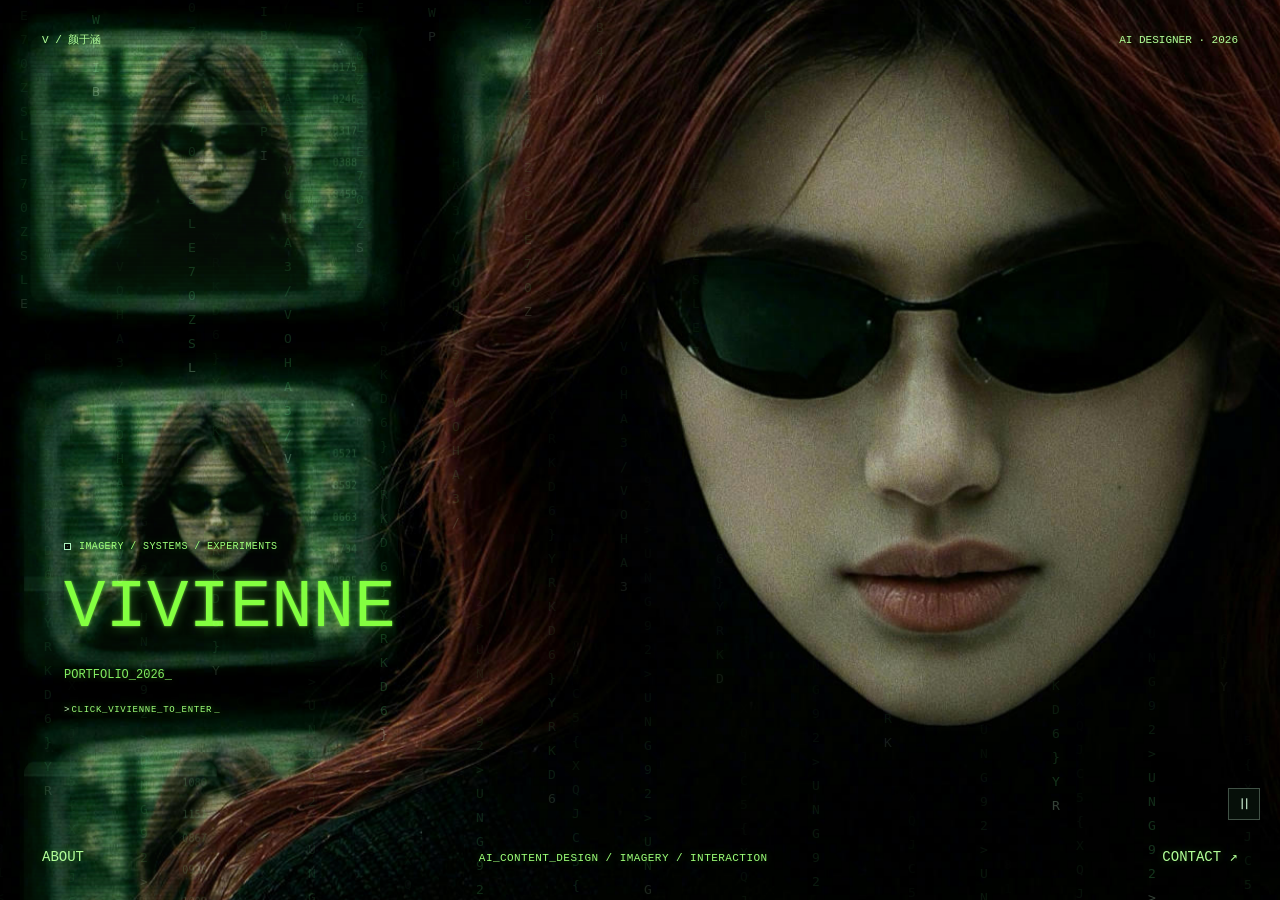
==== index.html @ 979834e8 "v4: BONDEE 对齐 ByteDance 一体式宽画幅场景 - 改用用户提供的三张干净透明 PNG 重做人物，彻底解决旧自动抠图的硬边/残留背景问题 - BONDEE 画幅统一为 3840x16" ====
<!DOCTYPE html>
<html lang="zh-CN">
<head>
<meta charset="UTF-8">
<meta name="viewport" content="width=device-width, initial-scale=1.0">
<title>VIVIENNE 颜于涵 — AI Designer / Portfolio 2026</title>
<link rel="preconnect" href="https://fonts.googleapis.com">
<link rel="preconnect" href="https://fonts.gstatic.com" crossorigin>
<link href="https://fonts.googleapis.com/css2?family=Playfair+Display:ital,wght@0,400;0,500;1,400&family=Cormorant+Garamond:wght@300;400&family=Jost:wght@200;300;400&display=swap" rel="stylesheet">
<style>
:root{
  --bg:#050506;
  --red:#ff1414;
  --red-2:#ff5548;
  --txt:#eae7e2;
  --mut:#918d87;
  --faint:#5d5a56;
  --hair:rgba(255,255,255,.085);
  --serif:'Playfair Display','PingFang SC',serif;
  --serif2:'Cormorant Garamond','PingFang SC',serif;
  --sans:'Jost','PingFang SC','Helvetica Neue',sans-serif;
}
*{margin:0;padding:0;box-sizing:border-box}
html{scroll-behavior:smooth}
body{font-variant-emoji:text;
  background:var(--bg);color:var(--txt);font-family:var(--sans);font-weight:300;
  line-height:1.9;overflow-x:hidden;-webkit-font-smoothing:antialiased;
}
img,video{display:block;max-width:100%}
a{color:inherit;text-decoration:none}
::selection{background:var(--red);color:#fff}
body::-webkit-scrollbar{width:8px}
body::-webkit-scrollbar-track{background:#000}
body::-webkit-scrollbar-thumb{background:#232326}
body::-webkit-scrollbar-thumb:hover{background:var(--red)}

/* ---------- background stack ---------- */
.bg-tex{position:fixed;inset:0;z-index:-4;background:url("assets/v3-bg.jpg") center/cover no-repeat;opacity:.9}
.bg-orn{position:fixed;left:50%;translate:-50% 0;width:min(1500px,135vw);z-index:-3;pointer-events:none;mix-blend-mode:screen;opacity:.62}
.bg-orn.o1{top:-14vh}
.bg-orn.o2{bottom:-22vh;rotate:180deg;opacity:.3;width:min(1100px,110vw)}
.bg-veil{position:fixed;inset:0;z-index:-2;pointer-events:none;
  background:radial-gradient(58% 46% at 50% 2%,rgba(255,20,20,.11),transparent 72%),
             linear-gradient(180deg,rgba(5,5,6,.30),rgba(5,5,6,.72) 42%,rgba(5,5,6,.92));}
.grain{position:fixed;inset:-150%;z-index:-1;pointer-events:none;opacity:.09;
  background-image:url("data:image/svg+xml;utf8,<svg xmlns='http://www.w3.org/2000/svg' width='180' height='180'><filter id='n'><feTurbulence type='fractalNoise' baseFrequency='.9' numOctaves='3'/></filter><rect width='180' height='180' filter='url(%23n)'/></svg>");
  animation:grain 7s steps(5) infinite}
@keyframes grain{0%{transform:translate(0,0)}25%{transform:translate(-3%,2%)}50%{transform:translate(2%,-3%)}75%{transform:translate(-2%,-2%)}100%{transform:translate(0,0)}}
.cursor-glow{position:fixed;width:520px;height:520px;border-radius:50%;pointer-events:none;z-index:0;
  background:radial-gradient(circle,rgba(255,20,20,.13),transparent 62%);filter:blur(20px);
  translate:-50% -50%;opacity:0;transition:opacity .6s}

/* ---------- shell ---------- */
.wide{max-width:1440px;margin:0 auto;padding:0 44px;position:relative;z-index:2}

/* ---------- top header ---------- */
.top{position:relative;padding:34px 44px 0;text-align:center}
.fish{width:104px;margin:0 auto;filter:drop-shadow(0 8px 26px rgba(120,170,255,.28));animation:sway 8s ease-in-out infinite}
@keyframes sway{0%,100%{transform:translateY(0) rotate(0deg)}50%{transform:translateY(-12px) rotate(-3deg)}}
.top .rline{margin-top:14px;color:var(--red);font-size:13px;letter-spacing:3px}
.top .pill{display:inline-block;margin-top:16px;padding:11px 32px;border-radius:999px;background:var(--red);color:#fff;
  font-size:13.5px;letter-spacing:4px;box-shadow:0 0 34px rgba(255,20,20,.5),0 0 90px rgba(255,20,20,.22);transition:.35s}
.top .pill:hover{background:#fff;color:var(--red);box-shadow:0 0 40px rgba(255,255,255,.35)}
.menu{display:flex;justify-content:space-between;gap:18px;margin:46px auto 0;max-width:1300px;flex-wrap:wrap}
.menu a{font-size:15px;letter-spacing:4px;color:#cfccc7;transition:.3s;position:relative;padding:4px 2px;white-space:nowrap}
.menu a:hover{color:#fff}
.menu a.on{color:var(--red)}
.menu a.on::before{content:'◉';font-size:9px;margin-right:8px;vertical-align:2px}

/* ---------- sticky mini bar ---------- */
.mini{position:fixed;top:0;left:0;right:0;z-index:80;display:flex;align-items:center;gap:8px;
  padding:0 26px;height:54px;background:rgba(5,5,6,.72);backdrop-filter:blur(14px);
  border-bottom:1px solid var(--hair);transform:translateY(-100%);transition:transform .45s cubic-bezier(.2,.8,.2,1)}
.mini.show{transform:none}
.mini .nm{font-family:var(--serif);font-size:15px;letter-spacing:1px;margin-right:auto}
.mini a.ml{font-size:11.5px;letter-spacing:2.5px;color:var(--mut);padding:6px 11px;transition:.25s}
.mini a.ml:hover,.mini a.ml.on{color:var(--red)}
.mini .bar{position:absolute;left:0;bottom:-1px;height:1px;background:var(--red);width:0}

/* ---------- hero ---------- */
.hero{position:relative;z-index:2;text-align:center;padding:96px 32px 110px}
.hero .kick{font-size:11.5px;letter-spacing:7px;text-transform:uppercase;color:var(--red)}
.hero h1{font-family:var(--serif);font-weight:400;font-size:clamp(58px,11.5vw,172px);line-height:.92;letter-spacing:3px;margin-top:20px}
.hero h1 i{font-style:italic;color:var(--red)}
.hero .zh{margin-top:16px;font-size:clamp(19px,2.3vw,28px);font-weight:200;letter-spacing:16px;text-indent:16px;color:#dcd8d3}
.hero .sub{margin-top:14px;font-family:var(--serif2);font-size:15px;letter-spacing:5px;color:#77736e}
.hero .lead{max-width:640px;margin:38px auto 0;font-size:13.6px;line-height:2.15;color:var(--mut)}
.hero .lead b{color:#fff;font-weight:400}
.hero .marks{display:flex;justify-content:center;flex-wrap:wrap;gap:26px;margin-top:30px;font-size:12.5px;letter-spacing:2px;color:#cfccc7}
.hero .marks i{color:var(--red);font-style:normal;margin-right:8px}
.hero .meta{display:flex;justify-content:center;flex-wrap:wrap;gap:26px;margin-top:34px;font-size:11.5px;letter-spacing:2.5px;color:var(--faint)}
.hero .meta a:hover{color:var(--red)}
.scroll{margin-top:64px;font-size:10px;letter-spacing:5px;color:var(--faint);text-transform:uppercase}
.scroll i{display:block;width:1px;height:52px;margin:14px auto 0;background:linear-gradient(var(--red),transparent);animation:drop 2s infinite}
@keyframes drop{0%{opacity:0;transform:scaleY(.2)}45%{opacity:1}100%{opacity:0;transform:scaleY(1)}}

/* ---------- stats ---------- */
.stats{position:relative;z-index:2;max-width:1440px;margin:0 auto;display:grid;grid-template-columns:repeat(6,1fr);
  border-top:1px solid var(--hair);border-bottom:1px solid var(--hair)}
.st{padding:36px 16px;text-align:center;border-left:1px solid rgba(255,255,255,.05);transition:background .4s}
.st:first-child{border-left:none}
.st:hover{background:rgba(255,20,20,.05)}
.st b{display:block;font-family:var(--serif);font-weight:400;font-size:clamp(28px,3.3vw,44px);line-height:1;letter-spacing:1px}
.st:hover b{color:var(--red)}
.st span{display:block;margin-top:10px;font-size:10.5px;letter-spacing:2px;color:var(--faint);line-height:1.7}

/* ---------- chapter ---------- */
.chapter{position:relative;z-index:2;max-width:1440px;margin:0 auto;padding:132px 44px 34px;scroll-margin-top:60px}
.chapter .idx{font-family:var(--serif2);font-size:13px;letter-spacing:4px;color:var(--red)}
.chapter .hl{display:flex;align-items:flex-end;gap:26px;margin-top:12px}
.chapter h2{font-family:var(--serif);font-weight:400;font-size:clamp(44px,7.2vw,110px);line-height:.86;letter-spacing:1px}
.chapter .rule{flex:1;height:1px;background:linear-gradient(90deg,rgba(255,20,20,.65),rgba(255,255,255,.06));margin-bottom:16px}
.chapter .rl{display:flex;flex-wrap:wrap;gap:8px 30px;margin-top:22px;font-size:12px;letter-spacing:3px;color:#cfccc7}
.chapter .rl em{font-style:normal;color:var(--faint)}
.chapter p.sm{max-width:560px;margin-top:18px;font-size:13px;line-height:2.05;color:var(--mut)}

/* ---------- project row ---------- */
.row{position:relative;z-index:2;max-width:1440px;margin:0 auto;padding:62px 44px;
  display:grid;grid-template-columns:118px minmax(0,1fr) 330px;gap:50px;align-items:start;border-top:1px solid rgba(255,255,255,.05)}
.row.first{border-top:none}
.row.txt{grid-template-columns:150px minmax(0,1fr)}
.row.txt .yr{white-space:normal;font-size:22px;line-height:1.35}
.row.txt .side{max-width:900px}
.row.tkonly{grid-template-columns:minmax(0,1fr);padding:34px 44px 74px}
.row.tkonly .side{max-width:none;text-align:center}
.yr{font-family:var(--serif2);font-size:25px;color:var(--faint);letter-spacing:.5px;padding-top:2px;white-space:nowrap}
.yr .tg{display:block;margin-top:16px;font-family:var(--sans);font-size:10px;letter-spacing:2.5px;text-transform:uppercase;color:var(--red);line-height:1.8}
.side h3{font-family:var(--serif);font-weight:400;font-size:clamp(23px,2.1vw,31px);line-height:1.3;letter-spacing:.4px}
.side h3 .arw{color:var(--red);display:inline-block;transition:transform .35s cubic-bezier(.2,.8,.2,1);margin-left:4px}
.row:hover .arw{transform:translate(5px,-5px)}
.kx{display:block;margin:20px 0 7px;font-size:9.5px;letter-spacing:3px;text-transform:uppercase;color:var(--red)}
.tx{font-size:12.9px;line-height:2.05;color:var(--mut)}
.tx b{color:#f0eeea;font-weight:400}
.n{color:var(--red);font-family:var(--serif);font-size:1.2em;letter-spacing:.5px}
.n.g{color:#e8c37a}
ul.li{list-style:none;margin-top:8px}
ul.li li{position:relative;padding-left:16px;font-size:12.6px;line-height:1.95;color:var(--mut);margin-bottom:9px}
ul.li li::before{content:'—';position:absolute;left:0;color:var(--faint)}
ul.li li b{color:#f0eeea;font-weight:400}
.qt{margin-top:18px;padding:14px 0 14px 18px;border-left:1px solid rgba(255,20,20,.55);font-size:12.6px;line-height:2;color:var(--mut);font-style:italic}
.qt b{color:#f0eeea;font-style:normal;font-weight:400}
.pt{margin-top:20px;padding-top:18px;border-top:1px dashed rgba(255,255,255,.12)}
.pt h5{font-family:var(--serif);font-size:15px;font-weight:400;color:#e8c37a;letter-spacing:.5px;margin-bottom:8px}
.pt p{font-size:12.4px;line-height:2;color:var(--mut)}

/* ---------- media ---------- */
.stack{display:grid;gap:16px}
.g2{grid-template-columns:1fr 1fr}
.g3{grid-template-columns:repeat(3,1fr)}
/* 暗色装裱：白底素材不再直接贴在页面上，而是像画廊装裱一样嵌进暗色卡纸 */
.ph{position:relative;overflow:hidden;isolation:isolate;cursor:zoom-in;
  background:linear-gradient(180deg,#131317,#0b0b0e);
  padding:13px;border-radius:3px;
  box-shadow:inset 0 0 0 1px rgba(255,255,255,.07),0 18px 44px rgba(0,0,0,.45);
  transition:transform .55s cubic-bezier(.2,.8,.2,1),box-shadow .55s}
.ph img{width:100%;border-radius:2px;
  transition:transform .9s cubic-bezier(.2,.8,.2,1),filter .6s;
  /* 象牙化：把刺眼的纯白压成与页面纸张肌理同色温的暖灰 */
  filter:brightness(.82) contrast(1.05) saturate(.9) sepia(.13)}
/* 边缘晕影：让白底四周向暗处过渡，不再是硬邦邦的白方块 */
.ph::after{content:'';position:absolute;inset:13px;border-radius:2px;pointer-events:none;
  background:radial-gradient(115% 100% at 50% 45%,rgba(0,0,0,0) 52%,rgba(6,6,8,.55) 100%);
  mix-blend-mode:multiply;transition:opacity .6s}
/* 内框细线，强化"装裱"感 */
.ph::before{content:'';position:absolute;inset:13px;border-radius:2px;pointer-events:none;z-index:2;
  box-shadow:inset 0 0 0 1px rgba(255,255,255,.10)}
.ph:hover{transform:translateY(-5px);box-shadow:inset 0 0 0 1px rgba(255,20,20,.45),0 30px 66px rgba(0,0,0,.62)}
.ph:hover img{transform:scale(1.02);filter:none}
.ph:hover::after{opacity:0}
/* 纯图表 / 流程图：直接反相成暗色模式，与页面完全同调 */
.ph.neg img{filter:invert(1) hue-rotate(180deg) brightness(.94) contrast(1.06) saturate(.82)}
.ph.neg:hover img{filter:invert(1) hue-rotate(180deg) brightness(1.04) contrast(1.06) saturate(.95)}
.ph.neg::after{background:radial-gradient(115% 100% at 50% 45%,rgba(0,0,0,0) 60%,rgba(6,6,8,.45) 100%)}
/* 原图模式 */
body.raw .ph{padding:0;background:#0a0a0c}
body.raw .ph::after{display:none}
body.raw .ph::before{inset:0}
body.raw .ph img,body.raw .ph.neg img{filter:none}
/* 视觉模式切换按钮 */
.imode{position:fixed;right:22px;bottom:22px;z-index:95;display:flex;align-items:center;gap:10px;
  padding:9px 16px;border-radius:999px;cursor:pointer;user-select:none;
  background:rgba(10,10,12,.82);backdrop-filter:blur(12px);border:1px solid rgba(255,255,255,.14);
  font-size:10.5px;letter-spacing:2.5px;color:var(--mut);transition:.3s}
.imode:hover{border-color:rgba(255,20,20,.55);color:#fff}
.imode i{width:7px;height:7px;border-radius:50%;background:var(--red);box-shadow:0 0 10px var(--red);font-style:normal;transition:.3s}
body.raw .imode i{background:#6f6c68;box-shadow:none}
.imode b{font-weight:400;color:#e6e3de}
.ph.v{cursor:default}
.ph.v video{width:100%;max-height:430px;object-fit:contain;background:#000}
.cap{margin-top:9px;font-size:9.5px;letter-spacing:2.6px;text-transform:uppercase;color:var(--faint)}
.cap i{color:var(--red);font-style:normal;margin-right:7px}
.mcap{margin-top:-4px}

/* ---------- other / gallery ---------- */
.gal{display:grid;grid-template-columns:repeat(auto-fill,minmax(215px,1fr));gap:16px}
.gal .ph{padding:9px}.gal .ph::after,.gal .ph::before{inset:9px}.gal .ph img{height:215px;width:100%;object-fit:cover}

/* ---------- footer ---------- */
.foot{position:relative;margin-top:120px;padding:110px 44px 60px;text-align:center;border-top:1px solid var(--hair)}
.foot .kick{font-size:10.5px;letter-spacing:6px;text-transform:uppercase;color:var(--red)}
.foot h2{font-family:var(--serif);font-weight:400;font-size:clamp(30px,5.4vw,74px);margin:22px 0 6px;letter-spacing:1px;word-break:break-all}
.foot h2 a:hover{color:var(--red)}
.foot .fm{display:flex;justify-content:center;flex-wrap:wrap;gap:28px;margin-top:26px;font-size:11.5px;letter-spacing:2.5px;color:var(--faint)}
.foot .pill2{display:inline-block;margin-top:34px;padding:12px 34px;border-radius:999px;border:1px solid rgba(255,20,20,.6);
  color:var(--red);font-size:12px;letter-spacing:4px;transition:.35s}
.foot .pill2:hover{background:var(--red);color:#fff;box-shadow:0 0 34px rgba(255,20,20,.45)}
.foot .cp{margin-top:56px;font-size:10.5px;letter-spacing:2px;color:#3c3a38}
.foot .ffish{width:70px;margin:0 auto 26px;opacity:.85}


/* ================= FEATURED CASE ================= */
.fx{position:relative;z-index:2;max-width:1440px;margin:0 auto;padding:120px 44px 40px;scroll-margin-top:60px}
.bcr{display:flex;align-items:center;gap:10px;font-size:11px;letter-spacing:.18em;color:var(--mut);margin-bottom:6px}
.bcr b{color:var(--red);font-weight:500}
.bcr i{opacity:.4;font-style:normal}
.fx .idx{font-family:var(--serif2);font-size:13px;letter-spacing:4px;color:var(--red)}
.fx h2{font-family:var(--serif);font-weight:400;font-size:clamp(30px,3.6vw,52px);line-height:1.05;letter-spacing:1px;margin-top:6px}
.fx .idx{font-size:11px;letter-spacing:3.4px}
.fx .one{max-width:720px;margin-top:18px;font-size:16px;line-height:1.95;color:#dcd8d3;font-weight:200;letter-spacing:.5px}
.fx-meta{display:grid;grid-template-columns:repeat(4,1fr);gap:1px;margin-top:34px;background:rgba(255,255,255,.07);border:1px solid rgba(255,255,255,.07)}
.fx-meta div{background:#0a0a0c;padding:16px 18px}
.fx-meta span{display:block;font-size:9.5px;letter-spacing:3px;color:var(--red);margin-bottom:6px}
.fx-meta b{font-weight:300;font-size:12.5px;color:#e2dfda;line-height:1.7}
.fx-kv{position:relative;margin-top:26px;overflow:hidden}
.fx-kv img{width:100%;display:block}
.fx-kv::after{content:'';position:absolute;inset:0;pointer-events:none;
  background:linear-gradient(180deg,rgba(5,5,6,.35),transparent 32%,transparent 66%,rgba(5,5,6,.85))}
.fx-kv .tagline{position:absolute;left:34px;bottom:28px;z-index:2;font-family:var(--serif);font-size:clamp(18px,2.2vw,30px);letter-spacing:1px}
.fx-kv .tagline em{font-style:italic;color:var(--red)}
.fx-3{display:grid;grid-template-columns:repeat(3,1fr);gap:34px;margin-top:44px}
.fx-3 p{font-size:13px;line-height:2.05;color:var(--mut)}
.fx-3 p b{color:#f0eeea;font-weight:400}
.fx-t{display:flex;align-items:center;gap:16px;margin:70px 0 26px}
.fx-t h3{font-family:var(--serif);font-weight:400;font-size:26px;letter-spacing:.5px;white-space:nowrap}
.fx-t span{font-size:9.5px;letter-spacing:3px;color:var(--red)}
.fx-t::after{content:'';flex:1;height:1px;background:rgba(255,255,255,.09)}
/* 链路图 */
.flow{display:grid;grid-template-columns:1fr 54px 1fr 54px 1fr;align-items:stretch}
.stg{border:1px solid rgba(255,255,255,.09);padding:26px 24px;background:linear-gradient(180deg,rgba(255,255,255,.04),rgba(255,255,255,.008));transition:.4s}
.stg:hover{border-color:rgba(255,20,20,.45);background:linear-gradient(180deg,rgba(255,20,20,.07),rgba(255,255,255,.01))}
.stg .no{font-family:var(--serif2);font-size:12px;letter-spacing:3px;color:var(--red)}
.stg h4{font-family:var(--serif);font-weight:400;font-size:22px;margin:8px 0 4px}
.stg .en{font-size:9.5px;letter-spacing:2.5px;color:var(--faint);text-transform:uppercase}
.stg ul{list-style:none;margin-top:16px}
.stg li{position:relative;padding-left:15px;font-size:12.4px;line-height:1.95;color:var(--mut);margin-bottom:7px}
.stg li::before{content:'';position:absolute;left:0;top:10px;width:5px;height:5px;background:var(--red);opacity:.65}
.arw2{display:flex;align-items:center;justify-content:center;color:var(--red);font-size:15px}
/* Agent 架构 */
.arch{display:grid;grid-template-columns:repeat(4,1fr);gap:14px}
.nd{border:1px dashed rgba(255,255,255,.2);padding:20px 16px;text-align:center;position:relative;transition:.4s}
.nd:hover{border-color:var(--red);background:rgba(255,20,20,.05)}
.nd b{display:block;font-family:var(--serif);font-weight:400;font-size:17px;margin-bottom:8px}
.nd p{font-size:11.5px;line-height:1.85;color:var(--mut)}
.nd .dot{position:absolute;top:-5px;left:50%;translate:-50% 0;width:7px;height:7px;background:var(--red);rotate:45deg}
.skills{display:flex;flex-wrap:wrap;gap:9px;margin-top:18px}
.sk{border:1px solid rgba(255,20,20,.34);color:#ff8478;padding:6px 14px;font-size:10.5px;letter-spacing:2px}
.sk.g{border-color:rgba(255,255,255,.16);color:var(--mut)}
/* 贡献四块 */
.cds{display:grid;grid-template-columns:repeat(2,1fr);gap:16px}
.cd{border-top:1px solid var(--red);padding:22px 22px 24px;background:rgba(255,255,255,.025);transition:.4s}
.cd:hover{background:rgba(255,255,255,.05)}
.cd .n2{font-family:var(--serif2);font-size:12px;letter-spacing:3px;color:var(--red)}
.cd h5{font-family:var(--serif);font-weight:400;font-size:20px;margin:6px 0 10px}
.cd p{font-size:12.6px;line-height:2;color:var(--mut)}
/* 分段展示 */
.gr2{display:grid;grid-template-columns:repeat(2,1fr);gap:16px}
.gr3{display:grid;grid-template-columns:repeat(3,1fr);gap:16px}
.gr4{display:grid;grid-template-columns:repeat(4,1fr);gap:14px}
.gr6{display:grid;grid-template-columns:repeat(6,1fr);gap:12px}
.gr2 .cap,.gr3 .cap,.gr4 .cap,.gr6 .cap{margin-top:8px}
.gr6 .ph{padding:8px}

/* ===== 深度展开块（模型评测） ===== */
.deep{max-width:1440px;margin:20px auto 10px;padding:30px 32px 34px;border:1px solid var(--hair);
  background:radial-gradient(120% 130% at 50% -20%,rgba(255,20,20,.06),transparent 62%),rgba(255,255,255,.016)}
.deep .fh{display:flex;align-items:center;gap:12px;margin-bottom:24px}
.deep .fh b{font-family:var(--serif2);font-size:20px;font-weight:400;letter-spacing:2px}
.deep .fh s{flex:1;height:1px;background:linear-gradient(90deg,rgba(255,20,20,.5),rgba(255,255,255,.05));text-decoration:none}
.deep .fh i{font-style:normal;color:var(--red);font-size:10px;letter-spacing:2px}

.mx{border:1px solid var(--hair);background:rgba(255,255,255,.022);padding:16px 16px 14px}
.mx .kx{display:block;font-size:10.5px;letter-spacing:3px;color:var(--red);margin-bottom:12px}
.mxr{display:flex;gap:12px;padding:9px 0;border-top:1px solid var(--hair)}
.mxr em{font-style:normal;flex:none;width:38px;font-size:11px;letter-spacing:1.5px;color:var(--mut)}
.mxr b{font-size:11.5px;line-height:1.8;font-weight:300;color:#c9c4be;letter-spacing:.3px}
.dp2{display:grid;grid-template-columns:1fr 1fr;gap:34px}
.dp2.tight{gap:40px;align-items:start}
.deep .kx{display:block;font-size:10.5px;letter-spacing:3px;color:var(--red);margin-bottom:8px}
.deep .tx{font-size:13px;line-height:2.05;color:#c4bfb9;font-weight:200}
.ecds{display:grid;grid-template-columns:repeat(4,1fr);gap:14px;margin:26px 0 6px}
.ecd{border:1px solid var(--hair);border-top:2px solid rgba(255,20,20,.45);background:rgba(255,255,255,.026);padding:16px 15px 18px}
.ecd .n2{font-family:var(--serif2);font-size:22px;color:var(--red);line-height:1}
.ecd h5{margin:8px 0 8px;font-size:13.5px;font-weight:400;letter-spacing:1.4px;color:var(--txt)}
.ecd p{font-size:11.5px;line-height:1.95;color:#aba6a0;font-weight:200}
.deep .skills{display:flex;flex-wrap:wrap;gap:7px}
.deep .skills span{font-size:10.5px;letter-spacing:1px;color:#e7ddd9;padding:4px 10px;border:1px solid rgba(255,20,20,.26);background:rgba(255,20,20,.05);border-radius:20px}
table.mos{width:100%;border-collapse:collapse}
table.mos td{border-top:1px solid var(--hair);padding:11px 8px;vertical-align:top}
table.mos tr:last-child td{border-bottom:1px solid var(--hair)}
td.mv{width:34px;font-family:var(--serif2);font-size:20px;color:var(--red);line-height:1.1}
td.mn{width:150px;font-size:12px;letter-spacing:.8px;color:var(--txt)}
td.md{font-size:11.5px;line-height:1.85;color:#a29d97;font-weight:200}



/* article 右侧配图，左边渐变虚化融进页面 */
.row.hasimg{position:relative;overflow:hidden}
.row.hasimg>*:not(.rimg){position:relative;z-index:1}
.row.hasimg .side{max-width:620px}
.row.hasimg{min-height:430px}
.row .rimg{position:absolute;right:0;top:0;bottom:0;width:auto;z-index:0;pointer-events:none}
.row .rimg img{height:100%;width:auto;display:block;opacity:.95;
  -webkit-mask-image:linear-gradient(90deg,transparent 0,rgba(0,0,0,.18) 18%,rgba(0,0,0,.6) 42%,rgba(0,0,0,.92) 70%,#000 100%);
  mask-image:linear-gradient(90deg,transparent 0,rgba(0,0,0,.18) 18%,rgba(0,0,0,.6) 42%,rgba(0,0,0,.92) 70%,#000 100%)}
.row .rimg.soft{width:42%;max-width:none;top:62px;bottom:62px;display:flex;align-items:flex-start;justify-content:flex-end;
  -webkit-mask-image:linear-gradient(180deg,transparent 0,#000 16%,#000 84%,transparent 100%);
  mask-image:linear-gradient(180deg,transparent 0,#000 16%,#000 84%,transparent 100%)}
.row .rimg.soft img{width:100%;height:auto;max-height:100%;object-fit:contain;
  filter:brightness(.82) contrast(1.05) saturate(.95);opacity:.96;
  -webkit-mask-image:linear-gradient(90deg,transparent 0,rgba(0,0,0,.22) 26%,rgba(0,0,0,.72) 58%,#000 88%);
  mask-image:linear-gradient(90deg,transparent 0,rgba(0,0,0,.22) 26%,rgba(0,0,0,.72) 58%,#000 88%)}
@media (max-width:1100px){.row .rimg{opacity:.45}.row.hasimg .side{max-width:none}}
@media (max-width:760px){.row .rimg{opacity:.4}}

/* AI 风格化头图：原图不裁切，同图模糊延展补宽 */
.shero{position:relative;overflow:hidden;border:1px solid var(--hair);display:grid;
  grid-template-columns:minmax(0,460px) minmax(0,1fr);gap:34px;align-items:center;padding:26px 34px 26px 26px;margin-bottom:6px}
.shero::before{content:"";position:absolute;inset:-60px;background:url("assets/style-hero.jpg") center/cover no-repeat;
  filter:blur(46px) brightness(.5) saturate(.8);opacity:.9;z-index:0}
.shero::after{content:"";position:absolute;inset:0;background:linear-gradient(90deg,rgba(5,5,6,.55),rgba(5,5,6,.82));z-index:0}
.sh-img,.sh-txt{position:relative;z-index:1}
.sh-img img{width:100%;height:auto;display:block;border:1px solid rgba(255,255,255,.14)}
.sh-txt em{font-style:normal;font-family:var(--serif2);font-size:12px;letter-spacing:4px;color:var(--red)}
.sh-txt h4{font-family:var(--serif);font-weight:400;font-size:clamp(28px,3.4vw,46px);line-height:1.15;margin:10px 0 12px}
.sh-txt p{font-size:13.5px;line-height:2;color:#ded9d3;font-weight:200;max-width:520px}
.sh-tags{display:flex;flex-wrap:wrap;gap:8px;margin-top:16px}
.sh-tags span{font-size:10.5px;letter-spacing:1.4px;color:#ffe0da;padding:5px 12px;border:1px solid rgba(255,20,20,.4);background:rgba(255,20,20,.08);border-radius:20px}
.one-up{max-width:1000px;margin:0 auto}
.gr3.wall{display:grid;grid-template-columns:repeat(3,1fr);gap:14px}
@media (max-width:900px){.shero{grid-template-columns:1fr;padding:18px}.gr3.wall{grid-template-columns:repeat(2,1fr)}}
.mets{display:grid;grid-template-columns:repeat(4,1fr);gap:14px}
.met{border:1px solid var(--hair);background:rgba(255,255,255,.024);padding:18px 16px}
.met b{display:block;font-family:var(--serif);font-size:30px;font-weight:400;color:var(--red);line-height:1}
.met span{display:block;margin-top:8px;font-size:11px;letter-spacing:.8px;color:var(--mut)}
@media (max-width:1000px){.mets{grid-template-columns:repeat(2,1fr)}}
.dons{display:grid;grid-template-columns:repeat(4,1fr);gap:16px}
.dcard{border:1px solid var(--hair);background:rgba(255,255,255,.022);padding:16px 14px 14px;text-align:center}
.dcard h6{font-size:12px;font-weight:400;letter-spacing:2px;color:var(--txt);margin:0 0 10px}
svg.dn{width:100%;max-width:170px;height:auto}
svg.dn .dnn{fill:var(--txt);font-size:17px;text-anchor:middle;font-family:var(--serif2)}
svg.dn .dnl{fill:var(--faint);font-size:6px;letter-spacing:1.6px;text-anchor:middle}
svg.dn .sl{transition:opacity .25s}
.dcard:hover svg.dn .sl{opacity:.55}
.dcard:hover svg.dn .sl:hover{opacity:1}
ul.dlg{margin-top:12px;text-align:left}
ul.dlg li{list-style:none;display:flex;align-items:center;gap:7px;font-size:10.5px;line-height:1.9;color:#b3aea8}
ul.dlg li em{width:7px;height:7px;flex:none;border-radius:1px}
ul.dlg li span{flex:1;letter-spacing:.4px}
ul.dlg li b{color:var(--mut);font-weight:400}
@media (max-width:1000px){.ecds{grid-template-columns:repeat(2,1fr)}.dons{grid-template-columns:repeat(2,1fr)}.dp2{grid-template-columns:1fr;gap:22px}}
@media (max-width:640px){.deep{padding:20px 16px 24px}.ecds,.dons{grid-template-columns:1fr}}

/* ===== 原生流程图（作品集配色） ===== */
.fdg{margin:26px 0 6px;padding:26px 24px 24px;border:1px solid var(--hair);background:
  radial-gradient(120% 140% at 50% -20%,rgba(255,20,20,.07),transparent 60%),rgba(255,255,255,.018)}
.fdg .fh{display:flex;align-items:center;gap:12px;margin-bottom:22px}
.fdg .fh b{font-family:var(--serif2);font-size:19px;font-weight:400;letter-spacing:2px;color:var(--txt)}
.fdg .fh s{flex:1;height:1px;background:linear-gradient(90deg,rgba(255,20,20,.5),rgba(255,255,255,.05));text-decoration:none}
.fdg .fh i{font-style:normal;color:var(--red);font-size:10px}
.frow{display:flex;align-items:center;justify-content:center;gap:14px;flex-wrap:wrap}
.fnode{min-width:190px;padding:12px 18px;border:1px solid var(--hair);background:rgba(255,255,255,.03);text-align:center}
.fnode b{display:block;font-size:13px;letter-spacing:1.6px;color:var(--txt);font-weight:400}
.fnode span{display:block;margin-top:5px;font-size:11px;color:var(--faint);letter-spacing:.6px}
.farr{color:var(--red);font-size:13px;opacity:.75}
.fvline{width:1px;height:26px;margin:0 auto;background:linear-gradient(180deg,rgba(255,20,20,.55),rgba(255,255,255,.06))}
.fdir{border:1px solid rgba(255,20,20,.35);background:linear-gradient(180deg,rgba(255,20,20,.09),rgba(255,20,20,.02));padding:16px 20px;text-align:center}
.fdir b{font-family:var(--serif2);font-size:17px;letter-spacing:2.5px;color:#ffd9d3;font-weight:400}
.fdir b em{font-style:normal;color:var(--red)}
.fchips{display:flex;flex-wrap:wrap;justify-content:center;gap:7px;margin-top:12px}
.fchips span{font-size:10.5px;letter-spacing:1px;color:#e7ddd9;padding:4px 10px;border:1px solid rgba(255,20,20,.28);background:rgba(255,20,20,.05);border-radius:20px}
.fsub{display:grid;grid-template-columns:repeat(5,1fr);gap:12px}
.fcard{border:1px solid var(--hair);border-top:2px solid rgba(255,20,20,.5);background:rgba(255,255,255,.028);padding:14px 13px 15px}
.fcard h6{font-size:12.5px;font-weight:400;letter-spacing:1.4px;color:var(--txt);margin:0 0 9px}
.fcard .ft{display:flex;flex-wrap:wrap;gap:5px;margin-bottom:10px}
.fcard .ft span{font-size:10px;letter-spacing:.6px;color:var(--mut);border:1px solid var(--hair);padding:2px 7px;border-radius:14px}
.fcard li{list-style:none;font-size:11px;line-height:1.95;color:#b9b4ae;letter-spacing:.4px}
.fcard li i{font-style:normal;color:var(--red);margin-right:6px;font-size:9px}
.fman{border:1px solid var(--hair);background:rgba(255,255,255,.025);padding:14px 18px;text-align:center}
.fman b{font-size:12.5px;letter-spacing:2px;color:var(--txt);font-weight:400}
.fman .fchips span{border-color:var(--hair);background:rgba(255,255,255,.03);color:#c8c3bd}
.fout{display:inline-block;padding:11px 30px;border:1px solid rgba(255,20,20,.55);background:rgba(255,20,20,.1);font-size:12.5px;letter-spacing:3px;color:#ffe2dc}
@media (max-width:1000px){.fsub{grid-template-columns:repeat(3,1fr)}}
@media (max-width:640px){.fsub{grid-template-columns:repeat(2,1fr)}.fdg{padding:18px 14px}}
/* 同一行内比例不一时，按长边适配统一高度 */
.fx .gr3 .ph,.fx .gr4 .ph{height:320px}
.fx .gr6 .ph{height:260px}
.fx .gr3 .ph img,.fx .gr4 .ph img,.fx .gr6 .ph img{height:100%;object-fit:contain}
.fx .gr3 .ph.v video,.fx .gr4 .ph.v video,.fx .gr6 .ph.v video{height:100%;max-height:none;object-fit:contain}
.gr6 .ph::after,.gr6 .ph::before{inset:8px}
.note{max-width:760px;font-size:13px;line-height:2.05;color:var(--mut);margin:-8px 0 22px}
.note b{color:#f0eeea;font-weight:400}
.note .n{font-size:1.1em}
.sub-t{display:flex;align-items:baseline;gap:12px;margin:34px 0 14px}
.sub-t h4{font-family:var(--serif);font-weight:400;font-size:19px;letter-spacing:.4px}
.sub-t em{font-style:normal;font-size:9.5px;letter-spacing:2.5px;color:var(--red)}
.sub-t s{flex:1;height:1px;background:rgba(255,255,255,.07);text-decoration:none}
.step{display:flex;flex-wrap:wrap;gap:10px;margin:0 0 18px}
.step span{font-size:11px;letter-spacing:1.5px;color:var(--mut);border:1px solid rgba(255,255,255,.12);padding:6px 13px}
.step span.on{border-color:rgba(255,20,20,.5);color:#ff8478}
.step i{color:var(--red);font-style:normal;align-self:center;font-size:11px}

/* ===== StockPulse：暗色 App 截图装裱 + 可交互原型 ===== */
.ph.app{background:linear-gradient(180deg,#0e1017,#08090d);padding:10px}
.ph.app::after{display:none}
.ph.app::before{inset:10px;box-shadow:inset 0 0 0 1px rgba(255,255,255,.055)}
.ph.app img{filter:none}
.ph.app:hover img{transform:scale(1.015);filter:none}
body.raw .ph.app{padding:0;background:#08090d}
.gr5{display:grid;grid-template-columns:repeat(5,1fr);gap:14px}
.gr5 .cap{margin-top:8px}
.fx .gr5 .ph img{height:100%;object-fit:contain}
.fx .gr3 .ph.app,.fx .gr4 .ph.app,.fx .gr5 .ph.app{height:560px}
.lproto{display:grid;grid-template-columns:376px 1fr;gap:48px;align-items:center;padding:34px;
  border:1px solid var(--hair);
  background:radial-gradient(120% 130% at 10% -12%,rgba(255,20,20,.06),transparent 60%),rgba(255,255,255,.016)}
.lpph{position:relative;width:376px;height:786px;border-radius:52px;padding:10px;flex:0 0 auto;
  background:linear-gradient(160deg,#31384a,#0d1017 42%,#262c3b);
  box-shadow:0 36px 76px rgba(0,0,0,.66),0 0 0 1px rgba(255,255,255,.06)}
.lpph iframe{width:100%;height:100%;border:0;border-radius:43px;background:#0A0C13;display:block}
.lpph .isl{position:absolute;top:11px;left:50%;translate:-50% 0;width:96px;height:27px;border-radius:15px;background:#000;z-index:3;pointer-events:none}
.lpx .kx{display:block;font-size:10.5px;letter-spacing:3px;color:var(--red);margin-bottom:10px}
.lpx h4{font-family:var(--serif);font-weight:400;font-size:27px;letter-spacing:.5px;margin-bottom:16px}
.lpx p{font-size:13px;line-height:2.05;color:var(--mut);margin-bottom:16px;max-width:640px}
.lpx p b{color:#f0eeea;font-weight:400}
.lpbtn{display:inline-flex;align-items:center;gap:10px;padding:11px 22px;border:1px solid rgba(255,20,20,.45);
  color:#ff8478;font-size:11px;letter-spacing:2.5px;transition:.35s}
.lpbtn:hover{background:rgba(255,20,20,.12);color:#fff}
@media (max-width:1080px){
  .lproto{grid-template-columns:1fr;gap:30px;justify-items:center}
  .fx .gr5{grid-template-columns:repeat(3,1fr)}
  .fx .gr3 .ph.app,.fx .gr4 .ph.app,.fx .gr5 .ph.app{height:440px}
}
@media (max-width:640px){
  .lpph{width:100%;max-width:330px;height:auto;aspect-ratio:376/786;border-radius:44px}
  .lpph iframe{border-radius:36px}
  .fx .gr5{grid-template-columns:repeat(2,1fr)}
  .fx .gr3 .ph.app,.fx .gr4 .ph.app,.fx .gr5 .ph.app{height:380px}
}
@media(max-width:1120px){
  .fx-meta{grid-template-columns:repeat(2,1fr)}
  .fx-3{grid-template-columns:1fr;gap:22px}
  .flow{grid-template-columns:1fr;gap:0}
  .arw2{height:44px;rotate:90deg}
  .arch{grid-template-columns:repeat(2,1fr)}
  .gr3,.gr4{grid-template-columns:repeat(2,1fr)}
  .gr6{grid-template-columns:repeat(3,1fr)}
  .fx .gr3 .ph,.fx .gr4 .ph{height:270px}
  .fx .gr6 .ph{height:230px}
}
@media(max-width:720px){
  .fx{padding:80px 20px 30px}
  .fx-meta{grid-template-columns:1fr}
  .cds{grid-template-columns:1fr}
  .arch{grid-template-columns:1fr}
  .gr2,.gr3,.gr4{grid-template-columns:1fr}
  .gr6{grid-template-columns:repeat(2,1fr)}
  .fx .gr3 .ph,.fx .gr4 .ph{height:230px}
  .fx .gr6 .ph{height:200px}
  .fx-kv .tagline{left:16px;bottom:14px}
  .fx-t{margin:48px 0 20px}
}

/* ===== ARCANA 塔罗：riso 荧光牌面直出，不走白底象牙化那套压色 ===== */
.ph.riso{background:#07070a;padding:10px}
.ph.riso::after{display:none}
.ph.riso::before{inset:10px;box-shadow:inset 0 0 0 1px rgba(255,255,255,.07)}
.ph.riso img{filter:none}
.ph.riso:hover img{filter:none}
.fx .gr2 .ph.band,.fx .gr3 .ph.band,.fx .gr4 .ph.band{height:240px}
.fx .gr2 .ph.band img{height:100%;object-fit:contain}
@media(max-width:720px){.fx .gr3 .ph.band,.fx .gr4 .ph.band{height:190px}}

/* ---------- lightbox ---------- */
.lbx{position:fixed;inset:0;z-index:200;display:none;align-items:center;justify-content:center;padding:44px;
  background:rgba(3,3,4,.95);backdrop-filter:blur(6px)}
.lbx.on{display:flex;animation:fd .25s ease}
@keyframes fd{from{opacity:0}to{opacity:1}}
.lbx img{max-width:94vw;max-height:90vh;box-shadow:0 30px 90px rgba(0,0,0,.8);border-radius:2px}
.lbx img.neg{filter:invert(1) hue-rotate(180deg) brightness(.96) contrast(1.05) saturate(.85)}
body.raw .lbx img.neg{filter:none}
.lbx-x{position:absolute;top:22px;right:28px;width:42px;height:42px;border:1px solid rgba(255,255,255,.25);
  background:transparent;color:#fff;font-size:16px;cursor:pointer;transition:.25s}
.lbx-x:hover{background:var(--red);border-color:var(--red)}

/* ---------- reveal ---------- */
.rv{opacity:0;transform:translateY(26px);transition:opacity 1s cubic-bezier(.2,.8,.2,1),transform 1s cubic-bezier(.2,.8,.2,1)}
.rv.in{opacity:1;transform:none}

/* ---------- responsive ---------- */
@media(max-width:1120px){
  .row{grid-template-columns:96px minmax(0,1fr);gap:30px 26px}
  .side{grid-column:1/-1}
  .stats{grid-template-columns:repeat(3,1fr)}
  .st:nth-child(4){border-left:none}
  .g3{grid-template-columns:1fr 1fr}
}
@media(max-width:720px){
  .wide,.chapter,.row{padding-left:20px;padding-right:20px}
  .top{padding:26px 20px 0}
  .menu{gap:14px 22px;justify-content:center;margin-top:34px}
  .menu a{font-size:12.5px;letter-spacing:2.5px}
  .hero{padding:60px 18px 80px}
  .hero .zh{letter-spacing:8px;text-indent:8px}
  .stats{grid-template-columns:repeat(2,1fr)}
  .st{border-left:none;border-top:1px solid rgba(255,255,255,.05);padding:24px 12px}
  .chapter{padding-top:86px}
  .row{grid-template-columns:1fr;padding-top:44px;padding-bottom:44px}
  .yr{font-size:20px;display:flex;align-items:baseline;gap:16px}
  .yr .tg{margin-top:0}
  .g2,.g3{grid-template-columns:1fr}
  .gal{grid-template-columns:1fr 1fr;gap:10px}
  .gal .ph{padding:7px}
  .gal .ph::after,.gal .ph::before{inset:7px}
  .gal .ph img{height:145px}
  .bg-orn.o1{top:-4vh;width:170vw}
  .foot{padding:70px 20px 40px;margin-top:70px}
  .mini{padding:0 12px;height:48px;overflow-x:auto;scrollbar-width:none}
  .mini::-webkit-scrollbar{display:none}
  .mini .nm{font-size:13px}
  .mini a.ml{font-size:10.5px;letter-spacing:1.2px;padding:6px 7px}
}
@media(prefers-reduced-motion:reduce){*{animation:none!important;transition-duration:.01ms!important}.rv{opacity:1;transform:none}}

.mtb{margin-bottom:26px}
.mtb .mtt{font-family:'JetBrains Mono',monospace;font-size:10px;letter-spacing:.2em;text-transform:uppercase;
  color:#e0533c;display:flex;align-items:center;gap:10px;margin-bottom:12px}
.mtb .mtt:after{content:'';flex:1;height:1px;background:linear-gradient(90deg,rgba(224,83,60,.4),transparent)}
.mtb .mtn{font-size:12.5px;line-height:1.85;color:#8d8781;margin-top:11px;max-width:660px}
.mtb .mtn b{color:#cfc9c2;font-weight:500}
.mt4{display:grid;grid-template-columns:repeat(4,1fr);gap:12px}
.mtile{border:1px solid rgba(255,255,255,.08);background:rgba(255,255,255,.025);padding:7px 7px 0;transition:.35s}
.mtile:hover{border-color:rgba(224,83,60,.45);transform:translateY(-3px)}
.mtile .mimg{overflow:hidden;background:#100e0e}
.mtile img{width:100%;display:block;filter:saturate(.96) brightness(.97)}
.mtile b{display:block;text-align:center;font-size:11.5px;letter-spacing:.1em;color:#a9a29b;font-weight:500;padding:9px 0 10px}
.mtile.on b{color:#e0533c}
.cmp{position:relative;max-width:470px;--p:50%;border:1px solid rgba(255,255,255,.09);
  overflow:hidden;cursor:ew-resize;user-select:none;background:#0d0b0b;touch-action:none}
.cmp>img{width:100%;display:block}
.cmp .caft{position:absolute;inset:0;clip-path:inset(0 0 0 var(--p))}
.cmp .caft img{position:absolute;inset:0;width:100%;height:100%;object-fit:cover}
.cmp .cbar{position:absolute;top:0;bottom:0;left:var(--p);width:1px;background:#e0533c;box-shadow:0 0 14px rgba(224,83,60,.7)}
.cmp .cbar:after{content:'';position:absolute;left:50%;top:50%;width:34px;height:34px;margin:-17px 0 0 -17px;
  border:1px solid rgba(224,83,60,.9);border-radius:50%;background:rgba(12,10,10,.55);backdrop-filter:blur(3px)}
.cmp .cbar:before{content:'\2039\00a0\203a';position:absolute;left:50%;top:50%;transform:translate(-50%,-50%);
  font-size:13px;color:#e0533c;z-index:2;letter-spacing:1px}
.cmp .clb{position:absolute;bottom:12px;font-family:'JetBrains Mono',monospace;font-size:10px;letter-spacing:.14em;
  color:#e8e4de;background:rgba(10,8,8,.62);border:1px solid rgba(255,255,255,.14);padding:4px 9px;backdrop-filter:blur(4px)}
.cmp .clb.l{left:12px}
.cmp .clb.r{right:12px}
@media (max-width:760px){.mt4{grid-template-columns:repeat(2,1fr)}}


.tks{margin:6px 0 4px;display:flex;flex-direction:column;gap:18px}
.tks.big{gap:34px;align-items:center;margin:0}
.tks.big .tkg{width:100%}
.tks.big .tkg em{font-size:11px;letter-spacing:.32em;margin-bottom:18px}
.tks.big .tkr{justify-content:center;gap:14px}
.tks.big .tk{padding:16px 26px;font-size:16px;letter-spacing:.08em;gap:11px}
.tks.big .tk i{width:7px;height:7px}
.tks.big .tk b{font-size:11px;margin-left:4px}
@media (max-width:640px){
  .tks.big .tk{padding:12px 16px;font-size:13.5px}
  .row.tkonly{padding:24px 20px 54px}
}
.tkg em{display:block;font-family:'JetBrains Mono',monospace;font-size:9.5px;letter-spacing:.24em;
  color:var(--faint);font-style:normal;margin-bottom:9px}
.tkr{display:flex;flex-wrap:wrap;gap:8px}
.tk{position:relative;display:inline-flex;align-items:center;gap:8px;
  padding:8px 13px;font-size:12.5px;letter-spacing:.06em;color:#a49d96;
  border:1px solid rgba(255,255,255,.09);background:rgba(255,255,255,.022);
  overflow:hidden;cursor:default;transition:color .3s,border-color .3s,transform .3s,background .3s}
.tk i{width:5px;height:5px;background:#4a4441;border-radius:50%;transition:.3s;flex:none}
.tk b{font-family:'JetBrains Mono',monospace;font-size:9.5px;letter-spacing:.1em;color:#5f5852;
  font-weight:400;margin-left:2px;transition:.3s}
.tk:after{content:'';position:absolute;top:0;left:-60%;width:40%;height:100%;
  background:linear-gradient(100deg,transparent,rgba(255,255,255,.14),transparent);
  transform:skewX(-18deg);opacity:0;transition:opacity .3s}
.tk:hover{color:#f3efe9;border-color:rgba(224,83,60,.6);background:rgba(224,83,60,.07);
  transform:translateY(-2px);box-shadow:0 6px 20px rgba(224,83,60,.14)}
.tk:hover i{background:var(--red);box-shadow:0 0 10px rgba(224,83,60,.9);transform:scale(1.3)}
.tk:hover b{color:#c9a89f}
.tk:hover:after{opacity:1;animation:tkshine .62s ease-out}
@keyframes tkshine{from{left:-60%}to{left:120%}}
@media (max-width:640px){.tk{font-size:11.5px;padding:7px 10px}}

.astage{position:relative;z-index:2;max-width:1180px;margin:26px auto 8px;min-height:620px;
  display:flex;align-items:center;justify-content:center;isolation:isolate}
.astage .ahint{position:absolute;left:50%;top:8px;transform:translateX(-50%);z-index:6;
  font-family:'JetBrains Mono',monospace;font-size:10px;letter-spacing:.22em;color:#8d8781;
  display:flex;align-items:center;gap:9px;transition:.45s;white-space:nowrap}
.astage .ahint i{width:6px;height:6px;border-radius:50%;background:var(--red);
  box-shadow:0 0 12px rgba(224,83,60,.9);animation:apulse 1.7s ease-in-out infinite}
@keyframes apulse{0%,100%{opacity:.35;transform:scale(.8)}50%{opacity:1;transform:scale(1.25)}}
.astage:hover .ahint,.astage.on .ahint{opacity:0;transform:translateX(-50%) translateY(-8px)}
.acen{position:relative;z-index:4;height:540px;display:flex;align-items:flex-end;justify-content:center}
.acen .achar{height:100%;width:auto;display:block;transition:transform .75s cubic-bezier(.2,.8,.2,1),filter .6s;
  filter:drop-shadow(0 26px 46px rgba(0,0,0,.65))}
.astage:hover .achar,.astage.on .achar{transform:scale(1.035) translateY(-6px)}
.aglow{position:absolute;left:50%;top:50%;width:520px;height:520px;transform:translate(-50%,-50%) scale(.7);
  background:radial-gradient(circle,rgba(224,83,60,.2),rgba(224,83,60,.05) 45%,transparent 70%);
  opacity:0;transition:.8s;pointer-events:none}
.astage:hover .aglow,.astage.on .aglow{opacity:1;transform:translate(-50%,-50%) scale(1)}
.aname{position:absolute;left:50%;bottom:-6px;transform:translateX(-50%);text-align:center;
  transition:.5s;pointer-events:none}
.aname b{display:block;font-size:12.5px;letter-spacing:.1em;color:#cfc9c2;font-weight:500}
.aname span{font-family:'JetBrains Mono',monospace;font-size:9px;letter-spacing:.24em;color:var(--red);opacity:.85}
.astage:hover .aname,.astage.on .aname{opacity:0;transform:translateX(-50%) translateY(10px)}
.acard{position:absolute;z-index:5;opacity:0;pointer-events:none;
  transition:opacity .5s ease,transform .68s cubic-bezier(.18,.85,.24,1),filter .5s;filter:blur(3px)}
.acard .am{border:1px solid rgba(255,255,255,.12);background:rgba(16,13,13,.82);padding:6px;
  box-shadow:0 22px 50px rgba(0,0,0,.6);backdrop-filter:blur(6px)}
.acard .am img,.acard .am video{width:100%;display:block}
.acard b{display:block;margin-top:8px;font-family:'JetBrains Mono',monospace;font-size:9.5px;
  letter-spacing:.16em;color:#a9a29b;font-weight:400}
.acard.c1{width:296px;left:6%;top:8%;transform:translate(70px,52px) scale(.86)}
.acard.c2{width:168px;right:13%;top:9%;transform:translate(-64px,48px) scale(.86)}
.acard.c3{width:250px;left:2%;bottom:12%;transform:translate(78px,-44px) scale(.86)}
.acard.c4{width:132px;right:8%;bottom:4%;transform:translate(-58px,-40px) scale(.86)}
.acard.c5{width:136px;right:26%;bottom:2%;transform:translate(-40px,-40px) scale(.86)}
.astage:hover .acard,.astage.on .acard{opacity:1;filter:blur(0);transform:translate(0,0) scale(1)}
.astage:hover .acard.c1,.astage.on .acard.c1{transition-delay:.02s}
.astage:hover .acard.c2,.astage.on .acard.c2{transition-delay:.08s}
.astage:hover .acard.c3,.astage.on .acard.c3{transition-delay:.14s}
.astage:hover .acard.c4,.astage.on .acard.c4{transition-delay:.2s}
.alines{position:absolute;inset:0;width:100%;height:100%;z-index:3;pointer-events:none;opacity:0;transition:.6s}
.alines path{fill:none;stroke:rgba(224,83,60,.42);stroke-width:1;stroke-dasharray:4 6}
.astage:hover .alines,.astage.on .alines{opacity:1}

.acard.c2 .am{border:none;background:none;padding:0;box-shadow:none;backdrop-filter:none}
.acard.c2 .am img{filter:drop-shadow(0 18px 32px rgba(0,0,0,.6))}
.acard.c2 b{text-align:center}

.proto2{position:relative;z-index:2;max-width:1500px;margin:0 auto;padding:6px 44px 10px;
  display:grid;grid-template-columns:548px minmax(0,1fr);
  column-gap:30px;row-gap:0;align-items:start}
.proto2 .mtt{font-family:'JetBrains Mono',monospace;font-size:10px;letter-spacing:.2em;text-transform:uppercase;
  color:#e0533c;display:flex;align-items:center;gap:10px;margin-bottom:16px}
.proto2 .mtt:after{content:'';flex:1;height:1px;background:linear-gradient(90deg,rgba(224,83,60,.4),transparent)}
.proto2 .mtn{font-size:12px;line-height:1.85;color:#8d8781;letter-spacing:.02em;margin-top:14px}
.proto2 .mtn b{color:#cfc9c2;font-weight:500}
.proto2 .mtt.a1{grid-column:1;grid-row:1}
.proto2 .mtt.a2{grid-column:2;grid-row:1}
.proto2 .pgrp{grid-column:1;grid-row:2}
.proto2 .qbox{grid-column:2;grid-row:2;min-width:0}
.pwrap{display:flex;gap:26px;align-items:flex-start}
.pside{flex:1;min-width:0}
.pm{width:268px;flex:none;border:1px solid rgba(255,255,255,.16);border-radius:30px;background:#0f0d0d;
  padding:9px;box-shadow:0 26px 60px rgba(0,0,0,.6)}
.pm-bar{display:flex;justify-content:space-between;align-items:center;padding:2px 12px 7px;
  font-family:'JetBrains Mono',monospace;font-size:9px;color:#6d6660}
.pm-bar i{width:34px;height:4px;border-radius:3px;background:#2a2523}
.pm-body{background:#faf9f7;border-radius:23px;padding:14px 13px 15px}
.pm-bub{background:#efedea;color:#2a2724;font-size:11.5px;line-height:1.6;padding:9px 11px;
  border-radius:12px 12px 12px 3px;margin-bottom:11px}
.pm-stage{position:relative;height:196px;border-radius:12px;overflow:hidden;background:#e9e6e2}
.pbig{position:absolute;inset:0;opacity:0;transition:.45s}
.pbig.on{opacity:1}
.pbig img{width:100%;height:100%;object-fit:cover;object-position:50% 22%;display:block}
.pbig .pri{position:absolute;left:8px;top:8px;font-family:'JetBrains Mono',monospace;font-size:8.5px;
  letter-spacing:.1em;padding:3px 6px;border-radius:3px;color:#231f1d;background:#ffe608}
.pbig .pri.p0{background:#ffc46b}.pbig .pri.p1{background:#a8c7f0}
.pm-thumbs{display:grid;grid-template-columns:repeat(5,1fr);gap:6px;margin-top:10px}
.pth{padding:0;border:2px solid transparent;border-radius:8px;overflow:hidden;background:none;
  cursor:pointer;line-height:0;transition:.25s}
.pth img{width:100%;height:42px;object-fit:cover;display:block;opacity:.72;transition:.25s}
.pth:hover img,.pth.on img{opacity:1}
.pth.on{border-color:#231f1d}
.pm-act{display:flex;gap:8px;margin-top:12px}
.pm-act span{flex:1;text-align:center;font-size:11px;padding:9px 0;border-radius:20px}
.pm-act .gh{border:1px solid #d9d5d0;color:#6e6862}
.pm-act .pr{background:#231f1d;color:#fff}
.pside{flex:1;min-width:0}
.pmeta{display:none}
.pmeta.on{display:block;padding:0 0 16px;border-bottom:1px solid rgba(255,255,255,.07);margin-bottom:16px}
.pmeta b{display:block;font-size:17px;color:#efeae4;letter-spacing:.04em}
.pmeta em{display:block;font-family:'JetBrains Mono',monospace;font-size:9.5px;letter-spacing:.2em;
  color:var(--red);font-style:normal;margin:5px 0 8px}
.pmeta span{font-size:12px;color:#8d8781;letter-spacing:.05em}
.pflow{display:flex;flex-direction:column;gap:9px}
.pf{display:flex;align-items:baseline;gap:10px;font-size:12.5px;color:#7d7873;transition:.3s}
.pf b{font-family:'JetBrains Mono',monospace;font-size:9.5px;color:#4e4844}
.pf.on{color:#d9d3cc}.pf.on b{color:var(--red)}
.quad{position:relative;width:100%;padding-top:86%;border:1px solid rgba(255,255,255,.09);
  background:rgba(255,255,255,.015);overflow:hidden}
.qi{position:absolute;width:50%;height:50%;display:flex;align-items:flex-start;justify-content:flex-start}
.qi em{font-family:'JetBrains Mono',monospace;font-size:8.5px;letter-spacing:.1em;color:#6c6560;
  font-style:normal;padding:8px 10px}
.q1{left:0;top:0;background:rgba(80,152,99,.06)}
.q2{right:0;top:0;background:rgba(215,131,32,.06)}
.q2 em{margin-left:auto;text-align:right}
.q3{left:0;bottom:0;background:rgba(82,99,165,.06)}
.q4{right:0;bottom:0;background:rgba(133,105,203,.06)}
.q4 em{margin-left:auto;text-align:right}
.qax{position:absolute;background:rgba(255,255,255,.14)}
.qax.qx{left:4%;right:4%;top:50%;height:1px}
.qax.qy{top:4%;bottom:4%;left:50%;width:1px}
.qlb{position:absolute;font-family:'JetBrains Mono',monospace;font-size:8.5px;letter-spacing:.14em;
  color:#a9a29b;background:rgba(12,10,10,.8);border:1px solid rgba(255,255,255,.12);padding:3px 7px}
.qlb.t{left:50%;top:6px;transform:translateX(-50%)}
.qlb.b{left:50%;bottom:6px;transform:translateX(-50%)}
.qlb.l{left:6px;top:50%;transform:translateY(-50%)}
.qlb.r{right:6px;top:50%;transform:translateY(-50%)}
.qd{position:absolute;width:9px;height:9px;border-radius:50%;transform:translate(-50%,-50%);
  transition:.25s;cursor:default}
.qd.\32 d{background:#8569cb}.qd.indie{background:#d25d5a}.qd.dark{background:#5263a5}
.qd.\33 d{background:#509863}.qd.goods{background:#d78320}
.qd.oc{box-shadow:0 0 0 3px rgba(255,230,8,.55)}
.qd:hover{transform:translate(-50%,-50%) scale(1.5);z-index:4}
.qd:after{content:attr(data-n);position:absolute;left:50%;top:-24px;transform:translateX(-50%) scale(.9);
  white-space:nowrap;font-family:var(--sans);font-size:10px;letter-spacing:.05em;color:#f0ece6;
  background:rgba(12,10,10,.92);border:1px solid rgba(255,255,255,.16);padding:3px 7px;
  opacity:0;pointer-events:none;transition:.2s}
.qd:hover:after{opacity:1}
.qlg{display:flex;flex-wrap:wrap;gap:6px 16px;margin-top:12px}
.qlg span{display:inline-flex;align-items:center;gap:7px;font-size:10.5px;color:#8d8781;letter-spacing:.06em}
.qlg .qd{position:static;transform:none;width:8px;height:8px}
.qlg .qd.ring{background:none;border:1.5px solid #ffe608;box-shadow:none}
.qsteps{display:grid;grid-template-columns:repeat(2,1fr);gap:1px;margin-top:20px;
  background:rgba(255,255,255,.07);border:1px solid rgba(255,255,255,.07)}
.qs{background:#0c0a0a;padding:14px 15px;transition:.3s}
.qs:hover{background:rgba(224,83,60,.05)}
.qs b{font-family:'JetBrains Mono',monospace;font-size:9.5px;color:var(--red);letter-spacing:.14em}
.qs h6{font-size:13px;color:#e5e0da;margin:6px 0 6px;font-weight:500;letter-spacing:.04em}
.qs p{font-size:11.5px;line-height:1.75;color:#8a847e}
.qs p .n{color:#e5e0da}
@media (max-width:1080px){
  .proto2{grid-template-columns:1fr;padding:6px 22px}
  .proto2>*{grid-column:1!important}
  .proto2 .pgrp{grid-row:2}
  .proto2 .mtt.a2{grid-row:3;margin-top:34px}
  .proto2 .qbox{grid-row:4}
}


.plist{margin-top:18px;border:1px solid rgba(255,255,255,.07);background:rgba(255,255,255,.012)}
.pli{display:grid;grid-template-columns:26px minmax(0,1fr) 44px;gap:10px 12px;align-items:center;
  padding:11px 14px;border-top:1px solid rgba(255,255,255,.06);transition:.3s;cursor:default}
.pli:first-child{border-top:none}
.pli:hover,.pli.on{background:rgba(224,83,60,.06)}
.pli b{font-family:'JetBrains Mono',monospace;font-size:9.5px;color:#5c5551;font-weight:400}
.pli:hover b,.pli.on b{color:var(--red)}
.plt span{font-size:13px;color:#e3ded8;letter-spacing:.04em;margin-right:9px}
.plt em{font-family:'JetBrains Mono',monospace;font-size:8.5px;letter-spacing:.16em;color:#6d6660;font-style:normal}
.pli .pp{font-family:'JetBrains Mono',monospace;font-size:8.5px;letter-spacing:.06em;text-align:center;
  padding:3px 0;border-radius:3px;color:#231f1d;background:#ffe608;font-style:normal}
.pli .pp.p0{background:#ffc46b}.pli .pp.p1{background:#a8c7f0}
.pli p{grid-column:2/4;font-size:11px;color:#837d77;letter-spacing:.04em;margin-top:-4px}

.pm{width:272px;flex:none;border:1px solid rgba(255,255,255,.16);border-radius:34px;background:#0f0d0d;
  padding:8px;box-shadow:0 26px 60px rgba(0,0,0,.62)}
.pm-scr{position:relative;border-radius:28px;overflow:hidden;background:#f2f1ef;
  height:578px;display:flex;flex-direction:column}
.pm-bar{display:flex;justify-content:space-between;align-items:center;padding:9px 16px 2px;
  font-family:'JetBrains Mono',monospace;font-size:9.5px;color:#2c2926;font-weight:600}
.pm-bar em{width:26px;height:5px;border-radius:3px;background:#2c2926;opacity:.5}
.pm-nav{display:flex;justify-content:space-between;padding:6px 14px 4px;color:#3a3633;font-size:13px}
.pm-chat{flex:1;padding:6px 12px 0;overflow:hidden}
.pm-bub{background:#fff;color:#2a2724;font-size:11px;line-height:1.6;padding:9px 11px;
  border-radius:12px 12px 12px 3px;box-shadow:0 1px 3px rgba(0,0,0,.05);margin-bottom:9px}
.pm-card{background:#fff;border-radius:14px;padding:10px 10px 11px;box-shadow:0 1px 4px rgba(0,0,0,.06)}
.pm-ct{font-size:10.5px;color:#6f6a65;margin-bottom:8px;letter-spacing:.04em}
.pm-stage{position:relative;width:100%;padding-top:106%;border-radius:10px;overflow:hidden;background:#e9e6e2}
.pbig{position:absolute;inset:0;opacity:0;transition:.4s}
.pbig.on{opacity:1}
.pbig img{width:100%;height:100%;object-fit:cover;object-position:50% 22%;display:block}
.pm-btns{display:flex;align-items:center;gap:9px;margin-top:10px}
.pm-btns .use{flex:1;text-align:center;background:#ffe608;color:#231f1d;font-size:11.5px;
  font-weight:600;padding:9px 0;border-radius:20px}
.pm-btns .more{font-size:10px;color:#8a8580;white-space:nowrap}
.pm-thumbs{display:grid;grid-template-columns:repeat(5,1fr);gap:5px;margin-top:9px}
.pth{width:100%;padding:0;border:2px solid transparent;border-radius:7px;overflow:hidden;
  background:none;cursor:pointer;line-height:0;transition:.25s}
.pth img{width:100%;aspect-ratio:3/4;object-fit:cover;display:block;opacity:.7;transition:.25s}
.pth:hover img,.pth.on img{opacity:1}
.pth.on{border-color:#231f1d}
.pm-input{display:flex;align-items:center;gap:9px;margin:8px 10px 10px;background:#fff;
  border-radius:20px;padding:9px 13px;box-shadow:0 1px 3px rgba(0,0,0,.05)}
.pm-input span{flex:1;font-size:10.5px;color:#a8a29c}
.pm-input i{font-size:12px;color:#5d5853;font-style:normal}
.qimg{position:relative;border:1px solid rgba(255,255,255,.1);background:#fff;padding:6px;
  cursor:zoom-in;transition:.3s}
.qimg:hover{border-color:rgba(224,83,60,.45);box-shadow:0 18px 44px rgba(0,0,0,.45)}
.qimg:after{content:'\2295 \00a0 \70b9\51fb\770b\5927\56fe';position:absolute;right:12px;bottom:12px;
  font-family:'JetBrains Mono',monospace;font-size:9px;letter-spacing:.14em;color:#fff;
  background:rgba(12,10,10,.72);border:1px solid rgba(255,255,255,.2);padding:4px 8px;
  opacity:0;transition:.3s;pointer-events:none}
.qimg:hover:after{opacity:1}
.qimg img{width:100%;display:block}

.pside .pmeta.on{padding-bottom:13px;margin-bottom:13px}

/* native style switcher */
.pswt{margin-top:20px;padding-top:15px;border-top:1px solid rgba(255,255,255,.07)}
.pswh{font-family:'JetBrains Mono',monospace;font-size:8.5px;letter-spacing:.2em;color:#5f5854;
  display:flex;align-items:center;gap:8px;margin-bottom:10px}
.pswh:after{content:'';flex:1;height:1px;background:rgba(255,255,255,.08)}
.psw{display:flex;align-items:center;gap:10px;width:100%;padding:6px 9px 6px 7px;margin-bottom:6px;
  background:rgba(255,255,255,.014);border:1px solid rgba(255,255,255,.06);
  border-left:2px solid rgba(255,255,255,.06);cursor:pointer;text-align:left;
  font-family:inherit;transition:.28s}
.psw i{flex:none;width:28px;height:38px;border-radius:4px;overflow:hidden;line-height:0;
  filter:grayscale(.6);opacity:.55;transition:.28s}
.psw i img{width:100%;height:100%;object-fit:cover;object-position:50% 16%;display:block}
.psw span{flex:1;min-width:0;font-size:12px;color:#8b857f;letter-spacing:.04em;transition:.28s}
.psw span em{display:block;font-family:'JetBrains Mono',monospace;font-size:7.5px;letter-spacing:.14em;
  color:#5b5450;font-style:normal;margin-top:3px}
.psw s{flex:none;font-family:'JetBrains Mono',monospace;font-size:8px;color:#4e4844;
  text-decoration:none;transition:.28s}
.psw:hover,.psw.on{background:rgba(224,83,60,.07);border-color:rgba(224,83,60,.26);border-left-color:var(--red)}
.psw:hover i,.psw.on i{filter:none;opacity:1}
.psw:hover span,.psw.on span{color:#efeae4}
.psw.on span em,.psw.on s{color:var(--red)}
.proto2 .qs{padding:11px 13px}
.proto2 .qs h6{font-size:12.5px;margin:5px 0 5px}
.proto2 .qs p{font-size:10.5px;line-height:1.68}

/* ===================== 移动端适配 ===================== */
@media (max-width:820px){
  html,body{overflow-x:hidden}
  img,video,svg{max-width:100%}

  /* --- 容器留白 --- */
  .wide{padding:0 13px}
  .chapter{padding:74px 13px 20px;scroll-margin-top:52px}
  .row{padding:36px 13px;gap:22px}
  .row,.row.txt,.row.hasimg{grid-template-columns:minmax(0,1fr)!important}
  .row.tkonly{padding:24px 13px 52px}
  .fx{padding:64px 13px 26px;scroll-margin-top:52px}
  .proto2{padding:6px 13px 10px}
  .stats{padding-left:13px;padding-right:13px}

  /* --- 能力标签不挤压 --- */
  .skills{gap:8px}
  .sk{padding:6px 10px;font-size:10px;letter-spacing:1.1px}
  .ft{gap:6px;flex-wrap:wrap}
  .ft span{letter-spacing:.8px}
  .fnode{min-width:0}

  /* --- 顶部 header --- */
  .top{padding:22px 18px 0}
  .fish{width:74px}
  .top .rline{font-size:11px;letter-spacing:2px}
  .top .pill{margin-top:13px;padding:9px 22px;font-size:12px;letter-spacing:2.5px}
  .menu{margin-top:24px;gap:10px 16px;justify-content:center}
  .menu a{font-size:11.5px;letter-spacing:1.6px;padding:2px}

  /* --- 吸顶导航：横向可滑动 --- */
  .mini{height:48px;padding:0 12px;gap:2px;overflow-x:auto;overflow-y:hidden;
    scrollbar-width:none;-webkit-overflow-scrolling:touch}
  .mini::-webkit-scrollbar{display:none}
  .mini .nm{flex:none;font-size:13px;margin-right:6px;white-space:nowrap}
  .mini .nm span{display:none}
  .mini a.ml{flex:none;font-size:10.5px;letter-spacing:1.3px;padding:6px 7px;white-space:nowrap}
  .mini .bar{display:none}

  /* --- Hero --- */
  .hero{padding:56px 20px 66px}
  .hero .kick{font-size:10px;letter-spacing:4px}
  .hero h1{font-size:clamp(40px,13.5vw,64px);letter-spacing:1px;margin-top:14px}
  .hero .zh{font-size:17px;letter-spacing:7px;text-indent:7px;margin-top:12px}
  .hero .sub{font-size:12px;letter-spacing:3px}
  .hero .lead{font-size:13px;line-height:2.05;margin-top:24px}
  .hero .marks{gap:10px 18px;font-size:11.5px;margin-top:22px}

  /* --- 数据条 --- */
  .stats{grid-template-columns:repeat(2,1fr)!important}

  /* --- 标题 --- */
  .hl h2{font-size:clamp(30px,9vw,44px)}
  .rl{flex-wrap:wrap;gap:6px 14px}
  .fx-t{flex-wrap:wrap;align-items:center;gap:6px 12px;margin:46px 0 18px}
  .fx-t h3{white-space:normal;font-size:20px;line-height:1.4;flex:1 1 100%;order:2}
  .fx-t span{order:1}
  .fx-t::after{display:none}
  .fx .one{font-size:15px;line-height:1.85}
  .bcr{flex-wrap:wrap;gap:4px 8px}

  /* --- 文字为主的多列 → 单列 --- */
  .cds,.fx-3,.fx-meta,.ecds,.dp2,.qsteps,.flow,.lproto,
  .fx-kv{grid-template-columns:minmax(0,1fr)!important}
  /* 短卡片保持两列：一屏看到的信息更多 */
  .arch,.dons,.fsub{grid-template-columns:repeat(2,minmax(0,1fr))!important;gap:10px!important}
  .fsub[style*="repeat(3"]{grid-template-columns:repeat(3,minmax(0,1fr))!important;gap:7px!important}
  .fsub[style*="repeat(3"]>*{grid-column:auto!important}
  .fsub[style*="repeat(3"] .fcard{padding:9px 7px 10px}
  .fsub[style*="repeat(3"] .fcard h6{font-size:10.5px;letter-spacing:.2px;margin:0 0 5px}
  .fsub[style*="repeat(3"] .fcard .ft{gap:3px;margin-bottom:6px}
  .fsub[style*="repeat(3"] .fcard .ft span{font-size:8.5px;padding:1px 5px;letter-spacing:0}
  .fsub[style*="repeat(3"] .fcard li{font-size:9.8px;line-height:1.65;letter-spacing:0}
  .fsub[style*="repeat(3"] .fcard li i{margin-right:3px;font-size:7px}
  .arch>*:last-child:nth-child(odd),
  .dons>*:last-child:nth-child(odd),.fsub>*:last-child:nth-child(odd){grid-column:1/-1}
  .mets{grid-template-columns:repeat(4,minmax(0,1fr));gap:6px!important}
  .met{padding:11px 5px 12px;text-align:center}
  .met b{font-size:16.5px;letter-spacing:0}
  .met span{margin-top:5px;font-size:9px;letter-spacing:0;line-height:1.45}
  .arw2{display:none}

  /* --- 图片/素材网格 → 保留 web 端的多列关系，只缩间距与尺寸 --- */
  .gr2,.gr3,.gr4,.gr3.wall,.mt4,.gal{grid-template-columns:repeat(2,minmax(0,1fr))!important;gap:10px!important}
  .gr6{grid-template-columns:repeat(3,minmax(0,1fr))!important;gap:8px!important}
  .gr5{grid-template-columns:repeat(2,minmax(0,1fr))!important;gap:10px!important}
  .stack.g2,.stack.g3{grid-template-columns:repeat(2,minmax(0,1fr))!important;gap:10px!important}
  /* 视频要宽度，单列 */
  .stack.g2:has(.ph.v),.stack.g3:has(.ph.v),.gr2:has(.ph.v){grid-template-columns:minmax(0,1fr)!important}
  .gr3:has(.ph.v),.gr4:has(.ph.v),.gr6:has(.ph.v){grid-template-columns:repeat(2,minmax(0,1fr))!important}
  .fx .gr6 .ph.v{height:150px}

  /* 装裱卡纸内缩，把宽度让给图 */
  .ph{padding:6px}
  .ph::after,.ph::before{inset:6px}
  .gr6 .ph{padding:4px}
  .gr6 .ph::after,.gr6 .ph::before{inset:4px}

  /* 固定高度盒等比降低，object-fit:contain 不变 */
  .fx .gr2 .ph,.fx .gr3 .ph,.fx .gr4 .ph,.fx .gr5 .ph{height:170px}
  .fx .gr6 .ph{height:120px}
  .fx .gr3 .ph.band,.fx .gr4 .ph.band{height:135px}
  .fx .gr3 .ph.app,.fx .gr4 .ph.app,.fx .gr5 .ph.app{height:300px}

  /* 图注字号跟着缩 */
  .cap{font-size:8.5px;letter-spacing:1.6px;margin-top:6px}
  .gr2 .cap,.gr3 .cap,.gr4 .cap,.gr6 .cap{margin-top:6px}
  .mt4 .mtile b{font-size:10.5px}
  .cmp{max-width:100%}
  .lproto img{max-width:100%}

  /* --- 正文与卡片 --- */
  .side h3{font-size:20px}
  .yr,.row.txt .yr{font-size:19px;white-space:normal}
  .deep{padding:20px 14px 24px}
  .tks.big{gap:26px}
  .tks.big .tkg em{font-size:10px;margin-bottom:12px}
  .tks.big .tk{padding:12px 16px;font-size:14px}
  .tks.big .tkr{gap:10px}

  /* --- 流程 / 阶段卡紧凑化：标题行内联，正文收紧 --- */
  .flow{gap:0}
  .stg{padding:13px 14px 15px}
  .stg .no{display:inline;font-size:10px;letter-spacing:2px}
  .stg h4{display:inline;font-size:17px;margin:0 0 0 9px}
  .stg .en{display:inline;font-size:9px;letter-spacing:1.4px;margin-left:8px;color:var(--mut)}
  .stg ul{margin-top:9px}
  .stg li{font-size:11.5px;line-height:1.7;margin-bottom:4px;padding-left:12px}
  .stg li::before{top:8px;width:4px;height:4px}
  .nd{padding:12px 11px}
  .nd b{font-size:14px;margin-bottom:5px}
  .nd p{font-size:10.5px;line-height:1.7}

  /* --- 原生流程图：横排节点改成两列，去掉箭头，整体高度砍半 --- */
  .fdg{margin:18px 0 4px;padding:16px 12px 18px}
  .fdg .fh{gap:8px;margin-bottom:14px}
  .fdg .fh b{font-size:15px;letter-spacing:1.2px}
  .fdg .fh i{font-size:8.5px;letter-spacing:1.2px}
  .frow{gap:8px}
  .frow .farr{display:none}
  .frow .fnode{flex:1 1 42%;padding:9px 11px;text-align:left;
    border-left:2px solid rgba(255,20,20,.4)}
  .fnode b{font-size:11.5px;letter-spacing:.8px}
  .fnode span{font-size:9.5px;line-height:1.5;margin-top:3px}
  .fvline{height:14px}
  .fdir{padding:11px 12px}
  .fdir b{font-size:14px;letter-spacing:1.2px}
  .fchips{gap:5px;margin-top:9px}
  .fchips span{font-size:9px;padding:3px 8px;letter-spacing:.4px}
  .fcard{padding:10px 10px 11px}
  .fcard h6{font-size:12px;letter-spacing:.8px;margin:0 0 6px}
  .fcard .ft{gap:4px;margin-bottom:7px}
  .fcard .ft span{font-size:9px;padding:1px 6px}
  .fcard li{font-size:11px;line-height:1.8}
  .fman{padding:11px 12px}
  .fman b{font-size:11.5px;letter-spacing:1.2px}
  .fout{padding:9px 20px;font-size:11px;letter-spacing:2px}
  .step{gap:6px;margin-bottom:14px}
  .step span{font-size:10px;letter-spacing:.9px;padding:4px 9px}
  .step i{font-size:9px}

  /* --- 正文密度：字号与行距略收，段间距压紧 --- */
  .fx-t{margin:38px 0 15px}
  .note{font-size:12.2px;line-height:1.9;margin:-4px 0 16px}
  .fx-3{gap:18px;margin-top:26px}
  .fx-3 p{font-size:12.2px;line-height:1.9}
  .cds{gap:10px}
  .cd{padding:15px 15px 17px}
  .cd h5{font-size:17px;margin:4px 0 7px}
  .cd p{font-size:12px;line-height:1.85}
  .sub-t{margin:24px 0 10px}
  .sub-t h4{font-size:16px}
  .qt{font-size:12px;line-height:1.85;padding:11px 0 11px 14px}
  .deep .fh b{font-size:16px;letter-spacing:1.2px}
  .deep .tx{font-size:12.2px;line-height:1.9}
  .ecd{padding:13px 13px 15px}
  .ecd p{font-size:11.5px;line-height:1.8}
  .skills{margin-top:14px}

  /* --- 图片高度收紧：缩略图为主，细节交给点击放大 --- */
  .fx .gr3 .ph.app,.fx .gr4 .ph.app,.fx .gr5 .ph.app{height:270px!important}
  .fx .gr2 .ph.band,.fx .gr3 .ph.band,.fx .gr4 .ph.band{height:112px!important}
  .ph.v video{max-height:240px}
  .gal .ph img{height:128px}
  .fx-kv img{max-height:210px;object-fit:cover}

  /* --- 可交互原型：手机壳缩小，文字收紧 --- */
  .lproto{padding:16px 13px 20px;gap:18px}
  .lpph{max-width:288px}
  .lpx h4{font-size:20px;margin-bottom:10px}
  .lpx p{font-size:12px;line-height:1.9;margin-bottom:12px}
  .lpbtn{padding:9px 16px;font-size:10px;letter-spacing:1.6px}

  /* --- 角色创建原型：保持与 web 一致，整体等比缩放 --- */
  .qimg:after{opacity:1}
}

@media (max-width:480px){
  .hero h1{font-size:40px;letter-spacing:0}
  .hero .zh{font-size:15.5px;letter-spacing:5px;text-indent:5px}
  .gr3.wall{grid-template-columns:repeat(2,minmax(0,1fr))!important}
  .menu a{font-size:11px;letter-spacing:1.1px}
  .lbx{padding:12px}
  .lbx-x{top:10px;right:12px;width:36px;height:36px;font-size:14px}
  .foot-in,.foot{padding-left:18px;padding-right:18px}
}

/* --- 无 hover 的触摸设备 --- */
@media (hover:none){
  .cursor-glow{display:none}
  .astage .acard{opacity:1!important}
  .qimg:after{opacity:1}
}

/* --- 等比缩放容器（窄屏下保持桌面版版式） --- */
.fitw{position:relative;width:100%;max-width:100%;min-width:0;overflow:hidden}
.fitw>*{transform-origin:top left}
.proto2>*,.proto2 .pgrp,.fx>*{min-width:0}
.proto2 .pgrp{overflow:hidden}
@media (max-width:1080px),(hover:none){
  .astage .ahint{opacity:0}
  .astage .aname{opacity:0}
  .astage .acard{opacity:1!important;filter:none!important;
    transform:translate(0,0) scale(1)!important;pointer-events:auto}
  .astage .alines{opacity:1}
  .astage .aglow{opacity:1;transform:translate(-50%,-50%) scale(1)}
}
/* --- 移动端头图：与 web 端一致，图仍在文字旁并向左渐变融合 --- */
@media (max-width:820px){
  .row.hasimg{min-height:360px}
  .row.hasimg .rimg{display:block!important;opacity:.32}
  .row.hasimg .rimg img{
    -webkit-mask-image:linear-gradient(90deg,transparent 0,rgba(0,0,0,.1) 22%,rgba(0,0,0,.5) 52%,#000 100%);
    mask-image:linear-gradient(90deg,transparent 0,rgba(0,0,0,.1) 22%,rgba(0,0,0,.5) 52%,#000 100%)}
  .row.hasimg .rimg.soft{width:62%;top:34px;bottom:34px;opacity:.5}
  .row.hasimg .side{position:relative;z-index:2}
}

</style>
<link rel="stylesheet" href="cover.css">
<link rel="stylesheet" href="gallery.css">
<link rel="stylesheet" href="matrix.css?v=stages-unified-1">
</head>
<body class="at-entry">
<div class="bg-tex"></div>
<img class="bg-orn o1" src="assets/v3-ornament.jpg" alt="">
<img class="bg-orn o2" src="assets/v3-ornament.jpg" alt="">
<div class="bg-veil"></div>
<div class="grain"></div>
<div class="cursor-glow" id="cg"></div>

<!-- ============ sticky mini nav ============ -->
<div class="mini" id="mini">
  <span class="nm">Vivienne <span style="font-family:var(--sans);font-size:11px;letter-spacing:2px;color:var(--faint)">颜于涵</span></span>
  <a class="ml" href="#bytedance">ByteDance</a>
  <a class="ml" href="#bondee">BONDEE</a>
  <a class="ml" href="#meitu">Meitu</a>
  <a class="ml" href="#other">Coding &amp; Art</a>
  <a class="ml" href="#profile">Profile</a>
  <a class="ml" style="color:var(--red)" href="mailto:798287301@qq.com">Contact</a>
  <div class="bar" id="bar"></div>
</div>

<!-- ============ header ============ -->
<header class="entry-cover" id="home">
  <h1><span>Vivienne</span> <span>Portfolio</span></h1>
  <a class="entry-portal" href="#bytedance" aria-label="查看项目作品">
    <img src="assets/v3-fish-cut.png" alt="" width="66" height="66">
    <span>进入作品集<small>Selected projects</small></span>
  </a>
  <nav class="entry-nav" aria-label="作品集导航">
    <a href="#profile">About</a>
    <a href="#bytedance">Artwork</a>
    <a href="mailto:798287301@qq.com">Contact</a>
  </nav>
</header>

<!-- ============ hero ============ -->
<section class="hero">
  <div class="kick">Portfolio 2026</div>
  <h1>VIV<i>i</i>ENNE</h1>
  <div class="zh">颜于涵</div>
  <div class="sub">盐盐 · 1999.04 · AI DESIGNER</div>
  <p class="lead">
    我在想，要怎么跟你讲述那些还不存在的画面。<br>
    五年时间，我从 <b>Meitu</b> 的 AR 妆容，走到 <b>BONDEE</b> 的 0-1 社交小世界，再到 <b>ByteDance</b> 的 AI 生成链路。
    我的工作是把模型能力翻译成用户能感知的<b>爆款效果</b>。
  </p>
  <div class="marks">
    <span><i>✦</i>AI 技术 × 设计融合</span>
    <span><i>✦</i>爆款制造能力</span>
    <span><i>✦</i>全链路搭建经验</span>
  </div>
  <div class="meta">
    <a href="mailto:798287301@qq.com">✉︎ 798287301@qq.com</a>
    <span>@ 秋刀想吃鱼</span>
    <span>PS / AI / PR · AE / C4D / CODING</span>
  </div>
  <div class="scroll">Scroll<i></i></div>
</section>

<!-- ============ stats ============ -->
<section class="stats rv">
  <div class="st"><b data-to="900" data-suf="%">0%</b><span>轻颜 AI 写真<br>端内拉新完成度</span></div>
  <div class="st"><b data-to="3.1" data-dec="1" data-suf="亿">0亿</b><span>主话题<br>累计 VV</span></div>
  <div class="st"><b data-to="1500" data-suf="万+">0万+</b><span>累计<br>拉新拉活用户</span></div>
  <div class="st"><b data-raw="73→17">73→17</b><span>App Store<br>免费榜跃升</span></div>
  <div class="st"><b data-to="98.1" data-dec="1" data-suf="w">0w</b><span>笑眼妆<br>3 天下载量</span></div>
  <div class="st"><b data-to="2" data-suf="项">0项</b><span>发明专利<br>（参与）</span></div>
</section>




<!-- ============ 01 BYTEDANCE ============ -->
<section class="chapter" id="bytedance">
  <div class="idx rv">01 — EXPERIENCE</div>
  <div class="hl rv"><h2>ByteDance</h2><div class="rule"></div></div>
  <div class="rl rv"><span>AI DESIGNER</span><em>2023 — 2026</em><em>AI 生成内容 / 特效玩法 / Agent</em></div>
  <p class="sm rv">聚焦 AI 生成内容与特效玩法，主导从效果定义、链路搭建到上线打磨的全流程，产出多个大盘 S 级爆款，并沉淀可复用 SOP 与 2 项发明专利。</p>
</section>

<!-- ============ FEATURED CASE · 随变 AI ============ -->
<section class="fx" id="featured">
  <div class="idx rv">BYTEDANCE · FEATURED PROJECT — 2026</div>
  <div class="bcr rv"><span>ByteDance</span><i>/</i><span>AI Designer</span><i>/</i><b>重点项目</b></div>
  <h2 class="rv">随变 AI</h2>
  <p class="one rv">让每个人都能拥有一个属于自己的「OC 原创角色」，并且持续和它一起创作下去。</p>

  <div class="fx-meta rv">
    <div><span>ROLE</span><b>AI Designer · 效果定义与链路负责人</b></div>
    <div><span>TIMELINE</span><b>2026 · 0-1 创新项目</b></div>
    <div><span>SCOPE</span><b>效果标准 / Agent 共建 / Skill 编排 / Coding 提效</b></div>
    <div><span>COLLAB</span><b>算法 · 研发 · 产品 跨职能共建</b></div>
  </div>

  <div class="fx-kv rv">
    <img src="assets/v3-kv-suibian.jpg" alt="随变 AI 主视觉">
    <div class="tagline">Create your <em>OC</em>. Keep it alive.</div>
  </div>

  <div class="fx-3 rv">
    <div>
      <span class="kx">挑战</span>
      <p>AI 生成的角色是「一次性」的——每次生成都是一个陌生人，形象不可复用、不可延续，用户既建立不起情感，也没有持续创作的理由。<b>角色留不住，内容就长不出来。</b></p>
    </div>
    <div>
      <span class="kx">解法</span>
      <p>把角色当作<b>可经营的资产</b>：端到端打通 <b>角色创建 → 资产沉淀 → 角色创作</b> 三段链路，让同一个 OC 形象可复用、可监修、可在不同题材里持续产出内容。</p>
    </div>
    <div>
      <span class="kx">我做了什么</span>
      <p>定义效果标准与验收线，与算法/研发共建 Agent 的意图识别与上下文记忆，用 Skill 体系把能力封装成可自动路由的模块，并用脚本把效果验证的效率提上来。</p>
    </div>
  </div>

  <div class="fx-t rv"><span>01</span><h3>核心链路</h3></div>
  <div class="flow rv">
    <div class="stg">
      <div class="no">STAGE 01</div>
      <h4>角色创建</h4>
      <div class="en">Character Creation</div>
      <ul>
        <li>对话式引导完成角色设定：外观、性格、世界观</li>
        <li>图像能力生成形象，建立 OC 的第一印象</li>
        <li>制定 Onepage 效果标准，统一「什么才算好看」</li>
      </ul>
    </div>
    <div class="arw2">→</div>
    <div class="stg">
      <div class="no">STAGE 02</div>
      <h4>资产沉淀</h4>
      <div class="en">Asset Retention</div>
      <ul>
        <li>角色形象、设定与偏好沉淀为可复用资产</li>
        <li>上下文记忆模块保证跨会话的一致性</li>
        <li>监修机制约束 ID 与风格不跑偏</li>
      </ul>
    </div>
    <div class="arw2">→</div>
    <div class="stg">
      <div class="no">STAGE 03</div>
      <h4>角色创作</h4>
      <div class="en">Content Creation</div>
      <ul>
        <li>图像 + 视频能力结合，产出多题材内容</li>
        <li>持续挖掘高消费表达，沉淀爆款玩法</li>
        <li>创作结果再回流为角色资产，形成闭环</li>
      </ul>
    </div>
  </div>

  <div class="fx-t rv"><span>02</span><h3>Agent 与 Skill 编排</h3></div>
  <div class="arch rv">
    <div class="nd"><div class="dot"></div><b>意图识别</b><p>定义触发时机与意图分流，判断用户此刻是在建角色、改设定还是要出图</p></div>
    <div class="nd"><div class="dot"></div><b>Skill 路由</b><p>按触发规则自动调起对应能力模块，多场景任务稳定分发</p></div>
    <div class="nd"><div class="dot"></div><b>生成执行</b><p>约定上下游 Agent 的输入输出格式，保证效果可控可验收</p></div>
    <div class="nd"><div class="dot"></div><b>记忆存储</b><p>上下文与角色资产写回记忆，让下一次创作延续同一个 OC</p></div>
  </div>
  <div class="skills rv">
    <span class="sk">角色创建 Skill</span><span class="sk">资产管理 Skill</span><span class="sk">创作生图 Skill</span>
    <span class="sk g">Prompt 工程化</span><span class="sk g">触发规则设计</span><span class="sk g">上下游格式约定</span><span class="sk g">意图分流</span>
  </div>

  <div class="fx-t rv"><span>03</span><h3>我的四块贡献</h3></div>
  <div class="cds rv">
    <div class="cd"><div class="n2">01</div><h5>效果定义</h5><p>完成 OC 创作 Onepage 效果标准，把角色设定与监修注入创作流程；结合图像与视频能力，持续挖掘高消费的表达内容，打造爆款玩法。</p></div>
    <div class="cd"><div class="n2">02</div><h5>Agent 共建</h5><p>基于对话式交互定义触发时机与意图分流，约定上下游 Agent 输入与输出格式，参与全链路意图识别与上下文记忆存储模块的方案设计与联调。</p></div>
    <div class="cd"><div class="n2">03</div><h5>Skill 编排</h5><p>基于 Skill 体系封装角色创建、资产管理、创作生图等能力模块，通过 Prompt 工程化 + 触发规则设计，实现 Agent 对多场景任务的自动路由与稳定调用。</p></div>
    <div class="cd"><div class="n2">04</div><h5>Coding 提效</h5><p>编写 Python / 前端脚本完成数据处理、批量生图调试、效果 Prompt 自动化验证与链路联调，显著提升迭代效率，降低对研发排期的依赖。</p></div>
  </div>

  <div class="fx-t rv"><span>04</span><h3>角色创建</h3></div>
  <p class="note rv">对话式引导用户完成设定：外观、性格、世界观一步步收敛，最终生成属于用户自己的 OC 形象。我负责这一段的<b>效果标准与 Onepage 验收线</b>——什么样的脸算「有设计感」、什么程度的还原算「是我的角色」，都需要先被定义出来，链路才有优化方向。</p>
  <div class="step rv"><span class="on">设定输入</span><i>→</i><span class="on">形象生成</span><i>→</i><span class="on">监修确认</span><i>→</i><span class="on">角色成立</span></div>
  <div class="proto2 rv">
  <div class="mtt a1">产品原型 · 预设风格选择</div>
  <div class="mtt a2">风格四象限 · 候选风格判定</div>

  <div class="pgrp">
    <div data-fit="548" class="pwrap">
  <div class="pm">
    <div class="pm-scr">
      <div class="pm-bar"><span>8:00</span><em></em></div>
      <div class="pm-nav"><i>✕</i><i>≡</i></div>
      <div class="pm-chat">
        <div class="pm-bub">想好你的角色长什么样了吗？先选个画风吧～</div>
        <div class="pm-card">
          <div class="pm-ct">画风推荐</div>
          <div class="pm-stage"><div class="pbig on" data-i="0"><img src="assets/oc/style-1.jpg" alt="可爱 Q 版"></div><div class="pbig" data-i="1"><img src="assets/oc/style-2.jpg" alt="治愈插画"></div><div class="pbig" data-i="2"><img src="assets/oc/style-3.jpg" alt="三渲二"></div><div class="pbig" data-i="3"><img src="assets/oc/style-4.jpg" alt="超级 Q 版"></div><div class="pbig" data-i="4"><img src="assets/oc/style-5.jpg" alt="卡通风"></div></div>
          <div class="pm-btns"><span class="use">使用</span><span class="more">更多风格 ›</span></div>
          <div class="pm-thumbs"><button class="pth on" data-i="0"><img src="assets/oc/style-1.jpg" alt="可爱 Q 版"></button><button class="pth" data-i="1"><img src="assets/oc/style-2.jpg" alt="治愈插画"></button><button class="pth" data-i="2"><img src="assets/oc/style-3.jpg" alt="三渲二"></button><button class="pth" data-i="3"><img src="assets/oc/style-4.jpg" alt="超级 Q 版"></button><button class="pth" data-i="4"><img src="assets/oc/style-5.jpg" alt="卡通风"></button></div>
        </div>
      </div>
      <div class="pm-input"><span>描述你的角色特征</span><i>◎</i><i>＋</i></div>
    </div>
  </div>

  <div class="pside">
    <div class="pmeta on" data-i="0"><b>可爱 Q 版</b><em>CUTE CHIBI</em><span>2-4 头身 · 轮廓圆润</span></div><div class="pmeta" data-i="1"><b>治愈插画</b><em>HEALING ILLUST</em><span>柔光 · 手绘质感</span></div><div class="pmeta" data-i="2"><b>三渲二</b><em>3D TO 2D</em><span>三维建模 · 二次元渲染</span></div><div class="pmeta" data-i="3"><b>超级 Q 版</b><em>SUPER CHIBI</em><span>大头小身 · 强萌点</span></div><div class="pmeta" data-i="4"><b>卡通风</b><em>CARTOON</em><span>高饱和 · 平润色彩</span></div>
    <div class="pflow">
      <div class="pf on"><b>01</b><span>对话引导 · 画风推荐</span></div>
      <div class="pf"><b>02</b><span>画风轮播 · 选定使用</span></div>
      <div class="pf"><b>03</b><span>补充角色设定</span></div>
      <div class="pf"><b>04</b><span>形象生成 · 监修</span></div>
    </div>
    <div class="pswt">
      <div class="pswh">风格切换 · 5 PRESETS</div>
      <button class="psw on" data-i="0"><i><img loading="lazy" src="assets/oc/style-1.jpg" alt="可爱 Q 版"></i><span>可爱 Q 版<em>CUTE CHIBI</em></span></button>
          <button class="psw" data-i="1"><i><img loading="lazy" src="assets/oc/style-2.jpg" alt="治愈插画"></i><span>治愈插画<em>HEALING ILLUST</em></span></button>
          <button class="psw" data-i="2"><i><img loading="lazy" src="assets/oc/style-3.jpg" alt="三渲二"></i><span>三渲二<em>3D TO 2D</em></span></button>
          <button class="psw" data-i="3"><i><img loading="lazy" src="assets/oc/style-4.jpg" alt="超级 Q 版"></i><span>超级 Q 版<em>SUPER CHIBI</em></span></button>
          <button class="psw" data-i="4"><i><img loading="lazy" src="assets/oc/style-5.jpg" alt="卡通风"></i><span>卡通风<em>CARTOON</em></span></button>
    </div>
  </div>
    </div>
  </div>

  <div class="qbox">
    <div class="qimg"><img loading="lazy" src="assets/oc/style-quadrant.jpg" alt="OC 风格四象限图"></div>
  </div>


</div>

<div class="fx-t rv"><span>05</span><h3>角色资产</h3></div>
  <p class="note rv">角色不能是一次性的。创建完成后，形象、设定与偏好被沉淀成<b>可复用的角色档案</b>：Web 端与移动端都有独立的档案页，角色主图作为身份锚点，配合上下文记忆，保证下一次创作还是同一个「他」。同时把角色做成了<b>移动端桌宠</b>——它会在主页待机、会回应，让用户对 OC 产生日常陪伴感，这是「资产」变成「情感」的关键一步。</p>
  <div data-fit="1180" class="astage rv" id="astage">
    <div class="ahint"><i></i>HOVER 角色立绘 · 展开背后沉淀的角色资产</div>
    <div class="acen">
      <div class="aglow"></div>
      <img class="achar" src="assets/oc/char-main.png" alt="角色立绘">
      <div class="aname"><b>OC 角色立绘</b><span>IDENTITY ANCHOR</span></div>
    </div>
    <div class="acard c1"><div class="am"><img loading="lazy" src="assets/oc/char-4view.jpg" alt="角色四视图"></div><b>四视图 · 形象规范</b></div>
    <div class="acard c2"><div class="am"><img loading="lazy" src="assets/oc/pet-charm.webp" alt="桌宠挂件"></div><b>桌宠挂件 · 日常陪伴</b></div>
    <div class="acard c3"><div class="am"><img loading="lazy" src="assets/oc/asset-web2.jpg" alt="Web 端角色档案页"></div><b>Web 端角色档案页</b></div>
    <div class="acard c4"><div class="am"><img loading="lazy" src="assets/oc/asset-mobile2.jpg" alt="移动端角色档案页"></div><b>移动端档案页</b></div>
    <svg class="alines" viewBox="0 0 1000 620" preserveAspectRatio="none">
      <path d="M500 300 L215 130"/><path d="M500 300 L800 150"/><path d="M500 300 L175 415"/>
      <path d="M500 300 L830 400"/>
    </svg>
  </div>
  <div class="fx-t rv"><span>06</span><h3>视频分镜设计 · 输入模式对照实验</h3></div>
  <p class="note rv">视频生成最大的问题是「同一个角色，一镜一个样」。我把同一段镜头分别做成<b>参考图 / 线稿 / 白模 / 彩图</b>四种分镜形态，作为输入喂给视频生成，横向比较它们对<b>最终生成质量</b>与<b>角色一致性</b>的影响——不同题材、不同镜头该用哪一种分镜投喂，由此沉淀成可复用的规范。</p>
  <div class="step rv"><span class="on">参考图</span><i>/</i><span class="on">线稿</span><i>/</i><span class="on">白模</span><i>/</i><span class="on">彩图</span><i>→</i><span>视频生成</span><i>→</i><span>质量 &amp; 角色一致性对比</span></div>
  <div class="gr4 rv">
    <div><div class="ph"><img loading="lazy" src="assets/oc/board-ref.jpg" alt="分镜参考"></div><div class="cap"><i>◆</i>模式 A · 参考图分镜 · 给构图与镜头位</div></div>
    <div><div class="ph"><img loading="lazy" src="assets/oc/board-line.jpg" alt="线稿洗图"></div><div class="cap"><i>◆</i>模式 B · 线稿分镜 · 强约束动作与镜头</div></div>
    <div><div class="ph"><img loading="lazy" src="assets/oc/board-white.jpg" alt="白模洗图"></div><div class="cap"><i>◆</i>模式 C · 白模分镜 · 约束体积与光影关系</div></div>
    <div><div class="ph"><img loading="lazy" src="assets/oc/board-color.jpg" alt="彩图洗图"></div><div class="cap"><i>◆</i>模式 D · 彩图分镜 · 锁定质感与配色</div></div>
  </div>

  <div class="fx-t rv"><span>07</span><h3>角色创作</h3></div>
  <div class="fdg rv" id="flowdg">
    <div class="fh"><i>◆</i><b>Agent 创作流程图</b><s></s><i>DIRECTOR × 5 SUB-AGENTS</i></div>
    <div class="frow">
      <div class="fnode"><b>角色 / 场景资产</b><span>包含角色设定与场景</span></div>
      <div class="farr">→</div>
      <div class="fnode"><b>用户输入</b><span>创作意图及参考素材</span></div>
    </div>
    <div class="fvline"></div>
    <div class="fdir"><b><em>◆</em> 导演 Agent（主）</b><div class="fchips"><span>多模态理解</span><span>任务规划</span><span>子 Agent 调度</span><span>Plan Execute</span><span>参数调优</span><span>错误重试</span><span>状态管理</span><span>流程编排</span><span>质检</span></div></div>
    <div class="fvline"></div>
    <div class="fsub"><div class="fcard"><h6>编剧 Agent</h6><div class="ft"><span>多模态理解</span><span>长脚本记忆</span></div><ul><li><i>◆</i>1a 剧情模板</li><li><i>◆</i>1b 角色塑造</li><li><i>◆</i>1c 场景描述</li><li><i>◆</i>1d 对话编写</li></ul></div><div class="fcard"><h6>概念设计 Agent</h6><div class="ft"><span>风格把控</span><span>构图设计</span></div><ul><li><i>◆</i>2a 角色设计</li><li><i>◆</i>2b 场景设计</li><li><i>◆</i>2c 色彩方案</li><li><i>◆</i>2d 参考图生成</li></ul></div><div class="fcard"><h6>分镜设计 Agent</h6><div class="ft"><span>镜头语言</span><span>节奏把控</span></div><ul><li><i>◆</i>3a 分镜脚本</li><li><i>◆</i>3b 画面构图</li><li><i>◆</i>3c 镜头类型</li><li><i>◆</i>3d 时长规划</li></ul></div><div class="fcard"><h6>音画设计 Agent</h6><div class="ft"><span>音频合成</span><span>画面匹配</span></div><ul><li><i>◆</i>4a 背景音乐</li><li><i>◆</i>4b 音效设计</li><li><i>◆</i>4c 配音合成</li></ul></div><div class="fcard"><h6>渲染合成 Agent</h6><div class="ft"><span>视频渲染</span><span>后期合成</span></div><ul><li><i>◆</i>5a 画面渲染</li><li><i>◆</i>5b 特效合成</li><li><i>◆</i>5c 字幕添加</li></ul></div></div>
    <div class="fvline"></div>
    <div class="fman"><b>人工编辑</b><div class="fchips"><span>画面修改</span><span>字幕调整</span><span>音频替换</span><span>节奏调整</span><span>风格统一</span><span>细节优化</span></div></div>
    <div class="fvline"></div>
    <div class="frow"><div class="fout">视频合成导出</div></div>
  </div>
  <p class="note rv">角色成立、资产沉淀、分镜投喂规范就位之后，创作才真正开始：同一个 OC 可以在不同题材、不同体裁里持续产出内容，创作结果又回流为角色资产，形成闭环。</p>
  <div class="sub-t rv"><em>IMAGE</em><h4>图像玩法</h4><s></s></div>
  <div class="gr6 rv">
    <div><div class="ph"><img loading="lazy" src="assets/oc/play-1.jpg" alt="图像玩法"></div></div>
    <div><div class="ph"><img loading="lazy" src="assets/oc/play-2.jpg" alt="图像玩法"></div></div>
    <div><div class="ph"><img loading="lazy" src="assets/oc/play-3.jpg" alt="图像玩法"></div></div>
    <div><div class="ph"><img loading="lazy" src="assets/oc/play-4.jpg" alt="图像玩法"></div></div>
    <div><div class="ph"><img loading="lazy" src="assets/oc/play-5.jpg" alt="图像玩法"></div></div>
    <div><div class="ph"><img loading="lazy" src="assets/oc/play-6.jpg" alt="图像玩法"></div></div>
  </div>
  <div class="cap rv" style="margin-top:10px"><i>◆</i>同一角色的多题材图像玩法</div>
  <div class="sub-t rv"><em>VIDEO</em><h4>视频玩法</h4><s></s></div>
  <div class="gr6 rv">
    <div><div class="ph v"><video preload="none" poster="assets/oc/mv-1-poster.jpg" controls playsinline><source src="assets/oc/mv-1.mp4" type="video/mp4"></video></div></div>
    <div><div class="ph v"><video preload="none" poster="assets/oc/mv-2-poster.jpg" controls playsinline><source src="assets/oc/mv-2.mp4" type="video/mp4"></video></div></div>
    <div><div class="ph v"><video preload="none" poster="assets/oc/mv-3-poster.jpg" controls playsinline><source src="assets/oc/mv-3.mp4" type="video/mp4"></video></div></div>
    <div><div class="ph v"><video preload="none" poster="assets/oc/mv-4-poster.jpg" controls playsinline><source src="assets/oc/mv-4.mp4" type="video/mp4"></video></div></div>
    <div><div class="ph v"><video preload="none" poster="assets/oc/mv-5-poster.jpg" controls playsinline><source src="assets/oc/mv-5.mp4" type="video/mp4"></video></div></div>
    <div><div class="ph v"><video preload="none" poster="assets/oc/mv-6-poster.jpg" controls playsinline><source src="assets/oc/mv-6.mp4" type="video/mp4"></video></div></div>
  </div>
  <div class="cap rv" style="margin-top:10px"><i>▶︎</i>基于分镜链路产出的视频作品</div>
  <div class="fx-t rv" id="chroma"><span>08</span><h3>OC 互动游戏</h3></div>
  <p class="note rv">以我自己的 OC <b>Salt</b> 为示例，把她放进马克所在的《灵笼》世界里：验证一个原创角色进入成熟 IP 之后能长出什么剧情，以及这些剧情<b>如何顺手变成能分享、能投稿的二创内容</b>。落地成一部竖屏可玩到结局的 Demo——7 天、6,338 行手写代码、零游戏引擎、零第三方素材库。</p>
  <div class="mets rv" style="margin-top:20px">
    <div class="met"><b>6,338</b><span>手写代码行 · 零框架</span></div>
    <div class="met"><b>3</b><span>结局 · 双变量结算</span></div>
    <div class="met"><b>5</b><span>处抉择 · 移动端竖屏</span></div>
    <div class="met"><b>7 天</b><span>空仓库到可玩上线</span></div>
  </div>
  <div class="step rv" style="margin-top:22px"><span class="on">开场视频</span><i>→</i><span class="on">白光 · 眩晕</span><i>→</i><span class="on">第一视角摇杆探索</span><i>→</i><span class="on">遭遇与抉择</span><i>→</i><span class="on">结局与档案</span></div>
  <div class="cds rv">
    <div class="cd"><div class="n2">01</div><h5>素材全部自产</h5><p>立绘、六张表情头、场景与世界设定图全部 AI 生成后手动精修，用同一把风格锁保证跨图一致。</p></div>
    <div class="cd"><div class="n2">02</div><h5>伪 Live2D 替身</h5><p>立绘拆成身体 + 六张表情头，JS 做呼吸、眨眼、视差与受击反馈，省掉一整个动画工种。</p></div>
    <div class="cd"><div class="n2">03</div><h5>音乐用代码写</h5><p>BGM 由 Web Audio 实时合成，五层按场景切 7 组 preset；旁白走 TTS。零版权、零体积。</p></div>
    <div class="cd"><div class="n2">04</div><h5>剧本即数据</h5><p>引擎只认 16 种节点，剧情是一个数组；最终选择 × 信任 × 关注度交叉结算出三个结局。</p></div>
  </div>
  <div class="sub-t rv" style="margin-top:44px"><em>IN GAME</em><h4>竖屏实机 · 从睁眼到抉择</h4><s></s></div>
  <div class="gr4 rv">
    <div><div class="ph app"><img loading="lazy" src="assets/galgame/shots/fpv.jpg" alt="第一视角睁眼看手"></div><div class="cap"><i>◆</i>睁眼 · 先看见自己的手</div></div>
    <div><div class="ph app"><img loading="lazy" src="assets/galgame/shots/walk.jpg" alt="摇杆推进长廊"></div><div class="cap"><i>◆</i>推进 · 尽头站着一个人</div></div>
    <div><div class="ph app"><img loading="lazy" src="assets/galgame/shots/mark.jpg" alt="马克由远及近登场"></div><div class="cap"><i>◆</i>登场 · 伪 Live2D 呼吸与眨眼</div></div>
    <div><div class="ph app"><img loading="lazy" src="assets/galgame/shots/choice.jpg" alt="抉择分支"></div><div class="cap"><i>◆</i>抉择 · 选项即后果</div></div>
  </div>
  <div class="gr2 rv" style="margin-top:20px">
    <div><div class="ph v"><video preload="none" controls playsinline poster="assets/galgame/intro-poster.jpg"><source src="assets/galgame/intro.mp4" type="video/mp4"></video></div><div class="cap"><i>▶︎</i>开场 · 画室最后一笔到坠入灯塔</div></div>
    <div><div class="ph v"><video preload="none" controls playsinline poster="assets/galgame/cut01-poster.jpg"><source src="assets/galgame/cut01.mp4" type="video/mp4"></video></div><div class="cap"><i>▶︎</i>抉择后的情景过场</div></div>
  </div>
  <div class="sub-t rv" style="margin-top:44px"><em>SHARE</em><h4>二创怎么被分享投稿出去</h4><s></s></div>
  <p class="note rv">重点不在「做出一个游戏」，而在<b>每一段独有剧情结束时，手里刚好多出一件能发出去的东西</b>。以 Salt 走进马克的世界为例，一次奇遇会顺着这条路走完：</p>
  <div class="step rv" style="margin-top:2px"><span class="on">奇遇触发</span><i>→</i><span class="on">生成奇遇卡</span><i>→</i><span class="on">与角色合拍</span><i>→</i><span class="on">续写我的支线</span><i>→</i><span class="on">一键投稿</span></div>
  <div class="rv" style="margin-top:4px"><div class="qimg" style="background:#0a0a0e;padding:0;border-color:rgba(255,255,255,.14)"><img loading="lazy" src="assets/galgame/share-path-salt.jpg" alt="OC 互动游戏 · Salt × 马克 分享投稿路径产品流程"></div></div>
  <div class="cap rv" style="margin-bottom:22px"><i>◆</i>分享路径产品流程 · 以 Salt 进入马克的世界为例，五屏走完：奇遇触发 → 自动生成奇遇卡 → 与角色合拍 → 玩家续写支线 → 一键投稿</div>
  <div class="fsub rv" style="grid-template-columns:repeat(3,1fr)"><div class="fcard"><h6>剧情即物料</h6><div class="ft"><span>零额外操作</span></div><ul><li><i>◆</i>奇遇结束自动排出竖版奇遇卡</li><li><i>◆</i>台词 / 地点 / 参与角色自动带上</li><li><i>◆</i>卡片带回流二维码，看到的人能进来玩</li></ul></div><div class="fcard"><h6>合拍即社交</h6><div class="ft"><span>OC × IP</span></div><ul><li><i>◆</i>Salt 与马克同框，生成纪念画面</li><li><i>◆</i>合拍收进相册，也是短片封面</li><li><i>◆</i>「我们的第一支短片」直接分享出去</li></ul></div><div class="fcard"><h6>支线可续写</h6><div class="ft"><span>UGC 回流</span></div><ul><li><i>◆</i>玩家写的支线进入「角色故事」页</li><li><i>◆</i>一段文字可转视频创作 / 漫画创作</li><li><i>◆</i>产出再回流成角色资产，滚下一轮</li></ul></div></div>
  <p class="note rv" style="margin-top:20px">举个具体的：Salt 在灯塔长廊撞见马克，选了「说实话——我不属于这个世界」；这一刻的立绘、台词与场景被自动排成一张奇遇卡，旁边是两人同框的合拍纪念；她把这段续写成自己的支线，系统再把支线转成一条竖版短片草稿——从<b>玩</b>到<b>发出去</b>，中间不需要她打开任何一个剪辑软件。</p>
  <div class="sub-t rv" style="margin-top:40px"><em>WORLD</em><h4>先把世界画出来，再写词条</h4><s></s></div>
  <div class="gr4 rv">
    <div><div class="ph"><img loading="lazy" src="assets/galgame/world-01.jpg" alt="地表玛娜生态与浮空灯塔"></div><div class="cap"><i>◆</i>地表玛娜生态与浮空灯塔</div></div>
    <div><div class="ph"><img loading="lazy" src="assets/galgame/world-05.jpg" alt="灯塔内部结构"></div><div class="cap"><i>◆</i>灯塔内部结构</div></div>
    <div><div class="ph"><img loading="lazy" src="assets/galgame/world-03.jpg" alt="成群小型变异兽"></div><div class="cap"><i>◆</i>成群小型变异兽</div></div>
    <div><div class="ph"><img loading="lazy" src="assets/galgame/world-06.jpg" alt="废弃秘密观测站"></div><div class="cap"><i>◆</i>废弃秘密观测站</div></div>
  </div>
  <div class="skills rv" style="margin-top:26px">
    <span class="sk">原生 HTML / CSS / JS</span><span class="sk">16 种剧本节点</span><span class="sk">第一视角虚拟摇杆</span>
    <span class="sk g">6 种情绪状态机</span><span class="sk g">7 组 BGM preset</span><span class="sk g">19 段 TTS 旁白</span><span class="sk g">竖屏视频模糊补底</span><span class="sk g">iOS 符号 VS15</span>
  </div>
  <div class="lproto rv">
    <div class="lpph">
      <div class="isl"></div>
      <iframe src="https://yanyuhan223-a11y.github.io/linglong-galgame/" title="笼中异色 · 可玩 Demo" loading="lazy" allow="autoplay; fullscreen"></iframe>
    </div>
    <div class="lpx">
      <span class="kx">PLAY IT</span>
      <h4>这台手机里是完整的第一章《笼中异色》</h4>
      <p>点<b>「进入马克的世界」</b>就会从开场视频一路跑到结局，第一视角探索、五次抉择、三个结局与结局档案都是活的。右上角 <b>SOUND</b> 开声音更好——BGM 是运行时合成的，不是音频文件。</p>
      <a class="lpbtn" href="https://yanyuhan223-a11y.github.io/linglong-galgame/" target="_blank" rel="noopener">在新窗口打开完整 Demo ↗︎</a>
    </div>
  </div>
  <p class="note rv" style="margin-top:20px">→ <a href="https://github.com/yanyuhan223-a11y/linglong-galgame" target="_blank" rel="noopener" style="color:#ff3b3b;border-bottom:1px solid rgba(255,59,59,.5)">GitHub 源码仓库</a>　（非商业同人练习作品，《灵笼》世界观与角色版权归原作方所有）</p>
</section>


<article class="row first rv">
  <div class="yr">2025.12<span class="tg">策略研究</span></div>
  <div class="stack">
    <div>
      <div class="mx"><span class="kx">评测矩阵</span>
        <div class="mxr"><em>场景</em><b>OC 角色生成 / 二次元风格化 / 单人人像 / 合照</b></div>
        <div class="mxr"><em>题材</em><b>二次元 / OC 虚拟角色 / 人像 / 动物 / 亲子 / 摄影摄像</b></div>
        <div class="mxr"><em>主体</em><b>virtual_character / female / male / multi_person / pet</b></div>
        <div class="mxr"><em>年龄</em><b>child / youth / adult / middle_aged / mixed</b></div>
      </div>
      <div class="cap"><i>◆</i>四轴评测矩阵 · 覆盖率而非单点 demo</div>
    </div>
  </div>
  <div class="side">
    <h3>模型评测 · 技术选型与效果基准<span class="arw">↗︎</span></h3>
    <span class="kx">概述</span>
    <p class="tx">横向对比测评市面上多款模型与自研模型，输出可决策的<b>测评报告与技术选型建议</b>；建立多维评测标准与 MOS 打分示例。通过扩充样本总量并提升<b>线上真实数据占比</b>，深度支撑各场景业务效果精准评估。</p>
  </div>
</article>

<div class="deep rv" id="eval">
  <div class="fh"><i>◆</i><b>模型评测体系 · 效果基准怎么定</b><s></s><i>EVALUATION FRAMEWORK</i></div>
  <div class="dp2">
    <div><span class="kx">挑战</span><p class="tx">模型迭代太快，而“好看”是主观的。没有统一基准时，选型靠拍脑袋、效果回归靠人脑记忆，上线后才发现问题的代价极高。</p></div>
    <div><span class="kx">我的解法</span><p class="tx">把主观体验翻译成可度量的指标：<b>多维评测矩阵 + MOS 主观打分标准 + 真实分布样本集</b>，让每一次选型与每一版效果都有同一把尺子。</p></div>
  </div>
  <div class="ecds"><div class="ecd"><div class="n2">01</div><h5>能力边界拆解</h5><p>先把「一个模型好不好」拆成可验证的问题：擅长什么题材、在什么输入下会崩、崩在哪一类细节上。按场景 × 题材 × 主体三个轴建立评测矩阵，而不是只看几张 demo。</p></div><div class="ecd"><div class="n2">02</div><h5>样本体系建设</h5><p>持续扩充样本总量，并刻意提升<b>线上真实数据占比</b>——用户真实上传的图分布和精修测试集完全不同，只有真实分布才能预测上线后的口碑。</p></div><div class="ecd"><div class="n2">03</div><h5>MOS 主观打分</h5><p>制定 5 分制 MOS 评分标准与打分示例集，统一多人打分的尺度；每个分档都配正负样例，把「我觉得好看」变成可复现的判断。</p></div><div class="ecd"><div class="n2">04</div><h5>结论与选型</h5><p>输出横向对比结论与<b>技术选型建议</b>，明确各场景该用哪个模型、哪些能力需要自研补齐，作为效果基准反向驱动模型迭代。</p></div></div>

  <div class="sub-t rv"><em>MOS</em><h4>MOS 打分标准（5 分制）</h4><s></s></div>
  <div class="dp2 tight">
    <table class="mos"><tbody><tr><td class="mv">5</td><td class="mn">优秀 · 可直接上线</td><td class="md">无瑕疵，主体结构与质感均达商用标准，角色特征完全保持</td></tr><tr><td class="mv">4</td><td class="mn">良好 · 轻微可接受</td><td class="md">存在不影响观感的细微问题，无需返工即可使用</td></tr><tr><td class="mv">3</td><td class="mn">合格 · 需局部修复</td><td class="md">可用但有明显短板（局部结构 / 光影 / 细节），需人工修一道</td></tr><tr><td class="mv">2</td><td class="mn">较差 · 不可直接用</td><td class="md">主体崩坏、五官或肢体失真，或与输入指令偏差较大</td></tr><tr><td class="mv">1</td><td class="mn">不可用</td><td class="md">严重畸变、内容错误或角色完全不一致，直接淘汰</td></tr></tbody></table>
    <div><span class="kx">评分维度</span><div class="skills" style="margin-top:10px"><span>画质清晰度</span><span>主体结构合理性</span><span>角色一致性</span><span>审美质感</span><span>指令跟随度</span><span>手部 / 五官细节</span><span>光影合理性</span><span>风格稳定性</span></div>
    <p class="tx" style="margin-top:14px">每个维度独立打分后加权汇总，并附分档样例图统一尺度；同一批样本多人盲打，剥离个人偏好。最终输出不只是一个分数，而是“哪类输入下会失败”的能力地图。</p></div>
  </div>


  <div class="sub-t rv"><em>FOCUS</em><h4>重点场景 · OC 与二次元</h4><s></s></div>
  <div class="ecds" style="margin-top:0">
    <div class="ecd"><div class="n2">◆</div><h5>为什么特别测它们</h5><p>真实人像的好坏有共识，但 OC 与二次元是<b>“无真值”场景</b>：没有参考照片可对齐，只能对齐“设定”。它们也是增长最快的内容需求，模型却最容易在这里翻车。</p></div>
    <div class="ecd"><div class="n2">◆</div><h5>多加的评分维度</h5><p><b>角色一致性</b>（发型 / 瞳色 / 服饰 / 特征物件跨镜头保持）、<b>画风稳定性</b>（不漂回写实、不中途变线条）、<b>设定遵循度</b>（文本设定到画面的还原率）、<b>多姿态 / 多表情下的身份保持</b>。</p></div>
    <div class="ecd"><div class="n2">◆</div><h5>怎么造样本</h5><p>每个 OC 构造一组<b>同一角色 × 多镜头 × 多题材</b>的平行样本，强制模型在同一身份下反复作答；二次元则覆盖多种画风与线条粗细，看风格迁移的边界在哪里。</p></div>
    <div class="ecd"><div class="n2">◆</div><h5>结论的去向</h5><p>这一块的评测结论直接喂给了<b>随变 AI</b>：哪个模型做 OC 一致性最稳、哪类分镜输入能把一致性拉回来，都是从这套基准里读出来的，而不是拍脑袋定的。</p></div>
  </div>

  <div class="sub-t rv"><em>DATASET</em><h4>评测样本构成</h4><s></s></div>
  <p class="tx" style="max-width:760px;margin-bottom:18px">样本不是随便攒的：按<b>细分场景 × 题材 × 主体类型 × 年龄</b>四个维度配比，尽量向线上真实分布对齐，避开“测评很好看、上线就翻车”。其中 <b>OC 角色</b>与<b>二次元</b>是刻意加重的两块——它们既是增长最快的内容需求，也是后来 <b>随变 AI</b> 最吃模型能力的地方。</p>
  <div class="dons"><div class="dcard"><h6>细分场景</h6><svg viewBox="0 0 124 124" class="dn"><circle cx="62" cy="62" r="54" fill="none" stroke="rgba(255,255,255,.06)" stroke-width="15"/><circle class="sl" cx="62" cy="62" r="54" fill="none" stroke="#ff1414" stroke-width="15" stroke-dasharray="112.497 226.795" stroke-dashoffset="-0.000" transform="rotate(-90 62 62)"/><circle class="sl" cx="62" cy="62" r="54" fill="none" stroke="#ff5548" stroke-width="15" stroke-dasharray="80.184 259.108" stroke-dashoffset="-113.097" transform="rotate(-90 62 62)"/><circle class="sl" cx="62" cy="62" r="54" fill="none" stroke="#ff8b6b" stroke-width="15" stroke-dasharray="80.184 259.108" stroke-dashoffset="-193.881" transform="rotate(-90 62 62)"/><circle class="sl" cx="62" cy="62" r="54" fill="none" stroke="#f0c9a8" stroke-width="15" stroke-dasharray="64.027 275.265" stroke-dashoffset="-274.665" transform="rotate(-90 62 62)"/><text x="62" y="60" class="dnn">126</text><text x="62" y="74" class="dnl">SAMPLES</text></svg><ul class="dlg"><li><em style="background:#ff1414"></em><span>OC 角色生成</span><b>33.3%</b></li><li><em style="background:#ff5548"></em><span>二次元风格化</span><b>23.8%</b></li><li><em style="background:#ff8b6b"></em><span>单人人像</span><b>23.8%</b></li><li><em style="background:#f0c9a8"></em><span>合照</span><b>19.0%</b></li></ul></div><div class="dcard"><h6>题材分布</h6><svg viewBox="0 0 124 124" class="dn"><circle cx="62" cy="62" r="54" fill="none" stroke="rgba(255,255,255,.06)" stroke-width="15"/><circle class="sl" cx="62" cy="62" r="54" fill="none" stroke="#ff1414" stroke-width="15" stroke-dasharray="83.176 256.116" stroke-dashoffset="-0.000" transform="rotate(-90 62 62)"/><circle class="sl" cx="62" cy="62" r="54" fill="none" stroke="#ff5548" stroke-width="15" stroke-dasharray="66.421 272.871" stroke-dashoffset="-83.776" transform="rotate(-90 62 62)"/><circle class="sl" cx="62" cy="62" r="54" fill="none" stroke="#ff8b6b" stroke-width="15" stroke-dasharray="62.232 277.060" stroke-dashoffset="-150.796" transform="rotate(-90 62 62)"/><circle class="sl" cx="62" cy="62" r="54" fill="none" stroke="#f0c9a8" stroke-width="15" stroke-dasharray="41.288 298.004" stroke-dashoffset="-213.628" transform="rotate(-90 62 62)"/><circle class="sl" cx="62" cy="62" r="54" fill="none" stroke="#e6ddd4" stroke-width="15" stroke-dasharray="28.722 310.570" stroke-dashoffset="-255.516" transform="rotate(-90 62 62)"/><circle class="sl" cx="62" cy="62" r="54" fill="none" stroke="#a9a29a" stroke-width="15" stroke-dasharray="24.533 314.759" stroke-dashoffset="-284.838" transform="rotate(-90 62 62)"/><circle class="sl" cx="62" cy="62" r="54" fill="none" stroke="#726c66" stroke-width="15" stroke-dasharray="28.722 310.570" stroke-dashoffset="-309.970" transform="rotate(-90 62 62)"/><text x="62" y="60" class="dnn">162</text><text x="62" y="74" class="dnl">SAMPLES</text></svg><ul class="dlg"><li><em style="background:#ff1414"></em><span>二次元</span><b>24.7%</b></li><li><em style="background:#ff5548"></em><span>OC / 虚拟角色</span><b>19.8%</b></li><li><em style="background:#ff8b6b"></em><span>人像</span><b>18.5%</b></li><li><em style="background:#f0c9a8"></em><span>动物</span><b>12.3%</b></li><li><em style="background:#e6ddd4"></em><span>亲子</span><b>8.6%</b></li><li><em style="background:#a9a29a"></em><span>摄影摄像</span><b>7.4%</b></li><li><em style="background:#726c66"></em><span>其他</span><b>8.6%</b></li></ul></div><div class="dcard"><h6>主体类型</h6><svg viewBox="0 0 124 124" class="dn"><circle cx="62" cy="62" r="54" fill="none" stroke="rgba(255,255,255,.06)" stroke-width="15"/><circle class="sl" cx="62" cy="62" r="54" fill="none" stroke="#ff1414" stroke-width="15" stroke-dasharray="83.176 256.116" stroke-dashoffset="-0.000" transform="rotate(-90 62 62)"/><circle class="sl" cx="62" cy="62" r="54" fill="none" stroke="#ff5548" stroke-width="15" stroke-dasharray="108.309 230.983" stroke-dashoffset="-83.776" transform="rotate(-90 62 62)"/><circle class="sl" cx="62" cy="62" r="54" fill="none" stroke="#ff8b6b" stroke-width="15" stroke-dasharray="53.854 285.438" stroke-dashoffset="-192.684" transform="rotate(-90 62 62)"/><circle class="sl" cx="62" cy="62" r="54" fill="none" stroke="#f0c9a8" stroke-width="15" stroke-dasharray="41.288 298.004" stroke-dashoffset="-247.139" transform="rotate(-90 62 62)"/><circle class="sl" cx="62" cy="62" r="54" fill="none" stroke="#e6ddd4" stroke-width="15" stroke-dasharray="32.910 306.382" stroke-dashoffset="-289.027" transform="rotate(-90 62 62)"/><circle class="sl" cx="62" cy="62" r="54" fill="none" stroke="#a9a29a" stroke-width="15" stroke-dasharray="16.155 323.137" stroke-dashoffset="-322.537" transform="rotate(-90 62 62)"/><text x="62" y="60" class="dnn">162</text><text x="62" y="74" class="dnl">SAMPLES</text></svg><ul class="dlg"><li><em style="background:#ff1414"></em><span>virtual_char</span><b>24.7%</b></li><li><em style="background:#ff5548"></em><span>female</span><b>32.1%</b></li><li><em style="background:#ff8b6b"></em><span>male</span><b>16.0%</b></li><li><em style="background:#f0c9a8"></em><span>multi_person</span><b>12.3%</b></li><li><em style="background:#e6ddd4"></em><span>other</span><b>9.9%</b></li><li><em style="background:#a9a29a"></em><span>pet</span><b>4.9%</b></li></ul></div><div class="dcard"><h6>年龄分布</h6><svg viewBox="0 0 124 124" class="dn"><circle cx="62" cy="62" r="54" fill="none" stroke="rgba(255,255,255,.06)" stroke-width="15"/><circle class="sl" cx="62" cy="62" r="54" fill="none" stroke="#ff1414" stroke-width="15" stroke-dasharray="211.458 127.835" stroke-dashoffset="-0.000" transform="rotate(-90 62 62)"/><circle class="sl" cx="62" cy="62" r="54" fill="none" stroke="#ff5548" stroke-width="15" stroke-dasharray="84.223 255.069" stroke-dashoffset="-212.058" transform="rotate(-90 62 62)"/><circle class="sl" cx="62" cy="62" r="54" fill="none" stroke="#ff8b6b" stroke-width="15" stroke-dasharray="13.537 325.755" stroke-dashoffset="-296.881" transform="rotate(-90 62 62)"/><circle class="sl" cx="62" cy="62" r="54" fill="none" stroke="#f0c9a8" stroke-width="15" stroke-dasharray="13.537 325.755" stroke-dashoffset="-311.018" transform="rotate(-90 62 62)"/><circle class="sl" cx="62" cy="62" r="54" fill="none" stroke="#e6ddd4" stroke-width="15" stroke-dasharray="13.537 325.755" stroke-dashoffset="-325.155" transform="rotate(-90 62 62)"/><text x="62" y="60" class="dnn">144</text><text x="62" y="74" class="dnl">SAMPLES</text></svg><ul class="dlg"><li><em style="background:#ff1414"></em><span>adult</span><b>62.5%</b></li><li><em style="background:#ff5548"></em><span>youth</span><b>25.0%</b></li><li><em style="background:#ff8b6b"></em><span>child</span><b>4.2%</b></li><li><em style="background:#f0c9a8"></em><span>middle_aged</span><b>4.2%</b></li><li><em style="background:#e6ddd4"></em><span>mixed</span><b>4.2%</b></li></ul></div></div>
</div>


<article class="row txt rv">
  <div class="yr">2024 — 2025<span class="tg">探索项目 · 2 项专利</span></div>
  <div class="side">
    <h3>成片 Agent · 叙事型内容自动创作<span class="arw">↗︎</span></h3>
    <span class="kx">背景</span>
    <p class="tx">用 AI 把相册里的照片做成有叙事感的作品，两个效果突破：</p>
    <ul class="li">
      <li>相册理解与聚合：反推主题，按叙事合集组织内容</li>
      <li>图集 / 视频双体裁，视频首创动态模板覆盖主要叙事结构</li>
    </ul>
    <span class="kx">主要职责</span>
    <p class="tx">落地 <b>基础策略、用户画像、AI 端到端</b> 三种聚合策略，搭建<b>素材编排 → 文案生成 → 本地成片</b>完整链路，定义故事线文案效果标准，并构建文风观点库。</p>
    <p class="tx" style="color:var(--red);font-size:12px;letter-spacing:1px">◆ 两项发明专利的机制拆解见下方</p>
  </div>
</article>

<div class="deep rv" id="filmagent">
  <div class="fh"><i>◆</i><b>成片 Agent · 从一堆照片到一段叙事</b><s></s><i>NARRATIVE AUTO-CREATION</i></div>
  <div class="dp2">
    <div><span class="kx">挑战</span><p class="tx">用户相册里有几千张照片，却永远不知道“可以做成什么”。传统一键成片只是堆素材 + 套模板，没有叙事，也没有“这是我的故事”的感觉；文案还容易千篇一律。</p></div>
    <div><span class="kx">我的解法</span><p class="tx">把“成片”当作<b>叙事问题</b>而不是剪辑问题：先用内容理解把相册读成事件，再用三套聚合策略造出主题，最后用<b>观点库</b>解决文案同质、用<b>动态模板</b>解决结构单一。</p></div>
  </div>

  <div class="fdg" style="margin-top:26px">
    <div class="fh"><i>◆</i><b>产品链路</b><s></s><i>ALBUM → STORY → FILM</i></div>
    <div class="frow">
      <div class="fnode"><b>相册输入</b><span>用户本地素材</span></div>
      <div class="farr">→</div>
      <div class="fnode"><b>内容理解</b><span>人物 / 场景 / 时间 / 事件</span></div>
      <div class="farr">→</div>
      <div class="fnode"><b>主题反推与聚合</b><span>叙事合集成型</span></div>
    </div>
    <div class="fvline"></div>
    <div class="fsub" style="grid-template-columns:repeat(3,1fr)"><div class="fcard"><h6>基础策略</h6><div class="ft"><span>规则驱动</span><span>高召回</span></div><ul><li><i>◆</i>时间 / 地点 / 人物聚类</li><li><i>◆</i>节日与事件模板</li><li><i>◆</i>保底供给，不空窗</li></ul></div><div class="fcard"><h6>用户画像策略</h6><div class="ft"><span>兴趣匹配</span><span>个体差异</span></div><ul><li><i>◆</i>常拍题材与风格偏好</li><li><i>◆</i>亲子 / 宠物 / 旅拍人群</li><li><i>◆</i>按人给不同叙事角度</li></ul></div><div class="fcard"><h6>AI 端到端策略</h6><div class="ft"><span>内容理解</span><span>主题反推</span></div><ul><li><i>◆</i>相册多模态理解</li><li><i>◆</i>无主题时自动反推主题</li><li><i>◆</i>叙事合集自由度最高</li></ul></div></div>
    <div class="fvline"></div>
    <div class="frow">
      <div class="fnode"><b>素材编排</b><span>选图 / 排序 / 节奏</span></div>
      <div class="farr">→</div>
      <div class="fnode"><b>文案生成</b><span>故事线 + 观点库</span></div>
      <div class="farr">→</div>
      <div class="fnode"><b>本地成片</b><span>动态模板 / 配乐 / 旁白</span></div>
      <div class="farr">→</div>
      <div class="fnode"><b>图集 / 视频</b><span>双体裁产出</span></div>
    </div>
  </div>

  <div class="sub-t rv"><em>PATENTS</em><h4>两项发明专利的机制</h4><s></s></div>
  <div class="fsub" style="grid-template-columns:repeat(2,1fr)"><div class="fcard"><h6>专利一 · 观点库 RAG</h6><div class="ft"><span>去同质化</span><span>文风可控</span></div><ul><li><i>◆</i>主题匹配：定住该说什么</li><li><i>◆</i>关键词检索：拉出候选观点</li><li><i>◆</i>多模态语义解析：对上画面</li><li><i>◆</i>动态注入：写进文案而不生硬</li><li><i>◆</i>成效：同一相册不再反复同一句话</li></ul></div><div class="fcard"><h6>专利二 · 动态模板系统</h6><div class="ft"><span>首创</span><span>自适应</span></div><ul><li><i>◆</i>素材特征理解：数量 / 质量 / 内容</li><li><i>◆</i>大模型 PE 编排故事线</li><li><i>◆</i>素材数量 ↔︎ 模板自动匹配</li><li><i>◆</i>自动旁白 + 智能配乐</li><li><i>◆</i>多维兜底，不出现空帧</li></ul></div></div>

  <div class="sub-t rv"><em>RESULT</em><h4>成果</h4><s></s></div>
  <div class="mets" style="grid-template-columns:repeat(3,minmax(0,1fr))"><div class="met"><b>× 2</b><span>参与发明专利</span></div><div class="met"><b>2 种体裁</b><span>图集 / 视频双供给</span></div><div class="met"><b>3 套策略</b><span>基础 / 画像 / 端到端</span></div></div>
  <p class="tx" style="max-width:820px;margin-top:16px">我在这个项目里负责<b>效果定义与链路搭建</b>：从文案效果标准、故事线结构，到聚合策略的供给边界与兜底规则，再到文风观点库的搭建——这些方法后来直接长成了<b>随变 AI</b> 里的 Agent 编排思路。</p>
  <div class="sub-t rv"><em>SHOWREEL</em><h4>成片效果展示</h4><s></s></div>
  <div class="stack g3"><div class="ph v"><video preload="metadata" controls playsinline><source src="assets/飞书20250926-114530.mp4" type="video/mp4"></video></div><div class="ph v"><video preload="metadata" controls playsinline><source src="assets/飞书20250924-011645.mp4" type="video/mp4"></video></div><div class="ph v"><video preload="metadata" controls playsinline><source src="assets/飞书20250924-011528.mp4" type="video/mp4"></video></div></div>
</div>


<article class="row hasimg txt rv">
  <div class="rimg" aria-hidden="true"><img src="assets/style-hero.jpg" alt=""></div>
  <div class="yr">2024 — 2025<span class="tg">特效玩法 · S- 爆款</span></div>
  <div class="side">
    <h3>AI 风格化 · 「彩铅风」投稿爆款<span class="arw">↗︎</span></h3>
    <span class="kx">背景</span>
    <p class="tx">丰富抖音特效生态，产出高质量风格化特效带动投稿。</p>
    <span class="kx">成果</span>
    <p class="tx">「彩铅风」达成大盘 <span class="n">A 级</span> 投稿爆款、消费 <span class="n">S- 级爆款</span>。</p>
    <span class="kx">主要职责</span>
    <p class="tx">完成风格目标效果定义，<b>独立搭建效果生成链路</b>，LoRA 数据优化，分场景精细调参，高效高标准把控效果上线。</p>
  </div>
</article>

<div class="deep rv" id="stylize">
  <div class="fh"><i>◆</i><b>AI 风格化 · 效果生成链路怎么搭</b><s></s><i>STYLE PIPELINE</i></div>
  <div class="dp2">
    <div><span class="kx">挑战</span><p class="tx">特效生态里“风格好看”不等于“能带投稿”：风格要让人一眼认得出、拍什么都不崩、而且得在手机上稳定跑得动。</p></div>
    <div><span class="kx">我的解法</span><p class="tx">从<b>风格目标定义</b>开始倒推整条链路，自己<b>独立搭建效果生成链路</b>，用 LoRA 数据优化把风格语言固定下来，再分场景细调参数兜底长尾 case。</p></div>
  </div>
  <div class="fdg" style="margin-top:26px">
    <div class="fh"><i>◆</i><b>效果生成链路</b><s></s><i>DEFINE → TRAIN → TUNE → SHIP</i></div>
    <div class="frow"><div class="fnode"><b>风格目标定义</b><span>笔触 / 色感 / 纸纹基准</span></div><div class="farr">→</div><div class="fnode"><b>训练数据优化</b><span>LoRA 数据清洗与配比</span></div><div class="farr">→</div><div class="fnode"><b>生成链路搭建</b><span>单人搭建全链路</span></div><div class="farr">→</div><div class="fnode"><b>分场景调参</b><span>人像 / 合照 / 弱光</span></div><div class="farr">→</div><div class="fnode"><b>效果验收上线</b><span>逐版对比把关</span></div></div>
    <div class="fvline"></div>
    <div class="fsub" style="grid-template-columns:repeat(4,1fr)"><div class="fcard"><h6>风格定义</h6><div class="ft"><span>可评判</span></div><ul><li><i>◆</i>拆解“彩铅感”到笔触 / 色阶 / 留白</li><li><i>◆</i>给出正反例作为验收基准</li><li><i>◆</i>避开“像滤镜”的廉价感</li></ul></div><div class="fcard"><h6>LoRA 数据优化</h6><div class="ft"><span>风格收敛</span></div><ul><li><i>◆</i>筛除风格不纯的脏数据</li><li><i>◆</i>按题材补均衡样本</li><li><i>◆</i>控住过拟合与崩脸</li></ul></div><div class="fcard"><h6>分场景调参</h6><div class="ft"><span>鲁棒性</span></div><ul><li><i>◆</i>单人 / 多人 / 弱光分开调</li><li><i>◆</i>五官与手部专项兜底</li><li><i>◆</i>保证普通用户随手拍也能出片</li></ul></div><div class="fcard"><h6>上线把关</h6><div class="ft"><span>高标准</span></div><ul><li><i>◆</i>逐版回归对比</li><li><i>◆</i>定义不可上线的红线 case</li><li><i>◆</i>上线后跟投稿与消费反馈迭代</li></ul></div></div>
  </div>
  <div class="mets"><div class="met"><b>A 级</b><span>大盘投稿爆款</span></div><div class="met"><b>S- 级</b><span>消费爆款</span></div><div class="met"><b>1 人</b><span>独立搭建生成链路</span></div><div class="met"><b>全链路</b><span>定义 → 训练 → 调参 → 上线</span></div></div>

  <div class="sub-t rv"><em>SHOWREEL</em><h4>「彩铅风」效果展示</h4><s></s></div>
  <div class="stack g2"><div class="ph v"><video preload="metadata" controls playsinline><source src="assets/7月22日(8).mp4" type="video/mp4"></video></div><div class="ph v"><video preload="metadata" controls playsinline><source src="assets/7月22日(7).mp4" type="video/mp4"></video></div></div>

</div>


<article class="row txt rv">
  <div class="yr">2024 — 2025<span class="tg">特效玩法 · S- 爆款</span></div>
  <div class="side">
    <h3>AI 音乐 · 「AI 我的新年单曲」<span class="arw">↗︎</span></h3>
    <span class="kx">背景</span>
    <p class="tx">用 AI 音乐生成拓展 AI 特效品类，以新交互降低创作门槛，带动投稿与消费。</p>
    <span class="kx">成果</span>
    <p class="tx">跑通 AI 音乐生成全链路，「AI 我的新年单曲」达成年轻 <span class="n">S-</span>、消费 <span class="n">S- 爆款</span>。</p>
    <span class="kx">主要职责</span>
    <ul class="li">
      <li><b>降低门槛：</b>图片投稿切入 + 命题式引导，绕开文本创作</li>
      <li><b>歌词要素：</b>场景 / 主题 / 事件 / 情感 / 人物 五类，用内容识别替代输入</li>
      <li><b>玩法包装：</b>多图上传 + 黑胶专辑形式，突出原创感</li>
    </ul>
    <div class="qt">同年 AI 歌曲「还我妈生鼻」爆火，我们把 <b>「音」</b> 加进「文 / 图 / 视频」生成链路，从<b>歌曲创作</b>与<b>音色克隆</b>两个方向拓品类。</div>
  </div>
</article>

<div class="deep rv" id="aimusic">
  <div class="fh"><i>◆</i><b>AI 音乐 · 把“听”加进生成链路</b><s></s><i>PHOTO → LYRICS → SONG</i></div>
  <div class="dp2">
    <div><span class="kx">挑战</span><p class="tx">音乐创作的门槛比图像高得多——要用户自己写歌词、选曲风，绝大多数人会直接放弃。但 AI 歌曲已经是热点（同年「还我妈生鼻」爆火），必须把它做成人人能玩的特效。</p></div>
    <div><span class="kx">我的解法</span><p class="tx">不让用户写字，而是<b>从图片切入</b>：用内容识别把照片转成歌词要素，再用命题式选择代替自由输入；用 PE 把控歌词与曲风质量，最后用<b>黑胶专辑</b>的包装把“原创感”拉满。</p></div>
  </div>
  <div class="fdg" style="margin-top:26px">
    <div class="fh"><i>◆</i><b>玩法与生成链路</b><s></s><i>LOW-BARRIER CREATION</i></div>
    <div class="frow"><div class="fnode"><b>多图上传</b><span>从拍照切入，不用写字</span></div><div class="farr">→</div><div class="fnode"><b>内容识别</b><span>读出照片里的故事</span></div><div class="farr">→</div><div class="fnode"><b>命题制定</b><span>选择代替自由输入</span></div></div>
    <div class="fvline"></div>
    <div class="fdir"><b><em>◆</em> 歌词要素五分类 · 以内容识别替代文本输入</b><div class="fchips"><span>场景</span><span>主题</span><span>事件</span><span>情感</span><span>人物</span></div></div>
    <div class="fvline"></div>
    <div class="frow"><div class="fnode"><b>PE 生成歌词</b><span>控质量与情感走向</span></div><div class="farr">→</div><div class="fnode"><b>AI 编曲与演唱</b><span>曲风与音色匹配</span></div><div class="farr">→</div><div class="fnode"><b>黑胶专辑包装</b><span>突出原创仪式感</span></div><div class="farr">→</div><div class="fnode"><b>投稿与传播</b><span>可分享的个人单曲</span></div></div>
  </div>
  <div class="sub-t rv"><em>DESIGN</em><h4>设计亮点</h4><s></s></div>
  <div class="fsub" style="grid-template-columns:repeat(3,1fr)"><div class="fcard"><h6>降低创作门槛</h6><div class="ft"><span>图片切入</span></div><ul><li><i>◆</i>图片投稿代替文本创作</li><li><i>◆</i>命题制定降低下笔难度</li><li><i>◆</i>不会写歌词也能出作品</li></ul></div><div class="fcard"><h6>歌词要素分类</h6><div class="ft"><span>内容识别</span></div><ul><li><i>◆</i>场景 / 主题 / 事件 / 情感 / 人物</li><li><i>◆</i>要素组合代替自由输入</li><li><i>◆</i>歌词内容更丰富不重复</li></ul></div><div class="fcard"><h6>玩法包装</h6><div class="ft"><span>仪式感</span></div><ul><li><i>◆</i>音乐专辑形式组织作品</li><li><i>◆</i>多图上传 + 黑胶唱片</li><li><i>◆</i>突出“这是我的原创”</li></ul></div></div>
  <div class="mets"><div class="met"><b>S-</b><span>年轻爆款</span></div><div class="met"><b>S-</b><span>消费爆款</span></div><div class="met"><b>全链路</b><span>AI 音乐生成跑通</span></div><div class="met"><b>+音</b><span>文/图/视频之外的新品类</span></div></div>

  <div class="sub-t rv"><em>SHOWREEL</em><h4>效果展示</h4><s></s></div>
  <div class="stack g2"><div class="ph v"><video preload="metadata" controls playsinline><source src="assets/ScreenRecording_01-07-2025%2015-56-24_1.mp4" type="video/mp4"></video></div><div class="ph v"><video preload="metadata" controls playsinline><source src="assets/20250106-193301.mp4" type="video/mp4"></video></div></div>

</div>


<article class="row hasimg txt rv">
  <div class="rimg soft" aria-hidden="true"><img src="assets/photo-hero.jpg" alt=""></div>
  <div class="yr">2023 — 2024<span class="tg">核心项目 · 公司首个真人 AI 玩法</span></div>
  <div class="side">
    <h3>轻颜 / 抖音 AI 写真<span class="arw">↗︎</span></h3>
    <span class="kx">背景</span>
    <p class="tx">23 年 7 月立项、11/3 上线，是<b>公司首个带分身的真人 AI 生成玩法</b>。</p>
    <span class="kx">成果</span>
    <p class="tx">端内拉新完成度 <span class="n">900%</span>、DNU 环比 <span class="n">+28%</span>、主话题 VV <span class="n">3.1 亿</span>、累计拉新拉活 <span class="n">1500 万+</span>；口碑超越妙鸭等竞品；App Store 免费榜 <span class="n">73 → 17</span>。</p>
    <span class="kx">主要职责</span>
    <p class="tx">定义目标效果，从 0-1 跑通 AI 形象链路，主攻 <b>ID 保持</b>痛点，统筹数据打标、风格打磨与模型训练全流程。</p>
    <ul class="li">
      <li><b>用户相似度：</b>WebUI 搭建全链路，分身与风格 LoRA 分层优化，IP-Adapter 注入身份特征，配合 ControlNet 锁住长相。</li>
      <li><b>写真风格：</b>聚焦胶片质感，还原色调与光圈，用效果突破换取新鲜感与传播力。</li>
      <li><b>SOP 沉淀：</b>自研链路首次落地，沉淀真人 LoRA 制作标准与写真 SOP。</li>
    </ul>
    <div class="qt"><b>#这个胶片的杀伤力不亚于初恋</b>、<b>#看看你的AI美式学院照</b> 分别登上抖音挑战榜与热榜 <b>TOP1</b>，评论区跟风晒图持续带动跟投。</div>
  </div>
</article>

<div class="deep rv" id="aiphoto">
  <div class="fh"><i>◆</i><b>AI 写真 · 公司首个带分身的真人生成玩法</b><s></s><i>ID × STYLE</i></div>
  <div class="dp2">
    <div><span class="kx">挑战</span><p class="tx">真人 AI 写真最难的是两个目标互相打架：<b>像不像我</b>和<b>好不好看</b>。风格拉满就不像本人，像本人就变成平庸自拍；而这是公司首个带分身的真人 AI 玩法，链路全自研，没有前例可循。</p></div>
    <div><span class="kx">我的解法</span><p class="tx">从<b>目标效果定义</b>倒推整条链路，主攻 <b>ID 保持</b>：把“身份”和“风格”拆成两层分开优化，再用 IP-Adapter 与 ControlNet 把人锁住；同时统筹数据打标、风格打磨与模型训练全流程，上线后沉淀成 SOP。</p></div>
  </div>
  <div class="fdg" style="margin-top:26px">
    <div class="fh"><i>◆</i><b>AI 形象生成链路（0-1 自研）</b><s></s><i>PHOTO → LORA → FILM STYLE</i></div>
    <div class="frow"><div class="fnode"><b>用户上传照片</b><span>3-10 张自拍</span></div><div class="farr">→</div><div class="fnode"><b>数据打标与筛选</b><span>建标准，剔除脏数据</span></div><div class="farr">→</div><div class="fnode"><b>分身 LoRA 训练</b><span>学住“这个人”</span></div></div>
    <div class="fvline"></div>
    <div class="frow"><div class="fnode"><b>风格 LoRA</b><span>胶片色调 / 质感 / 光圈</span></div><div class="farr">→</div><div class="fnode"><b>IP-Adapter 身份注入</b><span>把人锁在画面里</span></div><div class="farr">→</div><div class="fnode"><b>ControlNet 结构约束</b><span>锁姿态与五官</span></div><div class="farr">→</div><div class="fnode"><b>出图质检</b><span>ID 保持 × 风格一致</span></div></div>
    <div class="fvline"></div>
    <div class="frow"><div class="fout">上线与话题运营</div></div>
  </div>
  <div class="sub-t rv"><em>HOW</em><h4>四个攻坚点</h4><s></s></div>
  <div class="fsub" style="grid-template-columns:repeat(4,1fr)"><div class="fcard"><h6>用户相似度 · ID 保持</h6><div class="ft"><span>核心痛点</span></div><ul><li><i>◆</i>WebUI 搭建全链路，可快速试错</li><li><i>◆</i>分身 LoRA + 风格 LoRA 分开优化</li><li><i>◆</i>IP-Adapter 注入身份特征</li><li><i>◆</i>ControlNet 配合锁定外观与长相</li></ul></div><div class="fcard"><h6>写真风格 · 胶片感</h6><div class="ft"><span>效果突破</span></div><ul><li><i>◆</i>还原胶片色调 / 质感 / 光圈</li><li><i>◆</i>连人物情绪与姿态一起定义</li><li><i>◆</i>用新鲜感券换用户主动晒图</li><li><i>◆</i>风格本身就是传播词</li></ul></div><div class="fcard"><h6>SOP 沉淀</h6><div class="ft"><span>可复用</span></div><ul><li><i>◆</i>自研链路首次在业务落地</li><li><i>◆</i>制定真人 LoRA 制作标准</li><li><i>◆</i>建立轻颜 AI 写真 SOP</li><li><i>◆</i>为 AI 形象进抖音打基础</li></ul></div><div class="fcard"><h6></h6><div class="ft"><span>跟风效应</span></div><ul><li><i>◆</i>#这个胶片的杀伤力不亚于初恋 挑战榜 TOP1</li><li><i>◆</i>#看看你的AI美式学院照 热榜 TOP1</li><li><i>◆</i>评论区跟风晒图带动持续跟投</li><li><i>◆</i>口碑超越妙鸭等竞品</li></ul></div></div>
  <div class="sub-t rv"><em>RESULT</em><h4>成果</h4><s></s></div>
  <div class="mets"><div class="met"><b>900%</b><span>端内拉新完成度</span></div><div class="met"><b>+28%</b><span>DNU 环比</span></div><div class="met"><b>3.1 亿</b><span>主话题 VV</span></div><div class="met"><b>1500万+</b><span>累计拉新拉活</span></div></div>
  <p class="tx" style="max-width:900px;margin-top:16px">App Store 免费榜从 <b>73 → 17</b>，口碑超越妙鸭等竞品；两个主话题分别登上抖音<b>挑战榜 TOP1</b> 与 <b>热榜 TOP1</b>。这也是我第一次完整跑通“效果定义 → 链路自研 → 爆款出圈 → SOP 沉淀”的闭环。</p>
  <div class="sub-t rv"><em>CAMPAIGN</em><h4>主题与运营物料</h4><s></s></div>
  <div class="gr3 wall rv"><div><div class="ph"><img loading="lazy" src="assets/photo/p2.jpg" alt="AI 写真主题物料"></div></div><div><div class="ph"><img loading="lazy" src="assets/photo/p3.jpg" alt="AI 写真主题物料"></div></div><div><div class="ph"><img loading="lazy" src="assets/photo/p4.jpg" alt="AI 写真主题物料"></div></div><div><div class="ph"><img loading="lazy" src="assets/photo/p5.jpg" alt="AI 写真主题物料"></div></div><div><div class="ph"><img loading="lazy" src="assets/photo/p7.jpg" alt="AI 写真主题物料"></div></div><div><div class="ph"><img loading="lazy" src="assets/photo/p6.jpg" alt="AI 写真主题物料"></div></div></div>
</div>


<!-- ============ 02 BONDEE ============ -->
<section class="chapter" id="bondee">
  <div class="idx rv">02 — EXPERIENCE</div>
  <div class="hl rv"><h2>BONDEE</h2><div class="rule"></div></div>
  <div class="rl rv"><span>EFFECTS PLANNER</span><em>2022 — 2023</em><em>0-1 社交场景 / 形象资产 / 创作者生态</em></div>
  <p class="sm rv">从 0-1 主导产品核心场景的设计搭建与落地，统筹项目节点、交付质量与资源成本，推动多个核心模块上线。</p>
</section>

<article class="row first rv">
  <div class="yr">2022 — 2023<span class="tg">0-1 场景搭建</span></div>
  <div class="stack">
    <div class="stack g2">
      <div class="ph"><img loading="lazy" src="assets/截屏2026-07-22%2018.45.49.png" alt="BONDEE 个人空间"></div>
      <div class="ph"><img loading="lazy" src="assets/截屏2026-07-22%2018.54.35.png" alt="BONDEE 服装体系"></div>
    </div>
    <div class="mcap cap"><i>◆</i>个人空间 / 服装与状态动画体系</div>
  </div>
  <div class="side">
    <h3>个人空间 · 形象资产体系<span class="arw">↗︎</span></h3>
    <ul class="li">
      <li><b>个人空间模块从 0-1 搭建：</b>主导空间视觉设计、玩法策划、交互逻辑与用户动线，完成 DIY 相框、留言便签等完整社交场景搭建，构建用户个性化表达闭环。</li>
      <li><b>服装与状态动画体系建设：</b>负责服装风格策划、穿戴逻辑设计与道具动画制作，建立可复用的角色形象资产体系。</li>
    </ul>
  </div>
</article>

<article class="row rv">
  <div class="yr">2022 — 2023<span class="tg">创作者生态</span></div>
  <div class="stack">
    <div>
      <div class="ph"><img loading="lazy" src="assets/截屏2026-07-22%2018.54.12.png" alt="创作者平台"></div>
      <div class="cap"><i>◆</i>创作者平台与贴图支持策略</div>
    </div>
  </div>
  <div class="side">
    <h3>创作者平台 · UGC 内容供给<span class="arw">↗︎</span></h3>
    <ul class="li">
      <li><b>创作者生态搭建：</b>从 0-1 建立创作者平台，制定创作规范与贴图支持策略，持续维护优化，打通 UGC 内容供给链路。</li>
    </ul>
  </div>
</article>

<article class="row rv">
  <div class="yr">2022 — 2023<span class="tg">品牌视觉</span></div>
  <div class="stack">
    <div>
      <div class="ph"><img loading="lazy" src="assets/截屏2026-07-22%2018.55.19.png" alt="品牌视觉"></div>
      <div class="cap"><i>◆</i>开屏动画人设与服装策划</div>
    </div>
  </div>
  <div class="side">
    <h3>产品视觉品牌塑造<span class="arw">↗︎</span></h3>
    <ul class="li">
      <li><b>产品视觉品牌塑造：</b>主导开屏动画人设与服装策划，统一产品视觉调性，强化品牌心智。</li>
    </ul>
  </div>
</article>

<!-- ============ 03 MEITU ============ -->
<section class="chapter" id="meitu">
  <div class="idx rv">03 — EXPERIENCE</div>
  <div class="hl rv"><h2>Meitu</h2><div class="rule"></div></div>
  <div class="rl rv"><span>AR DESIGNER</span><em>2021 — 2022</em><em>美颜相机 / AR 实时交互特效</em></div>
  <p class="sm rv">负责美颜相机 App 效果全链路上线，深耕 AR 实时交互特效玩法，挖掘影像创新点并驱动商业化转化。</p>
</section>

<article class="row first rv">
  <div class="yr">2021 — 2022<span class="tg">爆款效果 · S 级</span></div>
  <div class="stack">
    <div class="stack">
      <div class="ph"><img loading="lazy" src="assets/截屏2026-07-22%2018.43.10.png" alt="妆容特效"></div>
      <div class="ph"><img loading="lazy" src="assets/截屏2026-07-22%2018.43.30.png" alt="草本拟人系列"></div>
    </div>
    <div class="mcap cap"><i>◆</i>妆容特效 / 草本拟人系列</div>
  </div>
  <div class="side">
    <h3>妆容特效 · 从转化率到品类心智<span class="arw">↗︎</span></h3>
    <span class="kx">核心成果</span>
    <ul class="li">
      <li><b>效果转化领先：</b>主导效果平均保存转化率达 <span class="n">80%</span>，显著高于同期基线。</li>
      <li><b>商业化贡献：</b>VIP 订阅效果累计营收 <span class="n g">20w+</span>，支撑付费效果矩阵持续增长。</li>
    </ul>
    <span class="kx">代表爆款</span>
    <ul class="li">
      <li><b>笑眼妆：</b>上线 3 天下载量突破 <span class="n">98.1w</span>，快速登顶明星联名榜。</li>
      <li><b>初恋学姐妆：</b>艺人生日当天总下载量 <span class="n">85w+</span>，借势营销案例。</li>
      <li><b>白开水妆容：</b>端内 <span class="n">S 级爆款</span>，登顶效果榜首，超越「质感」「素颜」等长青款，并衍生「美式白开水」「鞠式白月光」等系列热点词，形成品类心智。</li>
    </ul>
    <div class="qt"><b>文化 IP 创新：</b>主导<b>草本拟人系列</b>，融合传统中国草本文化与现代影像技术，打造差异化，拓展 AR 效果的文化叙事边界。</div>
  </div>
</article>

<article class="row rv">
  <div class="yr">2021 — 2022<span class="tg">基建能力</span></div>
  <div>
    <div class="mtb">
      <div class="mtt">AI 双眼皮 · 四款基础眼型</div>
      <div class="mt4">
        <div class="mtile"><div class="mimg"><img loading="lazy" src="assets/meitu/eye-1.jpg" alt="单眼皮"></div><b>单眼皮</b></div>
        <div class="mtile"><div class="mimg"><img loading="lazy" src="assets/meitu/eye-2.jpg" alt="开扇"></div><b>开扇</b></div>
        <div class="mtile"><div class="mimg"><img loading="lazy" src="assets/meitu/eye-3.jpg" alt="平扇"></div><b>平扇</b></div>
        <div class="mtile on"><div class="mimg"><img loading="lazy" src="assets/meitu/eye-4.jpg" alt="欧式"></div><b>欧式</b></div>
      </div>
      <div class="mtn">为了让用户能分别体验不同眼型的效果，拆出 <b>单眼皮 / 开扇 / 平扇 / 欧式</b> 四款基础眼型单独调参；其中「欧式」后续直接复用到风格妆 · VIP 猫眼妆容，成为付费效果的底层积木。</div>
    </div>
    <div class="mtb">
      <div class="mtt">一键卸妆 · 拖动对比</div>
      <div class="cmp" id="mtcmp">
        <img loading="lazy" src="assets/meitu/clean-before.jpg" alt="卸妆前">
        <div class="caft"><img loading="lazy" src="assets/meitu/clean-after.jpg" alt="卸妆后"></div>
        <div class="cbar"></div>
        <span class="clb l">卸妆前</span><span class="clb r">卸妆后</span>
      </div>
      <div class="mtn">上妆类效果直接叠在「已妆」的脸上会叠色、贴合度崩坏。因此开放<b>卸妆能力</b>，先把带妆的脸回到「白纸」状态，再上妆就能更服贴、更轻薄。</div>
    </div>
  </div>
  <div class="side">
    <h3>基础能力建设 · 特效妆容基建<span class="arw">↗︎</span></h3>
    <span class="kx">能力拓展</span>
    <ul class="li">
      <li><b>原子能力从 0 到 1：</b>与算法共建 AI 双眼皮、一键卸妆等基础能力，补齐特效妆容的底层积木。</li>
      <li><b>可复用基建：</b>把高频妆容元素沉淀成参数化组件，后续新效果可直接调用，大幅缩短上线周期。</li>
      <li><b>质量标准：</b>沉淀妆容贴合度与肤质自然度的验收标准，保证多人协作下的效果不走形。</li>
    </ul>
  </div>
</article>

<article class="row rv">
  <div class="yr">2021 — 2022<span class="tg">视觉宣发</span></div>
  <div class="stack">
    <div class="ph"><img loading="lazy" src="assets/截屏2026-07-22%2018.44.17.png" alt="活动 Banner 与宣发视觉"></div>
    <div class="mcap cap"><i>◆</i>活动 Banner / 效果宣发视觉</div>
  </div>
  <div class="side">
    <h3>视觉宣发 · 妆容品类的对外调性<span class="arw">↗︎</span></h3>
    <span class="kx">职责范围</span>
    <ul class="li">
      <li><b>活动 Banner：</b>负责妆容品类节点活动、明星联名与 VIP 付费专区的 Banner 视觉，从 KV 概念到端内多尺寸适配一人闭环。</li>
      <li><b>效果宣发：</b>为爆款效果输出首页入口图、榜单封面与站外传播物料，让同一效果在端内外的视觉认知保持一致。</li>
    </ul>
    <span class="kx">设计策略</span>
    <ul class="li">
      <li><b>统一调性：</b>为妆容品类建立配色、字体与构图规范，把零散的单次活动收拢成可延续的品类视觉语言。</li>
      <li><b>转化导向：</b>主视觉以「妆效强对比 + 人物特写」为核心，一眼看清效果差异，直接服务点击与保存转化。</li>
    </ul>
  </div>
</article>

<!-- ============ 04 OTHER ============ -->
<section class="chapter" id="other">
  <div class="idx rv">04 — PERSONAL</div>
  <div class="hl rv"><h2>Coding &amp; Art</h2><div class="rule"></div></div>
  <div class="rl rv"><span>SIDE QUESTS</span><em>副本 / 手作</em><em>工具 · 短片 · 绘画 · 3D · 雕塑</em></div>
  <p class="sm rv">从 0 到 1 的独立产品、工程化提效工具、AI 漫画短片，以及厚涂绘画、拼贴、C4D 建模与雕塑等长期积累的审美训练。这些是我保持手感与好奇心的方式。</p>
</section>

<!-- ============ FEATURED CASE · StockPulse ============ -->
<section class="fx" id="stockpulse">
  <div class="idx rv">PERSONAL · PRODUCT DESIGN × CODING — 2026</div>
  <div class="bcr rv"><span>Personal</span><i>/</i><span>0 → 1 独立项目</span><i>/</i><b>产品原型</b></div>
  <h2 class="rv">StockPulse</h2>
  <p class="one rv">一个只在该说话的时候说话的持仓监控 App —— 从我写给自己用的一段 Python 脚本，长成一套完整的产品设计。</p>

  <div class="fx-meta rv">
    <div><span>ROLE</span><b>独立设计 + 编码实现 · 1 人全流程</b></div>
    <div><span>TIMELINE</span><b>2026.08 起 · 已连续运行 8 天</b></div>
    <div><span>SCOPE</span><b>需求定义 / 规则设计 / 产品原型 / Python 实现</b></div>
    <div><span>STACK</span><b>Python · 新浪 &amp; 腾讯行情 · yfinance · 飞书开放平台</b></div>
  </div>

  <div class="fx-kv rv">
    <img src="assets/stockpulse/kv.jpg" alt="StockPulse 产品原型主视觉">
    <div class="tagline">Only speaks when it <em>matters</em>.</div>
  </div>

  <div class="fx-3 rv">
    <div>
      <span class="kx">挑战</span>
      <p>我自己就是用户：6 只持仓横跨 A 股 / 港股 / 美股。券商 App 要么整天不吭声，要么一涨一跌就推一条，最后我把通知全关了。<b>问题不是信息太少，而是信息没有阈值。</b></p>
    </div>
    <div>
      <span class="kx">解法</span>
      <p>不做又一个行情 App，做一台<b>阈值机器</b>：只围绕「我的成本价」说话，压成 <b>4 档预警 + 1 条独立通道</b>，同档 4 小时只说一次，非交易时段闭嘴。</p>
    </div>
    <div>
      <span class="kx">我做了什么</span>
      <p>先写脚本自用（v0.1 → v0.4）并持续运行，再把验证过的规则<b>反向抽象成产品</b>：7 屏可交互原型、四档预警语义系统，以及面向「信任感」的状态可视化。</p>
    </div>
  </div>

  <div class="fx-t rv"><span>01</span><h3>从脚本到产品</h3></div>
  <p class="note rv">这个项目的顺序是反的：<b>先有一个真实跑着的系统，再有产品设计</b>。运行日志本身就是最好的用户研究。</p>
  <div class="flow rv">
    <div class="stg">
      <div class="no">STAGE 01</div>
      <h4>自用脚本</h4>
      <div class="en">Script for One</div>
      <ul>
        <li>v0.1 单市场轮询 → v0.4 三市场 + 双数据源容灾</li>

        <li>持续运行，日志里留下真实触发记录</li>
      </ul>
    </div>
    <div class="arw2">→</div>
    <div class="stg">
      <div class="no">STAGE 02</div>
      <h4>规则沉淀</h4>
      <div class="en">Rules Distilled</div>
      <ul>
        <li>回看日志：哪些提醒真的看了，哪些是噪音</li>
        <li>砍掉常规涨跌播报，只留四档 + 单日闪崩</li>

      </ul>
    </div>
    <div class="arw2">→</div>
    <div class="stg">
      <div class="no">STAGE 03</div>
      <h4>产品化</h4>
      <div class="en">Designed as a Product</div>
      <ul>
        <li>把 CLI 里看不见的规则翻译成界面语言</li>

        <li>产出 7 屏高保真可交互原型</li>
      </ul>
    </div>
  </div>

  <div class="fx-t rv"><span>02</span><h3>四档预警语义系统</h3></div>
  <p class="note rv">所有阈值都<b>相对成本价</b>而不是昨收——我关心的不是「今天涨没涨」，而是「离决策点还有多远」。单日闪崩是唯一例外，走独立通道。</p>
  <div class="arch rv">
    <div class="nd"><div class="dot"></div><b>关注 −5%</b><p>只做记录性提醒，不打断当下</p></div>
    <div class="nd"><div class="dot"></div><b>预警 −10%</b><p>需要重新判断，同步给出距止损线的距离</p></div>
    <div class="nd"><div class="dot"></div><b>止损 −15%</b><p>最高优先级，强提醒 + 飞书加急，带持仓上下文</p></div>
    <div class="nd"><div class="dot"></div><b>止盈 +20%</b><p>唯一正向档位，提示分批减仓并记录触发次数</p></div>
  </div>
  <div class="skills rv">
    <span class="sk">⚡︎ 单日闪崩 −5% · 独立通道</span>
    <span class="sk">相对成本价 · 不相对昨收</span>
    <span class="sk">4 小时同档冷却</span>
    <span class="sk g">三市场独立交易时钟</span><span class="sk g">非交易时段全静默</span><span class="sk g">双数据源容灾与限流退避</span>
  </div>

  <div class="fx-t rv"><span>03</span><h3>四个关键设计决策</h3></div>
  <div class="cds rv">
    <div class="cd"><div class="n2">01</div><h5>反直觉地选了「绿涨红跌」</h5><p>一个界面里红色不能有两个意思。红＝上涨的话，−15% 止损的红就失效了。我把红色全局唯一留给「危险」，换来四档语义自洽，设置里可一键切回。</p></div>
    <div class="cd"><div class="n2">02</div><h5>自选池刻意不显示盈亏</h5><p>没买的东西没有成本价，硬算「如果当时买了」只会制造焦虑。自选只回答<b>现在值不值得看一眼</b>，只留突破价位与异动阈值。</p></div>
    <div class="cd"><div class="n2">03</div><h5>把「沉默」设计成可见的功能</h5><p>冷却倒计时、合并折叠、静默时段都做成界面上看得见的状态——沉默被解释了，才会变成可信任的。</p></div>
    <div class="cd"><div class="n2">04</div><h5>让工程缺陷变成产品信息</h5><p>日志里最多的一行是 yfinance 的 <b>Too Many Requests</b>。与其藏起来，不如把数据源健康度摆上界面：主源 / 备源 / 降级中 + 近 24h 成功率。</p></div>
  </div>

  <div class="fx-t rv"><span>04</span><h3>核心屏 · 把阈值画进 K 线里</h3></div>
  <p class="note rv">首页只回答两个问题：<b>我现在亏多少、要不要管</b>——持仓按偏离度排序，每行自带四档标尺；个股详情把 −5 / −10 / −15 / +20 画成色带铺进分时图。</p>
  <div class="step rv"><span class="on">三市场时钟</span><i>→</i><span class="on">偏离度排序</span><i>→</i><span class="on">四档标尺</span><i>→</i><span class="on">阈值色带</span><i>→</i><span class="on">数据源健康度</span></div>
  <div class="gr4 rv">
    <div><div class="ph app"><img loading="lazy" src="assets/stockpulse/shots/01-home.png" alt="StockPulse 首页"></div><div class="cap"><i>◆</i>脉搏 · 首页总览与四档标尺</div></div>
    <div><div class="ph app"><img loading="lazy" src="assets/stockpulse/shots/04-detail.png" alt="StockPulse 个股详情"></div><div class="cap"><i>◆</i>个股详情 · 阈值画进分时图</div></div>
    <div><div class="ph app"><img loading="lazy" src="assets/stockpulse/shots/03-alert.png" alt="StockPulse 预警中心"></div><div class="cap"><i>◆</i>预警中心 · 可回溯时间轴</div></div>
    <div><div class="ph app"><img loading="lazy" src="assets/stockpulse/shots/11-datasource.png" alt="StockPulse 数据源健康度"></div><div class="cap"><i>◆</i>数据源健康度 · 让不可靠可见</div></div>
  </div>
  <p class="note rv" style="margin-top:18px">完整 7 屏 / 11 态都在下面那台可以点的手机里。</p>

  <div class="fx-t rv"><span>05</span><h3>可交互原型</h3></div>
  <div class="lproto rv">
    <div class="lpph">
      <div class="isl"></div>
      <iframe src="assets/stockpulse/proto.html?embed=1&amp;screen=home" title="StockPulse 可交互原型" loading="lazy"></iframe>
    </div>
    <div class="lpx">
      <span class="kx">TRY IT</span>
      <h4>这台手机是可以点的</h4>
      <p>五个 Tab、预警条、持仓行、日报卡片、筛选 chips 与开关都是活的——点 <b>应流股份</b> 就能进个股详情看阈值可视化。</p>
      <p>原型完全用<b>原生 HTML / CSS / SVG 手写</b>，没有设计工具导出——图表与色带按真实持仓数据运行时计算，改一个成本价，整屏会一起变。</p>
      <a class="lpbtn" href="assets/stockpulse/proto.html" target="_blank" rel="noopener">打开完整原型（7 屏 / 11 态） ↗︎</a>
    </div>
  </div>
</section>

<!-- ============ FEATURED CASE · ARCANA 塔罗占卜 ============ -->
<section class="fx" id="arcana">
  <div class="idx rv">PERSONAL · AI IMAGE PIPELINE × WEB — 2026</div>
  <div class="bcr rv"><span>Personal</span><i>/</i><span>0 → 1 自研 Web</span><i>/</i><b>AI 生图链路 + 交互设计</b></div>
  <h2 class="rv">ARCANA · 塔罗占卜</h2>
  <p class="one rv">一副自己生成的 78 张牌，和一台不说废话的解读引擎——把「AI 出图」和「内容结构」放进同一个页面里验证一次。</p>

  <div class="fx-meta rv">
    <div><span>ROLE</span><b>独立设计 + 编码实现 · 1 人全流程</b></div>
    <div><span>TIMELINE</span><b>2026.08 · 交互已迭代到第三版</b></div>
    <div><span>SCOPE</span><b>风格锁 / AI 生图链路 / 牌义与解读引擎 / 前端实现</b></div>
    <div><span>STACK</span><b>AI 生图 · 原生 HTML / CSS / JS · 零框架</b></div>
  </div>

  <div class="fx-kv rv">
    <img src="assets/tarot/kv.jpg" alt="ARCANA 塔罗占卜主视觉">
    <div class="tagline">Ask once. Read it <em>properly</em>.</div>
  </div>

  <div class="fx-3 rv">
    <div>
      <span class="kx">挑战</span>
      <p>难的不是画牌：解读要<b>可信</b>，不能是随机拼词的星座口吻；氛围要<b>沉浸</b>。一个是内容结构问题，一个是视觉与动效问题。</p>
    </div>
    <div>
      <span class="kx">解法</span>
      <p>视觉沿用我自己的 <b>riso 荧光限定套印</b>风格锁，让 43 张自制牌像同一副；内容先建 78 张牌义库，再用三重交叉的解读引擎，让每句话都有出处。</p>
    </div>
    <div>
      <span class="kx">我做了什么</span>
      <p>写死 style lock 批量出牌并人工重做不达标的；40 张数字小牌<b>改用代码画</b>；搭牌义库、6 种牌阵与解读引擎；交互三版把点击从 10~15 次压到 2~6 次。</p>
    </div>
  </div>

  <div class="fx-t rv"><span>01</span><h3>视觉定义 · riso 荧光限定套印</h3></div>
  <p class="note rv">我一直在用的<b>个人风格锁</b>：黑场 + 米白纸块 + 四支荧光限定色，粗网点铺底，<b>品红左移 / 荧光绿上移</b>做出套印错位。零圆角、零渐变，参考 1970s 科学图鉴 × 神秘学。</p>
  <div class="skills rv">
    <span class="sk">黑场 #07070a</span><span class="sk">纸块 #f2ece0</span><span class="sk">四支荧光限定色</span>
    <span class="sk g">粗网点半调</span><span class="sk g">品红左移 / 荧光绿上移</span><span class="sk g">规线与出血标记</span><span class="sk g">2:3 竖版统一</span>
  </div>
  <div class="gr2 rv" style="margin-top:22px">
    <div><div class="ph riso band"><img loading="lazy" src="assets/tarot/deck-hands.jpg" alt="ARCANA 牌堆主画面"></div><div class="cap"><i>◆</i>主画面 · 四色限定与套印错位</div></div>
    <div><div class="ph riso band"><img loading="lazy" src="assets/tarot/band-suits.jpg" alt="四花色徽记"></div><div class="cap"><i>◆</i>四花色徽记 · 权杖 / 圣杯 / 宝剑 / 星币</div></div>
  </div>

  <div class="fx-t rv"><span>02</span><h3>牌面生成链路 · AI 出量，人定风格</h3></div>
  <p class="note rv">43 张牌面全部自己生成：<b>22 张大阿卡纳 + 16 张宫廷牌 + 1 张牌背 + 4 个花色徽记</b>。关键不是提示词写得花，而是风格锁写死之后就不再改。</p>
  <div class="flow rv">
    <div class="stg">
      <div class="no">STAGE 01</div>
      <h4>风格锁</h4>
      <div class="en">Style Lock</div>
      <ul>
        <li>固定 style lock prompt 存档，每次直接复用</li>
        <li>米白纸底 + 纯黑画板，禁文字 / 数字 / 水印</li>
      </ul>
    </div>
    <div class="arw2">→</div>
    <div class="stg">
      <div class="no">STAGE 02</div>
      <h4>批量生成</h4>
      <div class="en">Batch Generation</div>
      <ul>
        <li>大阿卡纳 / 宫廷牌 / 徽记 / 牌背分批出图，prompts 留档</li>
        <li>先要一致性，再要单张好看</li>
      </ul>
    </div>
    <div class="arw2">→</div>
    <div class="stg">
      <div class="no">STAGE 03</div>
      <h4>筛选与重做</h4>
      <div class="en">Curation</div>
      <ul>
        <li>不达标或撞名的几张重写提示词重做</li>
        <li>逐张核对错位与配色，压到 6MB 内上线</li>
      </ul>
    </div>
  </div>
  <div class="sub-t rv"><em>THE DECK</em><h4>牌面样张 · 43 张自制牌面里的四张</h4><s></s></div>
  <div class="gr4 rv">
    <div><div class="ph riso"><img loading="lazy" src="assets/tarot/m00.jpg" alt="愚者"></div><div class="cap"><i>◆</i>0 愚者</div></div>
    <div><div class="ph riso"><img loading="lazy" src="assets/tarot/m08.jpg" alt="力量"></div><div class="cap"><i>◆</i>VIII 力量 · 重做版</div></div>
    <div><div class="ph riso"><img loading="lazy" src="assets/tarot/m18.jpg" alt="月亮"></div><div class="cap"><i>◆</i>XVIII 月亮</div></div>
    <div><div class="ph riso"><img loading="lazy" src="assets/tarot/back.jpg" alt="牌背"></div><div class="cap"><i>◆</i>牌背 · 全牌统一入口</div></div>
  </div>

  <div class="fx-t rv"><span>03</span><h3>取舍 · 40 张数字小牌不生成，用代码画</h3></div>
  <p class="note rv">剩下 40 张数字小牌没让 AI 画，改用四个花色徽记按<b>韦特体系 pip 排布</b>程序化渲染：省掉 40 次生成与筛选，还<b>绕开随机性、绝对统一</b>——该用 AI 的地方用 AI，该用代码的地方用代码。</p>
  <div class="step rv"><span class="on">花色徽记</span><i>→</i><span class="on">去黑底</span><i>→</i><span class="on">pip 坐标表</span><i>→</i><span class="on">按张数排布</span><i>→</i><span class="on">成牌</span></div>
  <div class="sub-t rv"><em>RENDERED BY CODE</em><h4>由代码画出来的四张小牌</h4><s></s></div>
  <div class="gr4 rv">
    <div><div class="ph riso"><img loading="lazy" src="assets/tarot/pip-w03.png" alt="权杖三"></div><div class="cap"><i>◆</i>权杖三 · 垂直三点</div></div>
    <div><div class="ph riso"><img loading="lazy" src="assets/tarot/pip-c07.png" alt="圣杯七"></div><div class="cap"><i>◆</i>圣杯七 · 双列 + 底部单点</div></div>
    <div><div class="ph riso"><img loading="lazy" src="assets/tarot/pip-s09.png" alt="宝剑九"></div><div class="cap"><i>◆</i>宝剑九 · 三×三 方阵</div></div>
    <div><div class="ph riso"><img loading="lazy" src="assets/tarot/pip-p10.png" alt="星币十"></div><div class="cap"><i>◆</i>星币十 · 双列五行</div></div>
  </div>
  <div class="skills rv" style="margin-top:16px">
    <span class="sk">40 张小牌 · 0 次生成</span><span class="sk">1~10 十套 pip 坐标表</span>
    <span class="sk g">徽记尺寸随张数递减</span><span class="sk g">花色色值映射</span><span class="sk g">alpha 图层不怕逆位旋转</span>
  </div>

  <div class="fx-t rv"><span>04</span><h3>内容层 · 可信度是结构问题</h3></div>
  <p class="note rv">解读像不像真的，不取决于形容词，取决于数据结构。78 张牌义先拆成字段，再让单张解读由<b>牌位语义 × 提问领域 × 正逆位</b>三重交叉生成，而不是从句子池里随机拽一条。</p>
  <div class="arch rv">
    <div class="nd"><div class="dot"></div><b>78 张牌义库</b><p>结构化字段：关键词、牌义、正逆位释义、建议与领域</p></div>
    <div class="nd"><div class="dot"></div><b>6 种牌阵</b><p>1~10 张，每个牌位自带语义，同一张牌在不同位置说的不是一件事</p></div>
    <div class="nd"><div class="dot"></div><b>三重交叉</b><p>牌位 × 领域 × 正逆位，先出单张解读，避开套话</p></div>
    <div class="nd"><div class="dot"></div><b>综合解读</b><p>再合成结论、能量结构、盲点提醒与三件可执行的行动</p></div>
  </div>
  <div class="skills rv">
    <span class="sk">定心 · 1 张</span><span class="sk">时间 · 3 张</span><span class="sk">二选一 · 5 张</span><span class="sk">凯尔特十字 · 10 张</span>
    <span class="sk g">牌阵根据问题自动推荐</span><span class="sk g">领域从问题文本推断</span>
  </div>

  <div class="fx-t rv"><span>05</span><h3>交互的三次迭代 · 少点击与仪式感的拉扯</h3></div>
  <p class="note rv">同一个产品重做了三版交互，每版都在同一对矛盾里找平衡：<b>减负会不会把仪式感一起减掉</b>。</p>
  <div class="flow rv">
    <div class="stg">
      <div class="no">V1</div>
      <h4>五个页面级步骤</h4>
      <div class="en">Too Many Steps</div>
      <ul>
        <li>首页 → 四道选择题 → 选牌阵 → 抽牌 → 逐张翻牌 → 解读</li>
        <li>点 <b>10~15 次</b>、跳 5 个页面，人还没进入状态就在填表</li>
      </ul>
    </div>
    <div class="arw2">→</div>
    <div class="stg">
      <div class="no">V2</div>
      <h4>压成一页式</h4>
      <div class="en">One Page</div>
      <ul>
        <li>首屏即提问台，领域自动推断，留空也能直接抽</li>
        <li>抽满自动翻牌、自动出解读，点击降到 <b>2~6 次</b></li>
      </ul>
    </div>
    <div class="arw2">→</div>
    <div class="stg">
      <div class="no">V3</div>
      <h4>单主舞台换场</h4>
      <div class="en">Stage, In Progress</div>
      <ul>
        <li>一页长滚快但丢了空间感，改成主舞台换场 + 常驻返回</li>
        <li>加回仪式感：牌堆呼吸、弹性抽牌、错帧翻牌、套印漂移</li>
      </ul>
    </div>
  </div>

  <p class="note rv" style="margin-top:26px">→ <a href="https://yanyuhan223-a11y.github.io/arcana-oracle/" target="_blank" rel="noopener" style="color:#ff3b3b;border-bottom:1px solid rgba(255,59,59,.5)">打开线上塔罗占卜页面</a>　（整副 78 张牌、6 种牌阵，留空也能直接抽；这里只放代表性牌面）</p>
</section>


<article class="row rv">
  <div class="yr">ANIMATION<span class="tg">AI 漫画短片</span></div>
  <div class="stack">
    <div class="ph v"><video preload="metadata" controls playsinline><source src="assets/AI%20animation.Mp4" type="video/mp4"></video></div>
    <div class="mcap cap"><i>▶︎</i>AI 漫画短片</div>
  </div>
  <div class="side">
    <h3>AI 漫画短片<span class="arw">↗︎</span></h3>
    <p class="tx">用生成能力做的一支个人短片，从分镜、角色到运动与配乐的完整叙事实验。</p>
  </div>
</article>

<article class="row rv">
  <div class="yr">ART<span class="tg">painting · 3d · sculpture</span></div>
  <div class="stack">
    <div class="mtb">
      <div class="mtt">厚涂绘画</div>
      <div class="gr2">
        <div class="ph"><img loading="lazy" src="assets/截屏2026-07-22%2019.07.07.png" alt="厚涂绘画"></div>
        <div class="ph"><img loading="lazy" src="assets/截屏2026-07-22%2019.07.25.png" alt="厚涂绘画"></div>
      </div>
    </div>
    <div class="mtb">
      <div class="mtt">C4D 建模</div>
      <div class="gr2">
        <div class="ph"><img loading="lazy" src="assets/截屏2026-07-22%2019.08.46.png" alt="C4D 建模"></div>
        <div class="ph"><img loading="lazy" src="assets/截屏2026-07-22%2019.08.34.png" alt="C4D 建模"></div>
      </div>
    </div>
    <div class="mtb">
      <div class="mtt">雕塑 · 本科专业</div>
      <div class="gr2">
        <div class="ph"><img loading="lazy" src="assets/截屏2026-07-22%2019.09.21.png" alt="雕塑"></div>
        <div class="ph"><img loading="lazy" src="assets/截屏2026-07-22%2019.09.34.png" alt="雕塑"></div>
      </div>
    </div>
  </div>
  <div class="side">
    <h3>手作与审美训练<span class="arw">↗︎</span></h3>
    <span class="kx">厚涂绘画</span><p class="tx">光影与体积的长期练习，是我判断「效果好不好看」的底层直觉。</p>
    <span class="kx">C4D 建模</span><p class="tx">场景与道具的三维搭建，掌握光影、材质与镜头语言。</p>
    <span class="kx">雕塑 · 本科专业</span><p class="tx">科班出身的形体训练，从泥稿到人体写生，理解结构与空间关系。</p>
  </div>
</article>

<!-- ============ PROFILE ============ -->
<section class="chapter" id="profile">
  <div class="idx rv">05 — PROFILE</div>
  <div class="hl rv"><h2>About me</h2><div class="rule"></div></div>
</section>

<article class="row txt first rv tkonly">
  <div class="side">
    <div class="tks big">
      <div class="tkg">
        <em>DESIGN · CRAFT</em>
        <div class="tkr">
          <span class="tk"><i></i>PS</span>
          <span class="tk"><i></i>AI</span>
          <span class="tk"><i></i>PR · AE</span>
          <span class="tk"><i></i>C4D</span>
          <span class="tk"><i></i>CODING<b>Python · 前端</b></span>
        </div>
      </div>
      <div class="tkg">
        <em>AI · PIPELINE</em>
        <div class="tkr">
          <span class="tk"><i></i>ComfyUI</span>
          <span class="tk"><i></i>LoRA 训练</span>
          <span class="tk"><i></i>Prompt 工程</span>
          <span class="tk"><i></i>Agent Skill 编排</span>
        </div>
      </div>
    </div>
  </div>
</article>

<!-- ============ FOOTER ============ -->
<footer class="foot">
  <img class="ffish" src="assets/v3-fish-cut.png" alt="">
  <div class="kick">Let's make something people share</div>
  <h2><a href="mailto:798287301@qq.com">798287301@qq.com</a></h2>
  <div class="fm">
    <span>颜于涵 · Vivienne · 盐盐</span>
    <span>@ 秋刀想吃鱼</span>
    <span>AI Designer</span>
  </div>
  <a class="pill2" href="mailto:798287301@qq.com">GET IN TOUCH</a>
  <div class="cp">VIVIENNE · PORTFOLIO 2026 — ALL RIGHTS RESERVED</div>
</footer>

<div class="imode" id="imode"><i></i><span>IMAGE</span><b id="imodeTxt">融合</b></div>
<div class="lbx" id="lbx"><button class="lbx-x" id="lbxX">✕</button><img id="lbxImg" src="" alt=""></div>

<script>
(function(){
  var ids=['#bytedance','#bondee','#meitu','#other','#profile'];
  var mini=document.getElementById('mini'),bar=document.getElementById('bar');
  var menuLinks=[].slice.call(document.querySelectorAll('.menu a'));
  var miniLinks=[].slice.call(document.querySelectorAll('.mini a.ml'));
  function onScroll(){
    var y=window.scrollY,h=document.documentElement.scrollHeight-window.innerHeight;
    bar.style.width=(h>0?y/h*100:0)+'%';
    var cover=document.getElementById('home');
    var inCover=y<cover.offsetHeight-54;
    document.body.classList.toggle('at-entry',inCover);
    mini.classList.toggle('show',!inCover);
    var cur=-1;
    ids.forEach(function(id,i){var el=document.querySelector(id);if(el&&el.offsetTop<=y+180)cur=i;});
    menuLinks.forEach(function(a,i){a.classList.toggle('on',a.getAttribute('href')===ids[cur]);});
    miniLinks.forEach(function(a,i){a.classList.toggle('on',i===cur);});
  }
  window.addEventListener('scroll',onScroll,{passive:true});onScroll();

  var io=new IntersectionObserver(function(es){
    es.forEach(function(e){if(e.isIntersecting){e.target.classList.add('in');io.unobserve(e.target);}});
  },{threshold:.08,rootMargin:'0px 0px -60px 0px'});
  document.querySelectorAll('.rv').forEach(function(el){io.observe(el);});

  function count(el){
    var raw=el.getAttribute('data-raw');if(raw){el.textContent=raw;return;}
    var to=parseFloat(el.getAttribute('data-to')),dec=parseInt(el.getAttribute('data-dec')||'0',10),
        suf=el.getAttribute('data-suf')||'',t0=null;
    function step(t){if(!t0)t0=t;var p=Math.min((t-t0)/1600,1),e=1-Math.pow(1-p,3);
      el.textContent=(to*e).toFixed(dec)+suf;if(p<1)requestAnimationFrame(step);}
    requestAnimationFrame(step);
  }
  var io2=new IntersectionObserver(function(es){
    es.forEach(function(e){if(e.isIntersecting){count(e.target);io2.unobserve(e.target);}});
  },{threshold:.5});
  document.querySelectorAll('.st b').forEach(function(el){io2.observe(el);});

  var lbx=document.getElementById('lbx'),li=document.getElementById('lbxImg');
  document.querySelectorAll('.ph:not(.v) img, .qimg img').forEach(function(img){
    img.parentElement.addEventListener('click',function(){
      li.src=img.currentSrc||img.src;
      li.classList.toggle('neg',img.parentElement.classList.contains('neg'));
      lbx.classList.add('on');document.body.style.overflow='hidden';});
  });
  function close(){lbx.classList.remove('on');li.src='';document.body.style.overflow='';}
  document.getElementById('lbxX').addEventListener('click',close);
  lbx.addEventListener('click',function(e){if(e.target===lbx)close();});
  document.addEventListener('keydown',function(e){if(e.key==='Escape')close();});

  var vs=[].slice.call(document.querySelectorAll('video'));
  vs.forEach(function(v){v.addEventListener('play',function(){vs.forEach(function(o){if(o!==v&&!o.paused)o.pause();});});});

  var im=document.getElementById('imode'),imt=document.getElementById('imodeTxt');
  var saved=localStorage.getItem('vv-img-mode');
  if(saved==='raw')document.body.classList.add('raw'),imt.textContent='原图';
  im.addEventListener('click',function(){
    var raw=document.body.classList.toggle('raw');
    imt.textContent=raw?'原图':'融合';
    localStorage.setItem('vv-img-mode',raw?'raw':'soft');
  });

  var cg=document.getElementById('cg'),raf=null;
  window.addEventListener('mousemove',function(e){
    if(raf)return;
    raf=requestAnimationFrame(function(){
      cg.style.left=e.clientX+'px';cg.style.top=e.clientY+'px';cg.style.opacity='1';raf=null;});
  });
})();
</script>
<script>
(function(){var c=document.getElementById('mtcmp');if(!c)return;
function set(e){var r=c.getBoundingClientRect();var x=((e.clientX-r.left)/r.width)*100;
c.style.setProperty('--p',Math.max(0,Math.min(100,x)).toFixed(1)+'%');}
c.addEventListener('pointerdown',function(e){try{c.setPointerCapture(e.pointerId);}catch(err){} set(e);});
c.addEventListener('pointermove',function(e){if(e.buttons)set(e);});
})();
</script>
<script>
(function(){var st=document.getElementById('astage');if(!st)return;
st.addEventListener('click',function(){st.classList.toggle('on');});
var vs=st.querySelectorAll('.acard video');
st.addEventListener('mouseenter',function(){vs.forEach(function(v){var pr=v.play();if(pr&&pr.catch)pr.catch(function(){});});});
st.addEventListener('mouseleave',function(){vs.forEach(function(v){if(!v.hasAttribute('autoplay'))v.pause();});});
})();
</script>
<script>
(function(){var box=document.querySelector('.proto2');if(!box)return;
var ths=box.querySelectorAll('.pth'),bigs=box.querySelectorAll('.pbig'),ms=box.querySelectorAll('.pmeta');
var lis=box.querySelectorAll('.pli,.psw');
function pick(i){[ths,bigs,ms,lis].forEach(function(g){[].forEach.call(g,function(el){
el.classList.toggle('on',el.getAttribute('data-i')==String(i));});});}
[].forEach.call(lis,function(b){var i=b.getAttribute('data-i');b.addEventListener('mouseenter',function(){pick(i);});b.addEventListener('click',function(){pick(i);});});
[].forEach.call(ths,function(b){var i=b.getAttribute('data-i');
b.addEventListener('mouseenter',function(){pick(i);});b.addEventListener('click',function(){pick(i);});});
})();
</script>
<script>
(function(){
  var items=[].slice.call(document.querySelectorAll('[data-fit]'));
  if(!items.length)return;
  items.forEach(function(el){
    var w=document.createElement('div');w.className='fitw';
    el.parentNode.insertBefore(w,el);w.appendChild(el);
  });
  function fit(){
    items.forEach(function(el){
      var design=parseFloat(el.getAttribute('data-fit')),host=el.parentElement;
      var avail=host.clientWidth||host.getBoundingClientRect().width;
      var s=Math.min(1,avail/design);
      if(s>=1){el.style.width='';el.style.transform='';host.style.height='';return;}
      el.style.width=design+'px';
      el.style.transform='scale('+s+')';
      host.style.height=Math.ceil(el.offsetHeight*s)+'px';
    });
  }
  fit();
  window.addEventListener('resize',fit);
  window.addEventListener('load',function(){setTimeout(fit,60);});
  document.addEventListener('click',function(){setTimeout(fit,700);});
})();
</script>
<script src="gallery.js?v=stages-unified-1"></script>
</body>
</html>
---- cover.css ----
@font-face{font-family:CoverScript;src:url('assets/cover-lobster.ttf') format('truetype');font-display:swap}
/* The cover is isolated from the original project presentation. */
.entry-cover{position:relative;z-index:90;isolation:isolate;min-height:520px;height:calc(100svh - 24px);background:#000;color:#f12b24;overflow:hidden;display:grid;grid-template-rows:auto 1fr auto;text-align:center;padding:28px 32px 18px}
.entry-cover *{letter-spacing:0;box-sizing:border-box}
.entry-cover::before,.entry-cover::after{content:'';position:absolute;z-index:-1;pointer-events:none;width:850px;height:850px;background:url('assets/v3-ornament.jpg') center/contain no-repeat;filter:grayscale(1) brightness(3);opacity:.52;animation:entry-turn 70s linear infinite}
.entry-cover::before{left:-480px;top:-390px}
.entry-cover::after{right:-480px;bottom:-390px;animation-direction:reverse}
@keyframes entry-turn{to{transform:rotate(360deg)}}
.entry-cover h1{font:400 112px/1.25 CoverScript,cursive;margin:0 auto;max-width:100%;color:#f12b24;transform:rotate(-2deg);text-shadow:1px 0 #d71916,-1px 1px #b71612}
.entry-cover h1 span{white-space:nowrap}
.entry-portal{align-self:center;justify-self:center;display:flex;flex-direction:column;align-items:center;justify-content:center;gap:18px;width:150px;min-height:128px;transform:translateY(-45px);color:#ef514a;font:12px/1.6 Georgia,'PingFang SC',serif}
.entry-portal img{width:66px;height:66px;object-fit:contain;filter:grayscale(1) brightness(2.2) drop-shadow(0 0 5px #fff);animation:entry-float 6s ease-in-out infinite;transition:filter .3s}
.entry-portal span{display:block}
.entry-portal small{display:block;font-size:11px}
.entry-portal:hover img{filter:grayscale(1) brightness(2.5) drop-shadow(0 0 10px #fff)}
.entry-portal:hover{color:#fff}
.entry-nav{display:grid;grid-template-columns:repeat(3,minmax(0,1fr));width:100%;margin:auto;font:400 26px/1.4 var(--sans);color:#ed3830}
.entry-nav a{justify-self:center;padding:10px 16px;transition:color .2s}
.entry-nav a:hover{color:#fff}
.entry-cover a:focus-visible{outline:1px solid #fff;outline-offset:8px}
body.at-entry .mini,body.at-entry .imode{visibility:hidden;pointer-events:none}
body.at-entry .cursor-glow{display:none}
@keyframes entry-float{0%,100%{transform:translateY(0) rotate(25deg)}50%{transform:translateY(-7px) rotate(31deg)}}
@media(min-width:1500px){.entry-cover h1{font-size:144px}}
@media(max-width:1050px){.entry-cover h1{font-size:86px}}
@media(max-width:760px){.entry-cover{padding:38px 16px 16px}.entry-cover h1{font-size:62px}.entry-nav{font-size:21px}.entry-portal{transform:translateY(-25px)}}
@media(max-width:520px){.entry-cover h1{font-size:46px}.entry-portal img{width:60px;height:60px}.entry-nav{font-size:18px}.entry-nav a{padding:12px 8px}}
@media(max-width:360px){.entry-cover h1{font-size:39px}}
@media(max-width:760px){.entry-cover::before{left:-660px;top:-400px}.entry-cover::after{right:-660px;bottom:-400px}}
@media(prefers-reduced-motion:reduce){html{scroll-behavior:auto}.entry-portal img,.entry-cover::before,.entry-cover::after{animation:none}}
---- gallery.css ----
[hidden]{display:none!important}
body{background:#080808;--mut:#b4b1ad;--faint:#898682}
body .mini,body .bg-orn,body .bg-tex,body .bg-veil,body .grain,body .cursor-glow{display:none!important}
body:not(.view-project) .imode{display:none}
.app-nav{height:76px;position:sticky;top:0;z-index:100;background:#080808ed;backdrop-filter:blur(16px);border-bottom:1px solid #ffffff20;display:flex;align-items:center;gap:28px;padding:0 40px;font-size:13px}
.app-brand{margin-right:auto;font:26px CoverScript,serif;color:#ff4238}.app-brand span{font:10px var(--sans);color:#aaa;margin-left:12px}
.view-home .app-nav{display:none}.app-back{color:#ff5349}.view-work .app-back{display:none}
.entry-cover{height:100svh;min-height:590px;padding:0;display:block;background:#030303}
.entry-cover::before,.entry-cover::after{display:none}
.stage-art{position:absolute;inset:0;width:100%;height:100%;object-fit:cover;animation:stage-drift 9s ease-in-out infinite;will-change:transform}
@keyframes stage-drift{0%,100%{transform:translate(var(--px,0px),var(--py,0px)) scale(1.03) rotate(-1deg)}50%{transform:translate(var(--px,0px),calc(var(--py,0px) - 16px)) scale(1.1) rotate(1deg)}}
.stage-top,.stage-bottom{position:absolute;left:40px;right:40px;display:flex;justify-content:space-between;align-items:center;color:#e8e8e8;font-size:12px;z-index:2}
.stage-top{top:28px}.stage-bottom{bottom:25px}.stage-bottom a{font-size:19px}.stage-bottom span{color:#bbb}
.stage-ticker{position:absolute;left:-3%;right:-3%;bottom:82px;overflow:hidden;border-top:1px solid #ffffff30;border-bottom:1px solid #ffffff30;transform:rotate(-1.5deg);color:#ddd;background:#080808b0;font-size:11px;text-align:left;padding:7px 0;pointer-events:none}
.stage-ticker span{display:block;width:max-content;white-space:nowrap;animation:stage-ticker 24s linear infinite}
@keyframes stage-ticker{to{transform:translateX(-50%)}}
.entry-cover h1{position:relative;z-index:1;font:400 106px/.95 var(--serif);text-align:left;margin:100px 0 0 7%;color:#f54336;text-shadow:none;transform:none;pointer-events:none;animation:title-arrive 1s both}
.entry-cover h1 em{font:400 138px/1.1 CoverScript,serif;color:#f54336}
@keyframes title-arrive{from{opacity:0;transform:translateY(30px)}to{opacity:1;transform:none}}
.stage-enter{position:absolute;bottom:138px;left:50%;transform:translateX(-50%);border:1px solid #ffffff90;border-radius:50%;width:142px;height:142px;display:flex;flex-direction:column;align-items:center;justify-content:center;gap:6px;color:white;background:#0007;backdrop-filter:blur(10px);transition:background .3s,scale .3s;box-shadow:0 0 0 10px #ffffff06;animation:enter-pulse 3s ease-in-out infinite}
.stage-enter span:last-child{font-size:34px;line-height:1}.stage-enter:hover{background:#e8372e;scale:1.09}
@keyframes enter-pulse{50%{box-shadow:0 0 0 20px #ffffff02}}
.gallery-page{max-width:1480px;margin:auto;padding:54px 40px 90px}.gallery-heading>span{font-size:11px;color:#aaa}.gallery-heading h1{font:400 64px/1.2 var(--serif);margin:10px 0 40px;color:#f3f3f3}
.company-tabs{display:flex;gap:36px;border-bottom:1px solid #ffffff25;overflow:auto}.company-tabs a{font-size:22px;white-space:nowrap;padding:8px 0 17px;border-bottom:2px solid transparent;color:#888;transition:color .2s}.company-tabs a.active{color:#ff5147;border-color:#ff5147}.company-tabs a:hover{color:white}
.company-caption{color:#999;font-size:12px;margin:20px 0 30px}.project-grid{display:grid;grid-template-columns:repeat(3,minmax(0,1fr));gap:38px 26px;perspective:1200px}
.project-tile{min-width:0;display:block;transform:rotateX(var(--rx,0deg)) rotateY(var(--ry,0deg));transition:transform .22s;animation:tile-arrive .6s both;animation-delay:var(--delay)}
@keyframes tile-arrive{from{opacity:0;translate:0 24px}to{opacity:1;translate:0 0}}
.tile-media{position:relative;aspect-ratio:4/3;overflow:hidden;background:#171717;border-radius:4px}.tile-media img{width:100%;height:100%;object-fit:cover;transition:transform .65s,filter .5s;filter:saturate(.85)}
.project-tile:hover .tile-media img,.project-tile:focus-visible img{transform:scale(1.075);filter:saturate(1.15)}
.tile-number{position:absolute;top:14px;left:14px;background:#000b;color:white;padding:4px 9px;font-size:11px}.tile-arrow{position:absolute;bottom:14px;right:14px;width:42px;height:42px;display:grid;place-items:center;background:#ef4437;border-radius:50%;font-size:24px;transform:translateY(65px);transition:transform .3s}.project-tile:hover .tile-arrow,.project-tile:focus-visible .tile-arrow{transform:none}
.tile-label h2{font-size:20px;line-height:1.45;font-weight:400;color:#eee;margin:16px 0 8px}.tile-label p{font-size:13px;color:#999;line-height:1.7;display:-webkit-box;-webkit-line-clamp:2;-webkit-box-orient:vertical;overflow:hidden}
.tile-concept{position:absolute;right:12px;top:12px;padding:3px 8px;background:#000b;color:#ddd;font-size:10px}
.project-page{outline:none;padding-top:20px}.project-page>.fx{padding-top:44px}.project-page .rv{opacity:1;transform:none}.project-pagination{max-width:1352px;margin:60px auto;padding:26px 30px;border-top:1px solid #ffffff30;display:flex;justify-content:space-between;gap:28px;color:#fa655d;font-size:14px}.project-page .ph img{filter:none}.project-page .ph::after{display:none}
.profile-page{padding-top:20px}a:focus-visible{outline:2px solid #ff5548;outline-offset:6px}
@media(min-width:1600px){.entry-cover h1{font-size:130px}.entry-cover h1 em{font-size:164px}}
@media(max-width:1050px){.project-grid{grid-template-columns:repeat(2,minmax(0,1fr))}.entry-cover h1{font-size:80px}.entry-cover h1 em{font-size:100px}}
@media(max-width:650px){.app-nav{padding:0 18px;height:64px;gap:16px}.app-brand{font-size:23px}.app-brand span{display:none}.app-nav>a:last-child{display:none}.gallery-page{padding:34px 18px 64px}.gallery-heading h1{font-size:40px}.company-tabs{gap:25px}.company-tabs a{font-size:18px}.project-grid{grid-template-columns:1fr;gap:34px}.stage-top,.stage-bottom{left:20px;right:20px}.stage-top{font-size:10px}.stage-bottom span{display:none}.entry-cover h1{margin:118px 0 0 22px;font-size:52px}.entry-cover h1 em{font-size:64px}.stage-enter{width:116px;height:116px;bottom:105px}.stage-art{object-position:55% center}.project-pagination{padding:24px 18px;flex-direction:column}.tile-arrow{transform:none}}
.entry-cover{height:100svh;min-height:440px;background:#090909 url('assets/v3-ornament.jpg') center/cover;padding:0;touch-action:pan-y;user-select:none;-webkit-user-select:none}
.kaleidoscope{position:absolute;inset:0;width:100%;height:100%;display:block;pointer-events:none}
.entry-cover h1.kaleido-title{position:absolute;top:25px;left:5%;width:90%;margin:0;text-align:center;font:400 104px/1.05 CoverScript,serif;letter-spacing:0;color:#f02c23;animation:none;text-shadow:0 2px 1px #0005;transform:rotate(-3deg);pointer-events:none}
.kaleido-title span{display:inline-block;margin-left:25px}
.kaleido-enter{position:absolute;left:50%;top:51%;transform:translate(-50%,-50%);width:150px;min-height:132px;display:flex;align-items:center;justify-content:center;flex-direction:column;color:#ff463a;gap:7px;font-size:12px;text-shadow:0 1px 4px #000;background:#090909a8;border-radius:50%;transition:background .3s}
.kaleido-enter img{width:72px;height:55px;object-fit:contain;filter:grayscale(1) brightness(2);transition:transform .4s}.kaleido-enter span,.kaleido-enter small{color:#ff6559;text-shadow:0 1px 3px #000;font-weight:500}.kaleido-enter small{font-size:10px}.kaleido-enter:hover img{transform:rotate(-18deg) scale(1.2)}.kaleido-enter:hover{background:#090909e0;color:#fff}
.kaleido-nav{position:absolute;left:6%;right:6%;bottom:22px;display:flex;justify-content:space-between;color:#fa352b;font-size:24px}.kaleido-nav a{padding:10px 14px;text-shadow:0 1px 5px #000,0 0 8px #000,0 0 16px #000;background:#0009;transition:color .2s,transform .2s}.kaleido-nav a:hover{color:#fff;transform:translateY(-3px)}
@media(min-width:1600px){.entry-cover h1.kaleido-title{font-size:140px}}
@media(max-width:760px){.entry-cover h1.kaleido-title{top:42px;font-size:64px}.kaleido-title span{display:block;margin-left:0}.kaleido-nav{left:14px;right:14px;font-size:19px;bottom:18px}}
@media(max-width:380px){.entry-cover h1.kaleido-title{font-size:54px}.kaleido-nav{font-size:17px}}
/* The work index uses a two-tier navigation and a freeform print layout. */
.view-work{background:#efeee8;color:#272722;--mut:#64635d;--faint:#74736b}
.view-work .app-nav{display:none}
.gallery-page{max-width:none;min-height:100svh;padding:0 0 28px;background-image:linear-gradient(#eeeee8ed,#eeeee8ed),url('assets/v3-bg.jpg');background-size:auto,900px;background-attachment:fixed}
.gallery-header{position:relative;padding:61px 6% 0;max-width:1440px;margin:auto;z-index:10}
.gallery-home{position:absolute;top:12px;left:calc(50% - 32px);width:64px;height:40px;display:block;transition:transform .35s}
.gallery-home img{width:100%;height:100%;object-fit:contain;filter:drop-shadow(0 3px 3px #2223)}
.gallery-home:hover{transform:rotate(-12deg) scale(1.14)}
.collection-tabs{display:flex;justify-content:space-between;align-items:center;padding:0 7%;gap:24px;font-size:17px}
.collection-tabs a{padding:5px 17px;color:#272722;white-space:nowrap;transition:background .25s,color .25s,box-shadow .25s}
.collection-tabs a.active,.company-tabs a.active{background:#ed2b20;color:#fff;box-shadow:0 4px 12px #ed2b2055;border-radius:30px}
.company-tabs{justify-content:space-evenly;align-items:center;gap:16px;overflow:visible;border:0;margin:21px auto 0;max-width:1050px;min-height:34px}
.company-tabs a{padding:5px 16px;border:0;font-size:16px;color:#272722;line-height:1.4;transition:transform .25s,color .25s}
.company-tabs a:hover{color:#d6281d;transform:translateY(-2px)}
.company-tabs a.active:hover{color:white}
.gallery-accessible-title{position:absolute;width:1px;height:1px;overflow:hidden;clip-path:inset(50%)}
.project-grid{position:relative;display:block;width:min(920px,90%);height:950px;margin:62px auto 0;perspective:1400px}
.project-tile{position:absolute;display:block;width:27%;z-index:1;transition:transform .35s,filter .35s;transform:rotate(var(--angle,0deg)) rotateX(var(--rx,0deg)) rotateY(var(--ry,0deg));filter:drop-shadow(0 5px 7px #35352b15)}
.project-tile:nth-child(1){left:43%;top:0;width:29%;--angle:2deg}
.project-tile:nth-child(2){left:4%;top:65px;width:24%;--angle:-4deg}
.project-tile:nth-child(3){left:77%;top:145px;width:21%;--angle:3deg}
.project-tile:nth-child(4){left:20%;top:330px;width:30%;--angle:-3deg}
.project-tile:nth-child(5){left:57%;top:420px;width:34%;--angle:3deg}
.project-tile:nth-child(6){left:12%;top:650px;width:28%;--angle:-2deg}
.project-tile:hover,.project-tile:focus-visible{z-index:5;transform:translateY(-12px) rotate(0deg) rotateX(var(--rx,0deg)) rotateY(var(--ry,0deg)) scale(1.07);filter:drop-shadow(0 22px 20px #35352b33)}
.tile-media{padding:9px;background:#fafaf6;border-radius:0;aspect-ratio:1/1;overflow:hidden}
.project-tile:nth-child(1) .tile-media,.project-tile:nth-child(3) .tile-media{aspect-ratio:4/5}
.project-tile:nth-child(4) .tile-media,.project-tile:nth-child(6) .tile-media{aspect-ratio:5/4}
.tile-media img{display:block;object-fit:cover;filter:none;transition:transform .7s}
.project-tile:hover .tile-media img,.project-tile:focus-visible img{transform:scale(1.035);filter:none}
.tile-number{display:none}.tile-concept{top:15px;right:15px;font-size:9px;background:#fafaf6df;color:#555;padding:2px 5px}
.tile-arrow{width:30px;height:30px;bottom:17px;right:17px;font-size:20px;color:white}
.tile-label{position:absolute;top:100%;left:0;right:0;padding:11px 12px;background:#fafaf6;opacity:0;transform:translateY(-6px);transition:opacity .25s,transform .25s;pointer-events:none}
.tile-label h2{font-size:14px;line-height:1.5;color:#242420;margin:0;font-weight:500}.tile-label p{display:none}
.project-tile:hover .tile-label,.project-tile:focus-visible .tile-label{opacity:1;transform:none}
.project-grid:has(.project-tile:last-child:nth-child(3)){height:600px}
.project-grid:has(.project-tile:last-child:nth-child(4)){height:650px}
.project-grid:has(.project-tile:last-child:nth-child(-n+2)){height:530px}
.gallery-footer{max-width:1200px;margin:0 auto;display:flex;justify-content:space-between;align-items:center;gap:20px;padding:24px 35px 0;font-size:11px;color:#68675e;border-top:1px solid #3332}
.gallery-footer .company-caption{font-size:10px;margin:0;color:#68675e}
@media(max-width:650px){
 .gallery-header{padding:65px 12px 0}.collection-tabs{padding:0;gap:10px;justify-content:space-around;font-size:13px}.collection-tabs a{padding:5px 9px}.collection-tabs span{font-size:12px}
 .company-tabs{gap:8px;flex-wrap:wrap;margin-top:22px}.company-tabs a{font-size:12px;padding:5px 10px}
 .project-grid{width:92%;height:870px;margin-top:42px}
 .project-tile:nth-child(1){left:46%;top:0;width:49%}.project-tile:nth-child(2){left:1%;top:105px;width:38%}.project-tile:nth-child(3){left:58%;top:295px;width:37%}.project-tile:nth-child(4){left:2%;top:365px;width:47%}.project-tile:nth-child(5){left:47%;top:600px;width:48%}.project-tile:nth-child(6){left:1%;top:655px;width:37%}
 .tile-media{padding:5px}.tile-label{position:relative;padding:6px;opacity:1;transform:none}.tile-label h2{font-size:11px}.tile-arrow{width:24px;height:24px;right:10px;bottom:10px;font-size:17px}.tile-concept{top:9px;right:9px;font-size:8px}
 .project-grid:has(.project-tile:last-child:nth-child(3)){height:580px}.project-grid:has(.project-tile:last-child:nth-child(4)){height:620px}.project-grid:has(.project-tile:last-child:nth-child(-n+2)){height:380px}
 .gallery-footer{margin:0 18px;padding:20px 0 0;flex-wrap:wrap}.gallery-footer .company-caption{order:3;width:100%}
}
@media(prefers-reduced-motion:reduce){*,*::before,*::after{animation:none!important;transition:none!important;scroll-behavior:auto!important}.project-tile{transform:none}.stage-art{transform:none}}
---- matrix.css ----
/* Shared cinema-black surface. Case-study imagery retains its original colors. */
body,body.view-work{background:#030705;color:#e3eae5;--bg:#030705;--red:#9eeaaf;--red-2:#b5edc2;--mut:#a1aaa4;--faint:#818e85;--hair:#b1d4bc26}
.matrix-rain{position:fixed;inset:0;width:100%;height:100svh;pointer-events:none;z-index:0;opacity:.17;transition:opacity .6s}
.view-home .matrix-rain{display:block;z-index:92;opacity:.3;mix-blend-mode:screen;-webkit-mask-image:linear-gradient(90deg,#000 0 43%,transparent 64%),linear-gradient(180deg,transparent 0 68%,#000 88%);mask-image:linear-gradient(90deg,#000 0 43%,transparent 64%),linear-gradient(180deg,transparent 0 68%,#000 88%)}
.view-project .matrix-rain,.view-about .matrix-rain{opacity:.075}
#portfolio-app{position:relative;z-index:1}
.entry-cover{background:#030705;min-height:540px;isolation:auto}
.matrix-visual{position:absolute;inset:0;transform:scale(1.025) translate(var(--matrix-x,0px),var(--matrix-y,0px));will-change:transform}
.matrix-picture,.matrix-portrait,.monitor-effects{position:absolute;inset:0;width:100%;height:100%}.matrix-picture{display:block}.matrix-portrait{object-fit:cover;object-position:center}
.monitor-effects{pointer-events:none}
.matrix-top,.matrix-nav{position:absolute;left:42px;right:42px;z-index:93;display:flex;justify-content:space-between;align-items:center;font:11px/1.5 monospace;color:#c1d4c6}
.matrix-top{top:32px}.matrix-nav{bottom:32px;font-size:14px}.matrix-nav span{font:11px var(--sans);color:#a1aaa4}
.matrix-heading{position:absolute;z-index:93;left:7%;top:33%;text-align:left}
.matrix-heading>p{display:flex;align-items:center;gap:8px;font:10px/1 ui-monospace,SFMono-Regular,Consolas,monospace;color:#9bdcac;margin-bottom:18px}.matrix-heading>p i{width:7px;height:7px;border:1px solid #adf2bf;box-shadow:inset 0 0 0 2px #061009;animation:terminal-pulse 1.1s steps(2,end) infinite}
.entry-cover .matrix-heading h1{position:relative;width:max-content;font:700 92px/.82 'Arial Narrow','Helvetica Neue',Arial,sans-serif;letter-spacing:0;color:#d9e7dc;margin:0;transform:none;animation:none;text-shadow:0 2px 18px #000;-webkit-text-stroke:1px #effff3}
.matrix-heading h1::before,.matrix-heading h1::after{content:attr(data-text);position:absolute;inset:0;pointer-events:none;opacity:0}
.matrix-heading h1::before{color:#7aff9b;translate:2px 0}.matrix-heading h1::after{color:#d6fff0;translate:-2px 0}
.matrix-heading:hover h1::before{opacity:.55;animation:title-glitch-a 1.3s steps(1,end) infinite}.matrix-heading:hover h1::after{opacity:.38;animation:title-glitch-b 1.7s steps(1,end) infinite}
.matrix-heading h1 span{display:block;font:12px/1.4 ui-monospace,SFMono-Regular,Consolas,monospace;color:#9edbac;margin-top:20px;-webkit-text-stroke:0}
.matrix-enter{display:flex;justify-content:space-between;align-items:center;width:246px;margin-top:52px;padding:13px 10px;border:1px solid #91cfa16b;background:#0208069c;font:13px/1.4 ui-monospace,SFMono-Regular,Consolas,monospace;color:#d0f0d6;transition:color .25s,background .25s,box-shadow .25s}.matrix-enter b{font-size:9px;color:#07110b;background:#a8eeb9;padding:3px 5px;margin-right:8px}.matrix-enter span:last-child{font-size:13px}.matrix-enter:hover{color:#fff;background:#173320d9;box-shadow:0 0 0 1px #baffca,0 0 22px #59ff812b}
@keyframes terminal-pulse{50%{background:#a8f1ba;box-shadow:0 0 8px #76ff98}}
@keyframes title-glitch-a{0%,86%,100%{clip-path:inset(0 0 0 0)}88%{clip-path:inset(12% 0 64% 0);translate:5px 0}91%{clip-path:inset(68% 0 10% 0);translate:-3px 0}}
@keyframes title-glitch-b{0%,78%,100%{clip-path:inset(0 0 0 0)}80%{clip-path:inset(48% 0 31% 0);translate:-5px 0}84%{clip-path:inset(4% 0 76% 0);translate:3px 0}}
.motion-toggle{position:fixed;right:20px;bottom:80px;z-index:110;width:32px;height:32px;border:1px solid #b7d5bf55;border-radius:0;background:#07110be6;color:#c5e7cc;font:15px monospace;cursor:pointer}.motion-toggle:hover{background:#233d2c}.motion-toggle:focus-visible{outline:2px solid #b5edc2;outline-offset:4px}
.gallery-page{background:none;min-height:100svh}.gallery-header{padding-top:72px}.gallery-home{font:italic 32px/40px Georgia,serif;text-align:center;color:#c8ead2;top:15px}
.collection-tabs a,.company-tabs a{color:#99a89e}.collection-tabs a.active,.company-tabs a.active{background:#c2e9cb;color:#09170e;box-shadow:none;border-radius:2px}.company-tabs a:hover{color:#effff3}.company-tabs a.active:hover{color:#09170e}
.project-tile{--angle:0deg!important;filter:none}.project-tile:hover,.project-tile:focus-visible{filter:drop-shadow(0 12px 18px #0008);transform:translateY(-9px) rotateX(var(--rx,0deg)) rotateY(var(--ry,0deg)) scale(1.035)}
@media(min-width:651px){.project-grid{height:1060px}.project-tile:nth-child(4){top:405px}.project-tile:nth-child(5){top:480px}.project-tile:nth-child(6){top:760px}.project-grid:has(.project-tile:last-child:nth-child(4)){height:760px}}
.tile-media{padding:0;background:#0e1613;border:1px solid #b3d4c02b;position:relative}.tile-media img{filter:saturate(.68) contrast(1.04);transition:filter .6s,transform .8s}
.tile-media::after{content:'';position:absolute;inset:0;pointer-events:none;background:repeating-linear-gradient(0deg,transparent 0 3px,#b5e7d00c 3px 4px);opacity:.6;mix-blend-mode:screen}
.project-tile:hover .tile-media img{filter:saturate(.95) contrast(1.02);transform:scale(1.045)}
.project-tile:hover .tile-media::after{animation:soft-scan 2.8s linear infinite}
@keyframes soft-scan{50%{transform:translateY(3px);opacity:.25}}
.tile-label{position:relative;opacity:1;transform:none;background:transparent;padding:13px 0 0;top:auto}.tile-label h2{font-size:13px;color:#cbd6ce;font-weight:400}.tile-concept{background:#09100cbb;color:#c9d5cd}.tile-arrow{background:#bfe9cb;color:#0d2013;border-radius:0}
.gallery-footer{border-color:#b1d4bc26;color:#a3b3a9}.gallery-footer .company-caption{color:#84968a}
.app-nav{background:#030705ed;border-color:#b1d4bc26}.app-brand{font:italic 26px Georgia,serif;color:#c6e4ce}.app-back,.project-pagination{color:#adddb9}.project-page,.profile-page{background:#03070575}.project-page>.deep{background:#07100bc9}.project-page .fx-meta div{background:#07100b}
a:focus-visible{outline-color:#b5edc2}
@media(min-width:1600px){.entry-cover .matrix-heading h1{font-size:136px}}
@media(max-width:900px){.entry-cover .matrix-heading h1{font-size:76px}.matrix-heading{left:6%}.matrix-portrait{object-position:57% center}}
@media(max-width:650px){.entry-cover{min-height:560px}.matrix-top,.matrix-nav{left:22px;right:22px}.matrix-top{top:24px;font-size:10px}.matrix-nav{bottom:24px}.matrix-nav span{display:none}.matrix-portrait{object-position:68% center;opacity:.65}.matrix-heading{left:24px;right:20px;top:42%}.entry-cover .matrix-heading h1{font-size:54px}.matrix-heading>p{font-size:9px;margin-bottom:15px}.matrix-heading h1 span{font-size:12px;margin-top:18px}.matrix-enter{margin-top:34px;width:190px;background:#03070565}.gallery-header{padding-top:72px}.tile-label{padding:9px 0 0}.tile-label h2{font-size:11px}.motion-toggle{right:18px;bottom:70px}.project-grid{height:920px}}
@media(max-width:360px){.entry-cover .matrix-heading h1{font-size:46px}.matrix-heading{left:18px}}
@media(prefers-reduced-motion:reduce){.matrix-portrait{transform:none}.project-tile:hover .tile-media::after{animation:none}}
/* Keep the portrait unobstructed and place the title against the television wall. */
.matrix-heading{top:auto;bottom:20%;left:5%}
.entry-cover .matrix-heading h1{font-size:82px;text-shadow:0 2px 20px #000,0 0 40px #0009}
.matrix-heading>p,.matrix-top,.matrix-nav{text-shadow:0 2px 6px #000,0 0 16px #000}
.matrix-enter{margin-top:30px;background:#03070560;padding-left:10px;padding-right:10px}
@media(min-width:1600px){.entry-cover .matrix-heading h1{font-size:110px}}
@media(max-width:900px){.entry-cover .matrix-heading h1{font-size:64px}}
@media(max-width:900px) and (orientation:portrait){
 .entry-cover{background:#020504}
 .matrix-visual{height:100%;bottom:0;overflow:hidden;background:#020504;transform:translate(var(--matrix-x,0px),var(--matrix-y,0px))}
 .matrix-portrait{object-position:center;opacity:1;clip-path:none}
 .monitor-effects{display:none}
 .matrix-visual::after{content:'';position:absolute;inset:0;background:repeating-linear-gradient(0deg,transparent 0 4px,#a7f5bd0d 4px 5px),linear-gradient(180deg,transparent 0 38%,#b7ffca1f 40%,transparent 42%);background-size:100% 100%,100% 220%;animation:portrait-scan 6s linear infinite;pointer-events:none;mix-blend-mode:screen}
 .matrix-heading{top:auto;bottom:17%;left:5%;max-width:44%}
 .entry-cover .matrix-heading h1{font-size:clamp(46px,8vw,64px)}
 .matrix-heading>p{font-size:8px}.matrix-heading h1 span{margin-top:10px}
 .matrix-enter{width:100%;margin-top:22px;background:#02050475}
 .view-home .matrix-rain{opacity:.28;-webkit-mask-image:linear-gradient(180deg,#000 0 100%);mask-image:linear-gradient(180deg,#000 0 100%)}
}
@keyframes portrait-scan{to{background-position:0 0,0 220%}}
@media(max-width:650px){
 .entry-cover{background:#020504}
 .matrix-visual{height:100%;bottom:0}
 .matrix-portrait{object-position:center;clip-path:none}
 .matrix-heading{top:auto;bottom:15%;left:20px;max-width:45%}
 .entry-cover .matrix-heading h1{font-size:clamp(36px,11vw,50px)}
 .matrix-heading>p{font-size:7px}.matrix-heading h1 span{margin-top:9px}.matrix-enter{margin-top:18px}
}
@media(max-width:360px){.entry-cover .matrix-heading h1{font-size:44px}}
@media(prefers-reduced-motion:reduce){.matrix-visual{transform:none}.matrix-visual::after{animation:none}}

/* The second screen: independent interactive capsules over the supplied hand artwork. */
.view-choice .app-nav,.view-choice .matrix-rain,.view-choice .motion-toggle{display:none}
.matrix-choice{position:relative;isolation:isolate;min-height:700px;height:100svh;overflow:hidden;background:#000;color:#dce8df;font-family:var(--sans)}
.choice-top,.choice-bottom{position:absolute;left:3.5%;right:3.5%;display:flex;align-items:center;justify-content:space-between;z-index:3;font:10px/1.5 ui-monospace,SFMono-Regular,Consolas,monospace;letter-spacing:1px;color:#8d9f93}
.choice-top{top:30px}.choice-top a{padding:10px 0;color:#c5ddcc}.choice-top a:hover{color:#9dffa9}.choice-bottom{bottom:30px}.choice-bottom>span:first-child{letter-spacing:2px}.choice-hint{color:#bfcec3}
.choice-heading{position:absolute;top:13%;left:0;right:0;text-align:center;z-index:2;pointer-events:none}
.choice-heading p{font:10px/1.5 monospace;letter-spacing:5px;color:#75bb83;margin-bottom:16px}
.choice-heading h1{font:300 clamp(28px,3vw,44px)/1.35 var(--sans);letter-spacing:8px;color:#e0eae2;outline:none}
.choice-heading h1 span{display:block;margin-top:12px;font:italic 15px/1.5 Georgia,serif;letter-spacing:1px;color:#879b8d}
.choice-stage{position:absolute;top:54%;left:50%;width:min(100%,1600px);aspect-ratio:2048/880;transform:translate(-50%,-50%)}
.choice-hands{position:absolute;inset:0;width:100%;height:100%;object-fit:contain;pointer-events:none;user-select:none}
.pill-choice{--glow:255,45,66;--bright:#ff6574;--dark:#700413;position:absolute;left:25%;top:44%;width:120px;height:86px;transform:translate(-50%,-50%);display:grid;place-items:center;perspective:700px;cursor:pointer;-webkit-tap-highlight-color:transparent}
.pill-blue{--glow:45,118,255;--bright:#6eb9ff;--dark:#062d8a;left:75%}
.pill-capsule{position:relative;display:block;width:47px;height:19.5px;border-radius:40px;transform:rotate(-32deg) rotateY(var(--tilt,0deg));background:radial-gradient(ellipse at 52% 72%,rgba(var(--glow),.65),transparent 65%),linear-gradient(180deg,#ffffff65 0%,rgba(var(--glow),.48) 22%,rgba(var(--glow),.2) 50%,rgba(var(--glow),.62) 85%,#ffffff60);border:1px solid rgba(var(--glow),.65);backdrop-filter:blur(.6px);box-shadow:inset 0 1px 2px #fffb,inset 1px -2px 3px rgba(var(--glow),.65),inset 0 -1px 1px #fff8,0 4px 5px #0006,0 0 10px rgba(var(--glow),.38),0 0 24px rgba(var(--glow),.16);transition:transform .35s,box-shadow .35s;animation:capsule-breathe 3.5s ease-in-out infinite}
.pill-blue .pill-capsule{transform:rotate(32deg) rotateY(var(--tilt,0deg));animation-delay:-1.75s}
.pill-capsule::before{content:'';position:absolute;inset:3px 4px 2px;border-radius:inherit;border-bottom:1px solid #ffffff65;background:radial-gradient(ellipse at 65% 65%,rgba(var(--glow),.42),transparent 72%)}
.pill-capsule::after{content:'';position:absolute;top:2px;left:7px;width:29px;height:3px;border-radius:50%;background:linear-gradient(90deg,#fff1,#ffff 30%,#fff2);filter:blur(.5px)}
.pill-capsule i{position:absolute;right:5px;top:6px;width:3px;height:5px;border-radius:50%;background:#ffffff70;filter:blur(.6px)}
.pill-aura{position:absolute;inset:-18px;border-radius:50%;background:radial-gradient(ellipse,rgba(var(--glow),.16),rgba(var(--glow),.035) 40%,transparent 68%);transform:scale(1.2,.65);filter:blur(9px);transition:transform .4s,opacity .4s;opacity:.7;pointer-events:none}
.choice-label{position:absolute;top:calc(50% + min(19.5vw,310px));left:50%;transform:translateX(-50%);width:240px;text-align:center;white-space:nowrap;transition:color .3s,transform .3s;color:#c8d6cc}
.choice-label small{display:block;color:var(--bright);font:9px/1.6 monospace;letter-spacing:2px;opacity:.8}
.choice-label strong{display:block;margin-top:10px;font-size:20px;font-weight:400;letter-spacing:3px}.choice-label b{display:inline-block;font:18px monospace;margin-left:10px;opacity:.55;transition:transform .3s,opacity .3s}
.choice-label em{display:block;margin-top:3px;font:11px/1.6 monospace;letter-spacing:.5px;color:#778c7e}
.pill-choice:hover .pill-capsule,.pill-choice:focus-visible .pill-capsule{animation:none;transform:translateY(-15px) rotate(-20deg) rotateY(var(--tilt,0deg)) scale(1.16);box-shadow:inset 0 1px 2px #fffd,inset 1px -2px 4px rgba(var(--glow),.75),inset 0 -1px 1px #fffa,0 12px 12px #0005,0 0 15px rgba(var(--glow),.5),0 0 36px rgba(var(--glow),.24)}
.pill-blue:hover .pill-capsule,.pill-blue:focus-visible .pill-capsule{transform:translateY(-15px) rotate(20deg) rotateY(var(--tilt,0deg)) scale(1.16)}
.pill-choice:hover .pill-aura,.pill-choice:focus-visible .pill-aura{transform:scale(1.9,.95);opacity:1}
.pill-choice:hover .choice-label,.pill-choice:focus-visible .choice-label{color:#fff;transform:translate(-50%,-4px)}
.pill-choice:hover .choice-label b,.pill-choice:focus-visible .choice-label b{transform:translate(3px,-3px);opacity:1}
.pill-choice:focus-visible{outline:1px solid var(--bright);outline-offset:12px;border-radius:50%}
.pill-choice:active .pill-capsule{scale:.92}
@keyframes capsule-breathe{50%{filter:brightness(1.2)}}
@media(min-width:1700px){.choice-label{top:calc(50% + 310px)}}
@media(max-width:700px){.matrix-choice{min-height:600px}.choice-top,.choice-bottom{left:22px;right:22px;font-size:9px;letter-spacing:0}.choice-top>span{display:none}.choice-heading{top:20%}.choice-heading h1{font-size:28px;letter-spacing:5px}.choice-heading p{font-size:9px;letter-spacing:3px}.choice-stage{top:51%;width:112%}.pill-choice{width:75px;height:65px}.pill-capsule{width:29px;height:12.5px}.pill-capsule::after{top:1px;left:4px;width:18px;height:2px}.choice-label{top:calc(50% + 25vw);width:160px}.choice-label strong{font-size:17px;letter-spacing:1px}.choice-label small{font-size:8px;letter-spacing:1px}.choice-label em{font-size:9px;letter-spacing:0}.choice-bottom{flex-wrap:wrap;gap:16px;bottom:24px}.choice-bottom>span:first-child{width:100%;text-align:center;margin-bottom:20px}.choice-hint{font-size:9px}}
@media(max-height:650px) and (min-width:701px){.matrix-choice{min-height:560px}.choice-heading{top:11%}.choice-stage{width:min(78%,1050px);top:53%}.choice-label{top:calc(50% + min(17vw,210px))}}
@media(prefers-reduced-motion:reduce){.pill-capsule{animation:none}.pill-choice *{transition:none!important}}

/* Terminal selection and collection archives. */
.view-choice .matrix-rain{display:block;z-index:2;opacity:.2;mix-blend-mode:screen;mask-image:linear-gradient(#000, #0008 55%, #000);pointer-events:none}
.view-choice .motion-toggle{display:block;bottom:70px}
.matrix-choice{outline:none;background:#000}
.choice-stage{top:48%;z-index:3}
.choice-hands{mix-blend-mode:screen}
.choice-top,.choice-bottom{z-index:4;font-family:ui-monospace,SFMono-Regular,Consolas,monospace}
.choice-stage .pill-red{top:34%;left:24%}.choice-stage .pill-blue{top:39%;left:76%}
.choice-label{top:calc(50% + min(24vw,380px));font-family:ui-monospace,SFMono-Regular,Consolas,monospace}
.choice-label strong{font:400 12px/1.7 ui-monospace,SFMono-Regular,Consolas,monospace;letter-spacing:1px;margin-top:6px}
.choice-label strong::before{content:'> ';color:#7cdc98}.choice-label b{font-size:12px}
.choice-label small{font-size:8px;letter-spacing:1.6px}.choice-label em{font-size:9px;color:#72937c}
.terminal-dot{display:inline-block;width:5px;height:5px;background:#8feb9b;box-shadow:0 0 8px #8feb9b}
.pill-capsule.has-3d,.pill-choice:hover .pill-capsule.has-3d,.pill-choice:focus-visible .pill-capsule.has-3d{width:140px;height:94px;border:0;background:none;box-shadow:none;backdrop-filter:none;transform:none;animation:none;overflow:visible}
.pill-capsule.has-3d::before,.pill-capsule.has-3d::after,.pill-capsule.has-3d i{display:none}
.pill-capsule canvas{display:block;width:100%;height:100%;filter:saturate(1.4) drop-shadow(0 0 2px #ff9a43ed) drop-shadow(0 0 7px #ff641fc9) drop-shadow(0 0 13px rgba(var(--glow),1)) drop-shadow(0 0 28px rgba(var(--glow),.78));pointer-events:none}
.pill-blue .pill-capsule canvas{filter:saturate(1.45) brightness(1.15) drop-shadow(0 0 2px #b7d8fff5) drop-shadow(0 0 7px #579dffdc) drop-shadow(0 0 14px #3474f5ed) drop-shadow(0 0 30px #275bd6c9)}
.view-work .app-nav{display:none}.view-work .matrix-rain{opacity:.14}
.gallery-page{max-width:1280px;padding:0 48px 35px;font-family:ui-monospace,SFMono-Regular,Consolas,monospace}
.gallery-page .gallery-header{position:relative;padding:105px 0 28px;border-bottom:1px solid #92dca333;margin-bottom:36px;text-align:left}
.gallery-page .gallery-home{position:absolute;top:28px;left:0;right:auto;width:auto;height:auto;white-space:nowrap;transform:none;font:13px monospace;color:#b3d9bd}
.gallery-page .gallery-home::after{content:' / RETURN TO SELECTION';font-size:9px;letter-spacing:2px;margin-left:12px}
.collection-code{font-size:9px;letter-spacing:2px;color:#84be94}
.collection-intro h1{font:400 clamp(23px,3vw,40px)/1.3 ui-monospace,SFMono-Regular,Consolas,monospace;letter-spacing:-1.5px;margin:16px 0 12px;color:#d7e5dc}
.collection-description{font-size:11px;color:#89a793;letter-spacing:1px}
.gallery-page .company-tabs{justify-content:flex-start;gap:22px;margin-top:35px;border:0;padding:0;flex-wrap:wrap;overflow:visible}
.gallery-page .company-tabs a{padding:5px 0;font:11px/1.5 monospace;border:0;border-radius:0;background:none;color:#6f937b;box-shadow:none}
.gallery-page .company-tabs a.active{color:#c5ffd2;background:none}.gallery-page .company-tabs a.active::before{content:'[ ';color:#69dd89}.gallery-page .company-tabs a.active::after{content:' ]';color:#69dd89}
.gallery-page .project-grid,.gallery-page .project-grid:has(.project-tile:last-child:nth-child(4)){display:block;position:relative;width:100%;margin:55px auto 0;height:var(--archive-height,1400px)!important;padding:0;perspective:1400px}
.gallery-page .project-tile,.gallery-page .project-tile:nth-child(n){position:absolute;inset:auto;left:var(--tile-x);top:var(--tile-y);width:var(--tile-width);margin:0;transform:rotateX(var(--rx,0deg)) rotateY(var(--ry,0deg));rotate:none;translate:none;animation:none;filter:none}
.gallery-page .project-tile:hover{transform:translateY(-4px)}
.gallery-page .project-tile:nth-child(n) .tile-media{aspect-ratio:var(--tile-ratio,1);border:1px solid #89c69e38;border-radius:0;background:#08100b}
.gallery-page .tile-media img{object-fit:cover;filter:saturate(.8)}
.gallery-page .tile-number{display:block;top:10px;left:10px;border:1px solid #a9dcb438;font:9px monospace;background:#031007d9;color:#c8ead2}
.gallery-page .tile-concept{font:8px monospace;color:#96bba0}
.gallery-page .tile-label{position:static;display:block;opacity:1;transform:none;background:none;padding:13px 0 0}
.gallery-page .tile-label h2{font:400 12px/1.7 ui-monospace,SFMono-Regular,Consolas,monospace;color:#bfdac8;margin:0}
.gallery-page .tile-label p{display:none}
.collection-portal{--glow:45,118,255;--bright:#6eb9ff;display:flex;align-items:center;justify-content:space-between;gap:30px;margin:80px auto 30px;max-width:1184px;padding:30px 28px;border-top:1px solid #8dcba13b;border-bottom:1px solid #8dcba11c;background:linear-gradient(100deg,#07150dc9,#03080788);color:#c9e3d2;font-family:ui-monospace,SFMono-Regular,Consolas,monospace}
.collection-portal.pill-red{--glow:255,45,66;--bright:#ff6574}
.portal-copy small,.portal-copy strong,.portal-copy em{display:block}.portal-copy small{font:9px monospace;letter-spacing:2px;color:#779884}.portal-copy strong{font:400 14px monospace;margin:12px 0;color:#bdd9c7}.portal-copy em{font:9px monospace;color:var(--bright);letter-spacing:1px}
.collection-portal:hover{border-top-color:var(--bright)}
.gallery-page .gallery-footer{position:static;margin:0;padding:18px 0;border:0;font:9px monospace;gap:14px}
.gallery-page:not(.archive-ready){visibility:hidden}
@media(min-width:701px){
 .choice-stage .pill-blue{left:74.5%;top:36%}
 .choice-stage .pill-capsule.has-3d,.choice-stage .pill-choice:hover .pill-capsule.has-3d,.choice-stage .pill-choice:focus-visible .pill-capsule.has-3d{width:clamp(82px,10vw,169px);height:clamp(55px,6.69vw,113px)}
}
@media(max-width:700px){
 .choice-stage{top:45%;width:112%}.choice-stage .pill-red{top:30%}.choice-stage .pill-blue{top:37%}
 .choice-label{top:calc(50% + 33vw)}.choice-label strong{font-size:11px}.choice-label em{font-size:8px}.choice-label small{font-size:7px}
 .pill-capsule.has-3d,.pill-choice:hover .pill-capsule.has-3d,.pill-choice:focus-visible .pill-capsule.has-3d{width:42px;height:29px}
 .choice-bottom .choice-hint{font-size:7px}.choice-bottom>span:first-child{text-align:left;margin-bottom:8px}
 .gallery-page{padding:0 22px 24px}.gallery-page .gallery-header{padding-top:90px}.collection-intro h1{font-size:24px;letter-spacing:-1px}
 .gallery-page .company-tabs{gap:14px}.gallery-page .project-grid{margin-top:35px}
 .gallery-page .tile-label h2{font-size:12px}.collection-portal{margin-top:48px;padding:24px 12px}.portal-copy strong{font-size:13px}
 .gallery-page .gallery-footer{flex-wrap:wrap;line-height:1.8}
}
.pill-choice .pill-aura{background:radial-gradient(ellipse,rgba(var(--glow),.3),rgba(var(--glow),.08) 40%,transparent 68%);opacity:.9}
.matrix-transit{position:fixed;inset:0;z-index:10000;width:100%;height:100%;pointer-events:all}

/* Code waterfalls sculpted by the transparent hand artwork. */
/* Terminal title: fixed line boxes keep the entry button still while typing. */
.entry-cover{font-family:'SFMono-Regular',Consolas,'Liberation Mono',Menlo,monospace}
.entry-cover .matrix-top,.entry-cover .matrix-nav,.entry-cover .matrix-nav span,.entry-cover .matrix-heading>p{font-family:inherit;color:#9dff79;letter-spacing:.04em;text-shadow:0 0 8px #62ff464f}
.entry-cover .matrix-nav a,.entry-cover .matrix-top span{color:#b2ff98}
.entry-cover .matrix-heading,.entry-cover .matrix-heading h1,.entry-cover .matrix-title-link,.entry-cover .terminal-title-line,.entry-cover .terminal-subtitle-line,.entry-cover .terminal-title-text,.entry-cover .terminal-subtitle-text{background:transparent!important;background-image:none!important;box-shadow:none!important}
.entry-cover .matrix-heading h1{font:500 clamp(40px,5.4vw,104px)/1.1 'SFMono-Regular',Consolas,'Liberation Mono',Menlo,monospace;letter-spacing:-.035em;color:#83ff40;-webkit-text-stroke:0;text-shadow:0 0 3px #8dff50b3,0 0 14px #61ff4366;width:9ch}
.matrix-title-link{display:block;width:max-content;color:inherit;cursor:pointer;text-decoration:none;outline:0;pointer-events:auto}
.matrix-title-link:hover{color:#b3ff80;text-shadow:0 0 4px #b2ff89,0 0 20px #5dff3d}
.matrix-title-link:focus-visible{outline:1px solid #96ff70;outline-offset:10px}
.entry-cover .matrix-heading h1::before,.entry-cover .matrix-heading h1::after{display:none}
.entry-cover .matrix-heading h1 span{margin:0;font:inherit;letter-spacing:inherit;color:inherit;-webkit-text-stroke:0}
.entry-cover .matrix-heading h1 .terminal-title-line,.entry-cover .matrix-heading h1 .terminal-subtitle-line{display:flex;align-items:baseline;white-space:nowrap;height:1.15em}
.entry-cover .matrix-heading h1 .terminal-title-text{display:block;width:8ch;overflow:hidden}
.entry-cover .matrix-heading h1 .terminal-subtitle-line{font-size:12px;letter-spacing:0;margin-top:20px;color:#82ec61;text-shadow:0 0 7px #75ff4666}
.entry-cover .matrix-heading h1 .terminal-subtitle-text{display:block;width:14ch;overflow:hidden}
.terminal-title-cursor,.terminal-subtitle-cursor{font:inherit;display:block;font-style:normal;flex:none}
.terminal-title-cursor{visibility:hidden}
.entry-cover .matrix-heading h1 .terminal-click-hint{display:flex;align-items:center;width:max-content;margin-top:18px;padding:5px 7px 5px 0;background:transparent!important;font:400 9px/1 'SFMono-Regular',Consolas,'Liberation Mono',Menlo,monospace!important;letter-spacing:.08em!important;color:#9dff79!important;opacity:0;transform:translateY(4px);text-shadow:0 0 7px #68ff4d80;transition:color .2s,text-shadow .2s,transform .2s}
.terminal-click-hint b{font:inherit;color:#d1ffc1;margin-right:2px}
.terminal-click-hint i{font:inherit;font-style:normal;margin-left:2px;animation:terminal-caret .7s steps(1,end) infinite}
.entry-cover .matrix-heading h1 .terminal-hint-active{display:none}
.matrix-title-link:hover .terminal-click-hint,.matrix-title-link:focus-visible .terminal-click-hint{color:#e4ffd9!important;text-shadow:0 0 5px #c4ffac,0 0 15px #64ff40;transform:translate(4px,4px)}
.entry-cover .matrix-heading h1 .matrix-title-link:hover .terminal-hint-idle,.entry-cover .matrix-heading h1 .matrix-title-link:focus-visible .terminal-hint-idle{display:none}
.entry-cover .matrix-heading h1 .matrix-title-link:hover .terminal-hint-active,.entry-cover .matrix-heading h1 .matrix-title-link:focus-visible .terminal-hint-active{display:inline}
.view-home .terminal-title-text{animation:terminal-type-name 1.6s steps(8,end) .4s both}
.view-home .terminal-title-cursor{animation:terminal-name-cursor 2.1s steps(1,end) both}
.view-home .terminal-subtitle-text{animation:terminal-type-subtitle 1.4s steps(14,end) 2.15s both}
.view-home .terminal-subtitle-cursor{animation:terminal-caret .8s steps(1,end) 2.15s infinite backwards}
.view-home .terminal-click-hint{animation:terminal-hint-in .35s steps(3,end) 3.65s forwards}
@keyframes terminal-type-name{from{width:0}to{width:8ch}}
@keyframes terminal-type-subtitle{from{width:0}to{width:14ch}}
@keyframes terminal-name-cursor{0%,30%,60%,85%{visibility:visible}15%,45%,75%,100%{visibility:hidden}}
@keyframes terminal-caret{0%,49%{visibility:visible}50%,100%{visibility:hidden}}
@keyframes terminal-hint-in{to{opacity:1;transform:translateY(0)}}
.entry-cover.title-motion-paused .matrix-heading h1 *{animation-play-state:paused!important}
@media(max-width:900px) and (orientation:portrait){.entry-cover .matrix-heading h1{font-size:clamp(24px,6.6vw,54px)}.entry-cover .matrix-heading h1 .terminal-subtitle-line{font-size:10px;margin-top:14px}.terminal-click-hint{font-size:7px!important;margin-top:13px}}
@media(prefers-reduced-motion:reduce){.entry-cover .matrix-heading h1 *{animation:none!important}.terminal-title-cursor{visibility:hidden}.terminal-subtitle-cursor{visibility:visible}}
.view-choice .matrix-rain{z-index:2;opacity:.58;mix-blend-mode:screen;mask-image:linear-gradient(#000b,#000 35%,#0009);-webkit-mask-image:linear-gradient(#000b,#000 35%,#0009)}
.choice-hand-flow{position:absolute;inset:0;width:100%;height:100%;pointer-events:none;mix-blend-mode:screen;filter:drop-shadow(0 0 3px #25ff594d);z-index:1;-webkit-mask-image:url('assets/matrix-choice-hands2.png');-webkit-mask-position:center;-webkit-mask-size:contain;-webkit-mask-repeat:no-repeat;mask-image:url('assets/matrix-choice-hands2.png');mask-position:center;mask-size:contain;mask-repeat:no-repeat}
.flow-ready .choice-hands{opacity:.64;filter:saturate(1.18) brightness(1.08);transition:opacity .8s}
.choice-stage .pill-choice{z-index:2}
@media(max-width:700px){.view-choice .matrix-rain{opacity:.45}}

/* Idle float: pills drift gently at rest so the choice page never reads as a still frame.
   WebGL capsules are driven per-frame in matrix-capsules.js; these rules cover the CSS
   softgel fallback (no WebGL) and add a matching glow pulse to the aura in both cases. */
.pill-capsule{animation:capsule-breathe 3.5s ease-in-out infinite,capsule-float 6.5s ease-in-out infinite}
.pill-blue .pill-capsule{animation-delay:-1.75s,-3.1s}
@keyframes capsule-float{0%,100%{translate:0 0}25%{translate:.8px -3.2px}50%{translate:0 -4.6px}75%{translate:-.8px -2.1px}}
.pill-aura{animation:aura-drift 6.5s ease-in-out infinite}
.pill-blue .pill-aura{animation-delay:-3.1s}
@keyframes aura-drift{0%,100%{transform:scale(1.2,.65);opacity:.76}50%{transform:scale(1.3,.6);opacity:.96}}
.pill-choice:hover .pill-aura,.pill-choice:focus-visible .pill-aura{animation:none}
@media(prefers-reduced-motion:reduce){.pill-capsule,.pill-aura{animation:none}}

/* ===== unified code stages (BONDEE / ByteDance) ==============================
   One integrated scene per collection instead of separate cover tiles: the
   frame artwork sits underneath (dimmed), a live code-rain canvas flows over it
   and the cut-out subjects are composited back on top. Every subject links to
   its project, blooms green on hover and captions itself right below its own
   silhouette. Both stages share one frame ratio so the two pages feel identical. */
.code-stage{position:relative;margin:30px 0 6px;border:1px solid rgba(37,255,89,.15);border-radius:3px;background:radial-gradient(130% 105% at 50% 0,rgba(9,30,15,.72),rgba(1,6,3,.94) 68%);overflow:hidden;isolation:isolate}
.bd-bg{position:absolute;left:0;top:0;z-index:0;width:100%;height:auto;aspect-ratio:3840/1648;object-fit:cover;pointer-events:none;transition:opacity .35s}
.bd-rain{position:absolute;left:0;top:0;z-index:1;pointer-events:none;opacity:.34;mix-blend-mode:screen}
.bd-cast{position:relative;z-index:2;width:100%;aspect-ratio:3840/1648}
.bd-head{position:absolute;left:18px;top:14px;z-index:4;font:600 9px/1.5 ui-monospace,SFMono-Regular,Consolas,monospace;letter-spacing:.24em;color:rgba(150,255,180,.62);text-transform:uppercase;pointer-events:none}
.bd-head b{color:rgba(214,255,224,.9);font-weight:700}
.bd-fig{position:absolute;left:var(--x);top:var(--y);width:var(--w);height:var(--h);pointer-events:none;text-decoration:none;outline:0}
.bd-fig img{display:block;width:100%;height:100%;object-fit:contain;filter:drop-shadow(0 0 5px rgba(37,255,89,.16));transition:filter .32s,opacity .32s}
.bd-fig.on{z-index:3}
.bd-fig.on img{filter:drop-shadow(0 0 8px rgba(74,255,132,.46)) drop-shadow(0 0 26px rgba(37,255,89,.26)) brightness(1.08)}
.bd-fig:focus-visible img{filter:drop-shadow(0 0 9px rgba(74,255,132,.5)) drop-shadow(0 0 28px rgba(37,255,89,.3)) brightness(1.1)}
.code-stage.busy .bd-fig:not(.on) img{opacity:.62;filter:brightness(.9) drop-shadow(0 0 3px rgba(37,255,89,.1))}
.code-stage.busy .bd-bg{opacity:.7}
.bd-tag{position:absolute;left:var(--cx);top:var(--ty);z-index:5;width:max-content;max-width:20%;padding:7px 12px 8px;border-radius:2px;background:radial-gradient(74% 130% at 50% 50%,rgba(0,15,7,.88),rgba(0,10,4,0) 74%);opacity:0;transform:translate(-50%,6px);transition:opacity .28s,transform .28s;text-align:center}
.bd-tag.on{opacity:1;transform:translate(-50%,0)}
.bd-tag small{display:block;font:700 8px/1 ui-monospace,SFMono-Regular,Consolas,monospace;letter-spacing:.3em;color:rgba(74,255,132,.72)}
.bd-tag strong{display:block;margin-top:5px;font:600 13.5px/1.35 var(--sans,inherit);color:#eafff0;text-shadow:0 0 12px rgba(37,255,89,.5)}
.bd-tag em{display:block;margin-top:3px;font:400 7.6px/1.4 ui-monospace,SFMono-Regular,Consolas,monospace;letter-spacing:.14em;color:rgba(150,255,180,.5);font-style:normal;text-transform:uppercase}
.bd-hint{position:absolute;right:18px;bottom:14px;z-index:4;font:600 8.5px/1.5 ui-monospace,SFMono-Regular,Consolas,monospace;letter-spacing:.24em;color:rgba(150,255,180,.45);text-transform:uppercase;pointer-events:none;transition:opacity .3s}
.code-stage.busy .bd-hint{opacity:0}
.bd-list{display:none}
@media(max-width:820px){
  .code-stage{margin:22px 0 4px}
  .bd-head{left:12px;top:10px;font-size:8px;letter-spacing:.18em}
  .bd-tag,.bd-hint{display:none}
  .bd-list{position:relative;z-index:6;display:grid;grid-template-columns:repeat(3,1fr);gap:8px 6px;padding:13px 10px 5px;border-top:1px solid rgba(37,255,89,.12);background:rgba(1,6,3,.9)}
  .bd-list a{text-decoration:none;text-align:center}
  .bd-list small{display:block;font:700 7.5px/1 ui-monospace,SFMono-Regular,Consolas,monospace;letter-spacing:.2em;color:rgba(74,255,132,.72)}
  .bd-list strong{display:block;margin-top:4px;font:600 10px/1.3 var(--sans,inherit);color:#eafff0;text-shadow:0 0 10px rgba(37,255,89,.45)}
}
@media(hover:none){
  .code-stage.busy .bd-fig:not(.on) img{opacity:1;filter:drop-shadow(0 0 5px rgba(37,255,89,.16))}
  .bd-fig img{filter:drop-shadow(0 0 7px rgba(37,255,89,.3))}
}
@media(prefers-reduced-motion:reduce){
  .bd-fig img,.bd-tag,.bd-bg{transition:none}
}
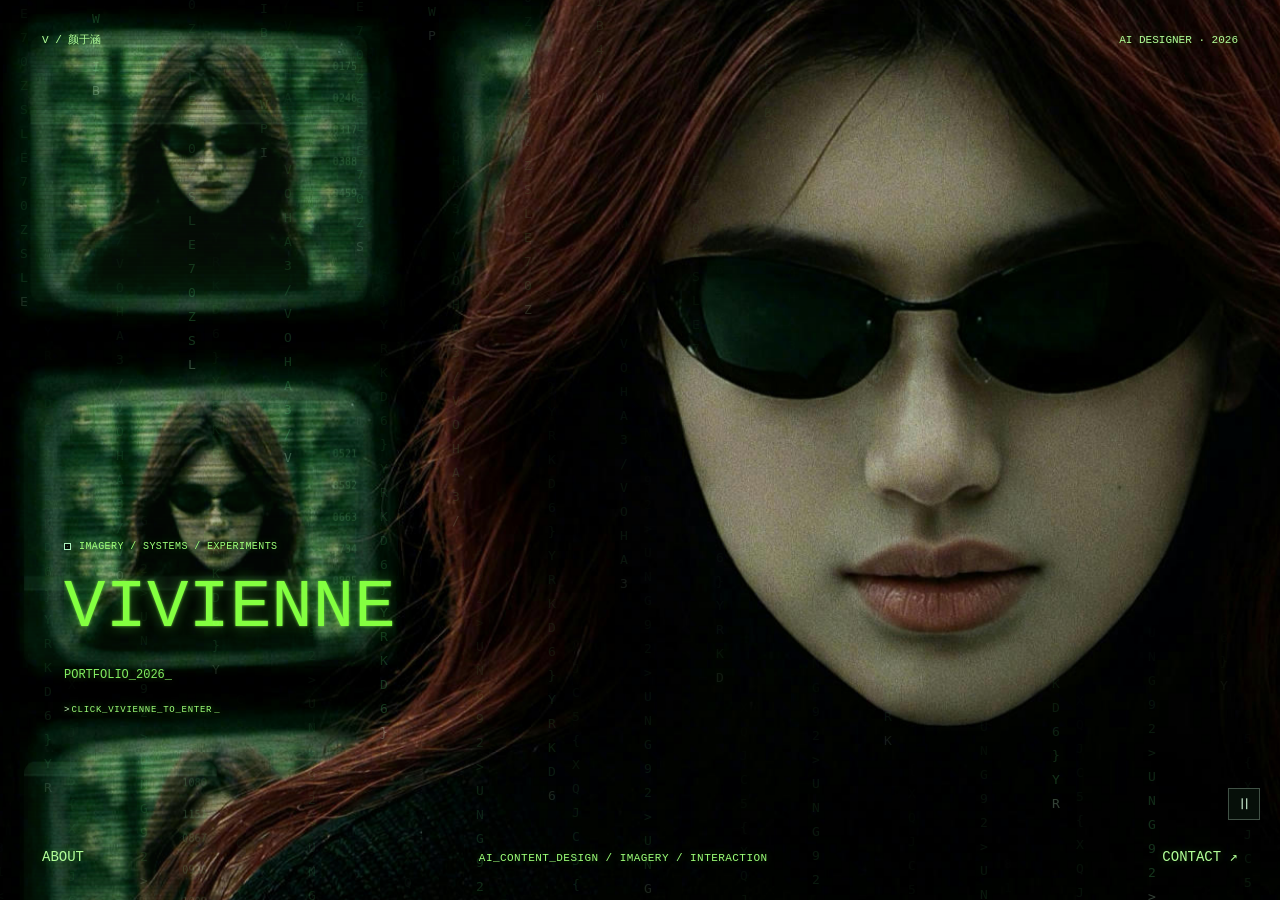
==== commit ccc04a7f: "v4.1: BONDEE 场景视觉打磨，进一步贴合 ByteDance 画面 - 三个人物统一曝光（原右侧女生偏亮约 25%、中间男生偏暗），高光做 roll-off - 代码雨改为双层错相叠加，画面" ====
--- a/index.html
+++ b/index.html
@@ -1066,7 +1066,7 @@
 </style>
 <link rel="stylesheet" href="cover.css">
 <link rel="stylesheet" href="gallery.css">
-<link rel="stylesheet" href="matrix.css?v=stages-unified-1">
+<link rel="stylesheet" href="matrix.css?v=stages-unified-2">
 </head>
 <body class="at-entry">
 <div class="bg-tex"></div>
@@ -2288,6 +2288,6 @@
   document.addEventListener('click',function(){setTimeout(fit,700);});
 })();
 </script>
-<script src="gallery.js?v=stages-unified-1"></script>
+<script src="gallery.js?v=stages-unified-2"></script>
 </body>
 </html>
--- a/matrix.css
+++ b/matrix.css
@@ -241,7 +241,7 @@
 .bd-fig.on{z-index:3}
 .bd-fig.on img{filter:drop-shadow(0 0 8px rgba(74,255,132,.46)) drop-shadow(0 0 26px rgba(37,255,89,.26)) brightness(1.08)}
 .bd-fig:focus-visible img{filter:drop-shadow(0 0 9px rgba(74,255,132,.5)) drop-shadow(0 0 28px rgba(37,255,89,.3)) brightness(1.1)}
-.code-stage.busy .bd-fig:not(.on) img{opacity:.62;filter:brightness(.9) drop-shadow(0 0 3px rgba(37,255,89,.1))}
+.code-stage.busy .bd-fig:not(.on) img{opacity:.92;filter:brightness(.52) saturate(.8) drop-shadow(0 0 3px rgba(37,255,89,.08))}
 .code-stage.busy .bd-bg{opacity:.7}
 .bd-tag{position:absolute;left:var(--cx);top:var(--ty);z-index:5;width:max-content;max-width:20%;padding:7px 12px 8px;border-radius:2px;background:radial-gradient(74% 130% at 50% 50%,rgba(0,15,7,.88),rgba(0,10,4,0) 74%);opacity:0;transform:translate(-50%,6px);transition:opacity .28s,transform .28s;text-align:center}
 .bd-tag.on{opacity:1;transform:translate(-50%,0)}
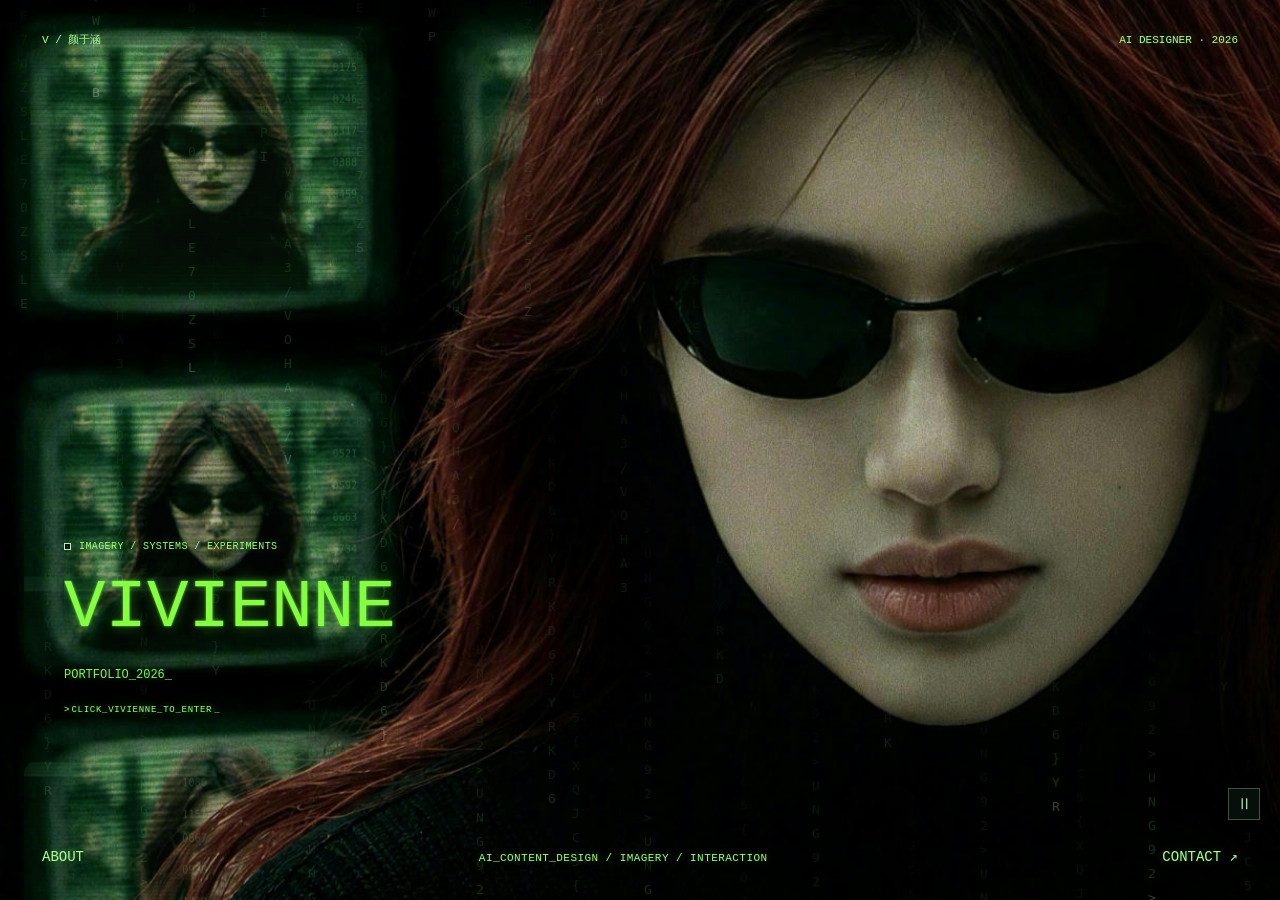
==== commit e93b876e: "v5: 删除 All Work 聚合模块 + 加强场景悬停光效对比 - 商业侧删掉「All Work」页签，个人侧删掉「All Works」页签；分类导航只剩   ByteDance / BONDEE" ====
--- a/index.html
+++ b/index.html
@@ -1066,7 +1066,7 @@
 </style>
 <link rel="stylesheet" href="cover.css">
 <link rel="stylesheet" href="gallery.css">
-<link rel="stylesheet" href="matrix.css?v=stages-unified-2">
+<link rel="stylesheet" href="matrix.css?v=stages-nowall-1">
 </head>
 <body class="at-entry">
 <div class="bg-tex"></div>
@@ -2288,6 +2288,6 @@
   document.addEventListener('click',function(){setTimeout(fit,700);});
 })();
 </script>
-<script src="gallery.js?v=stages-unified-2"></script>
+<script src="gallery.js?v=stages-nowall-1"></script>
 </body>
 </html>
--- a/matrix.css
+++ b/matrix.css
@@ -232,17 +232,18 @@
    silhouette. Both stages share one frame ratio so the two pages feel identical. */
 .code-stage{position:relative;margin:30px 0 6px;border:1px solid rgba(37,255,89,.15);border-radius:3px;background:radial-gradient(130% 105% at 50% 0,rgba(9,30,15,.72),rgba(1,6,3,.94) 68%);overflow:hidden;isolation:isolate}
 .bd-bg{position:absolute;left:0;top:0;z-index:0;width:100%;height:auto;aspect-ratio:3840/1648;object-fit:cover;pointer-events:none;transition:opacity .35s}
-.bd-rain{position:absolute;left:0;top:0;z-index:1;pointer-events:none;opacity:.34;mix-blend-mode:screen}
+.bd-rain{position:absolute;left:0;top:0;z-index:1;pointer-events:none;opacity:.34;mix-blend-mode:screen;transition:opacity .35s}
 .bd-cast{position:relative;z-index:2;width:100%;aspect-ratio:3840/1648}
 .bd-head{position:absolute;left:18px;top:14px;z-index:4;font:600 9px/1.5 ui-monospace,SFMono-Regular,Consolas,monospace;letter-spacing:.24em;color:rgba(150,255,180,.62);text-transform:uppercase;pointer-events:none}
 .bd-head b{color:rgba(214,255,224,.9);font-weight:700}
 .bd-fig{position:absolute;left:var(--x);top:var(--y);width:var(--w);height:var(--h);pointer-events:none;text-decoration:none;outline:0}
 .bd-fig img{display:block;width:100%;height:100%;object-fit:contain;filter:drop-shadow(0 0 5px rgba(37,255,89,.16));transition:filter .32s,opacity .32s}
 .bd-fig.on{z-index:3}
-.bd-fig.on img{filter:drop-shadow(0 0 8px rgba(74,255,132,.46)) drop-shadow(0 0 26px rgba(37,255,89,.26)) brightness(1.08)}
-.bd-fig:focus-visible img{filter:drop-shadow(0 0 9px rgba(74,255,132,.5)) drop-shadow(0 0 28px rgba(37,255,89,.3)) brightness(1.1)}
-.code-stage.busy .bd-fig:not(.on) img{opacity:.92;filter:brightness(.52) saturate(.8) drop-shadow(0 0 3px rgba(37,255,89,.08))}
-.code-stage.busy .bd-bg{opacity:.7}
+.bd-fig.on img{filter:drop-shadow(0 0 10px rgba(150,255,185,.8)) drop-shadow(0 0 30px rgba(37,255,89,.52)) drop-shadow(0 0 70px rgba(37,255,89,.32)) brightness(1.36) saturate(1.22) contrast(1.06)}
+.bd-fig:focus-visible img{filter:drop-shadow(0 0 10px rgba(150,255,185,.82)) drop-shadow(0 0 30px rgba(37,255,89,.54)) drop-shadow(0 0 70px rgba(37,255,89,.34)) brightness(1.38) saturate(1.24)}
+.code-stage.busy .bd-fig:not(.on) img{opacity:.9;filter:brightness(.34) saturate(.95) drop-shadow(0 0 2px rgba(37,255,89,.05))}
+.code-stage.busy .bd-bg{opacity:.4}
+.code-stage.busy .bd-rain{opacity:.17}
 .bd-tag{position:absolute;left:var(--cx);top:var(--ty);z-index:5;width:max-content;max-width:20%;padding:7px 12px 8px;border-radius:2px;background:radial-gradient(74% 130% at 50% 50%,rgba(0,15,7,.88),rgba(0,10,4,0) 74%);opacity:0;transform:translate(-50%,6px);transition:opacity .28s,transform .28s;text-align:center}
 .bd-tag.on{opacity:1;transform:translate(-50%,0)}
 .bd-tag small{display:block;font:700 8px/1 ui-monospace,SFMono-Regular,Consolas,monospace;letter-spacing:.3em;color:rgba(74,255,132,.72)}
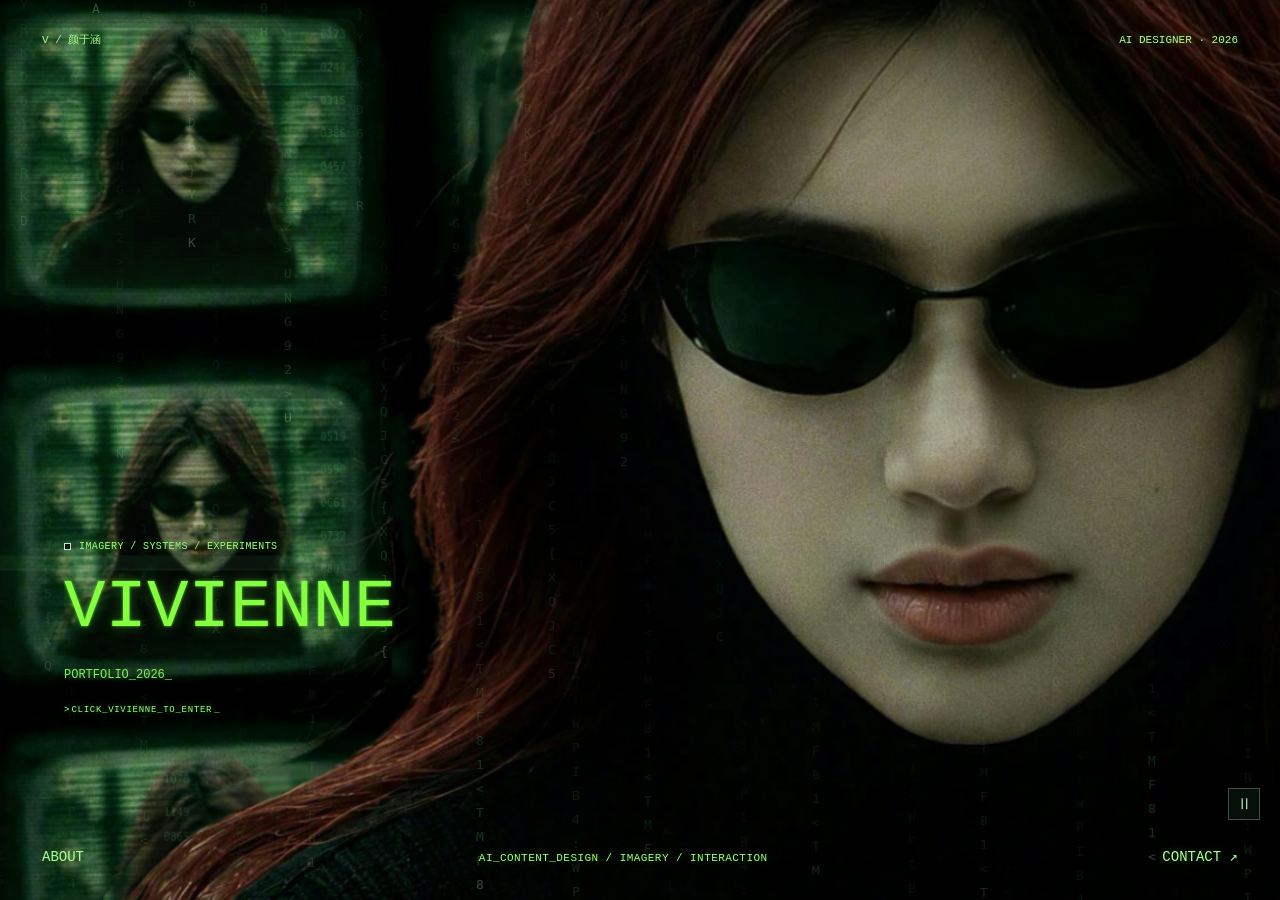
==== commit 84130ac1: "Meitu 场景按参考图原样贴回；修掉移动端封面背景的头发色污染 Co-Authored-By: Aime <aime@bytedance.com>" ====
--- a/index.html
+++ b/index.html
@@ -1,17 +1,28 @@
 <!DOCTYPE html>
-<html lang="zh-CN">
+<html lang="zh-CN" class="mx-boot">
 <head>
 <meta charset="UTF-8">
 <meta name="viewport" content="width=device-width, initial-scale=1.0">
+<script>
+/* Failsafe: never let a stalled script leave the visitor on the boot screen. */
+setTimeout(function(){document.documentElement.classList.remove('mx-boot');},6000);
+</script>
 <title>VIVIENNE 颜于涵 — AI Designer / Portfolio 2026</title>
 <link rel="preconnect" href="https://fonts.googleapis.com">
 <link rel="preconnect" href="https://fonts.gstatic.com" crossorigin>
-<link href="https://fonts.googleapis.com/css2?family=Playfair+Display:ital,wght@0,400;0,500;1,400&family=Cormorant+Garamond:wght@300;400&family=Jost:wght@200;300;400&display=swap" rel="stylesheet">
+<link rel="stylesheet" media="print" onload="this.media='all'" href="https://fonts.googleapis.com/css2?family=Playfair+Display:ital,wght@0,400;0,500;1,400&family=Cormorant+Garamond:wght@300;400&family=Jost:wght@200;300;400&display=swap">
+<noscript><link rel="stylesheet" href="https://fonts.googleapis.com/css2?family=Playfair+Display:ital,wght@0,400;0,500;1,400&family=Cormorant+Garamond:wght@300;400&family=Jost:wght@200;300;400&display=swap"></noscript>
 <style>
 :root{
   --bg:#050506;
   --red:#ff1414;
   --red-2:#ff5548;
+  --red-rgb:255,20,20;
+  --acc2:#e0533c;
+  --acc2-rgb:224,83,60;
+  --acc-soft:#ff8478;
+  --acc-ink:#ffe0da;
+  --gold:#e8c37a;
   --txt:#eae7e2;
   --mut:#918d87;
   --faint:#5d5a56;
@@ -40,14 +51,14 @@
 .bg-orn.o1{top:-14vh}
 .bg-orn.o2{bottom:-22vh;rotate:180deg;opacity:.3;width:min(1100px,110vw)}
 .bg-veil{position:fixed;inset:0;z-index:-2;pointer-events:none;
-  background:radial-gradient(58% 46% at 50% 2%,rgba(255,20,20,.11),transparent 72%),
+  background:radial-gradient(58% 46% at 50% 2%,rgba(var(--red-rgb),.11),transparent 72%),
              linear-gradient(180deg,rgba(5,5,6,.30),rgba(5,5,6,.72) 42%,rgba(5,5,6,.92));}
 .grain{position:fixed;inset:-150%;z-index:-1;pointer-events:none;opacity:.09;
   background-image:url("data:image/svg+xml;utf8,<svg xmlns='http://www.w3.org/2000/svg' width='180' height='180'><filter id='n'><feTurbulence type='fractalNoise' baseFrequency='.9' numOctaves='3'/></filter><rect width='180' height='180' filter='url(%23n)'/></svg>");
   animation:grain 7s steps(5) infinite}
 @keyframes grain{0%{transform:translate(0,0)}25%{transform:translate(-3%,2%)}50%{transform:translate(2%,-3%)}75%{transform:translate(-2%,-2%)}100%{transform:translate(0,0)}}
 .cursor-glow{position:fixed;width:520px;height:520px;border-radius:50%;pointer-events:none;z-index:0;
-  background:radial-gradient(circle,rgba(255,20,20,.13),transparent 62%);filter:blur(20px);
+  background:radial-gradient(circle,rgba(var(--red-rgb),.13),transparent 62%);filter:blur(20px);
   translate:-50% -50%;opacity:0;transition:opacity .6s}
 
 /* ---------- shell ---------- */
@@ -59,7 +70,7 @@
 @keyframes sway{0%,100%{transform:translateY(0) rotate(0deg)}50%{transform:translateY(-12px) rotate(-3deg)}}
 .top .rline{margin-top:14px;color:var(--red);font-size:13px;letter-spacing:3px}
 .top .pill{display:inline-block;margin-top:16px;padding:11px 32px;border-radius:999px;background:var(--red);color:#fff;
-  font-size:13.5px;letter-spacing:4px;box-shadow:0 0 34px rgba(255,20,20,.5),0 0 90px rgba(255,20,20,.22);transition:.35s}
+  font-size:13.5px;letter-spacing:4px;box-shadow:0 0 34px rgba(var(--red-rgb),.5),0 0 90px rgba(var(--red-rgb),.22);transition:.35s}
 .top .pill:hover{background:#fff;color:var(--red);box-shadow:0 0 40px rgba(255,255,255,.35)}
 .menu{display:flex;justify-content:space-between;gap:18px;margin:46px auto 0;max-width:1300px;flex-wrap:wrap}
 .menu a{font-size:15px;letter-spacing:4px;color:#cfccc7;transition:.3s;position:relative;padding:4px 2px;white-space:nowrap}
@@ -99,7 +110,7 @@
   border-top:1px solid var(--hair);border-bottom:1px solid var(--hair)}
 .st{padding:36px 16px;text-align:center;border-left:1px solid rgba(255,255,255,.05);transition:background .4s}
 .st:first-child{border-left:none}
-.st:hover{background:rgba(255,20,20,.05)}
+.st:hover{background:rgba(var(--red-rgb),.05)}
 .st b{display:block;font-family:var(--serif);font-weight:400;font-size:clamp(28px,3.3vw,44px);line-height:1;letter-spacing:1px}
 .st:hover b{color:var(--red)}
 .st span{display:block;margin-top:10px;font-size:10.5px;letter-spacing:2px;color:var(--faint);line-height:1.7}
@@ -109,7 +120,7 @@
 .chapter .idx{font-family:var(--serif2);font-size:13px;letter-spacing:4px;color:var(--red)}
 .chapter .hl{display:flex;align-items:flex-end;gap:26px;margin-top:12px}
 .chapter h2{font-family:var(--serif);font-weight:400;font-size:clamp(44px,7.2vw,110px);line-height:.86;letter-spacing:1px}
-.chapter .rule{flex:1;height:1px;background:linear-gradient(90deg,rgba(255,20,20,.65),rgba(255,255,255,.06));margin-bottom:16px}
+.chapter .rule{flex:1;height:1px;background:linear-gradient(90deg,rgba(var(--red-rgb),.65),rgba(255,255,255,.06));margin-bottom:16px}
 .chapter .rl{display:flex;flex-wrap:wrap;gap:8px 30px;margin-top:22px;font-size:12px;letter-spacing:3px;color:#cfccc7}
 .chapter .rl em{font-style:normal;color:var(--faint)}
 .chapter p.sm{max-width:560px;margin-top:18px;font-size:13px;line-height:2.05;color:var(--mut)}
@@ -132,15 +143,15 @@
 .tx{font-size:12.9px;line-height:2.05;color:var(--mut)}
 .tx b{color:#f0eeea;font-weight:400}
 .n{color:var(--red);font-family:var(--serif);font-size:1.2em;letter-spacing:.5px}
-.n.g{color:#e8c37a}
+.n.g{color:var(--gold)}
 ul.li{list-style:none;margin-top:8px}
 ul.li li{position:relative;padding-left:16px;font-size:12.6px;line-height:1.95;color:var(--mut);margin-bottom:9px}
 ul.li li::before{content:'—';position:absolute;left:0;color:var(--faint)}
 ul.li li b{color:#f0eeea;font-weight:400}
-.qt{margin-top:18px;padding:14px 0 14px 18px;border-left:1px solid rgba(255,20,20,.55);font-size:12.6px;line-height:2;color:var(--mut);font-style:italic}
+.qt{margin-top:18px;padding:14px 0 14px 18px;border-left:1px solid rgba(var(--red-rgb),.55);font-size:12.6px;line-height:2;color:var(--mut);font-style:italic}
 .qt b{color:#f0eeea;font-style:normal;font-weight:400}
 .pt{margin-top:20px;padding-top:18px;border-top:1px dashed rgba(255,255,255,.12)}
-.pt h5{font-family:var(--serif);font-size:15px;font-weight:400;color:#e8c37a;letter-spacing:.5px;margin-bottom:8px}
+.pt h5{font-family:var(--serif);font-size:15px;font-weight:400;color:var(--gold);letter-spacing:.5px;margin-bottom:8px}
 .pt p{font-size:12.4px;line-height:2;color:var(--mut)}
 
 /* ---------- media ---------- */
@@ -164,7 +175,7 @@
 /* 内框细线，强化"装裱"感 */
 .ph::before{content:'';position:absolute;inset:13px;border-radius:2px;pointer-events:none;z-index:2;
   box-shadow:inset 0 0 0 1px rgba(255,255,255,.10)}
-.ph:hover{transform:translateY(-5px);box-shadow:inset 0 0 0 1px rgba(255,20,20,.45),0 30px 66px rgba(0,0,0,.62)}
+.ph:hover{transform:translateY(-5px);box-shadow:inset 0 0 0 1px rgba(var(--red-rgb),.45),0 30px 66px rgba(0,0,0,.62)}
 .ph:hover img{transform:scale(1.02);filter:none}
 .ph:hover::after{opacity:0}
 /* 纯图表 / 流程图：直接反相成暗色模式，与页面完全同调 */
@@ -181,7 +192,7 @@
   padding:9px 16px;border-radius:999px;cursor:pointer;user-select:none;
   background:rgba(10,10,12,.82);backdrop-filter:blur(12px);border:1px solid rgba(255,255,255,.14);
   font-size:10.5px;letter-spacing:2.5px;color:var(--mut);transition:.3s}
-.imode:hover{border-color:rgba(255,20,20,.55);color:#fff}
+.imode:hover{border-color:rgba(var(--red-rgb),.55);color:#fff}
 .imode i{width:7px;height:7px;border-radius:50%;background:var(--red);box-shadow:0 0 10px var(--red);font-style:normal;transition:.3s}
 body.raw .imode i{background:#6f6c68;box-shadow:none}
 .imode b{font-weight:400;color:#e6e3de}
@@ -201,9 +212,9 @@
 .foot h2{font-family:var(--serif);font-weight:400;font-size:clamp(30px,5.4vw,74px);margin:22px 0 6px;letter-spacing:1px;word-break:break-all}
 .foot h2 a:hover{color:var(--red)}
 .foot .fm{display:flex;justify-content:center;flex-wrap:wrap;gap:28px;margin-top:26px;font-size:11.5px;letter-spacing:2.5px;color:var(--faint)}
-.foot .pill2{display:inline-block;margin-top:34px;padding:12px 34px;border-radius:999px;border:1px solid rgba(255,20,20,.6);
+.foot .pill2{display:inline-block;margin-top:34px;padding:12px 34px;border-radius:999px;border:1px solid rgba(var(--red-rgb),.6);
   color:var(--red);font-size:12px;letter-spacing:4px;transition:.35s}
-.foot .pill2:hover{background:var(--red);color:#fff;box-shadow:0 0 34px rgba(255,20,20,.45)}
+.foot .pill2:hover{background:var(--red);color:#fff;box-shadow:0 0 34px rgba(var(--red-rgb),.45)}
 .foot .cp{margin-top:56px;font-size:10.5px;letter-spacing:2px;color:#3c3a38}
 .foot .ffish{width:70px;margin:0 auto 26px;opacity:.85}
 
@@ -237,7 +248,7 @@
 /* 链路图 */
 .flow{display:grid;grid-template-columns:1fr 54px 1fr 54px 1fr;align-items:stretch}
 .stg{border:1px solid rgba(255,255,255,.09);padding:26px 24px;background:linear-gradient(180deg,rgba(255,255,255,.04),rgba(255,255,255,.008));transition:.4s}
-.stg:hover{border-color:rgba(255,20,20,.45);background:linear-gradient(180deg,rgba(255,20,20,.07),rgba(255,255,255,.01))}
+.stg:hover{border-color:rgba(var(--red-rgb),.45);background:linear-gradient(180deg,rgba(var(--red-rgb),.07),rgba(255,255,255,.01))}
 .stg .no{font-family:var(--serif2);font-size:12px;letter-spacing:3px;color:var(--red)}
 .stg h4{font-family:var(--serif);font-weight:400;font-size:22px;margin:8px 0 4px}
 .stg .en{font-size:9.5px;letter-spacing:2.5px;color:var(--faint);text-transform:uppercase}
@@ -248,12 +259,12 @@
 /* Agent 架构 */
 .arch{display:grid;grid-template-columns:repeat(4,1fr);gap:14px}
 .nd{border:1px dashed rgba(255,255,255,.2);padding:20px 16px;text-align:center;position:relative;transition:.4s}
-.nd:hover{border-color:var(--red);background:rgba(255,20,20,.05)}
+.nd:hover{border-color:var(--red);background:rgba(var(--red-rgb),.05)}
 .nd b{display:block;font-family:var(--serif);font-weight:400;font-size:17px;margin-bottom:8px}
 .nd p{font-size:11.5px;line-height:1.85;color:var(--mut)}
 .nd .dot{position:absolute;top:-5px;left:50%;translate:-50% 0;width:7px;height:7px;background:var(--red);rotate:45deg}
 .skills{display:flex;flex-wrap:wrap;gap:9px;margin-top:18px}
-.sk{border:1px solid rgba(255,20,20,.34);color:#ff8478;padding:6px 14px;font-size:10.5px;letter-spacing:2px}
+.sk{border:1px solid rgba(var(--red-rgb),.34);color:var(--acc-soft);padding:6px 14px;font-size:10.5px;letter-spacing:2px}
 .sk.g{border-color:rgba(255,255,255,.16);color:var(--mut)}
 /* 贡献四块 */
 .cds{display:grid;grid-template-columns:repeat(2,1fr);gap:16px}
@@ -272,10 +283,10 @@
 
 /* ===== 深度展开块（模型评测） ===== */
 .deep{max-width:1440px;margin:20px auto 10px;padding:30px 32px 34px;border:1px solid var(--hair);
-  background:radial-gradient(120% 130% at 50% -20%,rgba(255,20,20,.06),transparent 62%),rgba(255,255,255,.016)}
+  background:radial-gradient(120% 130% at 50% -20%,rgba(var(--red-rgb),.06),transparent 62%),rgba(255,255,255,.016)}
 .deep .fh{display:flex;align-items:center;gap:12px;margin-bottom:24px}
 .deep .fh b{font-family:var(--serif2);font-size:20px;font-weight:400;letter-spacing:2px}
-.deep .fh s{flex:1;height:1px;background:linear-gradient(90deg,rgba(255,20,20,.5),rgba(255,255,255,.05));text-decoration:none}
+.deep .fh s{flex:1;height:1px;background:linear-gradient(90deg,rgba(var(--red-rgb),.5),rgba(255,255,255,.05));text-decoration:none}
 .deep .fh i{font-style:normal;color:var(--red);font-size:10px;letter-spacing:2px}
 
 .mx{border:1px solid var(--hair);background:rgba(255,255,255,.022);padding:16px 16px 14px}
@@ -288,12 +299,12 @@
 .deep .kx{display:block;font-size:10.5px;letter-spacing:3px;color:var(--red);margin-bottom:8px}
 .deep .tx{font-size:13px;line-height:2.05;color:#c4bfb9;font-weight:200}
 .ecds{display:grid;grid-template-columns:repeat(4,1fr);gap:14px;margin:26px 0 6px}
-.ecd{border:1px solid var(--hair);border-top:2px solid rgba(255,20,20,.45);background:rgba(255,255,255,.026);padding:16px 15px 18px}
+.ecd{border:1px solid var(--hair);border-top:2px solid rgba(var(--red-rgb),.45);background:rgba(255,255,255,.026);padding:16px 15px 18px}
 .ecd .n2{font-family:var(--serif2);font-size:22px;color:var(--red);line-height:1}
 .ecd h5{margin:8px 0 8px;font-size:13.5px;font-weight:400;letter-spacing:1.4px;color:var(--txt)}
 .ecd p{font-size:11.5px;line-height:1.95;color:#aba6a0;font-weight:200}
 .deep .skills{display:flex;flex-wrap:wrap;gap:7px}
-.deep .skills span{font-size:10.5px;letter-spacing:1px;color:#e7ddd9;padding:4px 10px;border:1px solid rgba(255,20,20,.26);background:rgba(255,20,20,.05);border-radius:20px}
+.deep .skills span{font-size:10.5px;letter-spacing:1px;color:#e7ddd9;padding:4px 10px;border:1px solid rgba(var(--red-rgb),.26);background:rgba(var(--red-rgb),.05);border-radius:20px}
 table.mos{width:100%;border-collapse:collapse}
 table.mos td{border-top:1px solid var(--hair);padding:11px 8px;vertical-align:top}
 table.mos tr:last-child td{border-bottom:1px solid var(--hair)}
@@ -334,7 +345,7 @@
 .sh-txt h4{font-family:var(--serif);font-weight:400;font-size:clamp(28px,3.4vw,46px);line-height:1.15;margin:10px 0 12px}
 .sh-txt p{font-size:13.5px;line-height:2;color:#ded9d3;font-weight:200;max-width:520px}
 .sh-tags{display:flex;flex-wrap:wrap;gap:8px;margin-top:16px}
-.sh-tags span{font-size:10.5px;letter-spacing:1.4px;color:#ffe0da;padding:5px 12px;border:1px solid rgba(255,20,20,.4);background:rgba(255,20,20,.08);border-radius:20px}
+.sh-tags span{font-size:10.5px;letter-spacing:1.4px;color:var(--acc-ink);padding:5px 12px;border:1px solid rgba(var(--red-rgb),.4);background:rgba(var(--red-rgb),.08);border-radius:20px}
 .one-up{max-width:1000px;margin:0 auto}
 .gr3.wall{display:grid;grid-template-columns:repeat(3,1fr);gap:14px}
 @media (max-width:900px){.shero{grid-template-columns:1fr;padding:18px}.gr3.wall{grid-template-columns:repeat(2,1fr)}}
@@ -362,24 +373,24 @@
 
 /* ===== 原生流程图（作品集配色） ===== */
 .fdg{margin:26px 0 6px;padding:26px 24px 24px;border:1px solid var(--hair);background:
-  radial-gradient(120% 140% at 50% -20%,rgba(255,20,20,.07),transparent 60%),rgba(255,255,255,.018)}
+  radial-gradient(120% 140% at 50% -20%,rgba(var(--red-rgb),.07),transparent 60%),rgba(255,255,255,.018)}
 .fdg .fh{display:flex;align-items:center;gap:12px;margin-bottom:22px}
 .fdg .fh b{font-family:var(--serif2);font-size:19px;font-weight:400;letter-spacing:2px;color:var(--txt)}
-.fdg .fh s{flex:1;height:1px;background:linear-gradient(90deg,rgba(255,20,20,.5),rgba(255,255,255,.05));text-decoration:none}
+.fdg .fh s{flex:1;height:1px;background:linear-gradient(90deg,rgba(var(--red-rgb),.5),rgba(255,255,255,.05));text-decoration:none}
 .fdg .fh i{font-style:normal;color:var(--red);font-size:10px}
 .frow{display:flex;align-items:center;justify-content:center;gap:14px;flex-wrap:wrap}
 .fnode{min-width:190px;padding:12px 18px;border:1px solid var(--hair);background:rgba(255,255,255,.03);text-align:center}
 .fnode b{display:block;font-size:13px;letter-spacing:1.6px;color:var(--txt);font-weight:400}
 .fnode span{display:block;margin-top:5px;font-size:11px;color:var(--faint);letter-spacing:.6px}
 .farr{color:var(--red);font-size:13px;opacity:.75}
-.fvline{width:1px;height:26px;margin:0 auto;background:linear-gradient(180deg,rgba(255,20,20,.55),rgba(255,255,255,.06))}
-.fdir{border:1px solid rgba(255,20,20,.35);background:linear-gradient(180deg,rgba(255,20,20,.09),rgba(255,20,20,.02));padding:16px 20px;text-align:center}
-.fdir b{font-family:var(--serif2);font-size:17px;letter-spacing:2.5px;color:#ffd9d3;font-weight:400}
+.fvline{width:1px;height:26px;margin:0 auto;background:linear-gradient(180deg,rgba(var(--red-rgb),.55),rgba(255,255,255,.06))}
+.fdir{border:1px solid rgba(var(--red-rgb),.35);background:linear-gradient(180deg,rgba(var(--red-rgb),.09),rgba(var(--red-rgb),.02));padding:16px 20px;text-align:center}
+.fdir b{font-family:var(--serif2);font-size:17px;letter-spacing:2.5px;color:var(--acc-ink);font-weight:400}
 .fdir b em{font-style:normal;color:var(--red)}
 .fchips{display:flex;flex-wrap:wrap;justify-content:center;gap:7px;margin-top:12px}
-.fchips span{font-size:10.5px;letter-spacing:1px;color:#e7ddd9;padding:4px 10px;border:1px solid rgba(255,20,20,.28);background:rgba(255,20,20,.05);border-radius:20px}
+.fchips span{font-size:10.5px;letter-spacing:1px;color:#e7ddd9;padding:4px 10px;border:1px solid rgba(var(--red-rgb),.28);background:rgba(var(--red-rgb),.05);border-radius:20px}
 .fsub{display:grid;grid-template-columns:repeat(5,1fr);gap:12px}
-.fcard{border:1px solid var(--hair);border-top:2px solid rgba(255,20,20,.5);background:rgba(255,255,255,.028);padding:14px 13px 15px}
+.fcard{border:1px solid var(--hair);border-top:2px solid rgba(var(--red-rgb),.5);background:rgba(255,255,255,.028);padding:14px 13px 15px}
 .fcard h6{font-size:12.5px;font-weight:400;letter-spacing:1.4px;color:var(--txt);margin:0 0 9px}
 .fcard .ft{display:flex;flex-wrap:wrap;gap:5px;margin-bottom:10px}
 .fcard .ft span{font-size:10px;letter-spacing:.6px;color:var(--mut);border:1px solid var(--hair);padding:2px 7px;border-radius:14px}
@@ -388,7 +399,7 @@
 .fman{border:1px solid var(--hair);background:rgba(255,255,255,.025);padding:14px 18px;text-align:center}
 .fman b{font-size:12.5px;letter-spacing:2px;color:var(--txt);font-weight:400}
 .fman .fchips span{border-color:var(--hair);background:rgba(255,255,255,.03);color:#c8c3bd}
-.fout{display:inline-block;padding:11px 30px;border:1px solid rgba(255,20,20,.55);background:rgba(255,20,20,.1);font-size:12.5px;letter-spacing:3px;color:#ffe2dc}
+.fout{display:inline-block;padding:11px 30px;border:1px solid rgba(var(--red-rgb),.55);background:rgba(var(--red-rgb),.1);font-size:12.5px;letter-spacing:3px;color:var(--acc-ink)}
 @media (max-width:1000px){.fsub{grid-template-columns:repeat(3,1fr)}}
 @media (max-width:640px){.fsub{grid-template-columns:repeat(2,1fr)}.fdg{padding:18px 14px}}
 /* 同一行内比例不一时，按长边适配统一高度 */
@@ -406,7 +417,7 @@
 .sub-t s{flex:1;height:1px;background:rgba(255,255,255,.07);text-decoration:none}
 .step{display:flex;flex-wrap:wrap;gap:10px;margin:0 0 18px}
 .step span{font-size:11px;letter-spacing:1.5px;color:var(--mut);border:1px solid rgba(255,255,255,.12);padding:6px 13px}
-.step span.on{border-color:rgba(255,20,20,.5);color:#ff8478}
+.step span.on{border-color:rgba(var(--red-rgb),.5);color:var(--acc-soft)}
 .step i{color:var(--red);font-style:normal;align-self:center;font-size:11px}
 
 /* ===== StockPulse：暗色 App 截图装裱 + 可交互原型 ===== */
@@ -422,7 +433,7 @@
 .fx .gr3 .ph.app,.fx .gr4 .ph.app,.fx .gr5 .ph.app{height:560px}
 .lproto{display:grid;grid-template-columns:376px 1fr;gap:48px;align-items:center;padding:34px;
   border:1px solid var(--hair);
-  background:radial-gradient(120% 130% at 10% -12%,rgba(255,20,20,.06),transparent 60%),rgba(255,255,255,.016)}
+  background:radial-gradient(120% 130% at 10% -12%,rgba(var(--red-rgb),.06),transparent 60%),rgba(255,255,255,.016)}
 .lpph{position:relative;width:376px;height:786px;border-radius:52px;padding:10px;flex:0 0 auto;
   background:linear-gradient(160deg,#31384a,#0d1017 42%,#262c3b);
   box-shadow:0 36px 76px rgba(0,0,0,.66),0 0 0 1px rgba(255,255,255,.06)}
@@ -432,9 +443,9 @@
 .lpx h4{font-family:var(--serif);font-weight:400;font-size:27px;letter-spacing:.5px;margin-bottom:16px}
 .lpx p{font-size:13px;line-height:2.05;color:var(--mut);margin-bottom:16px;max-width:640px}
 .lpx p b{color:#f0eeea;font-weight:400}
-.lpbtn{display:inline-flex;align-items:center;gap:10px;padding:11px 22px;border:1px solid rgba(255,20,20,.45);
-  color:#ff8478;font-size:11px;letter-spacing:2.5px;transition:.35s}
-.lpbtn:hover{background:rgba(255,20,20,.12);color:#fff}
+.lpbtn{display:inline-flex;align-items:center;gap:10px;padding:11px 22px;border:1px solid rgba(var(--red-rgb),.45);
+  color:var(--acc-soft);font-size:11px;letter-spacing:2.5px;transition:.35s}
+.lpbtn:hover{background:rgba(var(--red-rgb),.12);color:#fff}
 @media (max-width:1080px){
   .lproto{grid-template-columns:1fr;gap:30px;justify-items:center}
   .fx .gr5{grid-template-columns:repeat(3,1fr)}
@@ -533,27 +544,27 @@
 
 .mtb{margin-bottom:26px}
 .mtb .mtt{font-family:'JetBrains Mono',monospace;font-size:10px;letter-spacing:.2em;text-transform:uppercase;
-  color:#e0533c;display:flex;align-items:center;gap:10px;margin-bottom:12px}
-.mtb .mtt:after{content:'';flex:1;height:1px;background:linear-gradient(90deg,rgba(224,83,60,.4),transparent)}
+  color:var(--acc2);display:flex;align-items:center;gap:10px;margin-bottom:12px}
+.mtb .mtt:after{content:'';flex:1;height:1px;background:linear-gradient(90deg,rgba(var(--acc2-rgb),.4),transparent)}
 .mtb .mtn{font-size:12.5px;line-height:1.85;color:#8d8781;margin-top:11px;max-width:660px}
 .mtb .mtn b{color:#cfc9c2;font-weight:500}
 .mt4{display:grid;grid-template-columns:repeat(4,1fr);gap:12px}
 .mtile{border:1px solid rgba(255,255,255,.08);background:rgba(255,255,255,.025);padding:7px 7px 0;transition:.35s}
-.mtile:hover{border-color:rgba(224,83,60,.45);transform:translateY(-3px)}
+.mtile:hover{border-color:rgba(var(--acc2-rgb),.45);transform:translateY(-3px)}
 .mtile .mimg{overflow:hidden;background:#100e0e}
 .mtile img{width:100%;display:block;filter:saturate(.96) brightness(.97)}
 .mtile b{display:block;text-align:center;font-size:11.5px;letter-spacing:.1em;color:#a9a29b;font-weight:500;padding:9px 0 10px}
-.mtile.on b{color:#e0533c}
+.mtile.on b{color:var(--acc2)}
 .cmp{position:relative;max-width:470px;--p:50%;border:1px solid rgba(255,255,255,.09);
   overflow:hidden;cursor:ew-resize;user-select:none;background:#0d0b0b;touch-action:none}
 .cmp>img{width:100%;display:block}
 .cmp .caft{position:absolute;inset:0;clip-path:inset(0 0 0 var(--p))}
 .cmp .caft img{position:absolute;inset:0;width:100%;height:100%;object-fit:cover}
-.cmp .cbar{position:absolute;top:0;bottom:0;left:var(--p);width:1px;background:#e0533c;box-shadow:0 0 14px rgba(224,83,60,.7)}
+.cmp .cbar{position:absolute;top:0;bottom:0;left:var(--p);width:1px;background:var(--acc2);box-shadow:0 0 14px rgba(var(--acc2-rgb),.7)}
 .cmp .cbar:after{content:'';position:absolute;left:50%;top:50%;width:34px;height:34px;margin:-17px 0 0 -17px;
-  border:1px solid rgba(224,83,60,.9);border-radius:50%;background:rgba(12,10,10,.55);backdrop-filter:blur(3px)}
+  border:1px solid rgba(var(--acc2-rgb),.9);border-radius:50%;background:rgba(12,10,10,.55);backdrop-filter:blur(3px)}
 .cmp .cbar:before{content:'\2039\00a0\203a';position:absolute;left:50%;top:50%;transform:translate(-50%,-50%);
-  font-size:13px;color:#e0533c;z-index:2;letter-spacing:1px}
+  font-size:13px;color:var(--acc2);z-index:2;letter-spacing:1px}
 .cmp .clb{position:absolute;bottom:12px;font-family:'JetBrains Mono',monospace;font-size:10px;letter-spacing:.14em;
   color:#e8e4de;background:rgba(10,8,8,.62);border:1px solid rgba(255,255,255,.14);padding:4px 9px;backdrop-filter:blur(4px)}
 .cmp .clb.l{left:12px}
@@ -586,9 +597,9 @@
 .tk:after{content:'';position:absolute;top:0;left:-60%;width:40%;height:100%;
   background:linear-gradient(100deg,transparent,rgba(255,255,255,.14),transparent);
   transform:skewX(-18deg);opacity:0;transition:opacity .3s}
-.tk:hover{color:#f3efe9;border-color:rgba(224,83,60,.6);background:rgba(224,83,60,.07);
-  transform:translateY(-2px);box-shadow:0 6px 20px rgba(224,83,60,.14)}
-.tk:hover i{background:var(--red);box-shadow:0 0 10px rgba(224,83,60,.9);transform:scale(1.3)}
+.tk:hover{color:#f3efe9;border-color:rgba(var(--acc2-rgb),.6);background:rgba(var(--acc2-rgb),.07);
+  transform:translateY(-2px);box-shadow:0 6px 20px rgba(var(--acc2-rgb),.14)}
+.tk:hover i{background:var(--red);box-shadow:0 0 10px rgba(var(--acc2-rgb),.9);transform:scale(1.3)}
 .tk:hover b{color:#c9a89f}
 .tk:hover:after{opacity:1;animation:tkshine .62s ease-out}
 @keyframes tkshine{from{left:-60%}to{left:120%}}
@@ -600,7 +611,7 @@
   font-family:'JetBrains Mono',monospace;font-size:10px;letter-spacing:.22em;color:#8d8781;
   display:flex;align-items:center;gap:9px;transition:.45s;white-space:nowrap}
 .astage .ahint i{width:6px;height:6px;border-radius:50%;background:var(--red);
-  box-shadow:0 0 12px rgba(224,83,60,.9);animation:apulse 1.7s ease-in-out infinite}
+  box-shadow:0 0 12px rgba(var(--acc2-rgb),.9);animation:apulse 1.7s ease-in-out infinite}
 @keyframes apulse{0%,100%{opacity:.35;transform:scale(.8)}50%{opacity:1;transform:scale(1.25)}}
 .astage:hover .ahint,.astage.on .ahint{opacity:0;transform:translateX(-50%) translateY(-8px)}
 .acen{position:relative;z-index:4;height:540px;display:flex;align-items:flex-end;justify-content:center}
@@ -608,7 +619,7 @@
   filter:drop-shadow(0 26px 46px rgba(0,0,0,.65))}
 .astage:hover .achar,.astage.on .achar{transform:scale(1.035) translateY(-6px)}
 .aglow{position:absolute;left:50%;top:50%;width:520px;height:520px;transform:translate(-50%,-50%) scale(.7);
-  background:radial-gradient(circle,rgba(224,83,60,.2),rgba(224,83,60,.05) 45%,transparent 70%);
+  background:radial-gradient(circle,rgba(var(--acc2-rgb),.2),rgba(var(--acc2-rgb),.05) 45%,transparent 70%);
   opacity:0;transition:.8s;pointer-events:none}
 .astage:hover .aglow,.astage.on .aglow{opacity:1;transform:translate(-50%,-50%) scale(1)}
 .aname{position:absolute;left:50%;bottom:-6px;transform:translateX(-50%);text-align:center;
@@ -634,7 +645,7 @@
 .astage:hover .acard.c3,.astage.on .acard.c3{transition-delay:.14s}
 .astage:hover .acard.c4,.astage.on .acard.c4{transition-delay:.2s}
 .alines{position:absolute;inset:0;width:100%;height:100%;z-index:3;pointer-events:none;opacity:0;transition:.6s}
-.alines path{fill:none;stroke:rgba(224,83,60,.42);stroke-width:1;stroke-dasharray:4 6}
+.alines path{fill:none;stroke:rgba(var(--acc2-rgb),.42);stroke-width:1;stroke-dasharray:4 6}
 .astage:hover .alines,.astage.on .alines{opacity:1}
 
 .acard.c2 .am{border:none;background:none;padding:0;box-shadow:none;backdrop-filter:none}
@@ -645,8 +656,8 @@
   display:grid;grid-template-columns:548px minmax(0,1fr);
   column-gap:30px;row-gap:0;align-items:start}
 .proto2 .mtt{font-family:'JetBrains Mono',monospace;font-size:10px;letter-spacing:.2em;text-transform:uppercase;
-  color:#e0533c;display:flex;align-items:center;gap:10px;margin-bottom:16px}
-.proto2 .mtt:after{content:'';flex:1;height:1px;background:linear-gradient(90deg,rgba(224,83,60,.4),transparent)}
+  color:var(--acc2);display:flex;align-items:center;gap:10px;margin-bottom:16px}
+.proto2 .mtt:after{content:'';flex:1;height:1px;background:linear-gradient(90deg,rgba(var(--acc2-rgb),.4),transparent)}
 .proto2 .mtn{font-size:12px;line-height:1.85;color:#8d8781;letter-spacing:.02em;margin-top:14px}
 .proto2 .mtn b{color:#cfc9c2;font-weight:500}
 .proto2 .mtt.a1{grid-column:1;grid-row:1}
@@ -729,7 +740,7 @@
 .qsteps{display:grid;grid-template-columns:repeat(2,1fr);gap:1px;margin-top:20px;
   background:rgba(255,255,255,.07);border:1px solid rgba(255,255,255,.07)}
 .qs{background:#0c0a0a;padding:14px 15px;transition:.3s}
-.qs:hover{background:rgba(224,83,60,.05)}
+.qs:hover{background:rgba(var(--acc2-rgb),.05)}
 .qs b{font-family:'JetBrains Mono',monospace;font-size:9.5px;color:var(--red);letter-spacing:.14em}
 .qs h6{font-size:13px;color:#e5e0da;margin:6px 0 6px;font-weight:500;letter-spacing:.04em}
 .qs p{font-size:11.5px;line-height:1.75;color:#8a847e}
@@ -747,7 +758,7 @@
 .pli{display:grid;grid-template-columns:26px minmax(0,1fr) 44px;gap:10px 12px;align-items:center;
   padding:11px 14px;border-top:1px solid rgba(255,255,255,.06);transition:.3s;cursor:default}
 .pli:first-child{border-top:none}
-.pli:hover,.pli.on{background:rgba(224,83,60,.06)}
+.pli:hover,.pli.on{background:rgba(var(--acc2-rgb),.06)}
 .pli b{font-family:'JetBrains Mono',monospace;font-size:9.5px;color:#5c5551;font-weight:400}
 .pli:hover b,.pli.on b{color:var(--red)}
 .plt span{font-size:13px;color:#e3ded8;letter-spacing:.04em;margin-right:9px}
@@ -790,7 +801,7 @@
 .pm-input i{font-size:12px;color:#5d5853;font-style:normal}
 .qimg{position:relative;border:1px solid rgba(255,255,255,.1);background:#fff;padding:6px;
   cursor:zoom-in;transition:.3s}
-.qimg:hover{border-color:rgba(224,83,60,.45);box-shadow:0 18px 44px rgba(0,0,0,.45)}
+.qimg:hover{border-color:rgba(var(--acc2-rgb),.45);box-shadow:0 18px 44px rgba(0,0,0,.45)}
 .qimg:after{content:'\2295 \00a0 \70b9\51fb\770b\5927\56fe';position:absolute;right:12px;bottom:12px;
   font-family:'JetBrains Mono',monospace;font-size:9px;letter-spacing:.14em;color:#fff;
   background:rgba(12,10,10,.72);border:1px solid rgba(255,255,255,.2);padding:4px 8px;
@@ -817,7 +828,7 @@
   color:#5b5450;font-style:normal;margin-top:3px}
 .psw s{flex:none;font-family:'JetBrains Mono',monospace;font-size:8px;color:#4e4844;
   text-decoration:none;transition:.28s}
-.psw:hover,.psw.on{background:rgba(224,83,60,.07);border-color:rgba(224,83,60,.26);border-left-color:var(--red)}
+.psw:hover,.psw.on{background:rgba(var(--acc2-rgb),.07);border-color:rgba(var(--acc2-rgb),.26);border-left-color:var(--red)}
 .psw:hover i,.psw.on i{filter:none;opacity:1}
 .psw:hover span,.psw.on span{color:#efeae4}
 .psw.on span em,.psw.on s{color:var(--red)}
@@ -966,7 +977,7 @@
   .frow{gap:8px}
   .frow .farr{display:none}
   .frow .fnode{flex:1 1 42%;padding:9px 11px;text-align:left;
-    border-left:2px solid rgba(255,20,20,.4)}
+    border-left:2px solid rgba(var(--red-rgb),.4)}
   .fnode b{font-size:11.5px;letter-spacing:.8px}
   .fnode span{font-size:9.5px;line-height:1.5;margin-top:3px}
   .fvline{height:14px}
@@ -1066,41 +1077,27 @@
 </style>
 <link rel="stylesheet" href="cover.css">
 <link rel="stylesheet" href="gallery.css">
-<link rel="stylesheet" href="matrix.css?v=stages-nowall-1">
+<link rel="stylesheet" href="matrix.css?v=meitu-2">
+<link rel="stylesheet" href="palette.css?v=meitu-2">
+<style id="mx-boot-css">
+/* Nothing from the source document may paint before the Matrix shell is built. */
+html.mx-boot,html.mx-boot body{background:#020504!important;overflow:hidden!important}
+html.mx-boot body>*:not(.mx-bootscreen){visibility:hidden!important}
+.mx-bootscreen{position:fixed;inset:0;z-index:9999;display:grid;place-content:center;justify-items:center;gap:14px;background:radial-gradient(70% 60% at 50% 45%,#07160d 0%,#020504 70%);color:#7ef29a;font:11px/1.6 ui-monospace,SFMono-Regular,Menlo,Consolas,monospace;letter-spacing:.24em;text-transform:uppercase;transition:opacity .45s ease}
+.mx-bootscreen b{font-weight:400;font-size:12px;color:#d8ffe4;text-shadow:0 0 18px #2bff6a66}
+.mx-bootscreen i{font-style:normal;font-size:9.5px;letter-spacing:.18em;color:#4e8c62}
+.mx-bootscreen u{display:block;width:172px;height:1px;background:#1d3b27;text-decoration:none;overflow:hidden;position:relative}
+.mx-bootscreen u::after{content:'';position:absolute;inset:0;background:linear-gradient(90deg,transparent,#3dff7b,transparent);animation:mx-boot-scan 1.15s linear infinite}
+@keyframes mx-boot-scan{from{transform:translateX(-100%)}to{transform:translateX(100%)}}
+html:not(.mx-boot) .mx-bootscreen{opacity:0;pointer-events:none}
+@media(prefers-reduced-motion:reduce){.mx-bootscreen u::after{animation:none;background:#3dff7b}}
+</style>
 </head>
-<body class="at-entry">
-<div class="bg-tex"></div>
-<img class="bg-orn o1" src="assets/v3-ornament.jpg" alt="">
-<img class="bg-orn o2" src="assets/v3-ornament.jpg" alt="">
-<div class="bg-veil"></div>
-<div class="grain"></div>
-<div class="cursor-glow" id="cg"></div>
-
-<!-- ============ sticky mini nav ============ -->
-<div class="mini" id="mini">
-  <span class="nm">Vivienne <span style="font-family:var(--sans);font-size:11px;letter-spacing:2px;color:var(--faint)">颜于涵</span></span>
-  <a class="ml" href="#bytedance">ByteDance</a>
-  <a class="ml" href="#bondee">BONDEE</a>
-  <a class="ml" href="#meitu">Meitu</a>
-  <a class="ml" href="#other">Coding &amp; Art</a>
-  <a class="ml" href="#profile">Profile</a>
-  <a class="ml" style="color:var(--red)" href="mailto:798287301@qq.com">Contact</a>
-  <div class="bar" id="bar"></div>
-</div>
-
+<body>
+<div class="mx-bootscreen" aria-hidden="true"><b>VIVIENNE / MATRIX</b><u></u><i>正在解码信号 · decrypting signal</i></div>
 <!-- ============ header ============ -->
-<header class="entry-cover" id="home">
-  <h1><span>Vivienne</span> <span>Portfolio</span></h1>
-  <a class="entry-portal" href="#bytedance" aria-label="查看项目作品">
-    <img src="assets/v3-fish-cut.png" alt="" width="66" height="66">
-    <span>进入作品集<small>Selected projects</small></span>
-  </a>
-  <nav class="entry-nav" aria-label="作品集导航">
-    <a href="#profile">About</a>
-    <a href="#bytedance">Artwork</a>
-    <a href="mailto:798287301@qq.com">Contact</a>
-  </nav>
-</header>
+<!-- Matrix cover: gallery.js renders the depth-parallax scene in here -->
+<header class="entry-cover" id="home"></header>
 
 <!-- ============ hero ============ -->
 <section class="hero">
@@ -1362,7 +1359,7 @@
     <div class="met"><b>6,338</b><span>手写代码行 · 零框架</span></div>
     <div class="met"><b>3</b><span>结局 · 双变量结算</span></div>
     <div class="met"><b>5</b><span>处抉择 · 移动端竖屏</span></div>
-    <div class="met"><b>7 天</b><span>空仓库到可玩上线</span></div>
+    <div class="met"><b>7 天</b><span>从零到可玩上线</span></div>
   </div>
   <div class="step rv" style="margin-top:22px"><span class="on">开场视频</span><i>→</i><span class="on">白光 · 眩晕</span><i>→</i><span class="on">第一视角摇杆探索</span><i>→</i><span class="on">遭遇与抉择</span><i>→</i><span class="on">结局与档案</span></div>
   <div class="cds rv">
@@ -1412,7 +1409,7 @@
       <a class="lpbtn" href="https://yanyuhan223-a11y.github.io/linglong-galgame/" target="_blank" rel="noopener">在新窗口打开完整 Demo ↗︎</a>
     </div>
   </div>
-  <p class="note rv" style="margin-top:20px">→ <a href="https://github.com/yanyuhan223-a11y/linglong-galgame" target="_blank" rel="noopener" style="color:#ff3b3b;border-bottom:1px solid rgba(255,59,59,.5)">GitHub 源码仓库</a>　（非商业同人练习作品，《灵笼》世界观与角色版权归原作方所有）</p>
+  <p class="note rv" style="margin-top:20px">非商业同人练习作品，《灵笼》世界观与角色版权归原作方所有。</p>
 </section>
 
 
@@ -2068,7 +2065,7 @@
     </div>
   </div>
 
-  <p class="note rv" style="margin-top:26px">→ <a href="https://yanyuhan223-a11y.github.io/arcana-oracle/" target="_blank" rel="noopener" style="color:#ff3b3b;border-bottom:1px solid rgba(255,59,59,.5)">打开线上塔罗占卜页面</a>　（整副 78 张牌、6 种牌阵，留空也能直接抽；这里只放代表性牌面）</p>
+  <p class="note rv" style="margin-top:26px">→ <a href="https://yanyuhan223-a11y.github.io/arcana-oracle/" target="_blank" rel="noopener" style="color:var(--red);border-bottom:1px solid rgba(var(--red-rgb),.5)">打开线上塔罗占卜页面</a>　（整副 78 张牌、6 种牌阵，留空也能直接抽；这里只放代表性牌面）</p>
 </section>
 
 
@@ -2163,79 +2160,8 @@
   <div class="cp">VIVIENNE · PORTFOLIO 2026 — ALL RIGHTS RESERVED</div>
 </footer>
 
-<div class="imode" id="imode"><i></i><span>IMAGE</span><b id="imodeTxt">融合</b></div>
 <div class="lbx" id="lbx"><button class="lbx-x" id="lbxX">✕</button><img id="lbxImg" src="" alt=""></div>
 
-<script>
-(function(){
-  var ids=['#bytedance','#bondee','#meitu','#other','#profile'];
-  var mini=document.getElementById('mini'),bar=document.getElementById('bar');
-  var menuLinks=[].slice.call(document.querySelectorAll('.menu a'));
-  var miniLinks=[].slice.call(document.querySelectorAll('.mini a.ml'));
-  function onScroll(){
-    var y=window.scrollY,h=document.documentElement.scrollHeight-window.innerHeight;
-    bar.style.width=(h>0?y/h*100:0)+'%';
-    var cover=document.getElementById('home');
-    var inCover=y<cover.offsetHeight-54;
-    document.body.classList.toggle('at-entry',inCover);
-    mini.classList.toggle('show',!inCover);
-    var cur=-1;
-    ids.forEach(function(id,i){var el=document.querySelector(id);if(el&&el.offsetTop<=y+180)cur=i;});
-    menuLinks.forEach(function(a,i){a.classList.toggle('on',a.getAttribute('href')===ids[cur]);});
-    miniLinks.forEach(function(a,i){a.classList.toggle('on',i===cur);});
-  }
-  window.addEventListener('scroll',onScroll,{passive:true});onScroll();
-
-  var io=new IntersectionObserver(function(es){
-    es.forEach(function(e){if(e.isIntersecting){e.target.classList.add('in');io.unobserve(e.target);}});
-  },{threshold:.08,rootMargin:'0px 0px -60px 0px'});
-  document.querySelectorAll('.rv').forEach(function(el){io.observe(el);});
-
-  function count(el){
-    var raw=el.getAttribute('data-raw');if(raw){el.textContent=raw;return;}
-    var to=parseFloat(el.getAttribute('data-to')),dec=parseInt(el.getAttribute('data-dec')||'0',10),
-        suf=el.getAttribute('data-suf')||'',t0=null;
-    function step(t){if(!t0)t0=t;var p=Math.min((t-t0)/1600,1),e=1-Math.pow(1-p,3);
-      el.textContent=(to*e).toFixed(dec)+suf;if(p<1)requestAnimationFrame(step);}
-    requestAnimationFrame(step);
-  }
-  var io2=new IntersectionObserver(function(es){
-    es.forEach(function(e){if(e.isIntersecting){count(e.target);io2.unobserve(e.target);}});
-  },{threshold:.5});
-  document.querySelectorAll('.st b').forEach(function(el){io2.observe(el);});
-
-  var lbx=document.getElementById('lbx'),li=document.getElementById('lbxImg');
-  document.querySelectorAll('.ph:not(.v) img, .qimg img').forEach(function(img){
-    img.parentElement.addEventListener('click',function(){
-      li.src=img.currentSrc||img.src;
-      li.classList.toggle('neg',img.parentElement.classList.contains('neg'));
-      lbx.classList.add('on');document.body.style.overflow='hidden';});
-  });
-  function close(){lbx.classList.remove('on');li.src='';document.body.style.overflow='';}
-  document.getElementById('lbxX').addEventListener('click',close);
-  lbx.addEventListener('click',function(e){if(e.target===lbx)close();});
-  document.addEventListener('keydown',function(e){if(e.key==='Escape')close();});
-
-  var vs=[].slice.call(document.querySelectorAll('video'));
-  vs.forEach(function(v){v.addEventListener('play',function(){vs.forEach(function(o){if(o!==v&&!o.paused)o.pause();});});});
-
-  var im=document.getElementById('imode'),imt=document.getElementById('imodeTxt');
-  var saved=localStorage.getItem('vv-img-mode');
-  if(saved==='raw')document.body.classList.add('raw'),imt.textContent='原图';
-  im.addEventListener('click',function(){
-    var raw=document.body.classList.toggle('raw');
-    imt.textContent=raw?'原图':'融合';
-    localStorage.setItem('vv-img-mode',raw?'raw':'soft');
-  });
-
-  var cg=document.getElementById('cg'),raf=null;
-  window.addEventListener('mousemove',function(e){
-    if(raf)return;
-    raf=requestAnimationFrame(function(){
-      cg.style.left=e.clientX+'px';cg.style.top=e.clientY+'px';cg.style.opacity='1';raf=null;});
-  });
-})();
-</script>
 <script>
 (function(){var c=document.getElementById('mtcmp');if(!c)return;
 function set(e){var r=c.getBoundingClientRect();var x=((e.clientX-r.left)/r.width)*100;
@@ -2288,6 +2214,45 @@
   document.addEventListener('click',function(){setTimeout(fit,700);});
 })();
 </script>
-<script src="gallery.js?v=stages-nowall-1"></script>
+<script>
+(function(){
+  // Reveal-on-scroll, stat counters, lightbox and single-video playback.
+  // (The v3 sticky nav / image-mode / cursor-glow code that used to live here was
+  //  removed together with its markup: the Matrix shell renders none of it.)
+  var io=new IntersectionObserver(function(es){
+    es.forEach(function(e){if(e.isIntersecting){e.target.classList.add('in');io.unobserve(e.target);}});
+  },{threshold:.08,rootMargin:'0px 0px -60px 0px'});
+  document.querySelectorAll('.rv').forEach(function(el){io.observe(el);});
+
+  function count(el){
+    var raw=el.getAttribute('data-raw');if(raw){el.textContent=raw;return;}
+    var to=parseFloat(el.getAttribute('data-to')),dec=parseInt(el.getAttribute('data-dec')||'0',10),
+        suf=el.getAttribute('data-suf')||'',t0=null;
+    function step(t){if(!t0)t0=t;var p=Math.min((t-t0)/1600,1),e=1-Math.pow(1-p,3);
+      el.textContent=(to*e).toFixed(dec)+suf;if(p<1)requestAnimationFrame(step);}
+    requestAnimationFrame(step);
+  }
+  var io2=new IntersectionObserver(function(es){
+    es.forEach(function(e){if(e.isIntersecting){count(e.target);io2.unobserve(e.target);}});
+  },{threshold:.5});
+  document.querySelectorAll('.st b').forEach(function(el){io2.observe(el);});
+
+  var lbx=document.getElementById('lbx'),li=document.getElementById('lbxImg');
+  document.querySelectorAll('.ph:not(.v) img, .qimg img').forEach(function(img){
+    img.parentElement.addEventListener('click',function(){
+      li.src=img.currentSrc||img.src;
+      li.classList.toggle('neg',img.parentElement.classList.contains('neg'));
+      lbx.classList.add('on');document.body.style.overflow='hidden';});
+  });
+  function close(){lbx.classList.remove('on');li.src='';document.body.style.overflow='';}
+  document.getElementById('lbxX').addEventListener('click',close);
+  lbx.addEventListener('click',function(e){if(e.target===lbx)close();});
+  document.addEventListener('keydown',function(e){if(e.key==='Escape')close();});
+
+  var vs=[].slice.call(document.querySelectorAll('video'));
+  vs.forEach(function(v){v.addEventListener('play',function(){vs.forEach(function(o){if(o!==v&&!o.paused)o.pause();});});});
+})();
+</script>
+<script src="gallery.js?v=meitu-2"></script>
 </body>
 </html>
--- a/matrix.css
+++ b/matrix.css
@@ -229,11 +229,12 @@
    frame artwork sits underneath (dimmed), a live code-rain canvas flows over it
    and the cut-out subjects are composited back on top. Every subject links to
    its project, blooms green on hover and captions itself right below its own
-   silhouette. Both stages share one frame ratio so the two pages feel identical. */
+   silhouette. Stages share one frame ratio (--stage-ar) unless the artwork
+   itself dictates another one, e.g. Meitu's 16:9 perspective room. */
 .code-stage{position:relative;margin:30px 0 6px;border:1px solid rgba(37,255,89,.15);border-radius:3px;background:radial-gradient(130% 105% at 50% 0,rgba(9,30,15,.72),rgba(1,6,3,.94) 68%);overflow:hidden;isolation:isolate}
-.bd-bg{position:absolute;left:0;top:0;z-index:0;width:100%;height:auto;aspect-ratio:3840/1648;object-fit:cover;pointer-events:none;transition:opacity .35s}
+.bd-bg{position:absolute;left:0;top:0;z-index:0;width:100%;height:auto;aspect-ratio:var(--stage-ar,3840/1648);object-fit:cover;pointer-events:none;transition:opacity .35s}
 .bd-rain{position:absolute;left:0;top:0;z-index:1;pointer-events:none;opacity:.34;mix-blend-mode:screen;transition:opacity .35s}
-.bd-cast{position:relative;z-index:2;width:100%;aspect-ratio:3840/1648}
+.bd-cast{position:relative;z-index:2;width:100%;aspect-ratio:var(--stage-ar,3840/1648)}
 .bd-head{position:absolute;left:18px;top:14px;z-index:4;font:600 9px/1.5 ui-monospace,SFMono-Regular,Consolas,monospace;letter-spacing:.24em;color:rgba(150,255,180,.62);text-transform:uppercase;pointer-events:none}
 .bd-head b{color:rgba(214,255,224,.9);font-weight:700}
 .bd-fig{position:absolute;left:var(--x);top:var(--y);width:var(--w);height:var(--h);pointer-events:none;text-decoration:none;outline:0}
@@ -252,6 +253,20 @@
 .bd-hint{position:absolute;right:18px;bottom:14px;z-index:4;font:600 8.5px/1.5 ui-monospace,SFMono-Regular,Consolas,monospace;letter-spacing:.24em;color:rgba(150,255,180,.45);text-transform:uppercase;pointer-events:none;transition:opacity .3s}
 .code-stage.busy .bd-hint{opacity:0}
 .bd-list{display:none}
+/* Meitu room: the reference is a full 16:9 one-point-perspective room, so this
+   stage keeps that frame (--stage-ar) rather than the shared wide crop, which
+   would push the three heads off their reference marks and clip them. The plate
+   is already wall-to-wall code, so the perspective rain runs a little hotter to
+   read as flow and the plate sits back a touch. The heads face inward, so their
+   captions are pulled toward the centre. */
+.meitu-stage{--stage-ar:16/9}
+.meitu-stage .bd-bg{opacity:.9}
+.meitu-stage .bd-rain{opacity:.5}
+.meitu-stage.busy .bd-bg{opacity:.46}
+.meitu-stage.busy .bd-rain{opacity:.26}
+.meitu-stage .bd-tag{max-width:24%}
+.meitu-stage .bd-fig img{filter:drop-shadow(0 0 6px rgba(37,255,89,.2))}
+.meitu-stage .bd-fig.on img{filter:drop-shadow(0 0 12px rgba(170,255,200,.85)) drop-shadow(0 0 34px rgba(37,255,89,.55)) drop-shadow(0 0 78px rgba(37,255,89,.34)) brightness(1.42) saturate(1.26) contrast(1.08)}
 @media(max-width:820px){
   .code-stage{margin:22px 0 4px}
   .bd-head{left:12px;top:10px;font-size:8px;letter-spacing:.18em}
@@ -268,3 +283,43 @@
 @media(prefers-reduced-motion:reduce){
   .bd-fig img,.bd-tag,.bd-bg{transition:none}
 }
+
+/* ===== layered 3D-live cover =================================================
+   The cover artwork is sliced by a per-pixel depth map into five planes
+   (assets/cover-l0..l4*): plate, far wall, near wall, subject, subject front.
+   Pointer / gyroscope / accelerometer input moves every plane a
+   little the other way and the portrait a lot more, with a slight perspective
+   tilt, which reads as a live 3D photo instead of a flat picture. Hovering the
+   silhouette itself raises a green rim light, a caption and a soft lift, so the
+   cover finally has a real hover layer to build on. */
+.matrix-visual.depth3d{perspective:1500px;perspective-origin:58% 46%}
+.mx-scene{position:absolute;inset:0;transform-style:preserve-3d;transform:rotateX(var(--srx,0deg)) rotateY(var(--sry,0deg));will-change:transform}
+.mx-l{position:absolute;inset:0;display:block;transform:translate3d(calc(var(--px,0px)*var(--d,1)),calc(var(--py,0px)*var(--d,1)),0) scale(var(--s,1.04));will-change:transform}
+.mx-l img{position:absolute;inset:0;width:100%;height:100%;object-fit:cover;object-position:center;display:block}
+.mx-l0{--d:.16;--s:1.04;z-index:0}
+.mx-l1{--d:.44;--s:1.048;z-index:2}
+.mx-l2{--d:.78;--s:1.058;z-index:3}
+.mx-l3{--d:1.3;--s:1.072;z-index:5}
+.mx-l4{--d:1.74;--s:1.088;z-index:6}
+.monitor-effects{z-index:1;transform:translate3d(calc(var(--px,0px)*.16),calc(var(--py,0px)*.16),0) scale(1.04)}
+.mx-person-img{filter:drop-shadow(0 26px 44px rgba(0,0,0,.52));transition:filter .35s}
+.mx-face{opacity:.96}
+.mx-rim{position:absolute;inset:0;z-index:4;pointer-events:none;mix-blend-mode:screen;opacity:calc(.1 + var(--live,0)*.62);background:linear-gradient(180deg,rgba(120,255,164,.9),rgba(46,235,104,.62) 45%,rgba(30,190,80,.42));-webkit-mask-size:cover;mask-size:cover;-webkit-mask-position:center;mask-position:center;-webkit-mask-repeat:no-repeat;mask-repeat:no-repeat;filter:blur(11px);transform:translate3d(calc(var(--px,0px)*1.3),calc(var(--py,0px)*1.3),0) scale(1.072);transition:opacity .2s linear}
+.matrix-visual.live-on .mx-person-img{filter:drop-shadow(0 26px 44px rgba(0,0,0,.52)) drop-shadow(0 0 24px rgba(70,245,120,.42)) brightness(1.06) saturate(1.08)}
+.matrix-visual.live-on .mx-face{filter:brightness(1.07) saturate(1.1)}
+.mx-tag{position:absolute;z-index:94;right:42px;top:72px;display:grid;gap:3px;padding:9px 13px;border:1px solid #b1d4bc40;background:#02060480;font:11px/1.25 ui-monospace,SFMono-Regular,Consolas,monospace;color:#cdebd5;opacity:0;transform:translateY(9px);transition:opacity .32s,transform .32s;pointer-events:none}
+.mx-tag b{color:#effff3;letter-spacing:.14em}
+.mx-tag i{font-style:normal;font-size:9.5px;letter-spacing:.1em;color:#8fc79f}
+.matrix-visual.live-on .mx-tag{opacity:1;transform:none}
+.matrix-visual.depth3d.live-on{cursor:pointer}
+.mx-motion{position:absolute;z-index:95;right:20px;bottom:86px;padding:9px 14px;border:1px solid #9fe3b47a;background:#04100a9c;color:#d8ffe4;font:10px/1 ui-monospace,SFMono-Regular,Consolas,monospace;letter-spacing:.12em;border-radius:2px}
+.mx-motion[hidden]{display:none}
+@media(max-width:900px){.matrix-visual.depth3d .mx-l img{object-position:57% center}.mx-rim{-webkit-mask-position:57% center;mask-position:57% center}}
+@media(max-width:900px) and (orientation:portrait){
+ .matrix-visual.depth3d .mx-l img{object-position:center}
+ .mx-rim{-webkit-mask-position:center;mask-position:center}
+ .mx-l0{--s:1.05}.mx-l1{--s:1.058}.mx-l2{--s:1.068}.mx-l3{--s:1.082}.mx-l4{--s:1.1}
+ .mx-tag{right:22px;top:60px}
+}
+@media(max-width:650px){.mx-tag{display:none}}
+@media(prefers-reduced-motion:reduce){.mx-scene,.mx-l,.mx-rim,.monitor-effects{transform:none}.mx-rim{opacity:.16}}
--- a/palette.css
+++ b/palette.css
@@ -0,0 +1,63 @@
+/* ============================================================
+   Palette system — project pages only
+   The cover, the red/blue pill screen and both collection levels
+   (commercial list / personal list, including the one-piece code stages)
+   stay on the original Matrix green code tone.
+   Once you click into a project page the body carries
+   data-pal="red"  -> commercial work (ByteDance / BONDEE / Meitu)
+   data-pal="blue" -> personal work (Product & Coding / Moving Image / Fine Art)
+   so a case study never mixes red with green.
+   ============================================================ */
+
+body[data-pal="red"]{
+  --acc:#ff3b2e;          --acc-rgb:255,59,46;
+  --acc-hi:#ffe4de;       --acc-txt:#f0ded9;
+  --acc-mut:#b89b96;      --acc-dim:#8e7571;
+  --acc-line:rgba(255,120,104,.22);
+  --acc-line-2:rgba(255,120,104,.12);
+  --pal-bg:#070303;       --pal-panel:#150807;
+  --glow-rgb:255,58,44;
+  /* case-study tokens (index.html stylesheet) */
+  --red:#ff1414;          --red-2:#ff5548;   --red-rgb:255,20,20;
+  --acc2:#e0533c;         --acc2-rgb:224,83,60;
+  --acc-soft:#ff8478;     --acc-ink:#ffe0da;  --gold:#e8c37a;
+}
+body[data-pal="blue"]{
+  --acc:#3f97ff;          --acc-rgb:63,151,255;
+  --acc-hi:#e0ecff;       --acc-txt:#dae4f2;
+  --acc-mut:#97a8bd;      --acc-dim:#74839a;
+  --acc-line:rgba(104,160,255,.22);
+  --acc-line-2:rgba(104,160,255,.12);
+  --pal-bg:#03060c;       --pal-panel:#071021;
+  --glow-rgb:60,150,255;
+  --red:#3f97ff;          --red-2:#79b8ff;   --red-rgb:63,151,255;
+  --acc2:#4a9bec;         --acc2-rgb:74,155,236;
+  --acc-soft:#9ccbff;     --acc-ink:#dcebff;  --gold:#a8c7f0;
+}
+
+/* Green counterparts of the same tokens, so the levels that keep the Matrix
+   code tone never fall back to a stray red hairline. */
+body:not([data-pal]){
+  --red-rgb:158,234,175;
+  --acc2:#b5edc2;  --acc2-rgb:181,237,194;
+  --acc-soft:#c6f2d1; --acc-ink:#e9fff1; --gold:#cfe9d6;
+}
+
+/* ---------- page surface ---------- */
+body[data-pal]{
+  background:var(--pal-bg);color:var(--acc-txt);
+  --bg:var(--pal-bg);--mut:var(--acc-mut);--faint:var(--acc-dim);--hair:var(--acc-line-2)
+}
+body[data-pal] ::selection{background:var(--acc);color:#fff}
+body[data-pal] .matrix-rain{opacity:.085}
+
+/* ---------- app chrome on a project page ---------- */
+body[data-pal] .app-nav{background:color-mix(in srgb,var(--pal-bg) 92%,transparent);border-color:var(--acc-line-2)}
+body[data-pal] .app-brand{color:var(--acc-hi)}
+body[data-pal] .app-back,body[data-pal] .project-pagination{color:var(--acc)}
+body[data-pal] .app-back:hover,body[data-pal] .project-pagination a:hover{color:var(--acc-hi)}
+body[data-pal] .project-page{background:color-mix(in srgb,var(--pal-bg) 62%,transparent)}
+body[data-pal] .project-page>.deep{background:color-mix(in srgb,var(--pal-panel) 78%,transparent)}
+body[data-pal] .project-page .fx-meta div{background:var(--pal-panel)}
+body[data-pal] .motion-toggle{background:color-mix(in srgb,var(--pal-panel) 90%,transparent);border-color:var(--acc-line);color:var(--acc-hi)}
+body[data-pal] .motion-toggle:hover{border-color:var(--acc);color:var(--acc)}
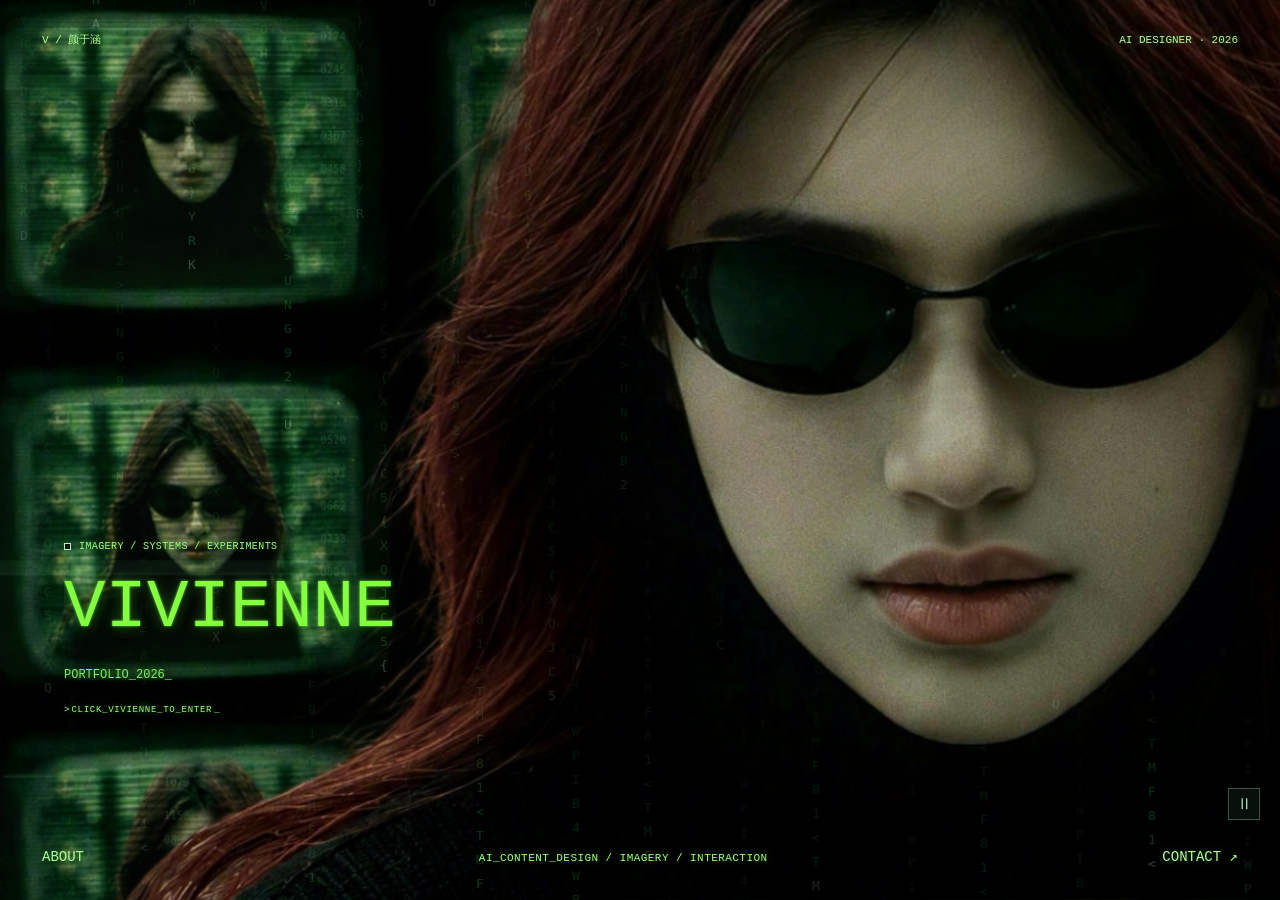
==== commit 05431b7c: "整理 assets 素材层级：按封面/商业项目/个人项目分层归档，各项目独立子目录；清理无用旧封面素材 Co-Authored-By: Aime <aime@bytedance.com>" ====
--- a/index.html
+++ b/index.html
@@ -46,7 +46,7 @@
 body::-webkit-scrollbar-thumb:hover{background:var(--red)}
 
 /* ---------- background stack ---------- */
-.bg-tex{position:fixed;inset:0;z-index:-4;background:url("assets/v3-bg.jpg") center/cover no-repeat;opacity:.9}
+.bg-tex{position:fixed;inset:0;z-index:-4;background:url("assets/profile/v3-bg.jpg") center/cover no-repeat;opacity:.9}
 .bg-orn{position:fixed;left:50%;translate:-50% 0;width:min(1500px,135vw);z-index:-3;pointer-events:none;mix-blend-mode:screen;opacity:.62}
 .bg-orn.o1{top:-14vh}
 .bg-orn.o2{bottom:-22vh;rotate:180deg;opacity:.3;width:min(1100px,110vw)}
@@ -336,7 +336,7 @@
 /* AI 风格化头图：原图不裁切，同图模糊延展补宽 */
 .shero{position:relative;overflow:hidden;border:1px solid var(--hair);display:grid;
   grid-template-columns:minmax(0,460px) minmax(0,1fr);gap:34px;align-items:center;padding:26px 34px 26px 26px;margin-bottom:6px}
-.shero::before{content:"";position:absolute;inset:-60px;background:url("assets/style-hero.jpg") center/cover no-repeat;
+.shero::before{content:"";position:absolute;inset:-60px;background:url("assets/commercial/bytedance/featured/style-hero.jpg") center/cover no-repeat;
   filter:blur(46px) brightness(.5) saturate(.8);opacity:.9;z-index:0}
 .shero::after{content:"";position:absolute;inset:0;background:linear-gradient(90deg,rgba(5,5,6,.55),rgba(5,5,6,.82));z-index:0}
 .sh-img,.sh-txt{position:relative;z-index:1}
@@ -1159,7 +1159,7 @@
   </div>
 
   <div class="fx-kv rv">
-    <img src="assets/v3-kv-suibian.jpg" alt="随变 AI 主视觉">
+    <img src="assets/profile/v3-kv-suibian.jpg" alt="随变 AI 主视觉">
     <div class="tagline">Create your <em>OC</em>. Keep it alive.</div>
   </div>
 
@@ -1251,9 +1251,9 @@
         <div class="pm-bub">想好你的角色长什么样了吗？先选个画风吧～</div>
         <div class="pm-card">
           <div class="pm-ct">画风推荐</div>
-          <div class="pm-stage"><div class="pbig on" data-i="0"><img src="assets/oc/style-1.jpg" alt="可爱 Q 版"></div><div class="pbig" data-i="1"><img src="assets/oc/style-2.jpg" alt="治愈插画"></div><div class="pbig" data-i="2"><img src="assets/oc/style-3.jpg" alt="三渲二"></div><div class="pbig" data-i="3"><img src="assets/oc/style-4.jpg" alt="超级 Q 版"></div><div class="pbig" data-i="4"><img src="assets/oc/style-5.jpg" alt="卡通风"></div></div>
+          <div class="pm-stage"><div class="pbig on" data-i="0"><img src="assets/commercial/bytedance/featured/style-1.jpg" alt="可爱 Q 版"></div><div class="pbig" data-i="1"><img src="assets/commercial/bytedance/featured/style-2.jpg" alt="治愈插画"></div><div class="pbig" data-i="2"><img src="assets/commercial/bytedance/featured/style-3.jpg" alt="三渲二"></div><div class="pbig" data-i="3"><img src="assets/commercial/bytedance/featured/style-4.jpg" alt="超级 Q 版"></div><div class="pbig" data-i="4"><img src="assets/commercial/bytedance/featured/style-5.jpg" alt="卡通风"></div></div>
           <div class="pm-btns"><span class="use">使用</span><span class="more">更多风格 ›</span></div>
-          <div class="pm-thumbs"><button class="pth on" data-i="0"><img src="assets/oc/style-1.jpg" alt="可爱 Q 版"></button><button class="pth" data-i="1"><img src="assets/oc/style-2.jpg" alt="治愈插画"></button><button class="pth" data-i="2"><img src="assets/oc/style-3.jpg" alt="三渲二"></button><button class="pth" data-i="3"><img src="assets/oc/style-4.jpg" alt="超级 Q 版"></button><button class="pth" data-i="4"><img src="assets/oc/style-5.jpg" alt="卡通风"></button></div>
+          <div class="pm-thumbs"><button class="pth on" data-i="0"><img src="assets/commercial/bytedance/featured/style-1.jpg" alt="可爱 Q 版"></button><button class="pth" data-i="1"><img src="assets/commercial/bytedance/featured/style-2.jpg" alt="治愈插画"></button><button class="pth" data-i="2"><img src="assets/commercial/bytedance/featured/style-3.jpg" alt="三渲二"></button><button class="pth" data-i="3"><img src="assets/commercial/bytedance/featured/style-4.jpg" alt="超级 Q 版"></button><button class="pth" data-i="4"><img src="assets/commercial/bytedance/featured/style-5.jpg" alt="卡通风"></button></div>
         </div>
       </div>
       <div class="pm-input"><span>描述你的角色特征</span><i>◎</i><i>＋</i></div>
@@ -1270,18 +1270,18 @@
     </div>
     <div class="pswt">
       <div class="pswh">风格切换 · 5 PRESETS</div>
-      <button class="psw on" data-i="0"><i><img loading="lazy" src="assets/oc/style-1.jpg" alt="可爱 Q 版"></i><span>可爱 Q 版<em>CUTE CHIBI</em></span></button>
-          <button class="psw" data-i="1"><i><img loading="lazy" src="assets/oc/style-2.jpg" alt="治愈插画"></i><span>治愈插画<em>HEALING ILLUST</em></span></button>
-          <button class="psw" data-i="2"><i><img loading="lazy" src="assets/oc/style-3.jpg" alt="三渲二"></i><span>三渲二<em>3D TO 2D</em></span></button>
-          <button class="psw" data-i="3"><i><img loading="lazy" src="assets/oc/style-4.jpg" alt="超级 Q 版"></i><span>超级 Q 版<em>SUPER CHIBI</em></span></button>
-          <button class="psw" data-i="4"><i><img loading="lazy" src="assets/oc/style-5.jpg" alt="卡通风"></i><span>卡通风<em>CARTOON</em></span></button>
+      <button class="psw on" data-i="0"><i><img loading="lazy" src="assets/commercial/bytedance/featured/style-1.jpg" alt="可爱 Q 版"></i><span>可爱 Q 版<em>CUTE CHIBI</em></span></button>
+          <button class="psw" data-i="1"><i><img loading="lazy" src="assets/commercial/bytedance/featured/style-2.jpg" alt="治愈插画"></i><span>治愈插画<em>HEALING ILLUST</em></span></button>
+          <button class="psw" data-i="2"><i><img loading="lazy" src="assets/commercial/bytedance/featured/style-3.jpg" alt="三渲二"></i><span>三渲二<em>3D TO 2D</em></span></button>
+          <button class="psw" data-i="3"><i><img loading="lazy" src="assets/commercial/bytedance/featured/style-4.jpg" alt="超级 Q 版"></i><span>超级 Q 版<em>SUPER CHIBI</em></span></button>
+          <button class="psw" data-i="4"><i><img loading="lazy" src="assets/commercial/bytedance/featured/style-5.jpg" alt="卡通风"></i><span>卡通风<em>CARTOON</em></span></button>
     </div>
   </div>
     </div>
   </div>
 
   <div class="qbox">
-    <div class="qimg"><img loading="lazy" src="assets/oc/style-quadrant.jpg" alt="OC 风格四象限图"></div>
+    <div class="qimg"><img loading="lazy" src="assets/commercial/bytedance/featured/style-quadrant.jpg" alt="OC 风格四象限图"></div>
   </div>
 
 
@@ -1293,13 +1293,13 @@
     <div class="ahint"><i></i>HOVER 角色立绘 · 展开背后沉淀的角色资产</div>
     <div class="acen">
       <div class="aglow"></div>
-      <img class="achar" src="assets/oc/char-main.png" alt="角色立绘">
+      <img class="achar" src="assets/commercial/bytedance/featured/char-main.png" alt="角色立绘">
       <div class="aname"><b>OC 角色立绘</b><span>IDENTITY ANCHOR</span></div>
     </div>
-    <div class="acard c1"><div class="am"><img loading="lazy" src="assets/oc/char-4view.jpg" alt="角色四视图"></div><b>四视图 · 形象规范</b></div>
-    <div class="acard c2"><div class="am"><img loading="lazy" src="assets/oc/pet-charm.webp" alt="桌宠挂件"></div><b>桌宠挂件 · 日常陪伴</b></div>
-    <div class="acard c3"><div class="am"><img loading="lazy" src="assets/oc/asset-web2.jpg" alt="Web 端角色档案页"></div><b>Web 端角色档案页</b></div>
-    <div class="acard c4"><div class="am"><img loading="lazy" src="assets/oc/asset-mobile2.jpg" alt="移动端角色档案页"></div><b>移动端档案页</b></div>
+    <div class="acard c1"><div class="am"><img loading="lazy" src="assets/commercial/bytedance/featured/char-4view.jpg" alt="角色四视图"></div><b>四视图 · 形象规范</b></div>
+    <div class="acard c2"><div class="am"><img loading="lazy" src="assets/commercial/bytedance/featured/pet-charm.webp" alt="桌宠挂件"></div><b>桌宠挂件 · 日常陪伴</b></div>
+    <div class="acard c3"><div class="am"><img loading="lazy" src="assets/commercial/bytedance/featured/asset-web2.jpg" alt="Web 端角色档案页"></div><b>Web 端角色档案页</b></div>
+    <div class="acard c4"><div class="am"><img loading="lazy" src="assets/commercial/bytedance/featured/asset-mobile2.jpg" alt="移动端角色档案页"></div><b>移动端档案页</b></div>
     <svg class="alines" viewBox="0 0 1000 620" preserveAspectRatio="none">
       <path d="M500 300 L215 130"/><path d="M500 300 L800 150"/><path d="M500 300 L175 415"/>
       <path d="M500 300 L830 400"/>
@@ -1309,10 +1309,10 @@
   <p class="note rv">视频生成最大的问题是「同一个角色，一镜一个样」。我把同一段镜头分别做成<b>参考图 / 线稿 / 白模 / 彩图</b>四种分镜形态，作为输入喂给视频生成，横向比较它们对<b>最终生成质量</b>与<b>角色一致性</b>的影响——不同题材、不同镜头该用哪一种分镜投喂，由此沉淀成可复用的规范。</p>
   <div class="step rv"><span class="on">参考图</span><i>/</i><span class="on">线稿</span><i>/</i><span class="on">白模</span><i>/</i><span class="on">彩图</span><i>→</i><span>视频生成</span><i>→</i><span>质量 &amp; 角色一致性对比</span></div>
   <div class="gr4 rv">
-    <div><div class="ph"><img loading="lazy" src="assets/oc/board-ref.jpg" alt="分镜参考"></div><div class="cap"><i>◆</i>模式 A · 参考图分镜 · 给构图与镜头位</div></div>
-    <div><div class="ph"><img loading="lazy" src="assets/oc/board-line.jpg" alt="线稿洗图"></div><div class="cap"><i>◆</i>模式 B · 线稿分镜 · 强约束动作与镜头</div></div>
-    <div><div class="ph"><img loading="lazy" src="assets/oc/board-white.jpg" alt="白模洗图"></div><div class="cap"><i>◆</i>模式 C · 白模分镜 · 约束体积与光影关系</div></div>
-    <div><div class="ph"><img loading="lazy" src="assets/oc/board-color.jpg" alt="彩图洗图"></div><div class="cap"><i>◆</i>模式 D · 彩图分镜 · 锁定质感与配色</div></div>
+    <div><div class="ph"><img loading="lazy" src="assets/commercial/bytedance/featured/board-ref.jpg" alt="分镜参考"></div><div class="cap"><i>◆</i>模式 A · 参考图分镜 · 给构图与镜头位</div></div>
+    <div><div class="ph"><img loading="lazy" src="assets/commercial/bytedance/featured/board-line.jpg" alt="线稿洗图"></div><div class="cap"><i>◆</i>模式 B · 线稿分镜 · 强约束动作与镜头</div></div>
+    <div><div class="ph"><img loading="lazy" src="assets/commercial/bytedance/featured/board-white.jpg" alt="白模洗图"></div><div class="cap"><i>◆</i>模式 C · 白模分镜 · 约束体积与光影关系</div></div>
+    <div><div class="ph"><img loading="lazy" src="assets/commercial/bytedance/featured/board-color.jpg" alt="彩图洗图"></div><div class="cap"><i>◆</i>模式 D · 彩图分镜 · 锁定质感与配色</div></div>
   </div>
 
   <div class="fx-t rv"><span>07</span><h3>角色创作</h3></div>
@@ -1335,22 +1335,22 @@
   <p class="note rv">角色成立、资产沉淀、分镜投喂规范就位之后，创作才真正开始：同一个 OC 可以在不同题材、不同体裁里持续产出内容，创作结果又回流为角色资产，形成闭环。</p>
   <div class="sub-t rv"><em>IMAGE</em><h4>图像玩法</h4><s></s></div>
   <div class="gr6 rv">
-    <div><div class="ph"><img loading="lazy" src="assets/oc/play-1.jpg" alt="图像玩法"></div></div>
-    <div><div class="ph"><img loading="lazy" src="assets/oc/play-2.jpg" alt="图像玩法"></div></div>
-    <div><div class="ph"><img loading="lazy" src="assets/oc/play-3.jpg" alt="图像玩法"></div></div>
-    <div><div class="ph"><img loading="lazy" src="assets/oc/play-4.jpg" alt="图像玩法"></div></div>
-    <div><div class="ph"><img loading="lazy" src="assets/oc/play-5.jpg" alt="图像玩法"></div></div>
-    <div><div class="ph"><img loading="lazy" src="assets/oc/play-6.jpg" alt="图像玩法"></div></div>
+    <div><div class="ph"><img loading="lazy" src="assets/commercial/bytedance/featured/play-1.jpg" alt="图像玩法"></div></div>
+    <div><div class="ph"><img loading="lazy" src="assets/commercial/bytedance/featured/play-2.jpg" alt="图像玩法"></div></div>
+    <div><div class="ph"><img loading="lazy" src="assets/commercial/bytedance/featured/play-3.jpg" alt="图像玩法"></div></div>
+    <div><div class="ph"><img loading="lazy" src="assets/commercial/bytedance/featured/play-4.jpg" alt="图像玩法"></div></div>
+    <div><div class="ph"><img loading="lazy" src="assets/commercial/bytedance/featured/play-5.jpg" alt="图像玩法"></div></div>
+    <div><div class="ph"><img loading="lazy" src="assets/commercial/bytedance/featured/play-6.jpg" alt="图像玩法"></div></div>
   </div>
   <div class="cap rv" style="margin-top:10px"><i>◆</i>同一角色的多题材图像玩法</div>
   <div class="sub-t rv"><em>VIDEO</em><h4>视频玩法</h4><s></s></div>
   <div class="gr6 rv">
-    <div><div class="ph v"><video preload="none" poster="assets/oc/mv-1-poster.jpg" controls playsinline><source src="assets/oc/mv-1.mp4" type="video/mp4"></video></div></div>
-    <div><div class="ph v"><video preload="none" poster="assets/oc/mv-2-poster.jpg" controls playsinline><source src="assets/oc/mv-2.mp4" type="video/mp4"></video></div></div>
-    <div><div class="ph v"><video preload="none" poster="assets/oc/mv-3-poster.jpg" controls playsinline><source src="assets/oc/mv-3.mp4" type="video/mp4"></video></div></div>
-    <div><div class="ph v"><video preload="none" poster="assets/oc/mv-4-poster.jpg" controls playsinline><source src="assets/oc/mv-4.mp4" type="video/mp4"></video></div></div>
-    <div><div class="ph v"><video preload="none" poster="assets/oc/mv-5-poster.jpg" controls playsinline><source src="assets/oc/mv-5.mp4" type="video/mp4"></video></div></div>
-    <div><div class="ph v"><video preload="none" poster="assets/oc/mv-6-poster.jpg" controls playsinline><source src="assets/oc/mv-6.mp4" type="video/mp4"></video></div></div>
+    <div><div class="ph v"><video preload="none" poster="assets/commercial/bytedance/featured/mv-1-poster.jpg" controls playsinline><source src="assets/commercial/bytedance/featured/mv-1.mp4" type="video/mp4"></video></div></div>
+    <div><div class="ph v"><video preload="none" poster="assets/commercial/bytedance/featured/mv-2-poster.jpg" controls playsinline><source src="assets/commercial/bytedance/featured/mv-2.mp4" type="video/mp4"></video></div></div>
+    <div><div class="ph v"><video preload="none" poster="assets/commercial/bytedance/featured/mv-3-poster.jpg" controls playsinline><source src="assets/commercial/bytedance/featured/mv-3.mp4" type="video/mp4"></video></div></div>
+    <div><div class="ph v"><video preload="none" poster="assets/commercial/bytedance/featured/mv-4-poster.jpg" controls playsinline><source src="assets/commercial/bytedance/featured/mv-4.mp4" type="video/mp4"></video></div></div>
+    <div><div class="ph v"><video preload="none" poster="assets/commercial/bytedance/featured/mv-5-poster.jpg" controls playsinline><source src="assets/commercial/bytedance/featured/mv-5.mp4" type="video/mp4"></video></div></div>
+    <div><div class="ph v"><video preload="none" poster="assets/commercial/bytedance/featured/mv-6-poster.jpg" controls playsinline><source src="assets/commercial/bytedance/featured/mv-6.mp4" type="video/mp4"></video></div></div>
   </div>
   <div class="cap rv" style="margin-top:10px"><i>▶︎</i>基于分镜链路产出的视频作品</div>
   <div class="fx-t rv" id="chroma"><span>08</span><h3>OC 互动游戏</h3></div>
@@ -1370,28 +1370,28 @@
   </div>
   <div class="sub-t rv" style="margin-top:44px"><em>IN GAME</em><h4>竖屏实机 · 从睁眼到抉择</h4><s></s></div>
   <div class="gr4 rv">
-    <div><div class="ph app"><img loading="lazy" src="assets/galgame/shots/fpv.jpg" alt="第一视角睁眼看手"></div><div class="cap"><i>◆</i>睁眼 · 先看见自己的手</div></div>
-    <div><div class="ph app"><img loading="lazy" src="assets/galgame/shots/walk.jpg" alt="摇杆推进长廊"></div><div class="cap"><i>◆</i>推进 · 尽头站着一个人</div></div>
-    <div><div class="ph app"><img loading="lazy" src="assets/galgame/shots/mark.jpg" alt="马克由远及近登场"></div><div class="cap"><i>◆</i>登场 · 伪 Live2D 呼吸与眨眼</div></div>
-    <div><div class="ph app"><img loading="lazy" src="assets/galgame/shots/choice.jpg" alt="抉择分支"></div><div class="cap"><i>◆</i>抉择 · 选项即后果</div></div>
+    <div><div class="ph app"><img loading="lazy" src="assets/commercial/bytedance/chroma/shots/fpv.jpg" alt="第一视角睁眼看手"></div><div class="cap"><i>◆</i>睁眼 · 先看见自己的手</div></div>
+    <div><div class="ph app"><img loading="lazy" src="assets/commercial/bytedance/chroma/shots/walk.jpg" alt="摇杆推进长廊"></div><div class="cap"><i>◆</i>推进 · 尽头站着一个人</div></div>
+    <div><div class="ph app"><img loading="lazy" src="assets/commercial/bytedance/chroma/shots/mark.jpg" alt="马克由远及近登场"></div><div class="cap"><i>◆</i>登场 · 伪 Live2D 呼吸与眨眼</div></div>
+    <div><div class="ph app"><img loading="lazy" src="assets/commercial/bytedance/chroma/shots/choice.jpg" alt="抉择分支"></div><div class="cap"><i>◆</i>抉择 · 选项即后果</div></div>
   </div>
   <div class="gr2 rv" style="margin-top:20px">
-    <div><div class="ph v"><video preload="none" controls playsinline poster="assets/galgame/intro-poster.jpg"><source src="assets/galgame/intro.mp4" type="video/mp4"></video></div><div class="cap"><i>▶︎</i>开场 · 画室最后一笔到坠入灯塔</div></div>
-    <div><div class="ph v"><video preload="none" controls playsinline poster="assets/galgame/cut01-poster.jpg"><source src="assets/galgame/cut01.mp4" type="video/mp4"></video></div><div class="cap"><i>▶︎</i>抉择后的情景过场</div></div>
+    <div><div class="ph v"><video preload="none" controls playsinline poster="assets/commercial/bytedance/chroma/intro-poster.jpg"><source src="assets/commercial/bytedance/chroma/intro.mp4" type="video/mp4"></video></div><div class="cap"><i>▶︎</i>开场 · 画室最后一笔到坠入灯塔</div></div>
+    <div><div class="ph v"><video preload="none" controls playsinline poster="assets/commercial/bytedance/chroma/cut01-poster.jpg"><source src="assets/commercial/bytedance/chroma/cut01.mp4" type="video/mp4"></video></div><div class="cap"><i>▶︎</i>抉择后的情景过场</div></div>
   </div>
   <div class="sub-t rv" style="margin-top:44px"><em>SHARE</em><h4>二创怎么被分享投稿出去</h4><s></s></div>
   <p class="note rv">重点不在「做出一个游戏」，而在<b>每一段独有剧情结束时，手里刚好多出一件能发出去的东西</b>。以 Salt 走进马克的世界为例，一次奇遇会顺着这条路走完：</p>
   <div class="step rv" style="margin-top:2px"><span class="on">奇遇触发</span><i>→</i><span class="on">生成奇遇卡</span><i>→</i><span class="on">与角色合拍</span><i>→</i><span class="on">续写我的支线</span><i>→</i><span class="on">一键投稿</span></div>
-  <div class="rv" style="margin-top:4px"><div class="qimg" style="background:#0a0a0e;padding:0;border-color:rgba(255,255,255,.14)"><img loading="lazy" src="assets/galgame/share-path-salt.jpg" alt="OC 互动游戏 · Salt × 马克 分享投稿路径产品流程"></div></div>
+  <div class="rv" style="margin-top:4px"><div class="qimg" style="background:#0a0a0e;padding:0;border-color:rgba(255,255,255,.14)"><img loading="lazy" src="assets/commercial/bytedance/chroma/share-path-salt.jpg" alt="OC 互动游戏 · Salt × 马克 分享投稿路径产品流程"></div></div>
   <div class="cap rv" style="margin-bottom:22px"><i>◆</i>分享路径产品流程 · 以 Salt 进入马克的世界为例，五屏走完：奇遇触发 → 自动生成奇遇卡 → 与角色合拍 → 玩家续写支线 → 一键投稿</div>
   <div class="fsub rv" style="grid-template-columns:repeat(3,1fr)"><div class="fcard"><h6>剧情即物料</h6><div class="ft"><span>零额外操作</span></div><ul><li><i>◆</i>奇遇结束自动排出竖版奇遇卡</li><li><i>◆</i>台词 / 地点 / 参与角色自动带上</li><li><i>◆</i>卡片带回流二维码，看到的人能进来玩</li></ul></div><div class="fcard"><h6>合拍即社交</h6><div class="ft"><span>OC × IP</span></div><ul><li><i>◆</i>Salt 与马克同框，生成纪念画面</li><li><i>◆</i>合拍收进相册，也是短片封面</li><li><i>◆</i>「我们的第一支短片」直接分享出去</li></ul></div><div class="fcard"><h6>支线可续写</h6><div class="ft"><span>UGC 回流</span></div><ul><li><i>◆</i>玩家写的支线进入「角色故事」页</li><li><i>◆</i>一段文字可转视频创作 / 漫画创作</li><li><i>◆</i>产出再回流成角色资产，滚下一轮</li></ul></div></div>
   <p class="note rv" style="margin-top:20px">举个具体的：Salt 在灯塔长廊撞见马克，选了「说实话——我不属于这个世界」；这一刻的立绘、台词与场景被自动排成一张奇遇卡，旁边是两人同框的合拍纪念；她把这段续写成自己的支线，系统再把支线转成一条竖版短片草稿——从<b>玩</b>到<b>发出去</b>，中间不需要她打开任何一个剪辑软件。</p>
   <div class="sub-t rv" style="margin-top:40px"><em>WORLD</em><h4>先把世界画出来，再写词条</h4><s></s></div>
   <div class="gr4 rv">
-    <div><div class="ph"><img loading="lazy" src="assets/galgame/world-01.jpg" alt="地表玛娜生态与浮空灯塔"></div><div class="cap"><i>◆</i>地表玛娜生态与浮空灯塔</div></div>
-    <div><div class="ph"><img loading="lazy" src="assets/galgame/world-05.jpg" alt="灯塔内部结构"></div><div class="cap"><i>◆</i>灯塔内部结构</div></div>
-    <div><div class="ph"><img loading="lazy" src="assets/galgame/world-03.jpg" alt="成群小型变异兽"></div><div class="cap"><i>◆</i>成群小型变异兽</div></div>
-    <div><div class="ph"><img loading="lazy" src="assets/galgame/world-06.jpg" alt="废弃秘密观测站"></div><div class="cap"><i>◆</i>废弃秘密观测站</div></div>
+    <div><div class="ph"><img loading="lazy" src="assets/commercial/bytedance/chroma/world-01.jpg" alt="地表玛娜生态与浮空灯塔"></div><div class="cap"><i>◆</i>地表玛娜生态与浮空灯塔</div></div>
+    <div><div class="ph"><img loading="lazy" src="assets/commercial/bytedance/chroma/world-05.jpg" alt="灯塔内部结构"></div><div class="cap"><i>◆</i>灯塔内部结构</div></div>
+    <div><div class="ph"><img loading="lazy" src="assets/commercial/bytedance/chroma/world-03.jpg" alt="成群小型变异兽"></div><div class="cap"><i>◆</i>成群小型变异兽</div></div>
+    <div><div class="ph"><img loading="lazy" src="assets/commercial/bytedance/chroma/world-06.jpg" alt="废弃秘密观测站"></div><div class="cap"><i>◆</i>废弃秘密观测站</div></div>
   </div>
   <div class="skills rv" style="margin-top:26px">
     <span class="sk">原生 HTML / CSS / JS</span><span class="sk">16 种剧本节点</span><span class="sk">第一视角虚拟摇杆</span>
@@ -1516,12 +1516,12 @@
   <div class="mets" style="grid-template-columns:repeat(3,minmax(0,1fr))"><div class="met"><b>× 2</b><span>参与发明专利</span></div><div class="met"><b>2 种体裁</b><span>图集 / 视频双供给</span></div><div class="met"><b>3 套策略</b><span>基础 / 画像 / 端到端</span></div></div>
   <p class="tx" style="max-width:820px;margin-top:16px">我在这个项目里负责<b>效果定义与链路搭建</b>：从文案效果标准、故事线结构，到聚合策略的供给边界与兜底规则，再到文风观点库的搭建——这些方法后来直接长成了<b>随变 AI</b> 里的 Agent 编排思路。</p>
   <div class="sub-t rv"><em>SHOWREEL</em><h4>成片效果展示</h4><s></s></div>
-  <div class="stack g3"><div class="ph v"><video preload="metadata" controls playsinline><source src="assets/飞书20250926-114530.mp4" type="video/mp4"></video></div><div class="ph v"><video preload="metadata" controls playsinline><source src="assets/飞书20250924-011645.mp4" type="video/mp4"></video></div><div class="ph v"><video preload="metadata" controls playsinline><source src="assets/飞书20250924-011528.mp4" type="video/mp4"></video></div></div>
+  <div class="stack g3"><div class="ph v"><video preload="metadata" controls playsinline><source src="assets/commercial/bytedance/filmagent/飞书20250926-114530.mp4" type="video/mp4"></video></div><div class="ph v"><video preload="metadata" controls playsinline><source src="assets/commercial/bytedance/filmagent/飞书20250924-011645.mp4" type="video/mp4"></video></div><div class="ph v"><video preload="metadata" controls playsinline><source src="assets/commercial/bytedance/filmagent/飞书20250924-011528.mp4" type="video/mp4"></video></div></div>
 </div>
 
 
 <article class="row hasimg txt rv">
-  <div class="rimg" aria-hidden="true"><img src="assets/style-hero.jpg" alt=""></div>
+  <div class="rimg" aria-hidden="true"><img src="assets/commercial/bytedance/featured/style-hero.jpg" alt=""></div>
   <div class="yr">2024 — 2025<span class="tg">特效玩法 · S- 爆款</span></div>
   <div class="side">
     <h3>AI 风格化 · 「彩铅风」投稿爆款<span class="arw">↗︎</span></h3>
@@ -1549,7 +1549,7 @@
   <div class="mets"><div class="met"><b>A 级</b><span>大盘投稿爆款</span></div><div class="met"><b>S- 级</b><span>消费爆款</span></div><div class="met"><b>1 人</b><span>独立搭建生成链路</span></div><div class="met"><b>全链路</b><span>定义 → 训练 → 调参 → 上线</span></div></div>
 
   <div class="sub-t rv"><em>SHOWREEL</em><h4>「彩铅风」效果展示</h4><s></s></div>
-  <div class="stack g2"><div class="ph v"><video preload="metadata" controls playsinline><source src="assets/7月22日(8).mp4" type="video/mp4"></video></div><div class="ph v"><video preload="metadata" controls playsinline><source src="assets/7月22日(7).mp4" type="video/mp4"></video></div></div>
+  <div class="stack g2"><div class="ph v"><video preload="metadata" controls playsinline><source src="assets/commercial/bytedance/stylize/7月22日(8).mp4" type="video/mp4"></video></div><div class="ph v"><video preload="metadata" controls playsinline><source src="assets/commercial/bytedance/stylize/7月22日(7).mp4" type="video/mp4"></video></div></div>
 
 </div>
 
@@ -1591,13 +1591,13 @@
   <div class="mets"><div class="met"><b>S-</b><span>年轻爆款</span></div><div class="met"><b>S-</b><span>消费爆款</span></div><div class="met"><b>全链路</b><span>AI 音乐生成跑通</span></div><div class="met"><b>+音</b><span>文/图/视频之外的新品类</span></div></div>
 
   <div class="sub-t rv"><em>SHOWREEL</em><h4>效果展示</h4><s></s></div>
-  <div class="stack g2"><div class="ph v"><video preload="metadata" controls playsinline><source src="assets/ScreenRecording_01-07-2025%2015-56-24_1.mp4" type="video/mp4"></video></div><div class="ph v"><video preload="metadata" controls playsinline><source src="assets/20250106-193301.mp4" type="video/mp4"></video></div></div>
+  <div class="stack g2"><div class="ph v"><video preload="metadata" controls playsinline><source src="assets/commercial/bytedance/filmagent/ScreenRecording_01-07-2025%2015-56-24_1.mp4" type="video/mp4"></video></div><div class="ph v"><video preload="metadata" controls playsinline><source src="assets/commercial/bytedance/aimusic/20250106-193301.mp4" type="video/mp4"></video></div></div>
 
 </div>
 
 
 <article class="row hasimg txt rv">
-  <div class="rimg soft" aria-hidden="true"><img src="assets/photo-hero.jpg" alt=""></div>
+  <div class="rimg soft" aria-hidden="true"><img src="assets/commercial/bytedance/aiphoto/photo-hero.jpg" alt=""></div>
   <div class="yr">2023 — 2024<span class="tg">核心项目 · 公司首个真人 AI 玩法</span></div>
   <div class="side">
     <h3>轻颜 / 抖音 AI 写真<span class="arw">↗︎</span></h3>
@@ -1636,7 +1636,7 @@
   <div class="mets"><div class="met"><b>900%</b><span>端内拉新完成度</span></div><div class="met"><b>+28%</b><span>DNU 环比</span></div><div class="met"><b>3.1 亿</b><span>主话题 VV</span></div><div class="met"><b>1500万+</b><span>累计拉新拉活</span></div></div>
   <p class="tx" style="max-width:900px;margin-top:16px">App Store 免费榜从 <b>73 → 17</b>，口碑超越妙鸭等竞品；两个主话题分别登上抖音<b>挑战榜 TOP1</b> 与 <b>热榜 TOP1</b>。这也是我第一次完整跑通“效果定义 → 链路自研 → 爆款出圈 → SOP 沉淀”的闭环。</p>
   <div class="sub-t rv"><em>CAMPAIGN</em><h4>主题与运营物料</h4><s></s></div>
-  <div class="gr3 wall rv"><div><div class="ph"><img loading="lazy" src="assets/photo/p2.jpg" alt="AI 写真主题物料"></div></div><div><div class="ph"><img loading="lazy" src="assets/photo/p3.jpg" alt="AI 写真主题物料"></div></div><div><div class="ph"><img loading="lazy" src="assets/photo/p4.jpg" alt="AI 写真主题物料"></div></div><div><div class="ph"><img loading="lazy" src="assets/photo/p5.jpg" alt="AI 写真主题物料"></div></div><div><div class="ph"><img loading="lazy" src="assets/photo/p7.jpg" alt="AI 写真主题物料"></div></div><div><div class="ph"><img loading="lazy" src="assets/photo/p6.jpg" alt="AI 写真主题物料"></div></div></div>
+  <div class="gr3 wall rv"><div><div class="ph"><img loading="lazy" src="assets/commercial/bytedance/aiphoto/p2.jpg" alt="AI 写真主题物料"></div></div><div><div class="ph"><img loading="lazy" src="assets/commercial/bytedance/aiphoto/p3.jpg" alt="AI 写真主题物料"></div></div><div><div class="ph"><img loading="lazy" src="assets/commercial/bytedance/aiphoto/p4.jpg" alt="AI 写真主题物料"></div></div><div><div class="ph"><img loading="lazy" src="assets/commercial/bytedance/aiphoto/p5.jpg" alt="AI 写真主题物料"></div></div><div><div class="ph"><img loading="lazy" src="assets/commercial/bytedance/aiphoto/p7.jpg" alt="AI 写真主题物料"></div></div><div><div class="ph"><img loading="lazy" src="assets/commercial/bytedance/aiphoto/p6.jpg" alt="AI 写真主题物料"></div></div></div>
 </div>
 
 
@@ -1652,8 +1652,8 @@
   <div class="yr">2022 — 2023<span class="tg">0-1 场景搭建</span></div>
   <div class="stack">
     <div class="stack g2">
-      <div class="ph"><img loading="lazy" src="assets/截屏2026-07-22%2018.45.49.png" alt="BONDEE 个人空间"></div>
-      <div class="ph"><img loading="lazy" src="assets/截屏2026-07-22%2018.54.35.png" alt="BONDEE 服装体系"></div>
+      <div class="ph"><img loading="lazy" src="assets/commercial/bondee/details/截屏2026-07-22%2018.45.49.png" alt="BONDEE 个人空间"></div>
+      <div class="ph"><img loading="lazy" src="assets/commercial/bondee/details/截屏2026-07-22%2018.54.35.png" alt="BONDEE 服装体系"></div>
     </div>
     <div class="mcap cap"><i>◆</i>个人空间 / 服装与状态动画体系</div>
   </div>
@@ -1670,7 +1670,7 @@
   <div class="yr">2022 — 2023<span class="tg">创作者生态</span></div>
   <div class="stack">
     <div>
-      <div class="ph"><img loading="lazy" src="assets/截屏2026-07-22%2018.54.12.png" alt="创作者平台"></div>
+      <div class="ph"><img loading="lazy" src="assets/commercial/bondee/details/截屏2026-07-22%2018.54.12.png" alt="创作者平台"></div>
       <div class="cap"><i>◆</i>创作者平台与贴图支持策略</div>
     </div>
   </div>
@@ -1686,7 +1686,7 @@
   <div class="yr">2022 — 2023<span class="tg">品牌视觉</span></div>
   <div class="stack">
     <div>
-      <div class="ph"><img loading="lazy" src="assets/截屏2026-07-22%2018.55.19.png" alt="品牌视觉"></div>
+      <div class="ph"><img loading="lazy" src="assets/commercial/bondee/details/截屏2026-07-22%2018.55.19.png" alt="品牌视觉"></div>
       <div class="cap"><i>◆</i>开屏动画人设与服装策划</div>
     </div>
   </div>
@@ -1710,8 +1710,8 @@
   <div class="yr">2021 — 2022<span class="tg">爆款效果 · S 级</span></div>
   <div class="stack">
     <div class="stack">
-      <div class="ph"><img loading="lazy" src="assets/截屏2026-07-22%2018.43.10.png" alt="妆容特效"></div>
-      <div class="ph"><img loading="lazy" src="assets/截屏2026-07-22%2018.43.30.png" alt="草本拟人系列"></div>
+      <div class="ph"><img loading="lazy" src="assets/commercial/meitu/details/截屏2026-07-22%2018.43.10.png" alt="妆容特效"></div>
+      <div class="ph"><img loading="lazy" src="assets/commercial/meitu/details/截屏2026-07-22%2018.43.30.png" alt="草本拟人系列"></div>
     </div>
     <div class="mcap cap"><i>◆</i>妆容特效 / 草本拟人系列</div>
   </div>
@@ -1738,18 +1738,18 @@
     <div class="mtb">
       <div class="mtt">AI 双眼皮 · 四款基础眼型</div>
       <div class="mt4">
-        <div class="mtile"><div class="mimg"><img loading="lazy" src="assets/meitu/eye-1.jpg" alt="单眼皮"></div><b>单眼皮</b></div>
-        <div class="mtile"><div class="mimg"><img loading="lazy" src="assets/meitu/eye-2.jpg" alt="开扇"></div><b>开扇</b></div>
-        <div class="mtile"><div class="mimg"><img loading="lazy" src="assets/meitu/eye-3.jpg" alt="平扇"></div><b>平扇</b></div>
-        <div class="mtile on"><div class="mimg"><img loading="lazy" src="assets/meitu/eye-4.jpg" alt="欧式"></div><b>欧式</b></div>
+        <div class="mtile"><div class="mimg"><img loading="lazy" src="assets/commercial/meitu/eye-1.jpg" alt="单眼皮"></div><b>单眼皮</b></div>
+        <div class="mtile"><div class="mimg"><img loading="lazy" src="assets/commercial/meitu/eye-2.jpg" alt="开扇"></div><b>开扇</b></div>
+        <div class="mtile"><div class="mimg"><img loading="lazy" src="assets/commercial/meitu/eye-3.jpg" alt="平扇"></div><b>平扇</b></div>
+        <div class="mtile on"><div class="mimg"><img loading="lazy" src="assets/commercial/meitu/eye-4.jpg" alt="欧式"></div><b>欧式</b></div>
       </div>
       <div class="mtn">为了让用户能分别体验不同眼型的效果，拆出 <b>单眼皮 / 开扇 / 平扇 / 欧式</b> 四款基础眼型单独调参；其中「欧式」后续直接复用到风格妆 · VIP 猫眼妆容，成为付费效果的底层积木。</div>
     </div>
     <div class="mtb">
       <div class="mtt">一键卸妆 · 拖动对比</div>
       <div class="cmp" id="mtcmp">
-        <img loading="lazy" src="assets/meitu/clean-before.jpg" alt="卸妆前">
-        <div class="caft"><img loading="lazy" src="assets/meitu/clean-after.jpg" alt="卸妆后"></div>
+        <img loading="lazy" src="assets/commercial/meitu/clean-before.jpg" alt="卸妆前">
+        <div class="caft"><img loading="lazy" src="assets/commercial/meitu/clean-after.jpg" alt="卸妆后"></div>
         <div class="cbar"></div>
         <span class="clb l">卸妆前</span><span class="clb r">卸妆后</span>
       </div>
@@ -1770,7 +1770,7 @@
 <article class="row rv">
   <div class="yr">2021 — 2022<span class="tg">视觉宣发</span></div>
   <div class="stack">
-    <div class="ph"><img loading="lazy" src="assets/截屏2026-07-22%2018.44.17.png" alt="活动 Banner 与宣发视觉"></div>
+    <div class="ph"><img loading="lazy" src="assets/commercial/meitu/details/截屏2026-07-22%2018.44.17.png" alt="活动 Banner 与宣发视觉"></div>
     <div class="mcap cap"><i>◆</i>活动 Banner / 效果宣发视觉</div>
   </div>
   <div class="side">
@@ -1811,7 +1811,7 @@
   </div>
 
   <div class="fx-kv rv">
-    <img src="assets/stockpulse/kv.jpg" alt="StockPulse 产品原型主视觉">
+    <img src="assets/personal/stockpulse/kv.jpg" alt="StockPulse 产品原型主视觉">
     <div class="tagline">Only speaks when it <em>matters</em>.</div>
   </div>
 
@@ -1894,10 +1894,10 @@
   <p class="note rv">首页只回答两个问题：<b>我现在亏多少、要不要管</b>——持仓按偏离度排序，每行自带四档标尺；个股详情把 −5 / −10 / −15 / +20 画成色带铺进分时图。</p>
   <div class="step rv"><span class="on">三市场时钟</span><i>→</i><span class="on">偏离度排序</span><i>→</i><span class="on">四档标尺</span><i>→</i><span class="on">阈值色带</span><i>→</i><span class="on">数据源健康度</span></div>
   <div class="gr4 rv">
-    <div><div class="ph app"><img loading="lazy" src="assets/stockpulse/shots/01-home.png" alt="StockPulse 首页"></div><div class="cap"><i>◆</i>脉搏 · 首页总览与四档标尺</div></div>
-    <div><div class="ph app"><img loading="lazy" src="assets/stockpulse/shots/04-detail.png" alt="StockPulse 个股详情"></div><div class="cap"><i>◆</i>个股详情 · 阈值画进分时图</div></div>
-    <div><div class="ph app"><img loading="lazy" src="assets/stockpulse/shots/03-alert.png" alt="StockPulse 预警中心"></div><div class="cap"><i>◆</i>预警中心 · 可回溯时间轴</div></div>
-    <div><div class="ph app"><img loading="lazy" src="assets/stockpulse/shots/11-datasource.png" alt="StockPulse 数据源健康度"></div><div class="cap"><i>◆</i>数据源健康度 · 让不可靠可见</div></div>
+    <div><div class="ph app"><img loading="lazy" src="assets/personal/stockpulse/shots/01-home.png" alt="StockPulse 首页"></div><div class="cap"><i>◆</i>脉搏 · 首页总览与四档标尺</div></div>
+    <div><div class="ph app"><img loading="lazy" src="assets/personal/stockpulse/shots/04-detail.png" alt="StockPulse 个股详情"></div><div class="cap"><i>◆</i>个股详情 · 阈值画进分时图</div></div>
+    <div><div class="ph app"><img loading="lazy" src="assets/personal/stockpulse/shots/03-alert.png" alt="StockPulse 预警中心"></div><div class="cap"><i>◆</i>预警中心 · 可回溯时间轴</div></div>
+    <div><div class="ph app"><img loading="lazy" src="assets/personal/stockpulse/shots/11-datasource.png" alt="StockPulse 数据源健康度"></div><div class="cap"><i>◆</i>数据源健康度 · 让不可靠可见</div></div>
   </div>
   <p class="note rv" style="margin-top:18px">完整 7 屏 / 11 态都在下面那台可以点的手机里。</p>
 
@@ -1905,14 +1905,14 @@
   <div class="lproto rv">
     <div class="lpph">
       <div class="isl"></div>
-      <iframe src="assets/stockpulse/proto.html?embed=1&amp;screen=home" title="StockPulse 可交互原型" loading="lazy"></iframe>
+      <iframe src="assets/personal/stockpulse/proto.html?embed=1&amp;screen=home" title="StockPulse 可交互原型" loading="lazy"></iframe>
     </div>
     <div class="lpx">
       <span class="kx">TRY IT</span>
       <h4>这台手机是可以点的</h4>
       <p>五个 Tab、预警条、持仓行、日报卡片、筛选 chips 与开关都是活的——点 <b>应流股份</b> 就能进个股详情看阈值可视化。</p>
       <p>原型完全用<b>原生 HTML / CSS / SVG 手写</b>，没有设计工具导出——图表与色带按真实持仓数据运行时计算，改一个成本价，整屏会一起变。</p>
-      <a class="lpbtn" href="assets/stockpulse/proto.html" target="_blank" rel="noopener">打开完整原型（7 屏 / 11 态） ↗︎</a>
+      <a class="lpbtn" href="assets/personal/stockpulse/proto.html" target="_blank" rel="noopener">打开完整原型（7 屏 / 11 态） ↗︎</a>
     </div>
   </div>
 </section>
@@ -1932,7 +1932,7 @@
   </div>
 
   <div class="fx-kv rv">
-    <img src="assets/tarot/kv.jpg" alt="ARCANA 塔罗占卜主视觉">
+    <img src="assets/personal/arcana/kv.jpg" alt="ARCANA 塔罗占卜主视觉">
     <div class="tagline">Ask once. Read it <em>properly</em>.</div>
   </div>
 
@@ -1958,8 +1958,8 @@
     <span class="sk g">粗网点半调</span><span class="sk g">品红左移 / 荧光绿上移</span><span class="sk g">规线与出血标记</span><span class="sk g">2:3 竖版统一</span>
   </div>
   <div class="gr2 rv" style="margin-top:22px">
-    <div><div class="ph riso band"><img loading="lazy" src="assets/tarot/deck-hands.jpg" alt="ARCANA 牌堆主画面"></div><div class="cap"><i>◆</i>主画面 · 四色限定与套印错位</div></div>
-    <div><div class="ph riso band"><img loading="lazy" src="assets/tarot/band-suits.jpg" alt="四花色徽记"></div><div class="cap"><i>◆</i>四花色徽记 · 权杖 / 圣杯 / 宝剑 / 星币</div></div>
+    <div><div class="ph riso band"><img loading="lazy" src="assets/personal/arcana/deck-hands.jpg" alt="ARCANA 牌堆主画面"></div><div class="cap"><i>◆</i>主画面 · 四色限定与套印错位</div></div>
+    <div><div class="ph riso band"><img loading="lazy" src="assets/personal/arcana/band-suits.jpg" alt="四花色徽记"></div><div class="cap"><i>◆</i>四花色徽记 · 权杖 / 圣杯 / 宝剑 / 星币</div></div>
   </div>
 
   <div class="fx-t rv"><span>02</span><h3>牌面生成链路 · AI 出量，人定风格</h3></div>
@@ -1997,10 +1997,10 @@
   </div>
   <div class="sub-t rv"><em>THE DECK</em><h4>牌面样张 · 43 张自制牌面里的四张</h4><s></s></div>
   <div class="gr4 rv">
-    <div><div class="ph riso"><img loading="lazy" src="assets/tarot/m00.jpg" alt="愚者"></div><div class="cap"><i>◆</i>0 愚者</div></div>
-    <div><div class="ph riso"><img loading="lazy" src="assets/tarot/m08.jpg" alt="力量"></div><div class="cap"><i>◆</i>VIII 力量 · 重做版</div></div>
-    <div><div class="ph riso"><img loading="lazy" src="assets/tarot/m18.jpg" alt="月亮"></div><div class="cap"><i>◆</i>XVIII 月亮</div></div>
-    <div><div class="ph riso"><img loading="lazy" src="assets/tarot/back.jpg" alt="牌背"></div><div class="cap"><i>◆</i>牌背 · 全牌统一入口</div></div>
+    <div><div class="ph riso"><img loading="lazy" src="assets/personal/arcana/m00.jpg" alt="愚者"></div><div class="cap"><i>◆</i>0 愚者</div></div>
+    <div><div class="ph riso"><img loading="lazy" src="assets/personal/arcana/m08.jpg" alt="力量"></div><div class="cap"><i>◆</i>VIII 力量 · 重做版</div></div>
+    <div><div class="ph riso"><img loading="lazy" src="assets/personal/arcana/m18.jpg" alt="月亮"></div><div class="cap"><i>◆</i>XVIII 月亮</div></div>
+    <div><div class="ph riso"><img loading="lazy" src="assets/personal/arcana/back.jpg" alt="牌背"></div><div class="cap"><i>◆</i>牌背 · 全牌统一入口</div></div>
   </div>
 
   <div class="fx-t rv"><span>03</span><h3>取舍 · 40 张数字小牌不生成，用代码画</h3></div>
@@ -2008,10 +2008,10 @@
   <div class="step rv"><span class="on">花色徽记</span><i>→</i><span class="on">去黑底</span><i>→</i><span class="on">pip 坐标表</span><i>→</i><span class="on">按张数排布</span><i>→</i><span class="on">成牌</span></div>
   <div class="sub-t rv"><em>RENDERED BY CODE</em><h4>由代码画出来的四张小牌</h4><s></s></div>
   <div class="gr4 rv">
-    <div><div class="ph riso"><img loading="lazy" src="assets/tarot/pip-w03.png" alt="权杖三"></div><div class="cap"><i>◆</i>权杖三 · 垂直三点</div></div>
-    <div><div class="ph riso"><img loading="lazy" src="assets/tarot/pip-c07.png" alt="圣杯七"></div><div class="cap"><i>◆</i>圣杯七 · 双列 + 底部单点</div></div>
-    <div><div class="ph riso"><img loading="lazy" src="assets/tarot/pip-s09.png" alt="宝剑九"></div><div class="cap"><i>◆</i>宝剑九 · 三×三 方阵</div></div>
-    <div><div class="ph riso"><img loading="lazy" src="assets/tarot/pip-p10.png" alt="星币十"></div><div class="cap"><i>◆</i>星币十 · 双列五行</div></div>
+    <div><div class="ph riso"><img loading="lazy" src="assets/personal/arcana/pip-w03.png" alt="权杖三"></div><div class="cap"><i>◆</i>权杖三 · 垂直三点</div></div>
+    <div><div class="ph riso"><img loading="lazy" src="assets/personal/arcana/pip-c07.png" alt="圣杯七"></div><div class="cap"><i>◆</i>圣杯七 · 双列 + 底部单点</div></div>
+    <div><div class="ph riso"><img loading="lazy" src="assets/personal/arcana/pip-s09.png" alt="宝剑九"></div><div class="cap"><i>◆</i>宝剑九 · 三×三 方阵</div></div>
+    <div><div class="ph riso"><img loading="lazy" src="assets/personal/arcana/pip-p10.png" alt="星币十"></div><div class="cap"><i>◆</i>星币十 · 双列五行</div></div>
   </div>
   <div class="skills rv" style="margin-top:16px">
     <span class="sk">40 张小牌 · 0 次生成</span><span class="sk">1~10 十套 pip 坐标表</span>
@@ -2072,7 +2072,7 @@
 <article class="row rv">
   <div class="yr">ANIMATION<span class="tg">AI 漫画短片</span></div>
   <div class="stack">
-    <div class="ph v"><video preload="metadata" controls playsinline><source src="assets/AI%20animation.Mp4" type="video/mp4"></video></div>
+    <div class="ph v"><video preload="metadata" controls playsinline><source src="assets/personal/moving-image/AI%20animation.Mp4" type="video/mp4"></video></div>
     <div class="mcap cap"><i>▶︎</i>AI 漫画短片</div>
   </div>
   <div class="side">
@@ -2087,22 +2087,22 @@
     <div class="mtb">
       <div class="mtt">厚涂绘画</div>
       <div class="gr2">
-        <div class="ph"><img loading="lazy" src="assets/截屏2026-07-22%2019.07.07.png" alt="厚涂绘画"></div>
-        <div class="ph"><img loading="lazy" src="assets/截屏2026-07-22%2019.07.25.png" alt="厚涂绘画"></div>
+        <div class="ph"><img loading="lazy" src="assets/personal/fineart/截屏2026-07-22%2019.07.07.png" alt="厚涂绘画"></div>
+        <div class="ph"><img loading="lazy" src="assets/personal/fineart/截屏2026-07-22%2019.07.25.png" alt="厚涂绘画"></div>
       </div>
     </div>
     <div class="mtb">
       <div class="mtt">C4D 建模</div>
       <div class="gr2">
-        <div class="ph"><img loading="lazy" src="assets/截屏2026-07-22%2019.08.46.png" alt="C4D 建模"></div>
-        <div class="ph"><img loading="lazy" src="assets/截屏2026-07-22%2019.08.34.png" alt="C4D 建模"></div>
+        <div class="ph"><img loading="lazy" src="assets/personal/fineart/截屏2026-07-22%2019.08.46.png" alt="C4D 建模"></div>
+        <div class="ph"><img loading="lazy" src="assets/personal/fineart/截屏2026-07-22%2019.08.34.png" alt="C4D 建模"></div>
       </div>
     </div>
     <div class="mtb">
       <div class="mtt">雕塑 · 本科专业</div>
       <div class="gr2">
-        <div class="ph"><img loading="lazy" src="assets/截屏2026-07-22%2019.09.21.png" alt="雕塑"></div>
-        <div class="ph"><img loading="lazy" src="assets/截屏2026-07-22%2019.09.34.png" alt="雕塑"></div>
+        <div class="ph"><img loading="lazy" src="assets/personal/fineart/截屏2026-07-22%2019.09.21.png" alt="雕塑"></div>
+        <div class="ph"><img loading="lazy" src="assets/personal/fineart/截屏2026-07-22%2019.09.34.png" alt="雕塑"></div>
       </div>
     </div>
   </div>
@@ -2148,7 +2148,7 @@
 
 <!-- ============ FOOTER ============ -->
 <footer class="foot">
-  <img class="ffish" src="assets/v3-fish-cut.png" alt="">
+  <img class="ffish" src="assets/profile/v3-fish-cut.png" alt="">
   <div class="kick">Let's make something people share</div>
   <h2><a href="mailto:798287301@qq.com">798287301@qq.com</a></h2>
   <div class="fm">
--- a/cover.css
+++ b/cover.css
@@ -1,8 +1,8 @@
-@font-face{font-family:CoverScript;src:url('assets/cover-lobster.ttf') format('truetype');font-display:swap}
+@font-face{font-family:CoverScript;src:url('assets/cover/cover-lobster.ttf') format('truetype');font-display:swap}
 /* The cover is isolated from the original project presentation. */
 .entry-cover{position:relative;z-index:90;isolation:isolate;min-height:520px;height:calc(100svh - 24px);background:#000;color:#f12b24;overflow:hidden;display:grid;grid-template-rows:auto 1fr auto;text-align:center;padding:28px 32px 18px}
 .entry-cover *{letter-spacing:0;box-sizing:border-box}
-.entry-cover::before,.entry-cover::after{content:'';position:absolute;z-index:-1;pointer-events:none;width:850px;height:850px;background:url('assets/v3-ornament.jpg') center/contain no-repeat;filter:grayscale(1) brightness(3);opacity:.52;animation:entry-turn 70s linear infinite}
+.entry-cover::before,.entry-cover::after{content:'';position:absolute;z-index:-1;pointer-events:none;width:850px;height:850px;background:url('assets/profile/v3-ornament.jpg') center/contain no-repeat;filter:grayscale(1) brightness(3);opacity:.52;animation:entry-turn 70s linear infinite}
 .entry-cover::before{left:-480px;top:-390px}
 .entry-cover::after{right:-480px;bottom:-390px;animation-direction:reverse}
 @keyframes entry-turn{to{transform:rotate(360deg)}}
--- a/gallery.css
+++ b/gallery.css
@@ -35,7 +35,7 @@
 @media(min-width:1600px){.entry-cover h1{font-size:130px}.entry-cover h1 em{font-size:164px}}
 @media(max-width:1050px){.project-grid{grid-template-columns:repeat(2,minmax(0,1fr))}.entry-cover h1{font-size:80px}.entry-cover h1 em{font-size:100px}}
 @media(max-width:650px){.app-nav{padding:0 18px;height:64px;gap:16px}.app-brand{font-size:23px}.app-brand span{display:none}.app-nav>a:last-child{display:none}.gallery-page{padding:34px 18px 64px}.gallery-heading h1{font-size:40px}.company-tabs{gap:25px}.company-tabs a{font-size:18px}.project-grid{grid-template-columns:1fr;gap:34px}.stage-top,.stage-bottom{left:20px;right:20px}.stage-top{font-size:10px}.stage-bottom span{display:none}.entry-cover h1{margin:118px 0 0 22px;font-size:52px}.entry-cover h1 em{font-size:64px}.stage-enter{width:116px;height:116px;bottom:105px}.stage-art{object-position:55% center}.project-pagination{padding:24px 18px;flex-direction:column}.tile-arrow{transform:none}}
-.entry-cover{height:100svh;min-height:440px;background:#090909 url('assets/v3-ornament.jpg') center/cover;padding:0;touch-action:pan-y;user-select:none;-webkit-user-select:none}
+.entry-cover{height:100svh;min-height:440px;background:#090909 url('assets/profile/v3-ornament.jpg') center/cover;padding:0;touch-action:pan-y;user-select:none;-webkit-user-select:none}
 .kaleidoscope{position:absolute;inset:0;width:100%;height:100%;display:block;pointer-events:none}
 .entry-cover h1.kaleido-title{position:absolute;top:25px;left:5%;width:90%;margin:0;text-align:center;font:400 104px/1.05 CoverScript,serif;letter-spacing:0;color:#f02c23;animation:none;text-shadow:0 2px 1px #0005;transform:rotate(-3deg);pointer-events:none}
 .kaleido-title span{display:inline-block;margin-left:25px}
@@ -48,7 +48,7 @@
 /* The work index uses a two-tier navigation and a freeform print layout. */
 .view-work{background:#efeee8;color:#272722;--mut:#64635d;--faint:#74736b}
 .view-work .app-nav{display:none}
-.gallery-page{max-width:none;min-height:100svh;padding:0 0 28px;background-image:linear-gradient(#eeeee8ed,#eeeee8ed),url('assets/v3-bg.jpg');background-size:auto,900px;background-attachment:fixed}
+.gallery-page{max-width:none;min-height:100svh;padding:0 0 28px;background-image:linear-gradient(#eeeee8ed,#eeeee8ed),url('assets/profile/v3-bg.jpg');background-size:auto,900px;background-attachment:fixed}
 .gallery-header{position:relative;padding:61px 6% 0;max-width:1440px;margin:auto;z-index:10}
 .gallery-home{position:absolute;top:12px;left:calc(50% - 32px);width:64px;height:40px;display:block;transition:transform .35s}
 .gallery-home img{width:100%;height:100%;object-fit:contain;filter:drop-shadow(0 3px 3px #2223)}
--- a/matrix.css
+++ b/matrix.css
@@ -207,7 +207,7 @@
 @media(max-width:900px) and (orientation:portrait){.entry-cover .matrix-heading h1{font-size:clamp(24px,6.6vw,54px)}.entry-cover .matrix-heading h1 .terminal-subtitle-line{font-size:10px;margin-top:14px}.terminal-click-hint{font-size:7px!important;margin-top:13px}}
 @media(prefers-reduced-motion:reduce){.entry-cover .matrix-heading h1 *{animation:none!important}.terminal-title-cursor{visibility:hidden}.terminal-subtitle-cursor{visibility:visible}}
 .view-choice .matrix-rain{z-index:2;opacity:.58;mix-blend-mode:screen;mask-image:linear-gradient(#000b,#000 35%,#0009);-webkit-mask-image:linear-gradient(#000b,#000 35%,#0009)}
-.choice-hand-flow{position:absolute;inset:0;width:100%;height:100%;pointer-events:none;mix-blend-mode:screen;filter:drop-shadow(0 0 3px #25ff594d);z-index:1;-webkit-mask-image:url('assets/matrix-choice-hands2.png');-webkit-mask-position:center;-webkit-mask-size:contain;-webkit-mask-repeat:no-repeat;mask-image:url('assets/matrix-choice-hands2.png');mask-position:center;mask-size:contain;mask-repeat:no-repeat}
+.choice-hand-flow{position:absolute;inset:0;width:100%;height:100%;pointer-events:none;mix-blend-mode:screen;filter:drop-shadow(0 0 3px #25ff594d);z-index:1;-webkit-mask-image:url('assets/cover/matrix-choice-hands2.png');-webkit-mask-position:center;-webkit-mask-size:contain;-webkit-mask-repeat:no-repeat;mask-image:url('assets/cover/matrix-choice-hands2.png');mask-position:center;mask-size:contain;mask-repeat:no-repeat}
 .flow-ready .choice-hands{opacity:.64;filter:saturate(1.18) brightness(1.08);transition:opacity .8s}
 .choice-stage .pill-choice{z-index:2}
 @media(max-width:700px){.view-choice .matrix-rain{opacity:.45}}
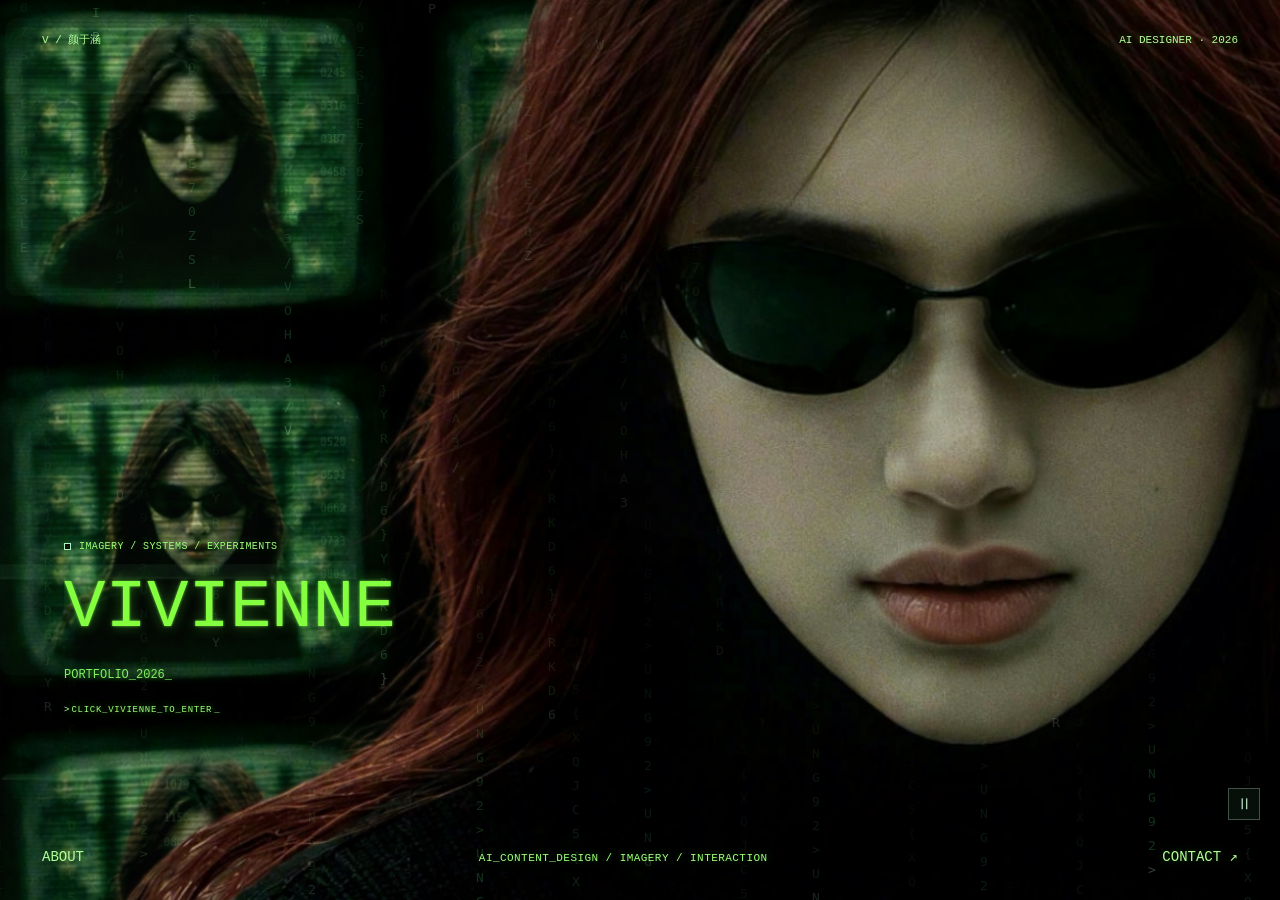
==== commit 0e04d0a6: "光标改成绿色射击准星；删除 OC 互动游戏的指标、流程链路、亮点卡片与两段过场视频" ====
--- a/index.html
+++ b/index.html
@@ -1355,29 +1355,12 @@
   <div class="cap rv" style="margin-top:10px"><i>▶︎</i>基于分镜链路产出的视频作品</div>
   <div class="fx-t rv" id="chroma"><span>08</span><h3>OC 互动游戏</h3></div>
   <p class="note rv">以我自己的 OC <b>Salt</b> 为示例，把她放进马克所在的《灵笼》世界里：验证一个原创角色进入成熟 IP 之后能长出什么剧情，以及这些剧情<b>如何顺手变成能分享、能投稿的二创内容</b>。落地成一部竖屏可玩到结局的 Demo——7 天、6,338 行手写代码、零游戏引擎、零第三方素材库。</p>
-  <div class="mets rv" style="margin-top:20px">
-    <div class="met"><b>6,338</b><span>手写代码行 · 零框架</span></div>
-    <div class="met"><b>3</b><span>结局 · 双变量结算</span></div>
-    <div class="met"><b>5</b><span>处抉择 · 移动端竖屏</span></div>
-    <div class="met"><b>7 天</b><span>从零到可玩上线</span></div>
-  </div>
-  <div class="step rv" style="margin-top:22px"><span class="on">开场视频</span><i>→</i><span class="on">白光 · 眩晕</span><i>→</i><span class="on">第一视角摇杆探索</span><i>→</i><span class="on">遭遇与抉择</span><i>→</i><span class="on">结局与档案</span></div>
-  <div class="cds rv">
-    <div class="cd"><div class="n2">01</div><h5>素材全部自产</h5><p>立绘、六张表情头、场景与世界设定图全部 AI 生成后手动精修，用同一把风格锁保证跨图一致。</p></div>
-    <div class="cd"><div class="n2">02</div><h5>伪 Live2D 替身</h5><p>立绘拆成身体 + 六张表情头，JS 做呼吸、眨眼、视差与受击反馈，省掉一整个动画工种。</p></div>
-    <div class="cd"><div class="n2">03</div><h5>音乐用代码写</h5><p>BGM 由 Web Audio 实时合成，五层按场景切 7 组 preset；旁白走 TTS。零版权、零体积。</p></div>
-    <div class="cd"><div class="n2">04</div><h5>剧本即数据</h5><p>引擎只认 16 种节点，剧情是一个数组；最终选择 × 信任 × 关注度交叉结算出三个结局。</p></div>
-  </div>
   <div class="sub-t rv" style="margin-top:44px"><em>IN GAME</em><h4>竖屏实机 · 从睁眼到抉择</h4><s></s></div>
   <div class="gr4 rv">
     <div><div class="ph app"><img loading="lazy" src="assets/commercial/bytedance/chroma/shots/fpv.jpg" alt="第一视角睁眼看手"></div><div class="cap"><i>◆</i>睁眼 · 先看见自己的手</div></div>
     <div><div class="ph app"><img loading="lazy" src="assets/commercial/bytedance/chroma/shots/walk.jpg" alt="摇杆推进长廊"></div><div class="cap"><i>◆</i>推进 · 尽头站着一个人</div></div>
     <div><div class="ph app"><img loading="lazy" src="assets/commercial/bytedance/chroma/shots/mark.jpg" alt="马克由远及近登场"></div><div class="cap"><i>◆</i>登场 · 伪 Live2D 呼吸与眨眼</div></div>
     <div><div class="ph app"><img loading="lazy" src="assets/commercial/bytedance/chroma/shots/choice.jpg" alt="抉择分支"></div><div class="cap"><i>◆</i>抉择 · 选项即后果</div></div>
-  </div>
-  <div class="gr2 rv" style="margin-top:20px">
-    <div><div class="ph v"><video preload="none" controls playsinline poster="assets/commercial/bytedance/chroma/intro-poster.jpg"><source src="assets/commercial/bytedance/chroma/intro.mp4" type="video/mp4"></video></div><div class="cap"><i>▶︎</i>开场 · 画室最后一笔到坠入灯塔</div></div>
-    <div><div class="ph v"><video preload="none" controls playsinline poster="assets/commercial/bytedance/chroma/cut01-poster.jpg"><source src="assets/commercial/bytedance/chroma/cut01.mp4" type="video/mp4"></video></div><div class="cap"><i>▶︎</i>抉择后的情景过场</div></div>
   </div>
   <div class="sub-t rv" style="margin-top:44px"><em>SHARE</em><h4>二创怎么被分享投稿出去</h4><s></s></div>
   <p class="note rv">重点不在「做出一个游戏」，而在<b>每一段独有剧情结束时，手里刚好多出一件能发出去的东西</b>。以 Salt 走进马克的世界为例，一次奇遇会顺着这条路走完：</p>
--- a/matrix.css
+++ b/matrix.css
@@ -153,12 +153,12 @@
 .gallery-page:not(.archive-ready){visibility:hidden}
 @media(min-width:701px){
  .choice-stage .pill-blue{left:74.5%;top:36%}
- .choice-stage .pill-capsule.has-3d,.choice-stage .pill-choice:hover .pill-capsule.has-3d,.choice-stage .pill-choice:focus-visible .pill-capsule.has-3d{width:clamp(82px,10vw,169px);height:clamp(55px,6.69vw,113px)}
+ .choice-stage .pill-capsule.has-3d,.choice-stage .pill-choice:hover .pill-capsule.has-3d,.choice-stage .pill-choice:focus-visible .pill-capsule.has-3d{width:clamp(73.8px,9vw,152.1px);height:clamp(49.5px,6.02vw,101.7px)}
 }
 @media(max-width:700px){
  .choice-stage{top:45%;width:112%}.choice-stage .pill-red{top:30%}.choice-stage .pill-blue{top:37%}
  .choice-label{top:calc(50% + 33vw)}.choice-label strong{font-size:11px}.choice-label em{font-size:8px}.choice-label small{font-size:7px}
- .pill-capsule.has-3d,.pill-choice:hover .pill-capsule.has-3d,.pill-choice:focus-visible .pill-capsule.has-3d{width:42px;height:29px}
+ .pill-capsule.has-3d,.pill-choice:hover .pill-capsule.has-3d,.pill-choice:focus-visible .pill-capsule.has-3d{width:50.8px;height:35.1px}
  .choice-bottom .choice-hint{font-size:7px}.choice-bottom>span:first-child{text-align:left;margin-bottom:8px}
  .gallery-page{padding:0 22px 24px}.gallery-page .gallery-header{padding-top:90px}.collection-intro h1{font-size:24px;letter-spacing:-1px}
  .gallery-page .company-tabs{gap:14px}.gallery-page .project-grid{margin-top:35px}
@@ -323,3 +323,13 @@
 }
 @media(max-width:650px){.mx-tag{display:none}}
 @media(prefers-reduced-motion:reduce){.mx-scene,.mx-l,.mx-rim,.monitor-effects{transform:none}.mx-rim{opacity:.16}}
+
+/* ── 子弹正面光标 ────────────────────────────────────────────────
+   Mouse-only: a 5.56 cartridge base replaces the pointer, with a
+   green-glow variant over anything interactive. Touch devices keep
+   the native cursor so tap targets are unaffected. */
+@media (hover:hover) and (pointer:fine){
+ body{cursor:url(assets/cover/cursor-aim.png?v=3) 23 23,auto;cursor:image-set(url(assets/cover/cursor-aim.png?v=3) 1x,url(assets/cover/cursor-aim-2x.png?v=3) 2x) 23 23,auto}
+ a,button,summary,label,select,[role=button],[tabindex]:not([tabindex="-1"]),.pill-choice,.project-tile,.matrix-title-link,.motion-toggle,.stage-subject,.mx-motion,.cmp,.matrix-visual.depth3d.live-on{cursor:url(assets/cover/cursor-aim-hot.png?v=3) 23 23,pointer;cursor:image-set(url(assets/cover/cursor-aim-hot.png?v=3) 1x,url(assets/cover/cursor-aim-hot-2x.png?v=3) 2x) 23 23,pointer}
+ input:not([type=button]):not([type=submit]),textarea{cursor:text}
+}
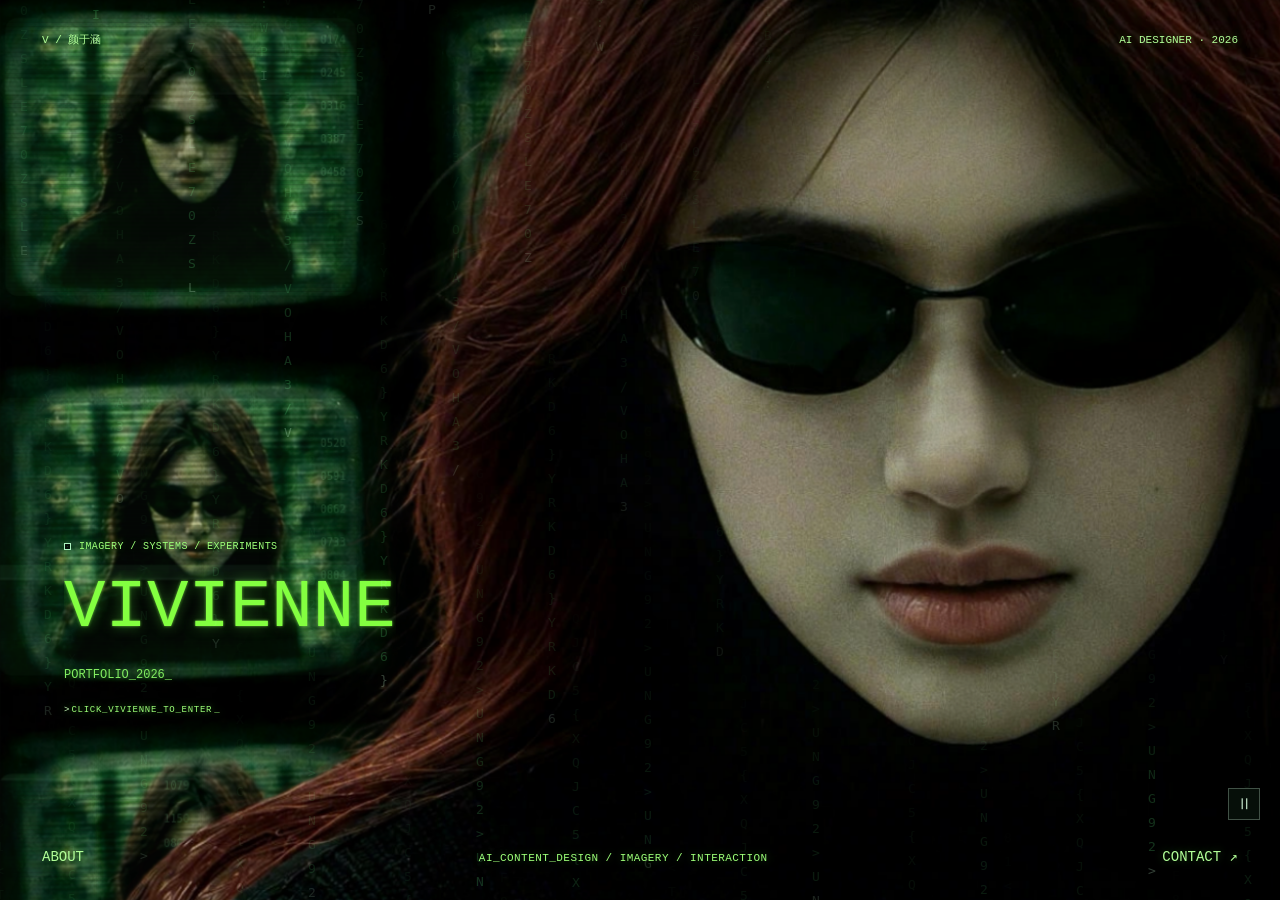
==== commit 7ba0fc1c: "光标点击顿挫感、选择项目页保留准星、loading 不显示光标；About 页删掉顶部个人信息并把数据指标移到工具箱下方 Co-Authored-By: Aime <aime@bytedance.co" ====
--- a/index.html
+++ b/index.html
@@ -1077,7 +1077,7 @@
 </style>
 <link rel="stylesheet" href="cover.css">
 <link rel="stylesheet" href="gallery.css">
-<link rel="stylesheet" href="matrix.css?v=meitu-2">
+<link rel="stylesheet" href="matrix.css?v=cursor-6">
 <link rel="stylesheet" href="palette.css?v=meitu-2">
 <style id="mx-boot-css">
 /* Nothing from the source document may paint before the Matrix shell is built. */
@@ -1098,40 +1098,6 @@
 <!-- ============ header ============ -->
 <!-- Matrix cover: gallery.js renders the depth-parallax scene in here -->
 <header class="entry-cover" id="home"></header>
-
-<!-- ============ hero ============ -->
-<section class="hero">
-  <div class="kick">Portfolio 2026</div>
-  <h1>VIV<i>i</i>ENNE</h1>
-  <div class="zh">颜于涵</div>
-  <div class="sub">盐盐 · 1999.04 · AI DESIGNER</div>
-  <p class="lead">
-    我在想，要怎么跟你讲述那些还不存在的画面。<br>
-    五年时间，我从 <b>Meitu</b> 的 AR 妆容，走到 <b>BONDEE</b> 的 0-1 社交小世界，再到 <b>ByteDance</b> 的 AI 生成链路。
-    我的工作是把模型能力翻译成用户能感知的<b>爆款效果</b>。
-  </p>
-  <div class="marks">
-    <span><i>✦</i>AI 技术 × 设计融合</span>
-    <span><i>✦</i>爆款制造能力</span>
-    <span><i>✦</i>全链路搭建经验</span>
-  </div>
-  <div class="meta">
-    <a href="mailto:798287301@qq.com">✉︎ 798287301@qq.com</a>
-    <span>@ 秋刀想吃鱼</span>
-    <span>PS / AI / PR · AE / C4D / CODING</span>
-  </div>
-  <div class="scroll">Scroll<i></i></div>
-</section>
-
-<!-- ============ stats ============ -->
-<section class="stats rv">
-  <div class="st"><b data-to="900" data-suf="%">0%</b><span>轻颜 AI 写真<br>端内拉新完成度</span></div>
-  <div class="st"><b data-to="3.1" data-dec="1" data-suf="亿">0亿</b><span>主话题<br>累计 VV</span></div>
-  <div class="st"><b data-to="1500" data-suf="万+">0万+</b><span>累计<br>拉新拉活用户</span></div>
-  <div class="st"><b data-raw="73→17">73→17</b><span>App Store<br>免费榜跃升</span></div>
-  <div class="st"><b data-to="98.1" data-dec="1" data-suf="w">0w</b><span>笑眼妆<br>3 天下载量</span></div>
-  <div class="st"><b data-to="2" data-suf="项">0项</b><span>发明专利<br>（参与）</span></div>
-</section>
 
 
 
@@ -2128,6 +2094,16 @@
     </div>
   </div>
 </article>
+
+<!-- ============ stats ============ -->
+<section class="stats rv">
+  <div class="st"><b data-to="900" data-suf="%">0%</b><span>轻颜 AI 写真<br>端内拉新完成度</span></div>
+  <div class="st"><b data-to="3.1" data-dec="1" data-suf="亿">0亿</b><span>主话题<br>累计 VV</span></div>
+  <div class="st"><b data-to="1500" data-suf="万+">0万+</b><span>累计<br>拉新拉活用户</span></div>
+  <div class="st"><b data-raw="73→17">73→17</b><span>App Store<br>免费榜跃升</span></div>
+  <div class="st"><b data-to="98.1" data-dec="1" data-suf="w">0w</b><span>笑眼妆<br>3 天下载量</span></div>
+  <div class="st"><b data-to="2" data-suf="项">0项</b><span>发明专利<br>（参与）</span></div>
+</section>
 
 <!-- ============ FOOTER ============ -->
 <footer class="foot">
--- a/matrix.css
+++ b/matrix.css
@@ -329,7 +329,17 @@
    green-glow variant over anything interactive. Touch devices keep
    the native cursor so tap targets are unaffected. */
 @media (hover:hover) and (pointer:fine){
- body{cursor:url(assets/cover/cursor-aim.png?v=3) 23 23,auto;cursor:image-set(url(assets/cover/cursor-aim.png?v=3) 1x,url(assets/cover/cursor-aim-2x.png?v=3) 2x) 23 23,auto}
- a,button,summary,label,select,[role=button],[tabindex]:not([tabindex="-1"]),.pill-choice,.project-tile,.matrix-title-link,.motion-toggle,.stage-subject,.mx-motion,.cmp,.matrix-visual.depth3d.live-on{cursor:url(assets/cover/cursor-aim-hot.png?v=3) 23 23,pointer;cursor:image-set(url(assets/cover/cursor-aim-hot.png?v=3) 1x,url(assets/cover/cursor-aim-hot-2x.png?v=3) 2x) 23 23,pointer}
- input:not([type=button]):not([type=submit]),textarea{cursor:text}
-}
+ body{cursor:url(assets/cover/cursor-aim.png?v=5) 26 26,auto;cursor:image-set(url(assets/cover/cursor-aim.png?v=5) 1x,url(assets/cover/cursor-aim-2x.png?v=5) 2x) 26 26,auto}
+ a,button,summary,label,select,[role=button],[tabindex]:not([tabindex="-1"]),.pill-choice,.project-tile,.matrix-title-link,.motion-toggle,.stage-subject,.mx-motion,.cmp,.matrix-visual.depth3d.live-on,.code-stage.hot,.meitu-stage.hot,.code-stage.hot *,.meitu-stage.hot *{cursor:url(assets/cover/cursor-aim-hot.png?v=5) 26 26,pointer!important;cursor:image-set(url(assets/cover/cursor-aim-hot.png?v=5) 1x,url(assets/cover/cursor-aim-hot-2x.png?v=5) 2x) 26 26,pointer!important}
+ input:not([type=button]):not([type=submit]),textarea{cursor:text!important}
+ /* Click punch: while the button is held the reticle snaps to a contracted,
+    brighter "fired" frame, then springs back on release. A cursor image cannot
+    be animated, so the recoil is a discrete swap driven by a body class.
+    The class is repeated so the pressed frame outranks the hover selectors
+    above (two classes) no matter which element sits under the pointer. */
+ body.shot.shot,body.shot.shot *{cursor:url(assets/cover/cursor-aim-shot.png?v=5) 26 26,pointer!important;cursor:image-set(url(assets/cover/cursor-aim-shot.png?v=5) 1x,url(assets/cover/cursor-aim-shot-2x.png?v=5) 2x) 26 26,pointer!important}
+ /* Loading beats own the screen: the boot gate and the decode rain that plays
+    while a project route loads must stay completely cursor-free. */
+ html.mx-boot.mx-boot body,html.mx-boot.mx-boot body *,body.transit.transit,body.transit.transit *{cursor:none!important}
+}
+html.mx-boot.mx-boot body,html.mx-boot.mx-boot body *,body.transit.transit,body.transit.transit *{cursor:none!important}
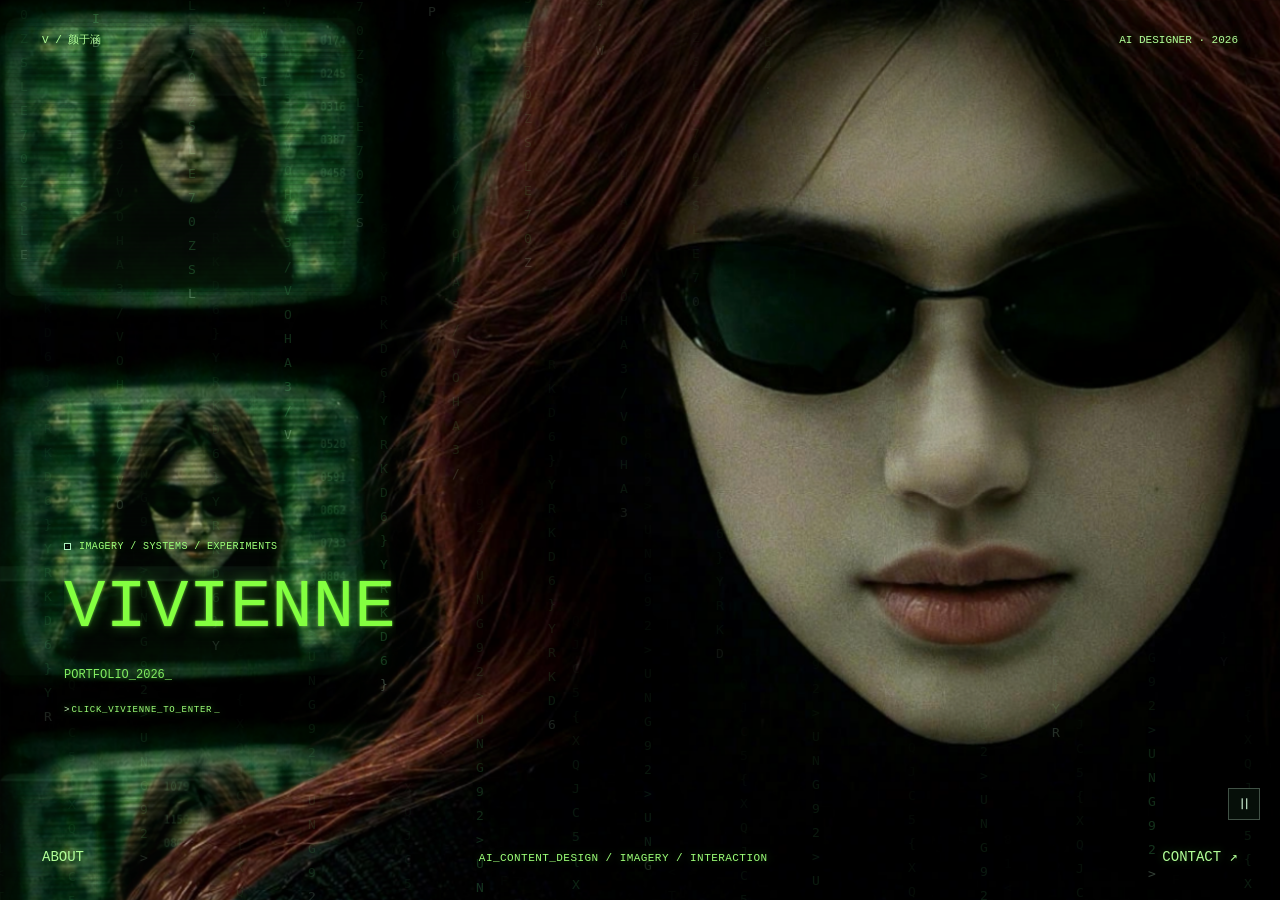
==== commit 6063ddd2: "About 页收紧标题上方的留白 Co-Authored-By: Aime <aime@bytedance.com>" ====
--- a/index.html
+++ b/index.html
@@ -1076,7 +1076,7 @@
 
 </style>
 <link rel="stylesheet" href="cover.css">
-<link rel="stylesheet" href="gallery.css">
+<link rel="stylesheet" href="gallery.css?v=about-1">
 <link rel="stylesheet" href="matrix.css?v=cursor-6">
 <link rel="stylesheet" href="palette.css?v=meitu-2">
 <style id="mx-boot-css">
--- a/gallery.css
+++ b/gallery.css
@@ -31,7 +31,12 @@
 .tile-label h2{font-size:20px;line-height:1.45;font-weight:400;color:#eee;margin:16px 0 8px}.tile-label p{font-size:13px;color:#999;line-height:1.7;display:-webkit-box;-webkit-line-clamp:2;-webkit-box-orient:vertical;overflow:hidden}
 .tile-concept{position:absolute;right:12px;top:12px;padding:3px 8px;background:#000b;color:#ddd;font-size:10px}
 .project-page{outline:none;padding-top:20px}.project-page>.fx{padding-top:44px}.project-page .rv{opacity:1;transform:none}.project-pagination{max-width:1352px;margin:60px auto;padding:26px 30px;border-top:1px solid #ffffff30;display:flex;justify-content:space-between;gap:28px;color:#fa655d;font-size:14px}.project-page .ph img{filter:none}.project-page .ph::after{display:none}
-.profile-page{padding-top:20px}a:focus-visible{outline:2px solid #ff5548;outline-offset:6px}
+.profile-page{padding-top:20px}
+/* The About route no longer opens with the hero block, so the chapter title
+   would float below a tall band of empty space. Tighten its lead-in. */
+.profile-page>.chapter{padding-top:30px}
+@media(max-width:820px){.profile-page>.chapter{padding-top:20px}}
+a:focus-visible{outline:2px solid #ff5548;outline-offset:6px}
 @media(min-width:1600px){.entry-cover h1{font-size:130px}.entry-cover h1 em{font-size:164px}}
 @media(max-width:1050px){.project-grid{grid-template-columns:repeat(2,minmax(0,1fr))}.entry-cover h1{font-size:80px}.entry-cover h1 em{font-size:100px}}
 @media(max-width:650px){.app-nav{padding:0 18px;height:64px;gap:16px}.app-brand{font-size:23px}.app-brand span{display:none}.app-nav>a:last-child{display:none}.gallery-page{padding:34px 18px 64px}.gallery-heading h1{font-size:40px}.company-tabs{gap:25px}.company-tabs a{font-size:18px}.project-grid{grid-template-columns:1fr;gap:34px}.stage-top,.stage-bottom{left:20px;right:20px}.stage-top{font-size:10px}.stage-bottom span{display:none}.entry-cover h1{margin:118px 0 0 22px;font-size:52px}.entry-cover h1 em{font-size:64px}.stage-enter{width:116px;height:116px;bottom:105px}.stage-art{object-position:55% center}.project-pagination{padding:24px 18px;flex-direction:column}.tile-arrow{transform:none}}
